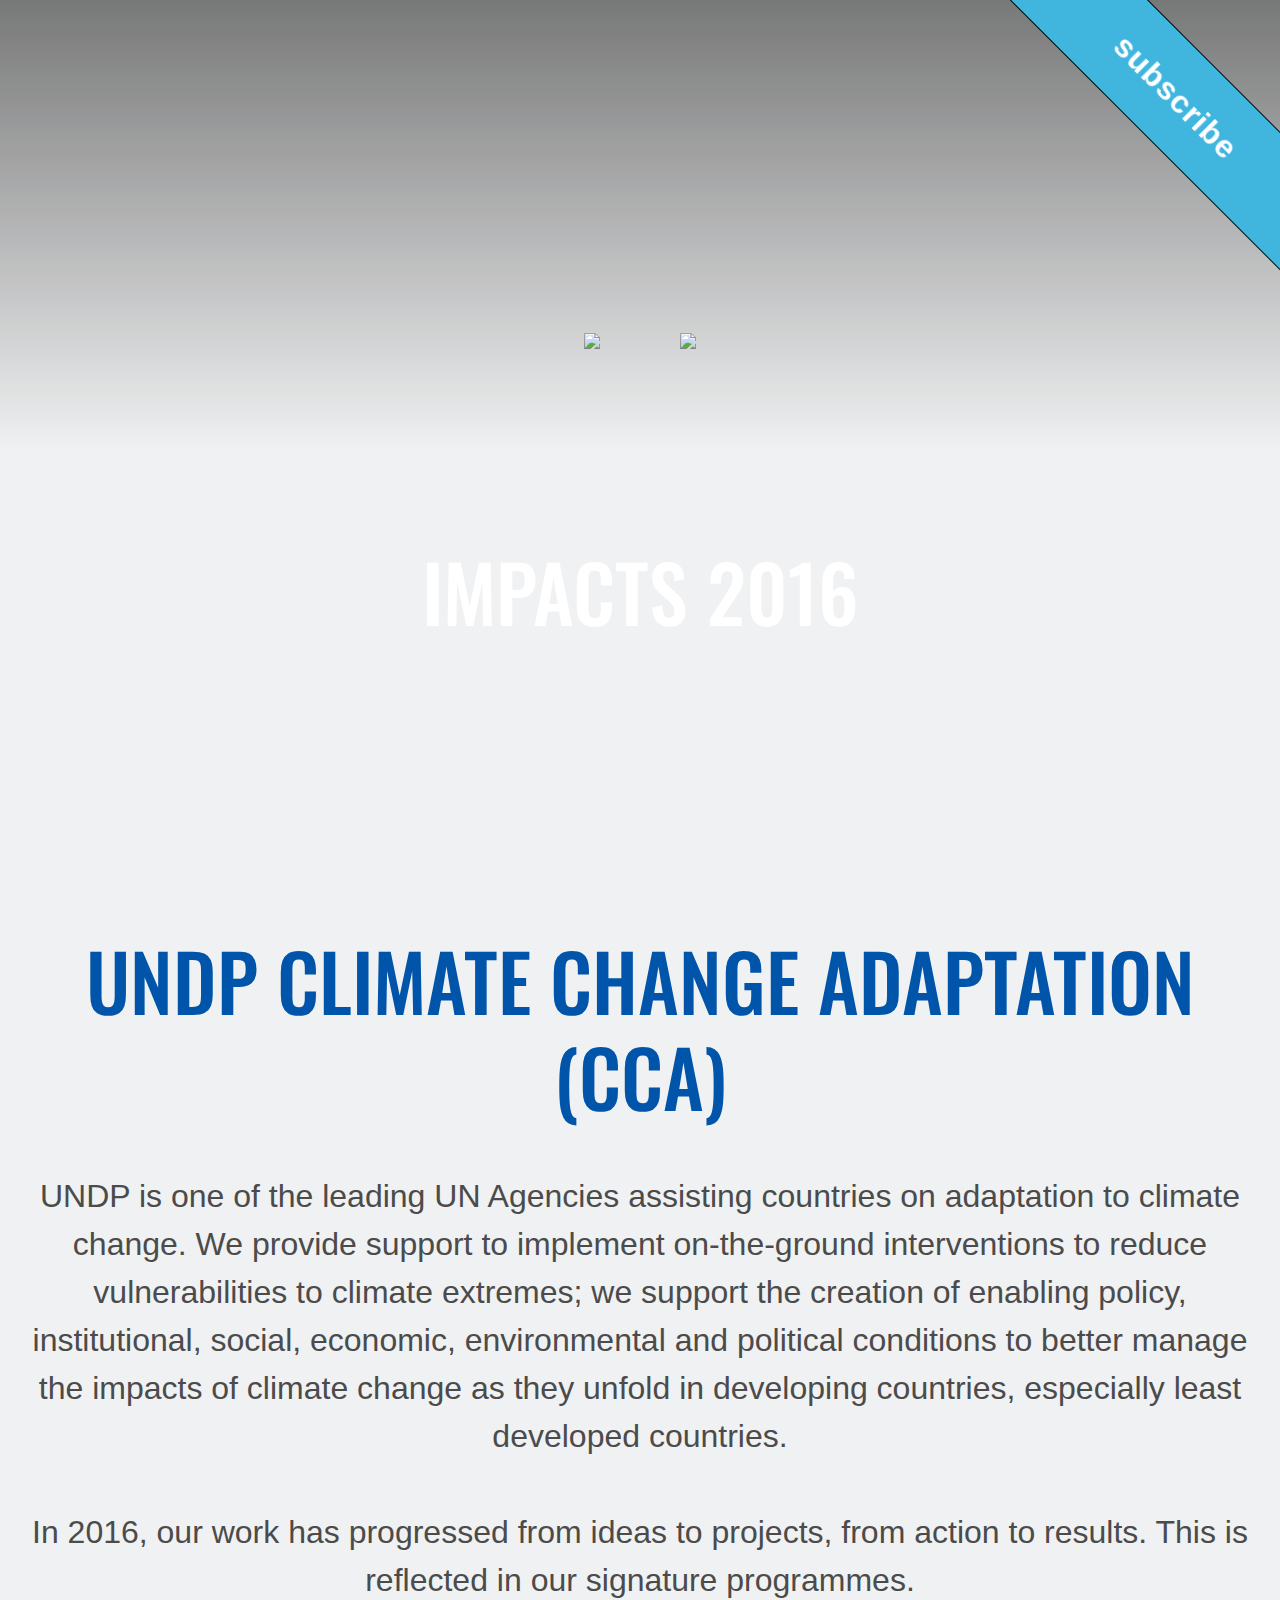
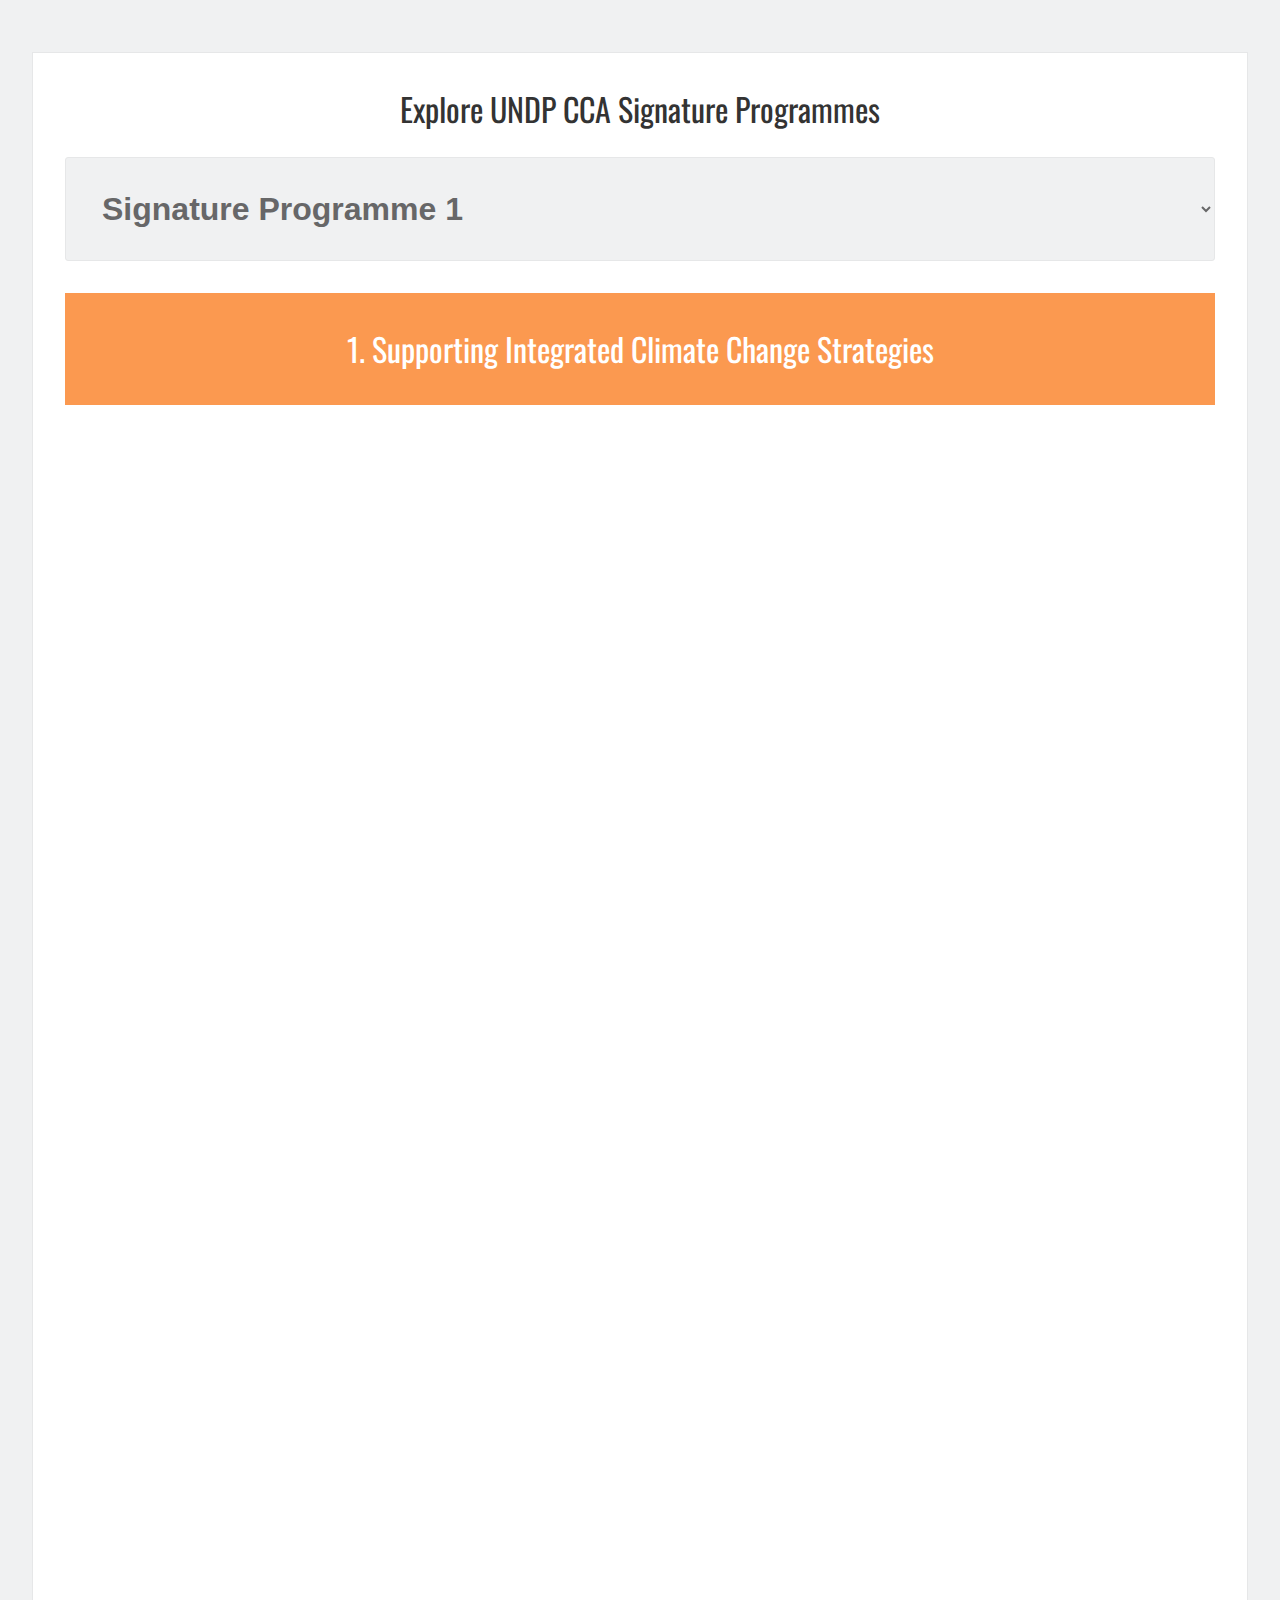
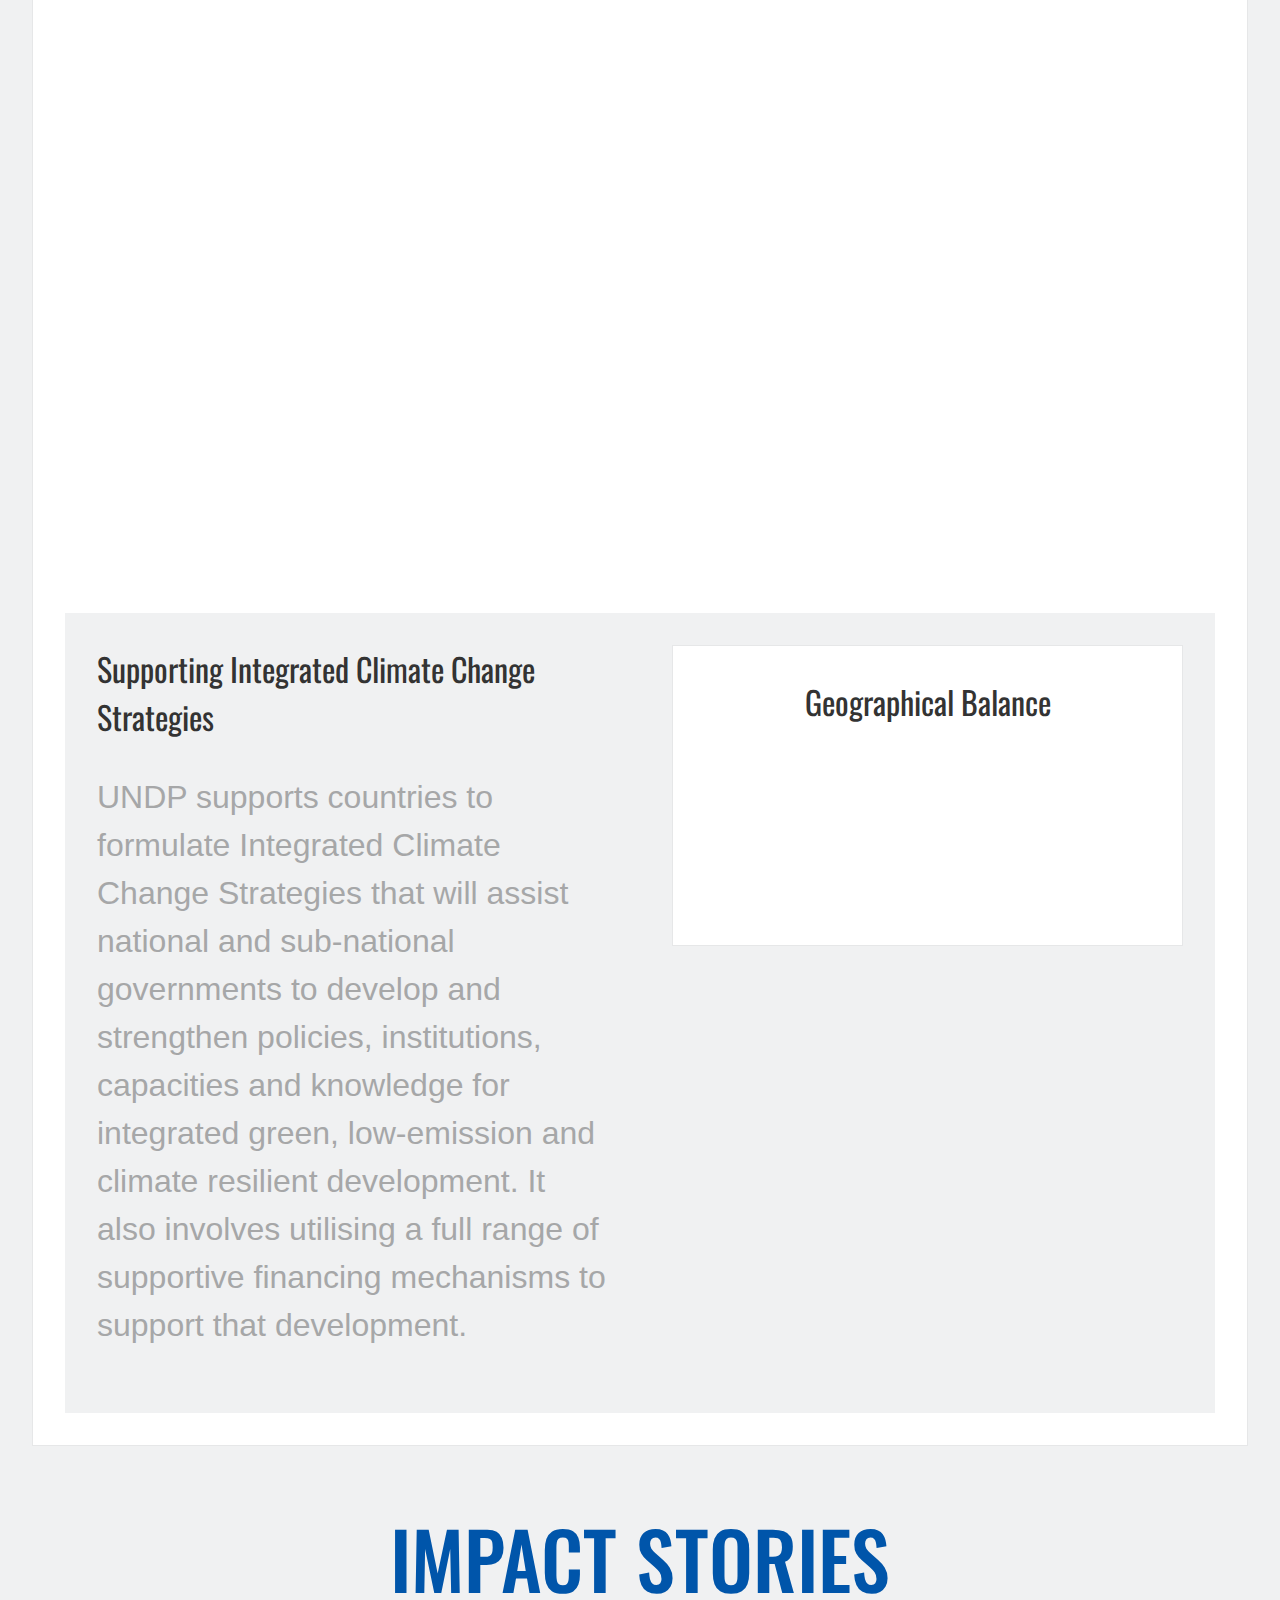
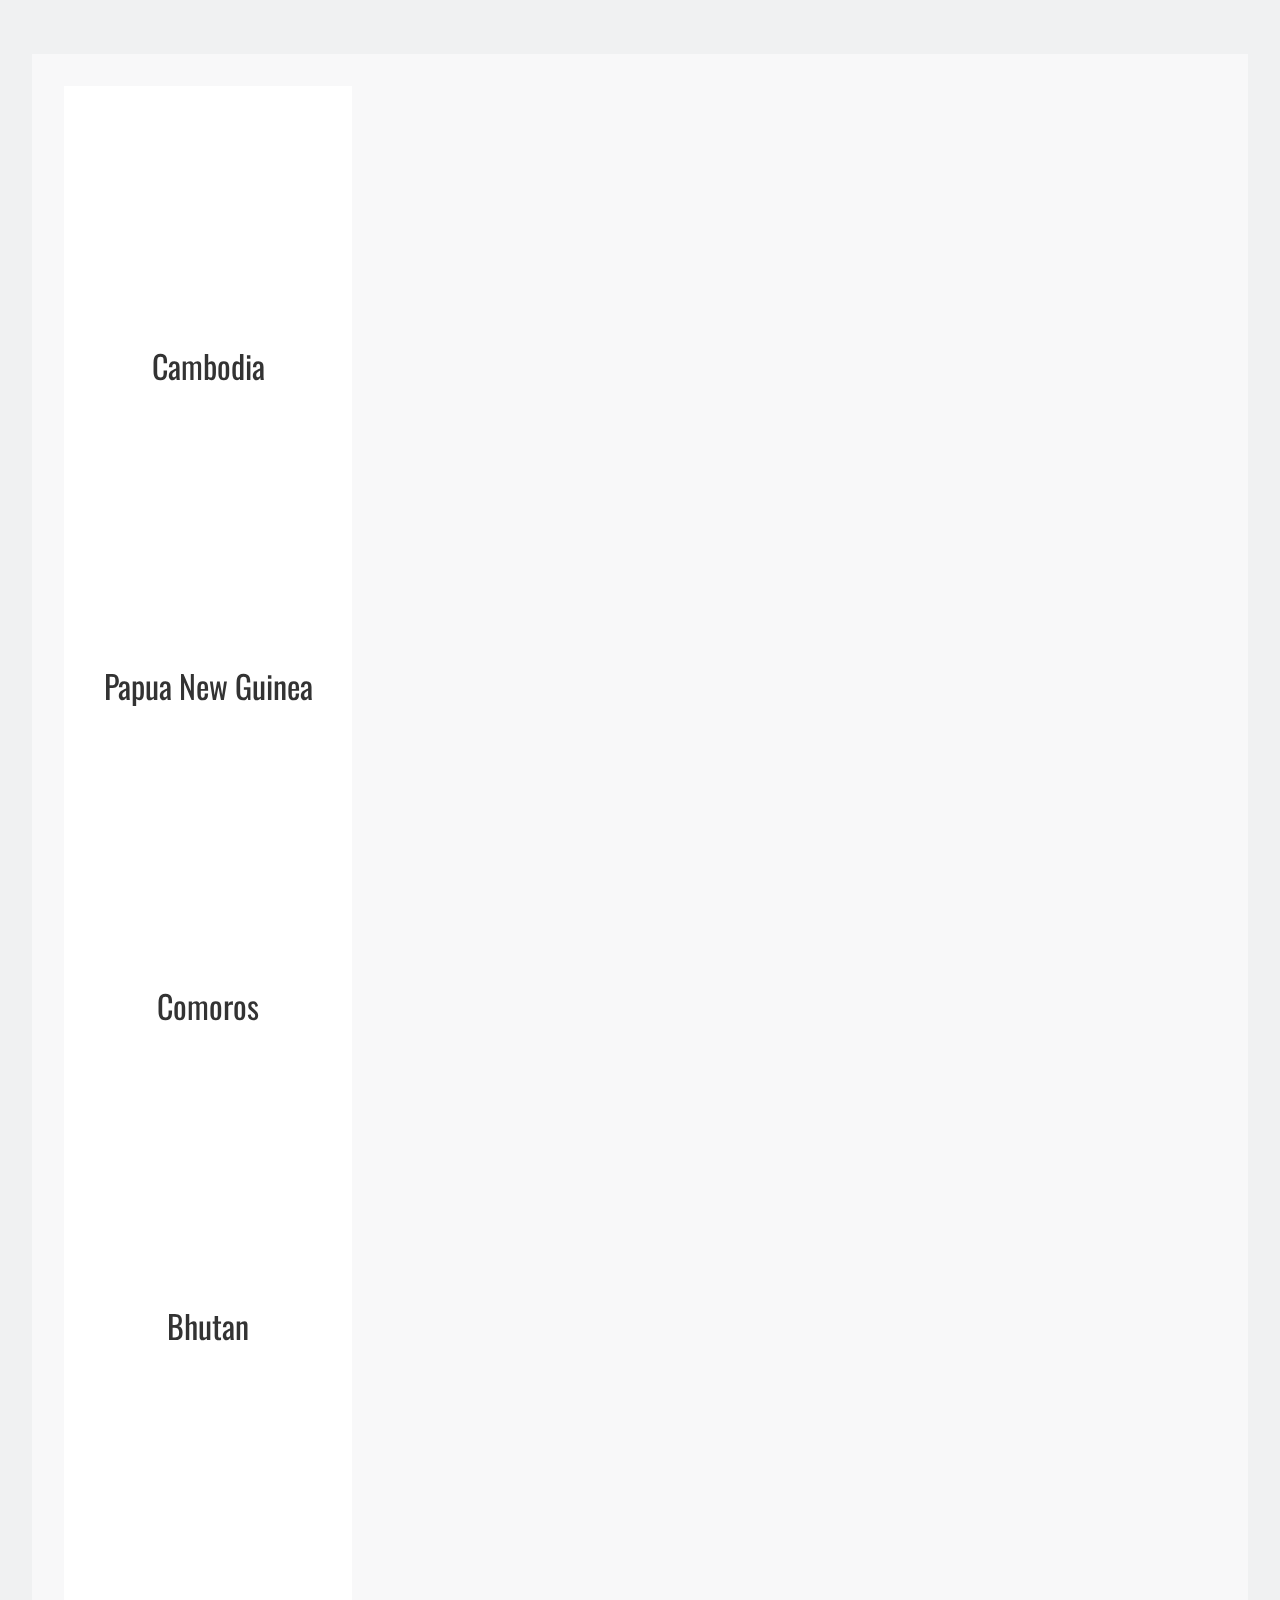
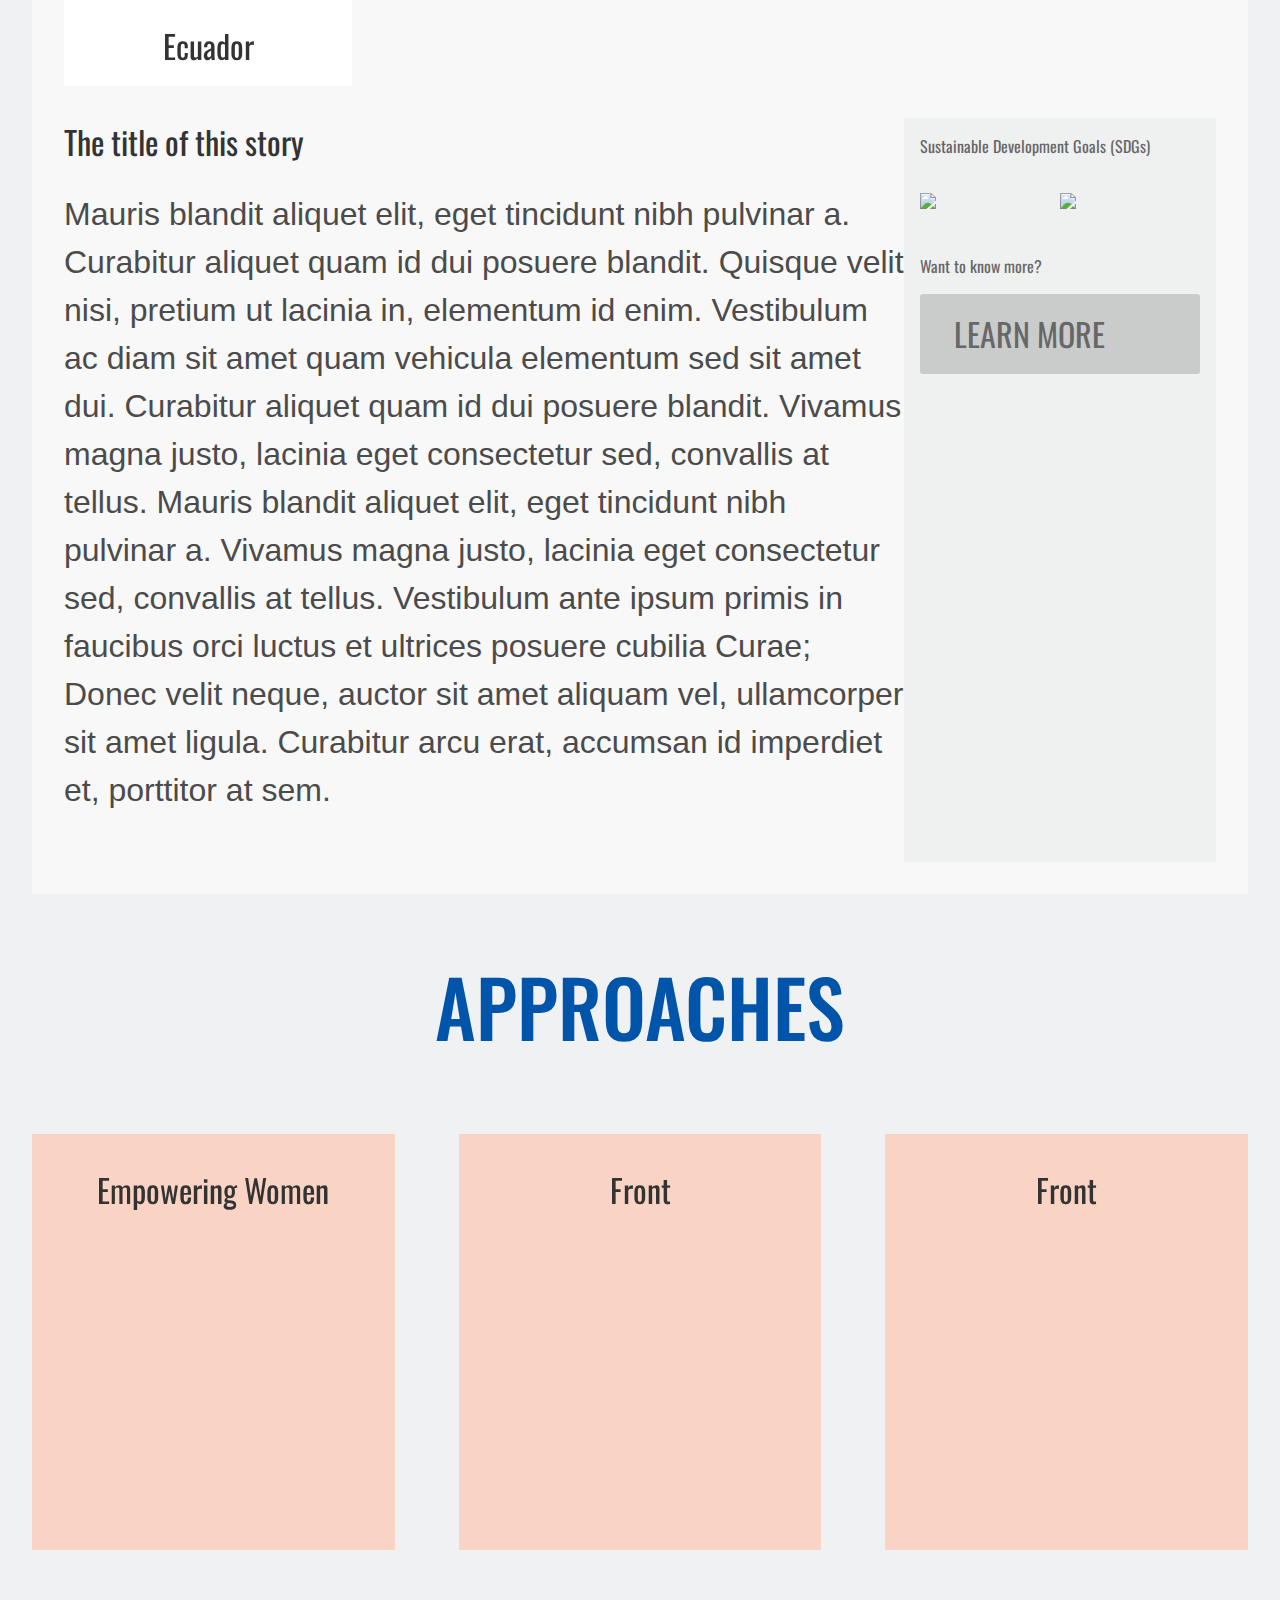
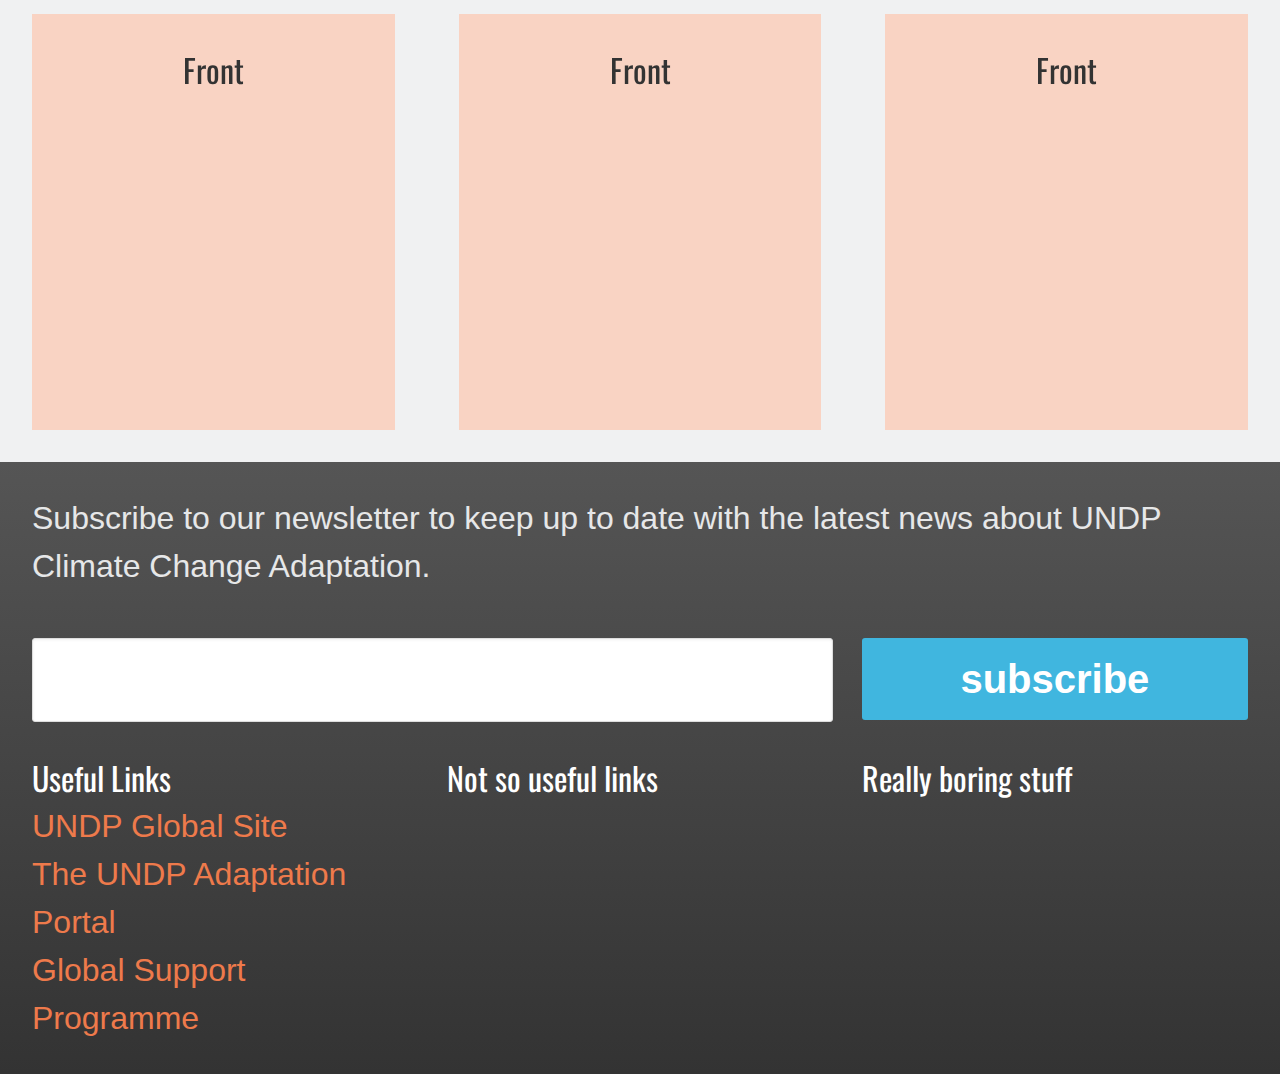
==== index.html @ 6c3f2ec5 "Progress update" ====
<!DOCTYPE html>
<html lang="en">
<head>
    <meta charset="UTF-8">
    <title>UNDP Climate Change Adaptation: Impacts 2016</title>
    <meta name="viewport" content="width=device-width, initial-scale=1.0, maximum-scale=1">
    <script src="assets/javascripts/libs/Modernizr/modernizr.js"></script>
    <link href="https://fonts.googleapis.com/css?family=Lato:300,400,400i|Oswald:300,400,700" rel="stylesheet">
    <link href='https://api.tiles.mapbox.com/mapbox-gl-js/v0.26.0/mapbox-gl.css' rel='stylesheet' />
    <link rel="stylesheet" href="https://cdnjs.cloudflare.com/ajax/libs/Swiper/3.3.1/css/swiper.min.css">
    <link rel="stylesheet" type="text/css" href="./assets/stylesheets/screen.css" media="screen" />
</head>
<body class="landing-page impact front">
    <div id="pageTop"></div>
    <div class="page-wrapper">
        <a href="#footer" class="corner-ribbon scroll-on-page-link" id="subscriptionRibbon">subscribe</a>
        <div class="hero">
            <div class="menu-wrapper" id="mainMenuBar">
                <div class="menu-toggle" id="menuToggle"><span class="fa fa-bars"></span></div>
                <div class="main-menu-bar" role="navigation">
                    <ul class="items">
                        <li><a class="scroll-on-page-link" href="#pageTop">Home</a></li>
                        <li><a class="scroll-on-page-link" href="#section-1">UNDP CCA </a></li>
                        <li><a class="scroll-on-page-link" href="#section-2">Impact Stories </a></li>
                        <li><a class="scroll-on-page-link" href="#section-3">Our Approaches </a></li>
                    </ul>
                </div>
            </div>
            <div class="flex-wrapper page-header" id="page-header">
                <div class="logos">
                    <ul>
                        <li><a href="http://adaptation-undp.org" target="_blank"><img src="/assets/images/logos/cca.svg" /></a></li>
                        <li><a href="http://undp.org" target="_blank"><img src="/assets/images/logos/undp.svg" /></a></li>
                    </ul>
                </div>
                <h2>Impacts 2016</h2>
            </div>
            <div class="gradient"></div>
            <div class="bg-img" id="hero-bg" style="background-image: url('assets/images/photos/hero-home.jpg');"></div>
        </div>
        <article>
            <div id="section-1" class="section padding fixed-width">
                <h1>UNDP Climate Change Adaptation (CCA)</h1>
                <p>UNDP is one of the leading UN Agencies assisting countries on adaptation to climate change. We provide support to implement on-the-ground interventions to reduce vulnerabilities to climate extremes; we support the creation of enabling policy, institutional, social, economic, environmental and political conditions to better manage the impacts of climate change as they unfold in developing countries, especially least developed countries.</p>
                <p>In 2016, our work has progressed from ideas to projects, from action to results. This is reflected in our signature programmes.</p>
                <div class="card">
                    <h4>Explore UNDP CCA Signature Programmes</h4>
                    <div class="app-container map-app" id="app">
                        <div class="select-container">
                            <div class="select-wrapper">
                                <select id="spSelect">
                                    <option value="sp1">Signature Programme 1</option>
                                    <option value="sp2">Signature Programme 2</option>
                                    <option value="sp3">Signature Programme 3</option>
                                    <option value="sp4">Signature Programme 4</option>
                                    <option value="sp5">Signature Programme 5</option>
                                    <option value="sp6">Signature Programme 6</option>
                                </select>
                            </div>
                        </div>
                        <!--<nav id="menu"></nav>-->
                        <div class="map-container">
                            <div id="map"></div>
                            <div class="signature-programme container active" id="container-sp1">
                                <h4>1. Supporting Integrated Climate Change Strategies</h4>
                            </div>
                            <div class="signature-programme container" id="container-sp2">
                                <h4>2. Advanced Cross-Sectoral Climate Resilient Livelihoods</h4>
                            </div>
                            <div class="signature-programme container" id="container-sp3">
                                <h4>3. Ecosystem-Based Adaptation</h4>
                            </div>
                            <div class="signature-programme container" id="container-sp4">
                                <h4>4. Fostering Resilience for Food Security</h4>
                            </div>
                            <div class="signature-programme container" id="container-sp5">
                                <h4>5. Climate-resilient Integrated Water and Coastal Management</h4>
                            </div>
                            <div class="signature-programme container" id="container-sp6">
                                <h4>6. Community Resilience Through Integrated Landscape Management</h4>
                            </div>
                        </div>
                        <div class="dynamic-content-container" id="spDynamicContent">
                            <div class="container text">
                                <h6 class="title">Supporting Integrated Climate Change Strategies</h6>
                                <p class="description">UNDP supports countries to formulate Integrated Climate Change Strategies that will assist national and sub-national governments to develop and strengthen policies, institutions, capacities and knowledge for integrated green, low-emission and climate resilient development. It also involves utilising a full range of supportive financing mechanisms to support that development.</p>
                            </div>
                            <div class="container graphs">
                                <div class="card">
                                    <h4>Geographical Balance</h4>
                                    <canvas id="regionsChart" class="graph pie"></canvas>
                                    <!--<p>UNDP's programmes are distributed globally to address climate change adaptation challenges where assistance most needed.</p>-->
                                </div>
                            </div>
                        </div>
                    </div>
                </div>
            </div>
            <div id="section-2" class="section padding">
                <h1>Impact Stories</h1>
                <div class="content carousel-navigator" data-swiper-parallax="-800">
                    <div class="swiper-container impact-stories horizontal">
                        <div class="swiper-wrapper">
                            <div class="swiper-slide" style="background-image: url('/assets/images/slides/cambodia.jpg');">
                                <div class="label">Cambodia</div>
                            </div>
                            <div class="swiper-slide" style="background-image: url('/assets/images/slides/png.jpg');">
                                <div class="label">Papua New Guinea</div>
                            </div>
                            <div class="swiper-slide" style="background-image: url('/assets/images/slides/comoros.jpg');">
                                <div class="label">Comoros</div>
                            </div>
                            <div class="swiper-slide" style="background-image: url('/assets/images/slides/bhutan.jpg');">
                                <div class="label">Bhutan</div>
                            </div>
                            <div class="swiper-slide" style="background-image: url('/assets/images/slides/ecuador.jpg');">
                                <div class="label">Ecuador</div>
                            </div>
                        </div>
                        <div class="swiper-button button-next"><span class="fa fa-chevron-circle-right"></span></div>
                        <div class="swiper-button button-prev"><span class="fa fa-chevron-circle-left"></span></div>
                    </div>
                    <div class="dynamic-content-container" id="dynamicContentContainer">
                        <div class="flex-wrapper">
                            <div class="side">
                                <h6>Sustainable Development Goals (SDGs)</h6>
                                <ul class="sdg-tiles flex-wrapper">
                                    <li><img src="/assets/images/sdgs/sdg-01.png" /></li>
                                    <li><img src="/assets/images/sdgs/sdg-13.png" /></li>
                                </ul>
                                <h6>Want to know more?</h6>
                                <p class="learn-more btn btn-default"><a href="#" target="_blank">Learn More &nbsp;&nbsp;<span class="fa fa-external-link">&nbsp;&nbsp;</span></a></p>
                            </div>
                            <div class="main">
                                <h4 class="title">The title of this story</h4>
                                <p class="main-text">Mauris blandit aliquet elit, eget tincidunt nibh pulvinar a. Curabitur aliquet quam id dui posuere blandit. Quisque velit nisi, pretium ut lacinia in, elementum id enim. Vestibulum ac diam sit amet quam vehicula elementum sed sit amet dui. Curabitur aliquet quam id dui posuere blandit. Vivamus magna justo, lacinia eget consectetur sed, convallis at tellus. Mauris blandit aliquet elit, eget tincidunt nibh pulvinar a. Vivamus magna justo, lacinia eget consectetur sed, convallis at tellus. Vestibulum ante ipsum primis in faucibus orci luctus et ultrices posuere cubilia Curae; Donec velit neque, auctor sit amet aliquam vel, ullamcorper sit amet ligula. Curabitur arcu erat, accumsan id imperdiet et, porttitor at sem.</p>
                            </div>
                        </div>
                    </div>
                </div>
            </div>

            <div id="section-3" class="section">
                <h1>Approaches</h1>
                <div id="approachesList">
                    <div class="flip-container">
                        <div class="flip">
                            <div class="front" style="background-image: url('/assets/images/tiles/gender.jpg');"><h4>Empowering Women</h4></div>
                            <div class="back"><h4>Back</h4></div>
                        </div>
                    </div>
                    <div class="flip-container">
                        <div class="flip">
                            <div class="front" style="background-image: url('/assets/images/tiles/private-enterprise.jpg');"><h4>Front</h4></div>
                            <div class="back"><h4>Back</h4></div>
                        </div>
                    </div>
                    <div class="flip-container">
                        <div class="flip">
                            <div class="front" style="background-image: url('/assets/images/tiles/civil-society.jpg');"><h4>Front</h4></div>
                            <div class="back"><h4>Back</h4></div>
                        </div>
                    </div>
                    <div class="flip-container">
                        <div class="flip">
                            <div class="front" style="background-image: url('/assets/images/tiles/publications.jpg');"><h4>Front</h4></div>
                            <div class="back"><h4>Back</h4></div>
                        </div>
                    </div>
                    <div class="flip-container">
                        <div class="flip">
                            <div class="front" style="background-image: url('/assets/images/tiles/newsletter.jpg');"><h4>Front</h4></div>
                            <div class="back"><h4>Back</h4></div>
                        </div>
                    </div>
                    <div class="flip-container">
                        <div class="flip">
                            <div class="front" style="background-image: url('/assets/images/tiles/website.jpg');"><h4>Front</h4></div>
                            <div class="back"><h4>Back</h4></div>
                        </div>
                    </div>
                </div>
        </article>
        <footer id="footer" class="block inverted">
            <p>Subscribe to our newsletter to keep up to date with the latest news about UNDP Climate Change Adaptation.</p>
            <form class="subscribe grid" id="subscribeForm" action="#section-4">
                <input type="text" class="grid-8-cols small"><input type="submit" value="subscribe" class="grid-4-cols small submit"></form>
            </form>
            <div class="section">
                <div class="grid">
                    <div class="grid-4-cols small">
                        <h6>Useful Links</h6>
                        <ul class="links list">
                            <li><a href="#">UNDP Global Site</a></li>
                            <li><a href="#">The UNDP Adaptation Portal</a></li>
                            <li><a href="#">Global Support Programme</a></li>
                        </ul>
                    </div>
                    <div class="grid-4-cols small">
                        <h6>Not so useful links</h6>
                    </div>
                    <div class="grid-4-cols small">
                        <h6>Really boring stuff</h6>
                    </div>
                </div>
            </div>
        </footer>
    </div>
    <a class="scroll-on-page-link" href="#pageTop" id="goToTop"><span class="fa fa-chevron-up" aria-hidden="true"></span></a>
    <!-- Javascripts -->
    <!-- Libraries First -->
<script src="./assets/javascripts/libs/jQuery/jquery.min.js"></script>
<script src="./assets/javascripts/libs/ScrollMagic/scrollmagic/uncompressed/ScrollMagic.js"></script>
<script src="https://cdnjs.cloudflare.com/ajax/libs/Swiper/3.3.1/js/swiper.jquery.min.js"></script>
<script src='https://api.mapbox.com/mapbox-gl-js/v0.26.0/mapbox-gl.js'></script>
<script src="assets/javascripts/libs/Chartjs/dist/Chart.bundle.js"></script>
<script src="assets/javascripts/libs/spin/spin.min.js"></script>

    <!-- Site Behaviours -->
<script src="/assets/javascripts/behaviours/menuCtrl.js"></script>
<script src="/assets/javascripts/behaviours/scrollingEffects.js"></script>
<script src="assets/javascripts/behaviours/scrollOnPage.js"></script>
<script src="assets/javascripts/behaviours/parallax.js"></script>
<script src="assets/javascripts/behaviours/spinnerCtrl.js"></script>
<script src="assets/data/regionData.js"></script>
<script src="/assets/data/impact_stories.js"></script>
<script src="assets/javascripts/components/mapApp.js"></script>
<script src="assets/javascripts/behaviours/flip_card.js"></script>
<script src="assets/javascripts/behaviours/lightboxCtrl.js"></script>
    <script src="/assets/javascripts/behaviours/impactStorySwiper.js"></script>
<script src="//localhost:35729/livereload.js"></script> <!-- Development only -->
</body>
</html>
---- assets/stylesheets/screen.css ----
@charset "UTF-8";
/* Welcome to Compass.
 * In this file you should write your main styles. (or centralize your imports)
 * Import this file using the following HTML or equivalent:
 * <link href="/stylesheets/screen.css" media="screen, projection" rel="stylesheet" type="text/css" /> */
/* line 5, ../../../../../../../Library/Ruby/Gems/2.0.0/gems/compass-core-1.0.3/stylesheets/compass/reset/_utilities.scss */
html, body, div, span, applet, object, iframe,
h1, h2, h3, h4, h5, h6, p, blockquote, pre,
a, abbr, acronym, address, big, cite, code,
del, dfn, em, img, ins, kbd, q, s, samp,
small, strike, strong, sub, sup, tt, var,
b, u, i, center,
dl, dt, dd, ol, ul, li,
fieldset, form, label, legend,
table, caption, tbody, tfoot, thead, tr, th, td,
article, aside, canvas, details, embed,
figure, figcaption, footer, header, hgroup,
menu, nav, output, ruby, section, summary,
time, mark, audio, video {
  margin: 0;
  padding: 0;
  border: 0;
  font: inherit;
  font-size: 100%;
  vertical-align: baseline;
}

/* line 22, ../../../../../../../Library/Ruby/Gems/2.0.0/gems/compass-core-1.0.3/stylesheets/compass/reset/_utilities.scss */
html {
  line-height: 1;
}

/* line 24, ../../../../../../../Library/Ruby/Gems/2.0.0/gems/compass-core-1.0.3/stylesheets/compass/reset/_utilities.scss */
ol, ul {
  list-style: none;
}

/* line 26, ../../../../../../../Library/Ruby/Gems/2.0.0/gems/compass-core-1.0.3/stylesheets/compass/reset/_utilities.scss */
table {
  border-collapse: collapse;
  border-spacing: 0;
}

/* line 28, ../../../../../../../Library/Ruby/Gems/2.0.0/gems/compass-core-1.0.3/stylesheets/compass/reset/_utilities.scss */
caption, th, td {
  text-align: left;
  font-weight: normal;
  vertical-align: middle;
}

/* line 30, ../../../../../../../Library/Ruby/Gems/2.0.0/gems/compass-core-1.0.3/stylesheets/compass/reset/_utilities.scss */
q, blockquote {
  quotes: none;
}
/* line 103, ../../../../../../../Library/Ruby/Gems/2.0.0/gems/compass-core-1.0.3/stylesheets/compass/reset/_utilities.scss */
q:before, q:after, blockquote:before, blockquote:after {
  content: "";
  content: none;
}

/* line 32, ../../../../../../../Library/Ruby/Gems/2.0.0/gems/compass-core-1.0.3/stylesheets/compass/reset/_utilities.scss */
a img {
  border: none;
}

/* line 116, ../../../../../../../Library/Ruby/Gems/2.0.0/gems/compass-core-1.0.3/stylesheets/compass/reset/_utilities.scss */
article, aside, details, figcaption, figure, footer, header, hgroup, main, menu, nav, section, summary {
  display: block;
}

/* line 4, ../../../src/sass/libraries/neat/grid/_box-sizing.scss */
html {
  box-sizing: border-box;
}

/* line 9, ../../../src/sass/libraries/neat/grid/_box-sizing.scss */
*, *::after, *::before {
  box-sizing: inherit;
}

/* line 1, ../../../src/sass/libraries/base/_buttons.scss */
button, [type='button'], [type='reset'], [type='submit'] {
  appearance: none;
  background-color: #1565c0;
  border: 0;
  border-radius: 3px;
  color: #fff;
  cursor: pointer;
  display: inline-block;
  font-family: -apple-system, BlinkMacSystemFont, "Segoe UI", "Roboto", "Oxygen", "Ubuntu", "Cantarell", "Fira Sans", "Droid Sans", "Helvetica Neue", sans-serif;
  font-size: 1em;
  -webkit-font-smoothing: antialiased;
  font-weight: 600;
  line-height: 1;
  padding: 0.75em 1.5em;
  text-align: center;
  text-decoration: none;
  transition: background-color 150ms ease;
  user-select: none;
  vertical-align: middle;
  white-space: nowrap;
}
/* line 22, ../../../src/sass/libraries/base/_buttons.scss */
button:hover, button:focus, [type='button']:hover, [type='button']:focus, [type='reset']:hover, [type='reset']:focus, [type='submit']:hover, [type='submit']:focus {
  background-color: #11519a;
  color: #fff;
}
/* line 28, ../../../src/sass/libraries/base/_buttons.scss */
button:disabled, [type='button']:disabled, [type='reset']:disabled, [type='submit']:disabled {
  cursor: not-allowed;
  opacity: 0.5;
}
/* line 32, ../../../src/sass/libraries/base/_buttons.scss */
button:disabled:hover, [type='button']:disabled:hover, [type='reset']:disabled:hover, [type='submit']:disabled:hover {
  background-color: #1565c0;
}

/* line 1, ../../../src/sass/libraries/base/_forms.scss */
fieldset {
  background-color: transparent;
  border: 0;
  margin: 0;
  padding: 0;
}

/* line 8, ../../../src/sass/libraries/base/_forms.scss */
legend {
  font-weight: 600;
  margin-bottom: 0.375em;
  padding: 0;
}

/* line 14, ../../../src/sass/libraries/base/_forms.scss */
label {
  display: block;
  font-weight: 600;
  margin-bottom: 0.375em;
}

/* line 20, ../../../src/sass/libraries/base/_forms.scss */
input,
select,
textarea {
  display: block;
  font-family: -apple-system, BlinkMacSystemFont, "Segoe UI", "Roboto", "Oxygen", "Ubuntu", "Cantarell", "Fira Sans", "Droid Sans", "Helvetica Neue", sans-serif;
  font-size: 1em;
}

/* line 28, ../../../src/sass/libraries/base/_forms.scss */
[type='color'], [type='date'], [type='datetime'], [type='datetime-local'], [type='email'], [type='month'], [type='number'], [type='password'], [type='search'], [type='tel'], [type='text'], [type='time'], [type='url'], [type='week'], input:not([type]), textarea {
  appearance: none;
  background-color: #fff;
  border: 1px solid #ddd;
  border-radius: 3px;
  box-shadow: inset 0 1px 3px rgba(0, 0, 0, 0.06);
  box-sizing: border-box;
  margin-bottom: 0.75em;
  padding: 0.5em;
  transition: border-color 150ms ease;
  width: 100%;
}
/* line 40, ../../../src/sass/libraries/base/_forms.scss */
[type='color']:hover, [type='date']:hover, [type='datetime']:hover, [type='datetime-local']:hover, [type='email']:hover, [type='month']:hover, [type='number']:hover, [type='password']:hover, [type='search']:hover, [type='tel']:hover, [type='text']:hover, [type='time']:hover, [type='url']:hover, [type='week']:hover, input:not([type]):hover, textarea:hover {
  border-color: #b1b1b1;
}
/* line 44, ../../../src/sass/libraries/base/_forms.scss */
[type='color']:focus, [type='date']:focus, [type='datetime']:focus, [type='datetime-local']:focus, [type='email']:focus, [type='month']:focus, [type='number']:focus, [type='password']:focus, [type='search']:focus, [type='tel']:focus, [type='text']:focus, [type='time']:focus, [type='url']:focus, [type='week']:focus, input:not([type]):focus, textarea:focus {
  border-color: #1565c0;
  box-shadow: inset 0 1px 3px rgba(0, 0, 0, 0.06), 0 0 5px rgba(18, 89, 169, 0.7);
  outline: none;
}
/* line 50, ../../../src/sass/libraries/base/_forms.scss */
[type='color']:disabled, [type='date']:disabled, [type='datetime']:disabled, [type='datetime-local']:disabled, [type='email']:disabled, [type='month']:disabled, [type='number']:disabled, [type='password']:disabled, [type='search']:disabled, [type='tel']:disabled, [type='text']:disabled, [type='time']:disabled, [type='url']:disabled, [type='week']:disabled, input:not([type]):disabled, textarea:disabled {
  background-color: #f2f2f2;
  cursor: not-allowed;
}
/* line 54, ../../../src/sass/libraries/base/_forms.scss */
[type='color']:disabled:hover, [type='date']:disabled:hover, [type='datetime']:disabled:hover, [type='datetime-local']:disabled:hover, [type='email']:disabled:hover, [type='month']:disabled:hover, [type='number']:disabled:hover, [type='password']:disabled:hover, [type='search']:disabled:hover, [type='tel']:disabled:hover, [type='text']:disabled:hover, [type='time']:disabled:hover, [type='url']:disabled:hover, [type='week']:disabled:hover, input:not([type]):disabled:hover, textarea:disabled:hover {
  border: 1px solid #ddd;
}
/* line 59, ../../../src/sass/libraries/base/_forms.scss */
[type='color']::placeholder, [type='date']::placeholder, [type='datetime']::placeholder, [type='datetime-local']::placeholder, [type='email']::placeholder, [type='month']::placeholder, [type='number']::placeholder, [type='password']::placeholder, [type='search']::placeholder, [type='tel']::placeholder, [type='text']::placeholder, [type='time']::placeholder, [type='url']::placeholder, [type='week']::placeholder, input:not([type])::placeholder, textarea::placeholder {
  color: #858585;
}

/* line 64, ../../../src/sass/libraries/base/_forms.scss */
textarea {
  resize: vertical;
}

/* line 68, ../../../src/sass/libraries/base/_forms.scss */
[type="checkbox"],
[type="radio"] {
  display: inline;
  margin-right: 0.375em;
}

/* line 74, ../../../src/sass/libraries/base/_forms.scss */
[type="file"] {
  margin-bottom: 0.75em;
  width: 100%;
}

/* line 79, ../../../src/sass/libraries/base/_forms.scss */
select {
  margin-bottom: 0.75em;
  width: 100%;
}

/* line 1, ../../../src/sass/libraries/base/_layout.scss */
html {
  box-sizing: border-box;
}

/* line 5, ../../../src/sass/libraries/base/_layout.scss */
*,
*::before,
*::after {
  box-sizing: inherit;
}

/* line 11, ../../../src/sass/libraries/base/_layout.scss */
html,
body {
  height: 100%;
}

/* line 1, ../../../src/sass/libraries/base/_lists.scss */
ul,
ol {
  list-style-type: none;
  margin: 0;
  padding: 0;
}

/* line 8, ../../../src/sass/libraries/base/_lists.scss */
dl {
  margin: 0;
}

/* line 12, ../../../src/sass/libraries/base/_lists.scss */
dt {
  font-weight: 600;
  margin: 0;
}

/* line 17, ../../../src/sass/libraries/base/_lists.scss */
dd {
  margin: 0;
}

/* line 1, ../../../src/sass/libraries/base/_media.scss */
figure {
  margin: 0;
}

/* line 5, ../../../src/sass/libraries/base/_media.scss */
img,
picture {
  margin: 0;
  max-width: 100%;
}

/* line 1, ../../../src/sass/libraries/base/_tables.scss */
table {
  border-collapse: collapse;
  margin: 0.75em 0;
  table-layout: fixed;
  width: 100%;
}

/* line 8, ../../../src/sass/libraries/base/_tables.scss */
th {
  border-bottom: 1px solid #a6a6a6;
  font-weight: 600;
  padding: 0.75em 0;
  text-align: left;
}

/* line 15, ../../../src/sass/libraries/base/_tables.scss */
td {
  border-bottom: 1px solid #ddd;
  padding: 0.75em 0;
}

/* line 20, ../../../src/sass/libraries/base/_tables.scss */
tr,
td,
th {
  vertical-align: middle;
}

/* line 1, ../../../src/sass/libraries/base/_typography.scss */
body {
  color: #333;
  font-family: -apple-system, BlinkMacSystemFont, "Segoe UI", "Roboto", "Oxygen", "Ubuntu", "Cantarell", "Fira Sans", "Droid Sans", "Helvetica Neue", sans-serif;
  font-size: 1em;
  line-height: 1.5;
}

/* line 8, ../../../src/sass/libraries/base/_typography.scss */
h1,
h2,
h3,
h4,
h5,
h6 {
  font-family: -apple-system, BlinkMacSystemFont, "Segoe UI", "Roboto", "Oxygen", "Ubuntu", "Cantarell", "Fira Sans", "Droid Sans", "Helvetica Neue", sans-serif;
  font-size: 1.25em;
  line-height: 1.2;
  margin: 0 0 0.75em;
}

/* line 20, ../../../src/sass/libraries/base/_typography.scss */
p {
  margin: 0 0 0.75em;
}

/* line 24, ../../../src/sass/libraries/base/_typography.scss */
a {
  color: #1565c0;
  text-decoration: none;
  transition: color 150ms ease;
}
/* line 29, ../../../src/sass/libraries/base/_typography.scss */
a:active, a:focus, a:hover {
  color: #104c90;
}

/* line 36, ../../../src/sass/libraries/base/_typography.scss */
hr {
  border-bottom: 1px solid #ddd;
  border-left: 0;
  border-right: 0;
  border-top: 0;
  margin: 1.5em 0;
}

/*!
 *  Font Awesome 4.6.3 by @davegandy - http://fontawesome.io - @fontawesome
 *  License - http://fontawesome.io/license (Font: SIL OFL 1.1, CSS: MIT License)
 */
/* FONT PATH
 * -------------------------- */
@font-face {
  font-family: 'FontAwesome';
  src: url("../fonts//fontawesome-webfont.eot?v=4.6.3");
  src: url("../fonts//fontawesome-webfont.eot?#iefix&v=4.6.3") format("embedded-opentype"), url("../fonts//fontawesome-webfont.woff2?v=4.6.3") format("woff2"), url("../fonts//fontawesome-webfont.woff?v=4.6.3") format("woff"), url("../fonts//fontawesome-webfont.ttf?v=4.6.3") format("truetype"), url("../fonts//fontawesome-webfont.svg?v=4.6.3#fontawesomeregular") format("svg");
  font-weight: normal;
  font-style: normal;
}
/* line 4, ../../../src/sass/libraries/font-awesome/scss/_core.scss */
.fa {
  display: inline-block;
  font: normal normal normal 14px/1 FontAwesome;
  font-size: inherit;
  text-rendering: auto;
  -webkit-font-smoothing: antialiased;
  -moz-osx-font-smoothing: grayscale;
}

/* makes the font 33% larger relative to the icon container */
/* line 5, ../../../src/sass/libraries/font-awesome/scss/_larger.scss */
.fa-lg {
  font-size: 1.33333em;
  line-height: 0.75em;
  vertical-align: -15%;
}

/* line 10, ../../../src/sass/libraries/font-awesome/scss/_larger.scss */
.fa-2x {
  font-size: 2em;
}

/* line 11, ../../../src/sass/libraries/font-awesome/scss/_larger.scss */
.fa-3x {
  font-size: 3em;
}

/* line 12, ../../../src/sass/libraries/font-awesome/scss/_larger.scss */
.fa-4x {
  font-size: 4em;
}

/* line 13, ../../../src/sass/libraries/font-awesome/scss/_larger.scss */
.fa-5x {
  font-size: 5em;
}

/* line 3, ../../../src/sass/libraries/font-awesome/scss/_fixed-width.scss */
.fa-fw {
  width: 1.28571em;
  text-align: center;
}

/* line 4, ../../../src/sass/libraries/font-awesome/scss/_list.scss */
.fa-ul {
  padding-left: 0;
  margin-left: 2.14286em;
  list-style-type: none;
}
/* line 8, ../../../src/sass/libraries/font-awesome/scss/_list.scss */
.fa-ul > li {
  position: relative;
}

/* line 10, ../../../src/sass/libraries/font-awesome/scss/_list.scss */
.fa-li {
  position: absolute;
  left: -2.14286em;
  width: 2.14286em;
  top: 0.14286em;
  text-align: center;
}
/* line 16, ../../../src/sass/libraries/font-awesome/scss/_list.scss */
.fa-li.fa-lg {
  left: -1.85714em;
}

/* line 4, ../../../src/sass/libraries/font-awesome/scss/_bordered-pulled.scss */
.fa-border {
  padding: .2em .25em .15em;
  border: solid 0.08em #eee;
  border-radius: .1em;
}

/* line 10, ../../../src/sass/libraries/font-awesome/scss/_bordered-pulled.scss */
.fa-pull-left {
  float: left;
}

/* line 11, ../../../src/sass/libraries/font-awesome/scss/_bordered-pulled.scss */
.fa-pull-right {
  float: right;
}

/* line 14, ../../../src/sass/libraries/font-awesome/scss/_bordered-pulled.scss */
.fa.fa-pull-left {
  margin-right: .3em;
}
/* line 15, ../../../src/sass/libraries/font-awesome/scss/_bordered-pulled.scss */
.fa.fa-pull-right {
  margin-left: .3em;
}

/* Deprecated as of 4.4.0 */
/* line 19, ../../../src/sass/libraries/font-awesome/scss/_bordered-pulled.scss */
.pull-right {
  float: right;
}

/* line 20, ../../../src/sass/libraries/font-awesome/scss/_bordered-pulled.scss */
.pull-left {
  float: left;
}

/* line 23, ../../../src/sass/libraries/font-awesome/scss/_bordered-pulled.scss */
.fa.pull-left {
  margin-right: .3em;
}
/* line 24, ../../../src/sass/libraries/font-awesome/scss/_bordered-pulled.scss */
.fa.pull-right {
  margin-left: .3em;
}

/* line 4, ../../../src/sass/libraries/font-awesome/scss/_animated.scss */
.fa-spin {
  -webkit-animation: fa-spin 2s infinite linear;
  animation: fa-spin 2s infinite linear;
}

/* line 9, ../../../src/sass/libraries/font-awesome/scss/_animated.scss */
.fa-pulse {
  -webkit-animation: fa-spin 1s infinite steps(8);
  animation: fa-spin 1s infinite steps(8);
}

@-webkit-keyframes fa-spin {
  0% {
    -webkit-transform: rotate(0deg);
    transform: rotate(0deg);
  }
  100% {
    -webkit-transform: rotate(359deg);
    transform: rotate(359deg);
  }
}
@keyframes fa-spin {
  0% {
    -webkit-transform: rotate(0deg);
    transform: rotate(0deg);
  }
  100% {
    -webkit-transform: rotate(359deg);
    transform: rotate(359deg);
  }
}
/* line 4, ../../../src/sass/libraries/font-awesome/scss/_rotated-flipped.scss */
.fa-rotate-90 {
  -ms-filter: "progid:DXImageTransform.Microsoft.BasicImage(rotation=1)";
  -webkit-transform: rotate(90deg);
  -ms-transform: rotate(90deg);
  transform: rotate(90deg);
}

/* line 5, ../../../src/sass/libraries/font-awesome/scss/_rotated-flipped.scss */
.fa-rotate-180 {
  -ms-filter: "progid:DXImageTransform.Microsoft.BasicImage(rotation=2)";
  -webkit-transform: rotate(180deg);
  -ms-transform: rotate(180deg);
  transform: rotate(180deg);
}

/* line 6, ../../../src/sass/libraries/font-awesome/scss/_rotated-flipped.scss */
.fa-rotate-270 {
  -ms-filter: "progid:DXImageTransform.Microsoft.BasicImage(rotation=3)";
  -webkit-transform: rotate(270deg);
  -ms-transform: rotate(270deg);
  transform: rotate(270deg);
}

/* line 8, ../../../src/sass/libraries/font-awesome/scss/_rotated-flipped.scss */
.fa-flip-horizontal {
  -ms-filter: "progid:DXImageTransform.Microsoft.BasicImage(rotation=0, mirror=1)";
  -webkit-transform: scale(-1, 1);
  -ms-transform: scale(-1, 1);
  transform: scale(-1, 1);
}

/* line 9, ../../../src/sass/libraries/font-awesome/scss/_rotated-flipped.scss */
.fa-flip-vertical {
  -ms-filter: "progid:DXImageTransform.Microsoft.BasicImage(rotation=2, mirror=1)";
  -webkit-transform: scale(1, -1);
  -ms-transform: scale(1, -1);
  transform: scale(1, -1);
}

/* line 14, ../../../src/sass/libraries/font-awesome/scss/_rotated-flipped.scss */
:root .fa-rotate-90,
:root .fa-rotate-180,
:root .fa-rotate-270,
:root .fa-flip-horizontal,
:root .fa-flip-vertical {
  filter: none;
}

/* line 4, ../../../src/sass/libraries/font-awesome/scss/_stacked.scss */
.fa-stack {
  position: relative;
  display: inline-block;
  width: 2em;
  height: 2em;
  line-height: 2em;
  vertical-align: middle;
}

/* line 12, ../../../src/sass/libraries/font-awesome/scss/_stacked.scss */
.fa-stack-1x, .fa-stack-2x {
  position: absolute;
  left: 0;
  width: 100%;
  text-align: center;
}

/* line 18, ../../../src/sass/libraries/font-awesome/scss/_stacked.scss */
.fa-stack-1x {
  line-height: inherit;
}

/* line 19, ../../../src/sass/libraries/font-awesome/scss/_stacked.scss */
.fa-stack-2x {
  font-size: 2em;
}

/* line 20, ../../../src/sass/libraries/font-awesome/scss/_stacked.scss */
.fa-inverse {
  color: #fff;
}

/* Font Awesome uses the Unicode Private Use Area (PUA) to ensure screen
   readers do not read off random characters that represent icons */
/* line 4, ../../../src/sass/libraries/font-awesome/scss/_icons.scss */
.fa-glass:before {
  content: "";
}

/* line 5, ../../../src/sass/libraries/font-awesome/scss/_icons.scss */
.fa-music:before {
  content: "";
}

/* line 6, ../../../src/sass/libraries/font-awesome/scss/_icons.scss */
.fa-search:before {
  content: "";
}

/* line 7, ../../../src/sass/libraries/font-awesome/scss/_icons.scss */
.fa-envelope-o:before {
  content: "";
}

/* line 8, ../../../src/sass/libraries/font-awesome/scss/_icons.scss */
.fa-heart:before {
  content: "";
}

/* line 9, ../../../src/sass/libraries/font-awesome/scss/_icons.scss */
.fa-star:before {
  content: "";
}

/* line 10, ../../../src/sass/libraries/font-awesome/scss/_icons.scss */
.fa-star-o:before {
  content: "";
}

/* line 11, ../../../src/sass/libraries/font-awesome/scss/_icons.scss */
.fa-user:before {
  content: "";
}

/* line 12, ../../../src/sass/libraries/font-awesome/scss/_icons.scss */
.fa-film:before {
  content: "";
}

/* line 13, ../../../src/sass/libraries/font-awesome/scss/_icons.scss */
.fa-th-large:before {
  content: "";
}

/* line 14, ../../../src/sass/libraries/font-awesome/scss/_icons.scss */
.fa-th:before {
  content: "";
}

/* line 15, ../../../src/sass/libraries/font-awesome/scss/_icons.scss */
.fa-th-list:before {
  content: "";
}

/* line 16, ../../../src/sass/libraries/font-awesome/scss/_icons.scss */
.fa-check:before {
  content: "";
}

/* line 17, ../../../src/sass/libraries/font-awesome/scss/_icons.scss */
.fa-remove:before,
.fa-close:before,
.fa-times:before {
  content: "";
}

/* line 20, ../../../src/sass/libraries/font-awesome/scss/_icons.scss */
.fa-search-plus:before {
  content: "";
}

/* line 21, ../../../src/sass/libraries/font-awesome/scss/_icons.scss */
.fa-search-minus:before {
  content: "";
}

/* line 22, ../../../src/sass/libraries/font-awesome/scss/_icons.scss */
.fa-power-off:before {
  content: "";
}

/* line 23, ../../../src/sass/libraries/font-awesome/scss/_icons.scss */
.fa-signal:before {
  content: "";
}

/* line 24, ../../../src/sass/libraries/font-awesome/scss/_icons.scss */
.fa-gear:before,
.fa-cog:before {
  content: "";
}

/* line 26, ../../../src/sass/libraries/font-awesome/scss/_icons.scss */
.fa-trash-o:before {
  content: "";
}

/* line 27, ../../../src/sass/libraries/font-awesome/scss/_icons.scss */
.fa-home:before {
  content: "";
}

/* line 28, ../../../src/sass/libraries/font-awesome/scss/_icons.scss */
.fa-file-o:before {
  content: "";
}

/* line 29, ../../../src/sass/libraries/font-awesome/scss/_icons.scss */
.fa-clock-o:before {
  content: "";
}

/* line 30, ../../../src/sass/libraries/font-awesome/scss/_icons.scss */
.fa-road:before {
  content: "";
}

/* line 31, ../../../src/sass/libraries/font-awesome/scss/_icons.scss */
.fa-download:before {
  content: "";
}

/* line 32, ../../../src/sass/libraries/font-awesome/scss/_icons.scss */
.fa-arrow-circle-o-down:before {
  content: "";
}

/* line 33, ../../../src/sass/libraries/font-awesome/scss/_icons.scss */
.fa-arrow-circle-o-up:before {
  content: "";
}

/* line 34, ../../../src/sass/libraries/font-awesome/scss/_icons.scss */
.fa-inbox:before {
  content: "";
}

/* line 35, ../../../src/sass/libraries/font-awesome/scss/_icons.scss */
.fa-play-circle-o:before {
  content: "";
}

/* line 36, ../../../src/sass/libraries/font-awesome/scss/_icons.scss */
.fa-rotate-right:before,
.fa-repeat:before {
  content: "";
}

/* line 38, ../../../src/sass/libraries/font-awesome/scss/_icons.scss */
.fa-refresh:before {
  content: "";
}

/* line 39, ../../../src/sass/libraries/font-awesome/scss/_icons.scss */
.fa-list-alt:before {
  content: "";
}

/* line 40, ../../../src/sass/libraries/font-awesome/scss/_icons.scss */
.fa-lock:before {
  content: "";
}

/* line 41, ../../../src/sass/libraries/font-awesome/scss/_icons.scss */
.fa-flag:before {
  content: "";
}

/* line 42, ../../../src/sass/libraries/font-awesome/scss/_icons.scss */
.fa-headphones:before {
  content: "";
}

/* line 43, ../../../src/sass/libraries/font-awesome/scss/_icons.scss */
.fa-volume-off:before {
  content: "";
}

/* line 44, ../../../src/sass/libraries/font-awesome/scss/_icons.scss */
.fa-volume-down:before {
  content: "";
}

/* line 45, ../../../src/sass/libraries/font-awesome/scss/_icons.scss */
.fa-volume-up:before {
  content: "";
}

/* line 46, ../../../src/sass/libraries/font-awesome/scss/_icons.scss */
.fa-qrcode:before {
  content: "";
}

/* line 47, ../../../src/sass/libraries/font-awesome/scss/_icons.scss */
.fa-barcode:before {
  content: "";
}

/* line 48, ../../../src/sass/libraries/font-awesome/scss/_icons.scss */
.fa-tag:before {
  content: "";
}

/* line 49, ../../../src/sass/libraries/font-awesome/scss/_icons.scss */
.fa-tags:before {
  content: "";
}

/* line 50, ../../../src/sass/libraries/font-awesome/scss/_icons.scss */
.fa-book:before {
  content: "";
}

/* line 51, ../../../src/sass/libraries/font-awesome/scss/_icons.scss */
.fa-bookmark:before {
  content: "";
}

/* line 52, ../../../src/sass/libraries/font-awesome/scss/_icons.scss */
.fa-print:before {
  content: "";
}

/* line 53, ../../../src/sass/libraries/font-awesome/scss/_icons.scss */
.fa-camera:before {
  content: "";
}

/* line 54, ../../../src/sass/libraries/font-awesome/scss/_icons.scss */
.fa-font:before {
  content: "";
}

/* line 55, ../../../src/sass/libraries/font-awesome/scss/_icons.scss */
.fa-bold:before {
  content: "";
}

/* line 56, ../../../src/sass/libraries/font-awesome/scss/_icons.scss */
.fa-italic:before {
  content: "";
}

/* line 57, ../../../src/sass/libraries/font-awesome/scss/_icons.scss */
.fa-text-height:before {
  content: "";
}

/* line 58, ../../../src/sass/libraries/font-awesome/scss/_icons.scss */
.fa-text-width:before {
  content: "";
}

/* line 59, ../../../src/sass/libraries/font-awesome/scss/_icons.scss */
.fa-align-left:before {
  content: "";
}

/* line 60, ../../../src/sass/libraries/font-awesome/scss/_icons.scss */
.fa-align-center:before {
  content: "";
}

/* line 61, ../../../src/sass/libraries/font-awesome/scss/_icons.scss */
.fa-align-right:before {
  content: "";
}

/* line 62, ../../../src/sass/libraries/font-awesome/scss/_icons.scss */
.fa-align-justify:before {
  content: "";
}

/* line 63, ../../../src/sass/libraries/font-awesome/scss/_icons.scss */
.fa-list:before {
  content: "";
}

/* line 64, ../../../src/sass/libraries/font-awesome/scss/_icons.scss */
.fa-dedent:before,
.fa-outdent:before {
  content: "";
}

/* line 66, ../../../src/sass/libraries/font-awesome/scss/_icons.scss */
.fa-indent:before {
  content: "";
}

/* line 67, ../../../src/sass/libraries/font-awesome/scss/_icons.scss */
.fa-video-camera:before {
  content: "";
}

/* line 68, ../../../src/sass/libraries/font-awesome/scss/_icons.scss */
.fa-photo:before,
.fa-image:before,
.fa-picture-o:before {
  content: "";
}

/* line 71, ../../../src/sass/libraries/font-awesome/scss/_icons.scss */
.fa-pencil:before {
  content: "";
}

/* line 72, ../../../src/sass/libraries/font-awesome/scss/_icons.scss */
.fa-map-marker:before {
  content: "";
}

/* line 73, ../../../src/sass/libraries/font-awesome/scss/_icons.scss */
.fa-adjust:before {
  content: "";
}

/* line 74, ../../../src/sass/libraries/font-awesome/scss/_icons.scss */
.fa-tint:before {
  content: "";
}

/* line 75, ../../../src/sass/libraries/font-awesome/scss/_icons.scss */
.fa-edit:before,
.fa-pencil-square-o:before {
  content: "";
}

/* line 77, ../../../src/sass/libraries/font-awesome/scss/_icons.scss */
.fa-share-square-o:before {
  content: "";
}

/* line 78, ../../../src/sass/libraries/font-awesome/scss/_icons.scss */
.fa-check-square-o:before {
  content: "";
}

/* line 79, ../../../src/sass/libraries/font-awesome/scss/_icons.scss */
.fa-arrows:before {
  content: "";
}

/* line 80, ../../../src/sass/libraries/font-awesome/scss/_icons.scss */
.fa-step-backward:before {
  content: "";
}

/* line 81, ../../../src/sass/libraries/font-awesome/scss/_icons.scss */
.fa-fast-backward:before {
  content: "";
}

/* line 82, ../../../src/sass/libraries/font-awesome/scss/_icons.scss */
.fa-backward:before {
  content: "";
}

/* line 83, ../../../src/sass/libraries/font-awesome/scss/_icons.scss */
.fa-play:before {
  content: "";
}

/* line 84, ../../../src/sass/libraries/font-awesome/scss/_icons.scss */
.fa-pause:before {
  content: "";
}

/* line 85, ../../../src/sass/libraries/font-awesome/scss/_icons.scss */
.fa-stop:before {
  content: "";
}

/* line 86, ../../../src/sass/libraries/font-awesome/scss/_icons.scss */
.fa-forward:before {
  content: "";
}

/* line 87, ../../../src/sass/libraries/font-awesome/scss/_icons.scss */
.fa-fast-forward:before {
  content: "";
}

/* line 88, ../../../src/sass/libraries/font-awesome/scss/_icons.scss */
.fa-step-forward:before {
  content: "";
}

/* line 89, ../../../src/sass/libraries/font-awesome/scss/_icons.scss */
.fa-eject:before {
  content: "";
}

/* line 90, ../../../src/sass/libraries/font-awesome/scss/_icons.scss */
.fa-chevron-left:before {
  content: "";
}

/* line 91, ../../../src/sass/libraries/font-awesome/scss/_icons.scss */
.fa-chevron-right:before {
  content: "";
}

/* line 92, ../../../src/sass/libraries/font-awesome/scss/_icons.scss */
.fa-plus-circle:before {
  content: "";
}

/* line 93, ../../../src/sass/libraries/font-awesome/scss/_icons.scss */
.fa-minus-circle:before {
  content: "";
}

/* line 94, ../../../src/sass/libraries/font-awesome/scss/_icons.scss */
.fa-times-circle:before {
  content: "";
}

/* line 95, ../../../src/sass/libraries/font-awesome/scss/_icons.scss */
.fa-check-circle:before {
  content: "";
}

/* line 96, ../../../src/sass/libraries/font-awesome/scss/_icons.scss */
.fa-question-circle:before {
  content: "";
}

/* line 97, ../../../src/sass/libraries/font-awesome/scss/_icons.scss */
.fa-info-circle:before {
  content: "";
}

/* line 98, ../../../src/sass/libraries/font-awesome/scss/_icons.scss */
.fa-crosshairs:before {
  content: "";
}

/* line 99, ../../../src/sass/libraries/font-awesome/scss/_icons.scss */
.fa-times-circle-o:before {
  content: "";
}

/* line 100, ../../../src/sass/libraries/font-awesome/scss/_icons.scss */
.fa-check-circle-o:before {
  content: "";
}

/* line 101, ../../../src/sass/libraries/font-awesome/scss/_icons.scss */
.fa-ban:before {
  content: "";
}

/* line 102, ../../../src/sass/libraries/font-awesome/scss/_icons.scss */
.fa-arrow-left:before {
  content: "";
}

/* line 103, ../../../src/sass/libraries/font-awesome/scss/_icons.scss */
.fa-arrow-right:before {
  content: "";
}

/* line 104, ../../../src/sass/libraries/font-awesome/scss/_icons.scss */
.fa-arrow-up:before {
  content: "";
}

/* line 105, ../../../src/sass/libraries/font-awesome/scss/_icons.scss */
.fa-arrow-down:before {
  content: "";
}

/* line 106, ../../../src/sass/libraries/font-awesome/scss/_icons.scss */
.fa-mail-forward:before,
.fa-share:before {
  content: "";
}

/* line 108, ../../../src/sass/libraries/font-awesome/scss/_icons.scss */
.fa-expand:before {
  content: "";
}

/* line 109, ../../../src/sass/libraries/font-awesome/scss/_icons.scss */
.fa-compress:before {
  content: "";
}

/* line 110, ../../../src/sass/libraries/font-awesome/scss/_icons.scss */
.fa-plus:before {
  content: "";
}

/* line 111, ../../../src/sass/libraries/font-awesome/scss/_icons.scss */
.fa-minus:before {
  content: "";
}

/* line 112, ../../../src/sass/libraries/font-awesome/scss/_icons.scss */
.fa-asterisk:before {
  content: "";
}

/* line 113, ../../../src/sass/libraries/font-awesome/scss/_icons.scss */
.fa-exclamation-circle:before {
  content: "";
}

/* line 114, ../../../src/sass/libraries/font-awesome/scss/_icons.scss */
.fa-gift:before {
  content: "";
}

/* line 115, ../../../src/sass/libraries/font-awesome/scss/_icons.scss */
.fa-leaf:before {
  content: "";
}

/* line 116, ../../../src/sass/libraries/font-awesome/scss/_icons.scss */
.fa-fire:before {
  content: "";
}

/* line 117, ../../../src/sass/libraries/font-awesome/scss/_icons.scss */
.fa-eye:before {
  content: "";
}

/* line 118, ../../../src/sass/libraries/font-awesome/scss/_icons.scss */
.fa-eye-slash:before {
  content: "";
}

/* line 119, ../../../src/sass/libraries/font-awesome/scss/_icons.scss */
.fa-warning:before,
.fa-exclamation-triangle:before {
  content: "";
}

/* line 121, ../../../src/sass/libraries/font-awesome/scss/_icons.scss */
.fa-plane:before {
  content: "";
}

/* line 122, ../../../src/sass/libraries/font-awesome/scss/_icons.scss */
.fa-calendar:before {
  content: "";
}

/* line 123, ../../../src/sass/libraries/font-awesome/scss/_icons.scss */
.fa-random:before {
  content: "";
}

/* line 124, ../../../src/sass/libraries/font-awesome/scss/_icons.scss */
.fa-comment:before {
  content: "";
}

/* line 125, ../../../src/sass/libraries/font-awesome/scss/_icons.scss */
.fa-magnet:before {
  content: "";
}

/* line 126, ../../../src/sass/libraries/font-awesome/scss/_icons.scss */
.fa-chevron-up:before {
  content: "";
}

/* line 127, ../../../src/sass/libraries/font-awesome/scss/_icons.scss */
.fa-chevron-down:before {
  content: "";
}

/* line 128, ../../../src/sass/libraries/font-awesome/scss/_icons.scss */
.fa-retweet:before {
  content: "";
}

/* line 129, ../../../src/sass/libraries/font-awesome/scss/_icons.scss */
.fa-shopping-cart:before {
  content: "";
}

/* line 130, ../../../src/sass/libraries/font-awesome/scss/_icons.scss */
.fa-folder:before {
  content: "";
}

/* line 131, ../../../src/sass/libraries/font-awesome/scss/_icons.scss */
.fa-folder-open:before {
  content: "";
}

/* line 132, ../../../src/sass/libraries/font-awesome/scss/_icons.scss */
.fa-arrows-v:before {
  content: "";
}

/* line 133, ../../../src/sass/libraries/font-awesome/scss/_icons.scss */
.fa-arrows-h:before {
  content: "";
}

/* line 134, ../../../src/sass/libraries/font-awesome/scss/_icons.scss */
.fa-bar-chart-o:before,
.fa-bar-chart:before {
  content: "";
}

/* line 136, ../../../src/sass/libraries/font-awesome/scss/_icons.scss */
.fa-twitter-square:before {
  content: "";
}

/* line 137, ../../../src/sass/libraries/font-awesome/scss/_icons.scss */
.fa-facebook-square:before {
  content: "";
}

/* line 138, ../../../src/sass/libraries/font-awesome/scss/_icons.scss */
.fa-camera-retro:before {
  content: "";
}

/* line 139, ../../../src/sass/libraries/font-awesome/scss/_icons.scss */
.fa-key:before {
  content: "";
}

/* line 140, ../../../src/sass/libraries/font-awesome/scss/_icons.scss */
.fa-gears:before,
.fa-cogs:before {
  content: "";
}

/* line 142, ../../../src/sass/libraries/font-awesome/scss/_icons.scss */
.fa-comments:before {
  content: "";
}

/* line 143, ../../../src/sass/libraries/font-awesome/scss/_icons.scss */
.fa-thumbs-o-up:before {
  content: "";
}

/* line 144, ../../../src/sass/libraries/font-awesome/scss/_icons.scss */
.fa-thumbs-o-down:before {
  content: "";
}

/* line 145, ../../../src/sass/libraries/font-awesome/scss/_icons.scss */
.fa-star-half:before {
  content: "";
}

/* line 146, ../../../src/sass/libraries/font-awesome/scss/_icons.scss */
.fa-heart-o:before {
  content: "";
}

/* line 147, ../../../src/sass/libraries/font-awesome/scss/_icons.scss */
.fa-sign-out:before {
  content: "";
}

/* line 148, ../../../src/sass/libraries/font-awesome/scss/_icons.scss */
.fa-linkedin-square:before {
  content: "";
}

/* line 149, ../../../src/sass/libraries/font-awesome/scss/_icons.scss */
.fa-thumb-tack:before {
  content: "";
}

/* line 150, ../../../src/sass/libraries/font-awesome/scss/_icons.scss */
.fa-external-link:before {
  content: "";
}

/* line 151, ../../../src/sass/libraries/font-awesome/scss/_icons.scss */
.fa-sign-in:before {
  content: "";
}

/* line 152, ../../../src/sass/libraries/font-awesome/scss/_icons.scss */
.fa-trophy:before {
  content: "";
}

/* line 153, ../../../src/sass/libraries/font-awesome/scss/_icons.scss */
.fa-github-square:before {
  content: "";
}

/* line 154, ../../../src/sass/libraries/font-awesome/scss/_icons.scss */
.fa-upload:before {
  content: "";
}

/* line 155, ../../../src/sass/libraries/font-awesome/scss/_icons.scss */
.fa-lemon-o:before {
  content: "";
}

/* line 156, ../../../src/sass/libraries/font-awesome/scss/_icons.scss */
.fa-phone:before {
  content: "";
}

/* line 157, ../../../src/sass/libraries/font-awesome/scss/_icons.scss */
.fa-square-o:before {
  content: "";
}

/* line 158, ../../../src/sass/libraries/font-awesome/scss/_icons.scss */
.fa-bookmark-o:before {
  content: "";
}

/* line 159, ../../../src/sass/libraries/font-awesome/scss/_icons.scss */
.fa-phone-square:before {
  content: "";
}

/* line 160, ../../../src/sass/libraries/font-awesome/scss/_icons.scss */
.fa-twitter:before {
  content: "";
}

/* line 161, ../../../src/sass/libraries/font-awesome/scss/_icons.scss */
.fa-facebook-f:before,
.fa-facebook:before {
  content: "";
}

/* line 163, ../../../src/sass/libraries/font-awesome/scss/_icons.scss */
.fa-github:before {
  content: "";
}

/* line 164, ../../../src/sass/libraries/font-awesome/scss/_icons.scss */
.fa-unlock:before {
  content: "";
}

/* line 165, ../../../src/sass/libraries/font-awesome/scss/_icons.scss */
.fa-credit-card:before {
  content: "";
}

/* line 166, ../../../src/sass/libraries/font-awesome/scss/_icons.scss */
.fa-feed:before,
.fa-rss:before {
  content: "";
}

/* line 168, ../../../src/sass/libraries/font-awesome/scss/_icons.scss */
.fa-hdd-o:before {
  content: "";
}

/* line 169, ../../../src/sass/libraries/font-awesome/scss/_icons.scss */
.fa-bullhorn:before {
  content: "";
}

/* line 170, ../../../src/sass/libraries/font-awesome/scss/_icons.scss */
.fa-bell:before {
  content: "";
}

/* line 171, ../../../src/sass/libraries/font-awesome/scss/_icons.scss */
.fa-certificate:before {
  content: "";
}

/* line 172, ../../../src/sass/libraries/font-awesome/scss/_icons.scss */
.fa-hand-o-right:before {
  content: "";
}

/* line 173, ../../../src/sass/libraries/font-awesome/scss/_icons.scss */
.fa-hand-o-left:before {
  content: "";
}

/* line 174, ../../../src/sass/libraries/font-awesome/scss/_icons.scss */
.fa-hand-o-up:before {
  content: "";
}

/* line 175, ../../../src/sass/libraries/font-awesome/scss/_icons.scss */
.fa-hand-o-down:before {
  content: "";
}

/* line 176, ../../../src/sass/libraries/font-awesome/scss/_icons.scss */
.fa-arrow-circle-left:before {
  content: "";
}

/* line 177, ../../../src/sass/libraries/font-awesome/scss/_icons.scss */
.fa-arrow-circle-right:before {
  content: "";
}

/* line 178, ../../../src/sass/libraries/font-awesome/scss/_icons.scss */
.fa-arrow-circle-up:before {
  content: "";
}

/* line 179, ../../../src/sass/libraries/font-awesome/scss/_icons.scss */
.fa-arrow-circle-down:before {
  content: "";
}

/* line 180, ../../../src/sass/libraries/font-awesome/scss/_icons.scss */
.fa-globe:before {
  content: "";
}

/* line 181, ../../../src/sass/libraries/font-awesome/scss/_icons.scss */
.fa-wrench:before {
  content: "";
}

/* line 182, ../../../src/sass/libraries/font-awesome/scss/_icons.scss */
.fa-tasks:before {
  content: "";
}

/* line 183, ../../../src/sass/libraries/font-awesome/scss/_icons.scss */
.fa-filter:before {
  content: "";
}

/* line 184, ../../../src/sass/libraries/font-awesome/scss/_icons.scss */
.fa-briefcase:before {
  content: "";
}

/* line 185, ../../../src/sass/libraries/font-awesome/scss/_icons.scss */
.fa-arrows-alt:before {
  content: "";
}

/* line 186, ../../../src/sass/libraries/font-awesome/scss/_icons.scss */
.fa-group:before,
.fa-users:before {
  content: "";
}

/* line 188, ../../../src/sass/libraries/font-awesome/scss/_icons.scss */
.fa-chain:before,
.fa-link:before {
  content: "";
}

/* line 190, ../../../src/sass/libraries/font-awesome/scss/_icons.scss */
.fa-cloud:before {
  content: "";
}

/* line 191, ../../../src/sass/libraries/font-awesome/scss/_icons.scss */
.fa-flask:before {
  content: "";
}

/* line 192, ../../../src/sass/libraries/font-awesome/scss/_icons.scss */
.fa-cut:before,
.fa-scissors:before {
  content: "";
}

/* line 194, ../../../src/sass/libraries/font-awesome/scss/_icons.scss */
.fa-copy:before,
.fa-files-o:before {
  content: "";
}

/* line 196, ../../../src/sass/libraries/font-awesome/scss/_icons.scss */
.fa-paperclip:before {
  content: "";
}

/* line 197, ../../../src/sass/libraries/font-awesome/scss/_icons.scss */
.fa-save:before,
.fa-floppy-o:before {
  content: "";
}

/* line 199, ../../../src/sass/libraries/font-awesome/scss/_icons.scss */
.fa-square:before {
  content: "";
}

/* line 200, ../../../src/sass/libraries/font-awesome/scss/_icons.scss */
.fa-navicon:before,
.fa-reorder:before,
.fa-bars:before {
  content: "";
}

/* line 203, ../../../src/sass/libraries/font-awesome/scss/_icons.scss */
.fa-list-ul:before {
  content: "";
}

/* line 204, ../../../src/sass/libraries/font-awesome/scss/_icons.scss */
.fa-list-ol:before {
  content: "";
}

/* line 205, ../../../src/sass/libraries/font-awesome/scss/_icons.scss */
.fa-strikethrough:before {
  content: "";
}

/* line 206, ../../../src/sass/libraries/font-awesome/scss/_icons.scss */
.fa-underline:before {
  content: "";
}

/* line 207, ../../../src/sass/libraries/font-awesome/scss/_icons.scss */
.fa-table:before {
  content: "";
}

/* line 208, ../../../src/sass/libraries/font-awesome/scss/_icons.scss */
.fa-magic:before {
  content: "";
}

/* line 209, ../../../src/sass/libraries/font-awesome/scss/_icons.scss */
.fa-truck:before {
  content: "";
}

/* line 210, ../../../src/sass/libraries/font-awesome/scss/_icons.scss */
.fa-pinterest:before {
  content: "";
}

/* line 211, ../../../src/sass/libraries/font-awesome/scss/_icons.scss */
.fa-pinterest-square:before {
  content: "";
}

/* line 212, ../../../src/sass/libraries/font-awesome/scss/_icons.scss */
.fa-google-plus-square:before {
  content: "";
}

/* line 213, ../../../src/sass/libraries/font-awesome/scss/_icons.scss */
.fa-google-plus:before {
  content: "";
}

/* line 214, ../../../src/sass/libraries/font-awesome/scss/_icons.scss */
.fa-money:before {
  content: "";
}

/* line 215, ../../../src/sass/libraries/font-awesome/scss/_icons.scss */
.fa-caret-down:before {
  content: "";
}

/* line 216, ../../../src/sass/libraries/font-awesome/scss/_icons.scss */
.fa-caret-up:before {
  content: "";
}

/* line 217, ../../../src/sass/libraries/font-awesome/scss/_icons.scss */
.fa-caret-left:before {
  content: "";
}

/* line 218, ../../../src/sass/libraries/font-awesome/scss/_icons.scss */
.fa-caret-right:before {
  content: "";
}

/* line 219, ../../../src/sass/libraries/font-awesome/scss/_icons.scss */
.fa-columns:before {
  content: "";
}

/* line 220, ../../../src/sass/libraries/font-awesome/scss/_icons.scss */
.fa-unsorted:before,
.fa-sort:before {
  content: "";
}

/* line 222, ../../../src/sass/libraries/font-awesome/scss/_icons.scss */
.fa-sort-down:before,
.fa-sort-desc:before {
  content: "";
}

/* line 224, ../../../src/sass/libraries/font-awesome/scss/_icons.scss */
.fa-sort-up:before,
.fa-sort-asc:before {
  content: "";
}

/* line 226, ../../../src/sass/libraries/font-awesome/scss/_icons.scss */
.fa-envelope:before {
  content: "";
}

/* line 227, ../../../src/sass/libraries/font-awesome/scss/_icons.scss */
.fa-linkedin:before {
  content: "";
}

/* line 228, ../../../src/sass/libraries/font-awesome/scss/_icons.scss */
.fa-rotate-left:before,
.fa-undo:before {
  content: "";
}

/* line 230, ../../../src/sass/libraries/font-awesome/scss/_icons.scss */
.fa-legal:before,
.fa-gavel:before {
  content: "";
}

/* line 232, ../../../src/sass/libraries/font-awesome/scss/_icons.scss */
.fa-dashboard:before,
.fa-tachometer:before {
  content: "";
}

/* line 234, ../../../src/sass/libraries/font-awesome/scss/_icons.scss */
.fa-comment-o:before {
  content: "";
}

/* line 235, ../../../src/sass/libraries/font-awesome/scss/_icons.scss */
.fa-comments-o:before {
  content: "";
}

/* line 236, ../../../src/sass/libraries/font-awesome/scss/_icons.scss */
.fa-flash:before,
.fa-bolt:before {
  content: "";
}

/* line 238, ../../../src/sass/libraries/font-awesome/scss/_icons.scss */
.fa-sitemap:before {
  content: "";
}

/* line 239, ../../../src/sass/libraries/font-awesome/scss/_icons.scss */
.fa-umbrella:before {
  content: "";
}

/* line 240, ../../../src/sass/libraries/font-awesome/scss/_icons.scss */
.fa-paste:before,
.fa-clipboard:before {
  content: "";
}

/* line 242, ../../../src/sass/libraries/font-awesome/scss/_icons.scss */
.fa-lightbulb-o:before {
  content: "";
}

/* line 243, ../../../src/sass/libraries/font-awesome/scss/_icons.scss */
.fa-exchange:before {
  content: "";
}

/* line 244, ../../../src/sass/libraries/font-awesome/scss/_icons.scss */
.fa-cloud-download:before {
  content: "";
}

/* line 245, ../../../src/sass/libraries/font-awesome/scss/_icons.scss */
.fa-cloud-upload:before {
  content: "";
}

/* line 246, ../../../src/sass/libraries/font-awesome/scss/_icons.scss */
.fa-user-md:before {
  content: "";
}

/* line 247, ../../../src/sass/libraries/font-awesome/scss/_icons.scss */
.fa-stethoscope:before {
  content: "";
}

/* line 248, ../../../src/sass/libraries/font-awesome/scss/_icons.scss */
.fa-suitcase:before {
  content: "";
}

/* line 249, ../../../src/sass/libraries/font-awesome/scss/_icons.scss */
.fa-bell-o:before {
  content: "";
}

/* line 250, ../../../src/sass/libraries/font-awesome/scss/_icons.scss */
.fa-coffee:before {
  content: "";
}

/* line 251, ../../../src/sass/libraries/font-awesome/scss/_icons.scss */
.fa-cutlery:before {
  content: "";
}

/* line 252, ../../../src/sass/libraries/font-awesome/scss/_icons.scss */
.fa-file-text-o:before {
  content: "";
}

/* line 253, ../../../src/sass/libraries/font-awesome/scss/_icons.scss */
.fa-building-o:before {
  content: "";
}

/* line 254, ../../../src/sass/libraries/font-awesome/scss/_icons.scss */
.fa-hospital-o:before {
  content: "";
}

/* line 255, ../../../src/sass/libraries/font-awesome/scss/_icons.scss */
.fa-ambulance:before {
  content: "";
}

/* line 256, ../../../src/sass/libraries/font-awesome/scss/_icons.scss */
.fa-medkit:before {
  content: "";
}

/* line 257, ../../../src/sass/libraries/font-awesome/scss/_icons.scss */
.fa-fighter-jet:before {
  content: "";
}

/* line 258, ../../../src/sass/libraries/font-awesome/scss/_icons.scss */
.fa-beer:before {
  content: "";
}

/* line 259, ../../../src/sass/libraries/font-awesome/scss/_icons.scss */
.fa-h-square:before {
  content: "";
}

/* line 260, ../../../src/sass/libraries/font-awesome/scss/_icons.scss */
.fa-plus-square:before {
  content: "";
}

/* line 261, ../../../src/sass/libraries/font-awesome/scss/_icons.scss */
.fa-angle-double-left:before {
  content: "";
}

/* line 262, ../../../src/sass/libraries/font-awesome/scss/_icons.scss */
.fa-angle-double-right:before {
  content: "";
}

/* line 263, ../../../src/sass/libraries/font-awesome/scss/_icons.scss */
.fa-angle-double-up:before {
  content: "";
}

/* line 264, ../../../src/sass/libraries/font-awesome/scss/_icons.scss */
.fa-angle-double-down:before {
  content: "";
}

/* line 265, ../../../src/sass/libraries/font-awesome/scss/_icons.scss */
.fa-angle-left:before {
  content: "";
}

/* line 266, ../../../src/sass/libraries/font-awesome/scss/_icons.scss */
.fa-angle-right:before {
  content: "";
}

/* line 267, ../../../src/sass/libraries/font-awesome/scss/_icons.scss */
.fa-angle-up:before {
  content: "";
}

/* line 268, ../../../src/sass/libraries/font-awesome/scss/_icons.scss */
.fa-angle-down:before {
  content: "";
}

/* line 269, ../../../src/sass/libraries/font-awesome/scss/_icons.scss */
.fa-desktop:before {
  content: "";
}

/* line 270, ../../../src/sass/libraries/font-awesome/scss/_icons.scss */
.fa-laptop:before {
  content: "";
}

/* line 271, ../../../src/sass/libraries/font-awesome/scss/_icons.scss */
.fa-tablet:before {
  content: "";
}

/* line 272, ../../../src/sass/libraries/font-awesome/scss/_icons.scss */
.fa-mobile-phone:before,
.fa-mobile:before {
  content: "";
}

/* line 274, ../../../src/sass/libraries/font-awesome/scss/_icons.scss */
.fa-circle-o:before {
  content: "";
}

/* line 275, ../../../src/sass/libraries/font-awesome/scss/_icons.scss */
.fa-quote-left:before {
  content: "";
}

/* line 276, ../../../src/sass/libraries/font-awesome/scss/_icons.scss */
.fa-quote-right:before {
  content: "";
}

/* line 277, ../../../src/sass/libraries/font-awesome/scss/_icons.scss */
.fa-spinner:before {
  content: "";
}

/* line 278, ../../../src/sass/libraries/font-awesome/scss/_icons.scss */
.fa-circle:before {
  content: "";
}

/* line 279, ../../../src/sass/libraries/font-awesome/scss/_icons.scss */
.fa-mail-reply:before,
.fa-reply:before {
  content: "";
}

/* line 281, ../../../src/sass/libraries/font-awesome/scss/_icons.scss */
.fa-github-alt:before {
  content: "";
}

/* line 282, ../../../src/sass/libraries/font-awesome/scss/_icons.scss */
.fa-folder-o:before {
  content: "";
}

/* line 283, ../../../src/sass/libraries/font-awesome/scss/_icons.scss */
.fa-folder-open-o:before {
  content: "";
}

/* line 284, ../../../src/sass/libraries/font-awesome/scss/_icons.scss */
.fa-smile-o:before {
  content: "";
}

/* line 285, ../../../src/sass/libraries/font-awesome/scss/_icons.scss */
.fa-frown-o:before {
  content: "";
}

/* line 286, ../../../src/sass/libraries/font-awesome/scss/_icons.scss */
.fa-meh-o:before {
  content: "";
}

/* line 287, ../../../src/sass/libraries/font-awesome/scss/_icons.scss */
.fa-gamepad:before {
  content: "";
}

/* line 288, ../../../src/sass/libraries/font-awesome/scss/_icons.scss */
.fa-keyboard-o:before {
  content: "";
}

/* line 289, ../../../src/sass/libraries/font-awesome/scss/_icons.scss */
.fa-flag-o:before {
  content: "";
}

/* line 290, ../../../src/sass/libraries/font-awesome/scss/_icons.scss */
.fa-flag-checkered:before {
  content: "";
}

/* line 291, ../../../src/sass/libraries/font-awesome/scss/_icons.scss */
.fa-terminal:before {
  content: "";
}

/* line 292, ../../../src/sass/libraries/font-awesome/scss/_icons.scss */
.fa-code:before {
  content: "";
}

/* line 293, ../../../src/sass/libraries/font-awesome/scss/_icons.scss */
.fa-mail-reply-all:before,
.fa-reply-all:before {
  content: "";
}

/* line 295, ../../../src/sass/libraries/font-awesome/scss/_icons.scss */
.fa-star-half-empty:before,
.fa-star-half-full:before,
.fa-star-half-o:before {
  content: "";
}

/* line 298, ../../../src/sass/libraries/font-awesome/scss/_icons.scss */
.fa-location-arrow:before {
  content: "";
}

/* line 299, ../../../src/sass/libraries/font-awesome/scss/_icons.scss */
.fa-crop:before {
  content: "";
}

/* line 300, ../../../src/sass/libraries/font-awesome/scss/_icons.scss */
.fa-code-fork:before {
  content: "";
}

/* line 301, ../../../src/sass/libraries/font-awesome/scss/_icons.scss */
.fa-unlink:before,
.fa-chain-broken:before {
  content: "";
}

/* line 303, ../../../src/sass/libraries/font-awesome/scss/_icons.scss */
.fa-question:before {
  content: "";
}

/* line 304, ../../../src/sass/libraries/font-awesome/scss/_icons.scss */
.fa-info:before {
  content: "";
}

/* line 305, ../../../src/sass/libraries/font-awesome/scss/_icons.scss */
.fa-exclamation:before {
  content: "";
}

/* line 306, ../../../src/sass/libraries/font-awesome/scss/_icons.scss */
.fa-superscript:before {
  content: "";
}

/* line 307, ../../../src/sass/libraries/font-awesome/scss/_icons.scss */
.fa-subscript:before {
  content: "";
}

/* line 308, ../../../src/sass/libraries/font-awesome/scss/_icons.scss */
.fa-eraser:before {
  content: "";
}

/* line 309, ../../../src/sass/libraries/font-awesome/scss/_icons.scss */
.fa-puzzle-piece:before {
  content: "";
}

/* line 310, ../../../src/sass/libraries/font-awesome/scss/_icons.scss */
.fa-microphone:before {
  content: "";
}

/* line 311, ../../../src/sass/libraries/font-awesome/scss/_icons.scss */
.fa-microphone-slash:before {
  content: "";
}

/* line 312, ../../../src/sass/libraries/font-awesome/scss/_icons.scss */
.fa-shield:before {
  content: "";
}

/* line 313, ../../../src/sass/libraries/font-awesome/scss/_icons.scss */
.fa-calendar-o:before {
  content: "";
}

/* line 314, ../../../src/sass/libraries/font-awesome/scss/_icons.scss */
.fa-fire-extinguisher:before {
  content: "";
}

/* line 315, ../../../src/sass/libraries/font-awesome/scss/_icons.scss */
.fa-rocket:before {
  content: "";
}

/* line 316, ../../../src/sass/libraries/font-awesome/scss/_icons.scss */
.fa-maxcdn:before {
  content: "";
}

/* line 317, ../../../src/sass/libraries/font-awesome/scss/_icons.scss */
.fa-chevron-circle-left:before {
  content: "";
}

/* line 318, ../../../src/sass/libraries/font-awesome/scss/_icons.scss */
.fa-chevron-circle-right:before {
  content: "";
}

/* line 319, ../../../src/sass/libraries/font-awesome/scss/_icons.scss */
.fa-chevron-circle-up:before {
  content: "";
}

/* line 320, ../../../src/sass/libraries/font-awesome/scss/_icons.scss */
.fa-chevron-circle-down:before {
  content: "";
}

/* line 321, ../../../src/sass/libraries/font-awesome/scss/_icons.scss */
.fa-html5:before {
  content: "";
}

/* line 322, ../../../src/sass/libraries/font-awesome/scss/_icons.scss */
.fa-css3:before {
  content: "";
}

/* line 323, ../../../src/sass/libraries/font-awesome/scss/_icons.scss */
.fa-anchor:before {
  content: "";
}

/* line 324, ../../../src/sass/libraries/font-awesome/scss/_icons.scss */
.fa-unlock-alt:before {
  content: "";
}

/* line 325, ../../../src/sass/libraries/font-awesome/scss/_icons.scss */
.fa-bullseye:before {
  content: "";
}

/* line 326, ../../../src/sass/libraries/font-awesome/scss/_icons.scss */
.fa-ellipsis-h:before {
  content: "";
}

/* line 327, ../../../src/sass/libraries/font-awesome/scss/_icons.scss */
.fa-ellipsis-v:before {
  content: "";
}

/* line 328, ../../../src/sass/libraries/font-awesome/scss/_icons.scss */
.fa-rss-square:before {
  content: "";
}

/* line 329, ../../../src/sass/libraries/font-awesome/scss/_icons.scss */
.fa-play-circle:before {
  content: "";
}

/* line 330, ../../../src/sass/libraries/font-awesome/scss/_icons.scss */
.fa-ticket:before {
  content: "";
}

/* line 331, ../../../src/sass/libraries/font-awesome/scss/_icons.scss */
.fa-minus-square:before {
  content: "";
}

/* line 332, ../../../src/sass/libraries/font-awesome/scss/_icons.scss */
.fa-minus-square-o:before {
  content: "";
}

/* line 333, ../../../src/sass/libraries/font-awesome/scss/_icons.scss */
.fa-level-up:before {
  content: "";
}

/* line 334, ../../../src/sass/libraries/font-awesome/scss/_icons.scss */
.fa-level-down:before {
  content: "";
}

/* line 335, ../../../src/sass/libraries/font-awesome/scss/_icons.scss */
.fa-check-square:before {
  content: "";
}

/* line 336, ../../../src/sass/libraries/font-awesome/scss/_icons.scss */
.fa-pencil-square:before {
  content: "";
}

/* line 337, ../../../src/sass/libraries/font-awesome/scss/_icons.scss */
.fa-external-link-square:before {
  content: "";
}

/* line 338, ../../../src/sass/libraries/font-awesome/scss/_icons.scss */
.fa-share-square:before {
  content: "";
}

/* line 339, ../../../src/sass/libraries/font-awesome/scss/_icons.scss */
.fa-compass:before {
  content: "";
}

/* line 340, ../../../src/sass/libraries/font-awesome/scss/_icons.scss */
.fa-toggle-down:before,
.fa-caret-square-o-down:before {
  content: "";
}

/* line 342, ../../../src/sass/libraries/font-awesome/scss/_icons.scss */
.fa-toggle-up:before,
.fa-caret-square-o-up:before {
  content: "";
}

/* line 344, ../../../src/sass/libraries/font-awesome/scss/_icons.scss */
.fa-toggle-right:before,
.fa-caret-square-o-right:before {
  content: "";
}

/* line 346, ../../../src/sass/libraries/font-awesome/scss/_icons.scss */
.fa-euro:before,
.fa-eur:before {
  content: "";
}

/* line 348, ../../../src/sass/libraries/font-awesome/scss/_icons.scss */
.fa-gbp:before {
  content: "";
}

/* line 349, ../../../src/sass/libraries/font-awesome/scss/_icons.scss */
.fa-dollar:before,
.fa-usd:before {
  content: "";
}

/* line 351, ../../../src/sass/libraries/font-awesome/scss/_icons.scss */
.fa-rupee:before,
.fa-inr:before {
  content: "";
}

/* line 353, ../../../src/sass/libraries/font-awesome/scss/_icons.scss */
.fa-cny:before,
.fa-rmb:before,
.fa-yen:before,
.fa-jpy:before {
  content: "";
}

/* line 357, ../../../src/sass/libraries/font-awesome/scss/_icons.scss */
.fa-ruble:before,
.fa-rouble:before,
.fa-rub:before {
  content: "";
}

/* line 360, ../../../src/sass/libraries/font-awesome/scss/_icons.scss */
.fa-won:before,
.fa-krw:before {
  content: "";
}

/* line 362, ../../../src/sass/libraries/font-awesome/scss/_icons.scss */
.fa-bitcoin:before,
.fa-btc:before {
  content: "";
}

/* line 364, ../../../src/sass/libraries/font-awesome/scss/_icons.scss */
.fa-file:before {
  content: "";
}

/* line 365, ../../../src/sass/libraries/font-awesome/scss/_icons.scss */
.fa-file-text:before {
  content: "";
}

/* line 366, ../../../src/sass/libraries/font-awesome/scss/_icons.scss */
.fa-sort-alpha-asc:before {
  content: "";
}

/* line 367, ../../../src/sass/libraries/font-awesome/scss/_icons.scss */
.fa-sort-alpha-desc:before {
  content: "";
}

/* line 368, ../../../src/sass/libraries/font-awesome/scss/_icons.scss */
.fa-sort-amount-asc:before {
  content: "";
}

/* line 369, ../../../src/sass/libraries/font-awesome/scss/_icons.scss */
.fa-sort-amount-desc:before {
  content: "";
}

/* line 370, ../../../src/sass/libraries/font-awesome/scss/_icons.scss */
.fa-sort-numeric-asc:before {
  content: "";
}

/* line 371, ../../../src/sass/libraries/font-awesome/scss/_icons.scss */
.fa-sort-numeric-desc:before {
  content: "";
}

/* line 372, ../../../src/sass/libraries/font-awesome/scss/_icons.scss */
.fa-thumbs-up:before {
  content: "";
}

/* line 373, ../../../src/sass/libraries/font-awesome/scss/_icons.scss */
.fa-thumbs-down:before {
  content: "";
}

/* line 374, ../../../src/sass/libraries/font-awesome/scss/_icons.scss */
.fa-youtube-square:before {
  content: "";
}

/* line 375, ../../../src/sass/libraries/font-awesome/scss/_icons.scss */
.fa-youtube:before {
  content: "";
}

/* line 376, ../../../src/sass/libraries/font-awesome/scss/_icons.scss */
.fa-xing:before {
  content: "";
}

/* line 377, ../../../src/sass/libraries/font-awesome/scss/_icons.scss */
.fa-xing-square:before {
  content: "";
}

/* line 378, ../../../src/sass/libraries/font-awesome/scss/_icons.scss */
.fa-youtube-play:before {
  content: "";
}

/* line 379, ../../../src/sass/libraries/font-awesome/scss/_icons.scss */
.fa-dropbox:before {
  content: "";
}

/* line 380, ../../../src/sass/libraries/font-awesome/scss/_icons.scss */
.fa-stack-overflow:before {
  content: "";
}

/* line 381, ../../../src/sass/libraries/font-awesome/scss/_icons.scss */
.fa-instagram:before {
  content: "";
}

/* line 382, ../../../src/sass/libraries/font-awesome/scss/_icons.scss */
.fa-flickr:before {
  content: "";
}

/* line 383, ../../../src/sass/libraries/font-awesome/scss/_icons.scss */
.fa-adn:before {
  content: "";
}

/* line 384, ../../../src/sass/libraries/font-awesome/scss/_icons.scss */
.fa-bitbucket:before {
  content: "";
}

/* line 385, ../../../src/sass/libraries/font-awesome/scss/_icons.scss */
.fa-bitbucket-square:before {
  content: "";
}

/* line 386, ../../../src/sass/libraries/font-awesome/scss/_icons.scss */
.fa-tumblr:before {
  content: "";
}

/* line 387, ../../../src/sass/libraries/font-awesome/scss/_icons.scss */
.fa-tumblr-square:before {
  content: "";
}

/* line 388, ../../../src/sass/libraries/font-awesome/scss/_icons.scss */
.fa-long-arrow-down:before {
  content: "";
}

/* line 389, ../../../src/sass/libraries/font-awesome/scss/_icons.scss */
.fa-long-arrow-up:before {
  content: "";
}

/* line 390, ../../../src/sass/libraries/font-awesome/scss/_icons.scss */
.fa-long-arrow-left:before {
  content: "";
}

/* line 391, ../../../src/sass/libraries/font-awesome/scss/_icons.scss */
.fa-long-arrow-right:before {
  content: "";
}

/* line 392, ../../../src/sass/libraries/font-awesome/scss/_icons.scss */
.fa-apple:before {
  content: "";
}

/* line 393, ../../../src/sass/libraries/font-awesome/scss/_icons.scss */
.fa-windows:before {
  content: "";
}

/* line 394, ../../../src/sass/libraries/font-awesome/scss/_icons.scss */
.fa-android:before {
  content: "";
}

/* line 395, ../../../src/sass/libraries/font-awesome/scss/_icons.scss */
.fa-linux:before {
  content: "";
}

/* line 396, ../../../src/sass/libraries/font-awesome/scss/_icons.scss */
.fa-dribbble:before {
  content: "";
}

/* line 397, ../../../src/sass/libraries/font-awesome/scss/_icons.scss */
.fa-skype:before {
  content: "";
}

/* line 398, ../../../src/sass/libraries/font-awesome/scss/_icons.scss */
.fa-foursquare:before {
  content: "";
}

/* line 399, ../../../src/sass/libraries/font-awesome/scss/_icons.scss */
.fa-trello:before {
  content: "";
}

/* line 400, ../../../src/sass/libraries/font-awesome/scss/_icons.scss */
.fa-female:before {
  content: "";
}

/* line 401, ../../../src/sass/libraries/font-awesome/scss/_icons.scss */
.fa-male:before {
  content: "";
}

/* line 402, ../../../src/sass/libraries/font-awesome/scss/_icons.scss */
.fa-gittip:before,
.fa-gratipay:before {
  content: "";
}

/* line 404, ../../../src/sass/libraries/font-awesome/scss/_icons.scss */
.fa-sun-o:before {
  content: "";
}

/* line 405, ../../../src/sass/libraries/font-awesome/scss/_icons.scss */
.fa-moon-o:before {
  content: "";
}

/* line 406, ../../../src/sass/libraries/font-awesome/scss/_icons.scss */
.fa-archive:before {
  content: "";
}

/* line 407, ../../../src/sass/libraries/font-awesome/scss/_icons.scss */
.fa-bug:before {
  content: "";
}

/* line 408, ../../../src/sass/libraries/font-awesome/scss/_icons.scss */
.fa-vk:before {
  content: "";
}

/* line 409, ../../../src/sass/libraries/font-awesome/scss/_icons.scss */
.fa-weibo:before {
  content: "";
}

/* line 410, ../../../src/sass/libraries/font-awesome/scss/_icons.scss */
.fa-renren:before {
  content: "";
}

/* line 411, ../../../src/sass/libraries/font-awesome/scss/_icons.scss */
.fa-pagelines:before {
  content: "";
}

/* line 412, ../../../src/sass/libraries/font-awesome/scss/_icons.scss */
.fa-stack-exchange:before {
  content: "";
}

/* line 413, ../../../src/sass/libraries/font-awesome/scss/_icons.scss */
.fa-arrow-circle-o-right:before {
  content: "";
}

/* line 414, ../../../src/sass/libraries/font-awesome/scss/_icons.scss */
.fa-arrow-circle-o-left:before {
  content: "";
}

/* line 415, ../../../src/sass/libraries/font-awesome/scss/_icons.scss */
.fa-toggle-left:before,
.fa-caret-square-o-left:before {
  content: "";
}

/* line 417, ../../../src/sass/libraries/font-awesome/scss/_icons.scss */
.fa-dot-circle-o:before {
  content: "";
}

/* line 418, ../../../src/sass/libraries/font-awesome/scss/_icons.scss */
.fa-wheelchair:before {
  content: "";
}

/* line 419, ../../../src/sass/libraries/font-awesome/scss/_icons.scss */
.fa-vimeo-square:before {
  content: "";
}

/* line 420, ../../../src/sass/libraries/font-awesome/scss/_icons.scss */
.fa-turkish-lira:before,
.fa-try:before {
  content: "";
}

/* line 422, ../../../src/sass/libraries/font-awesome/scss/_icons.scss */
.fa-plus-square-o:before {
  content: "";
}

/* line 423, ../../../src/sass/libraries/font-awesome/scss/_icons.scss */
.fa-space-shuttle:before {
  content: "";
}

/* line 424, ../../../src/sass/libraries/font-awesome/scss/_icons.scss */
.fa-slack:before {
  content: "";
}

/* line 425, ../../../src/sass/libraries/font-awesome/scss/_icons.scss */
.fa-envelope-square:before {
  content: "";
}

/* line 426, ../../../src/sass/libraries/font-awesome/scss/_icons.scss */
.fa-wordpress:before {
  content: "";
}

/* line 427, ../../../src/sass/libraries/font-awesome/scss/_icons.scss */
.fa-openid:before {
  content: "";
}

/* line 428, ../../../src/sass/libraries/font-awesome/scss/_icons.scss */
.fa-institution:before,
.fa-bank:before,
.fa-university:before {
  content: "";
}

/* line 431, ../../../src/sass/libraries/font-awesome/scss/_icons.scss */
.fa-mortar-board:before,
.fa-graduation-cap:before {
  content: "";
}

/* line 433, ../../../src/sass/libraries/font-awesome/scss/_icons.scss */
.fa-yahoo:before {
  content: "";
}

/* line 434, ../../../src/sass/libraries/font-awesome/scss/_icons.scss */
.fa-google:before {
  content: "";
}

/* line 435, ../../../src/sass/libraries/font-awesome/scss/_icons.scss */
.fa-reddit:before {
  content: "";
}

/* line 436, ../../../src/sass/libraries/font-awesome/scss/_icons.scss */
.fa-reddit-square:before {
  content: "";
}

/* line 437, ../../../src/sass/libraries/font-awesome/scss/_icons.scss */
.fa-stumbleupon-circle:before {
  content: "";
}

/* line 438, ../../../src/sass/libraries/font-awesome/scss/_icons.scss */
.fa-stumbleupon:before {
  content: "";
}

/* line 439, ../../../src/sass/libraries/font-awesome/scss/_icons.scss */
.fa-delicious:before {
  content: "";
}

/* line 440, ../../../src/sass/libraries/font-awesome/scss/_icons.scss */
.fa-digg:before {
  content: "";
}

/* line 441, ../../../src/sass/libraries/font-awesome/scss/_icons.scss */
.fa-pied-piper-pp:before {
  content: "";
}

/* line 442, ../../../src/sass/libraries/font-awesome/scss/_icons.scss */
.fa-pied-piper-alt:before {
  content: "";
}

/* line 443, ../../../src/sass/libraries/font-awesome/scss/_icons.scss */
.fa-drupal:before {
  content: "";
}

/* line 444, ../../../src/sass/libraries/font-awesome/scss/_icons.scss */
.fa-joomla:before {
  content: "";
}

/* line 445, ../../../src/sass/libraries/font-awesome/scss/_icons.scss */
.fa-language:before {
  content: "";
}

/* line 446, ../../../src/sass/libraries/font-awesome/scss/_icons.scss */
.fa-fax:before {
  content: "";
}

/* line 447, ../../../src/sass/libraries/font-awesome/scss/_icons.scss */
.fa-building:before {
  content: "";
}

/* line 448, ../../../src/sass/libraries/font-awesome/scss/_icons.scss */
.fa-child:before {
  content: "";
}

/* line 449, ../../../src/sass/libraries/font-awesome/scss/_icons.scss */
.fa-paw:before {
  content: "";
}

/* line 450, ../../../src/sass/libraries/font-awesome/scss/_icons.scss */
.fa-spoon:before {
  content: "";
}

/* line 451, ../../../src/sass/libraries/font-awesome/scss/_icons.scss */
.fa-cube:before {
  content: "";
}

/* line 452, ../../../src/sass/libraries/font-awesome/scss/_icons.scss */
.fa-cubes:before {
  content: "";
}

/* line 453, ../../../src/sass/libraries/font-awesome/scss/_icons.scss */
.fa-behance:before {
  content: "";
}

/* line 454, ../../../src/sass/libraries/font-awesome/scss/_icons.scss */
.fa-behance-square:before {
  content: "";
}

/* line 455, ../../../src/sass/libraries/font-awesome/scss/_icons.scss */
.fa-steam:before {
  content: "";
}

/* line 456, ../../../src/sass/libraries/font-awesome/scss/_icons.scss */
.fa-steam-square:before {
  content: "";
}

/* line 457, ../../../src/sass/libraries/font-awesome/scss/_icons.scss */
.fa-recycle:before {
  content: "";
}

/* line 458, ../../../src/sass/libraries/font-awesome/scss/_icons.scss */
.fa-automobile:before,
.fa-car:before {
  content: "";
}

/* line 460, ../../../src/sass/libraries/font-awesome/scss/_icons.scss */
.fa-cab:before,
.fa-taxi:before {
  content: "";
}

/* line 462, ../../../src/sass/libraries/font-awesome/scss/_icons.scss */
.fa-tree:before {
  content: "";
}

/* line 463, ../../../src/sass/libraries/font-awesome/scss/_icons.scss */
.fa-spotify:before {
  content: "";
}

/* line 464, ../../../src/sass/libraries/font-awesome/scss/_icons.scss */
.fa-deviantart:before {
  content: "";
}

/* line 465, ../../../src/sass/libraries/font-awesome/scss/_icons.scss */
.fa-soundcloud:before {
  content: "";
}

/* line 466, ../../../src/sass/libraries/font-awesome/scss/_icons.scss */
.fa-database:before {
  content: "";
}

/* line 467, ../../../src/sass/libraries/font-awesome/scss/_icons.scss */
.fa-file-pdf-o:before {
  content: "";
}

/* line 468, ../../../src/sass/libraries/font-awesome/scss/_icons.scss */
.fa-file-word-o:before {
  content: "";
}

/* line 469, ../../../src/sass/libraries/font-awesome/scss/_icons.scss */
.fa-file-excel-o:before {
  content: "";
}

/* line 470, ../../../src/sass/libraries/font-awesome/scss/_icons.scss */
.fa-file-powerpoint-o:before {
  content: "";
}

/* line 471, ../../../src/sass/libraries/font-awesome/scss/_icons.scss */
.fa-file-photo-o:before,
.fa-file-picture-o:before,
.fa-file-image-o:before {
  content: "";
}

/* line 474, ../../../src/sass/libraries/font-awesome/scss/_icons.scss */
.fa-file-zip-o:before,
.fa-file-archive-o:before {
  content: "";
}

/* line 476, ../../../src/sass/libraries/font-awesome/scss/_icons.scss */
.fa-file-sound-o:before,
.fa-file-audio-o:before {
  content: "";
}

/* line 478, ../../../src/sass/libraries/font-awesome/scss/_icons.scss */
.fa-file-movie-o:before,
.fa-file-video-o:before {
  content: "";
}

/* line 480, ../../../src/sass/libraries/font-awesome/scss/_icons.scss */
.fa-file-code-o:before {
  content: "";
}

/* line 481, ../../../src/sass/libraries/font-awesome/scss/_icons.scss */
.fa-vine:before {
  content: "";
}

/* line 482, ../../../src/sass/libraries/font-awesome/scss/_icons.scss */
.fa-codepen:before {
  content: "";
}

/* line 483, ../../../src/sass/libraries/font-awesome/scss/_icons.scss */
.fa-jsfiddle:before {
  content: "";
}

/* line 484, ../../../src/sass/libraries/font-awesome/scss/_icons.scss */
.fa-life-bouy:before,
.fa-life-buoy:before,
.fa-life-saver:before,
.fa-support:before,
.fa-life-ring:before {
  content: "";
}

/* line 489, ../../../src/sass/libraries/font-awesome/scss/_icons.scss */
.fa-circle-o-notch:before {
  content: "";
}

/* line 490, ../../../src/sass/libraries/font-awesome/scss/_icons.scss */
.fa-ra:before,
.fa-resistance:before,
.fa-rebel:before {
  content: "";
}

/* line 493, ../../../src/sass/libraries/font-awesome/scss/_icons.scss */
.fa-ge:before,
.fa-empire:before {
  content: "";
}

/* line 495, ../../../src/sass/libraries/font-awesome/scss/_icons.scss */
.fa-git-square:before {
  content: "";
}

/* line 496, ../../../src/sass/libraries/font-awesome/scss/_icons.scss */
.fa-git:before {
  content: "";
}

/* line 497, ../../../src/sass/libraries/font-awesome/scss/_icons.scss */
.fa-y-combinator-square:before,
.fa-yc-square:before,
.fa-hacker-news:before {
  content: "";
}

/* line 500, ../../../src/sass/libraries/font-awesome/scss/_icons.scss */
.fa-tencent-weibo:before {
  content: "";
}

/* line 501, ../../../src/sass/libraries/font-awesome/scss/_icons.scss */
.fa-qq:before {
  content: "";
}

/* line 502, ../../../src/sass/libraries/font-awesome/scss/_icons.scss */
.fa-wechat:before,
.fa-weixin:before {
  content: "";
}

/* line 504, ../../../src/sass/libraries/font-awesome/scss/_icons.scss */
.fa-send:before,
.fa-paper-plane:before {
  content: "";
}

/* line 506, ../../../src/sass/libraries/font-awesome/scss/_icons.scss */
.fa-send-o:before,
.fa-paper-plane-o:before {
  content: "";
}

/* line 508, ../../../src/sass/libraries/font-awesome/scss/_icons.scss */
.fa-history:before {
  content: "";
}

/* line 509, ../../../src/sass/libraries/font-awesome/scss/_icons.scss */
.fa-circle-thin:before {
  content: "";
}

/* line 510, ../../../src/sass/libraries/font-awesome/scss/_icons.scss */
.fa-header:before {
  content: "";
}

/* line 511, ../../../src/sass/libraries/font-awesome/scss/_icons.scss */
.fa-paragraph:before {
  content: "";
}

/* line 512, ../../../src/sass/libraries/font-awesome/scss/_icons.scss */
.fa-sliders:before {
  content: "";
}

/* line 513, ../../../src/sass/libraries/font-awesome/scss/_icons.scss */
.fa-share-alt:before {
  content: "";
}

/* line 514, ../../../src/sass/libraries/font-awesome/scss/_icons.scss */
.fa-share-alt-square:before {
  content: "";
}

/* line 515, ../../../src/sass/libraries/font-awesome/scss/_icons.scss */
.fa-bomb:before {
  content: "";
}

/* line 516, ../../../src/sass/libraries/font-awesome/scss/_icons.scss */
.fa-soccer-ball-o:before,
.fa-futbol-o:before {
  content: "";
}

/* line 518, ../../../src/sass/libraries/font-awesome/scss/_icons.scss */
.fa-tty:before {
  content: "";
}

/* line 519, ../../../src/sass/libraries/font-awesome/scss/_icons.scss */
.fa-binoculars:before {
  content: "";
}

/* line 520, ../../../src/sass/libraries/font-awesome/scss/_icons.scss */
.fa-plug:before {
  content: "";
}

/* line 521, ../../../src/sass/libraries/font-awesome/scss/_icons.scss */
.fa-slideshare:before {
  content: "";
}

/* line 522, ../../../src/sass/libraries/font-awesome/scss/_icons.scss */
.fa-twitch:before {
  content: "";
}

/* line 523, ../../../src/sass/libraries/font-awesome/scss/_icons.scss */
.fa-yelp:before {
  content: "";
}

/* line 524, ../../../src/sass/libraries/font-awesome/scss/_icons.scss */
.fa-newspaper-o:before {
  content: "";
}

/* line 525, ../../../src/sass/libraries/font-awesome/scss/_icons.scss */
.fa-wifi:before {
  content: "";
}

/* line 526, ../../../src/sass/libraries/font-awesome/scss/_icons.scss */
.fa-calculator:before {
  content: "";
}

/* line 527, ../../../src/sass/libraries/font-awesome/scss/_icons.scss */
.fa-paypal:before {
  content: "";
}

/* line 528, ../../../src/sass/libraries/font-awesome/scss/_icons.scss */
.fa-google-wallet:before {
  content: "";
}

/* line 529, ../../../src/sass/libraries/font-awesome/scss/_icons.scss */
.fa-cc-visa:before {
  content: "";
}

/* line 530, ../../../src/sass/libraries/font-awesome/scss/_icons.scss */
.fa-cc-mastercard:before {
  content: "";
}

/* line 531, ../../../src/sass/libraries/font-awesome/scss/_icons.scss */
.fa-cc-discover:before {
  content: "";
}

/* line 532, ../../../src/sass/libraries/font-awesome/scss/_icons.scss */
.fa-cc-amex:before {
  content: "";
}

/* line 533, ../../../src/sass/libraries/font-awesome/scss/_icons.scss */
.fa-cc-paypal:before {
  content: "";
}

/* line 534, ../../../src/sass/libraries/font-awesome/scss/_icons.scss */
.fa-cc-stripe:before {
  content: "";
}

/* line 535, ../../../src/sass/libraries/font-awesome/scss/_icons.scss */
.fa-bell-slash:before {
  content: "";
}

/* line 536, ../../../src/sass/libraries/font-awesome/scss/_icons.scss */
.fa-bell-slash-o:before {
  content: "";
}

/* line 537, ../../../src/sass/libraries/font-awesome/scss/_icons.scss */
.fa-trash:before {
  content: "";
}

/* line 538, ../../../src/sass/libraries/font-awesome/scss/_icons.scss */
.fa-copyright:before {
  content: "";
}

/* line 539, ../../../src/sass/libraries/font-awesome/scss/_icons.scss */
.fa-at:before {
  content: "";
}

/* line 540, ../../../src/sass/libraries/font-awesome/scss/_icons.scss */
.fa-eyedropper:before {
  content: "";
}

/* line 541, ../../../src/sass/libraries/font-awesome/scss/_icons.scss */
.fa-paint-brush:before {
  content: "";
}

/* line 542, ../../../src/sass/libraries/font-awesome/scss/_icons.scss */
.fa-birthday-cake:before {
  content: "";
}

/* line 543, ../../../src/sass/libraries/font-awesome/scss/_icons.scss */
.fa-area-chart:before {
  content: "";
}

/* line 544, ../../../src/sass/libraries/font-awesome/scss/_icons.scss */
.fa-pie-chart:before {
  content: "";
}

/* line 545, ../../../src/sass/libraries/font-awesome/scss/_icons.scss */
.fa-line-chart:before {
  content: "";
}

/* line 546, ../../../src/sass/libraries/font-awesome/scss/_icons.scss */
.fa-lastfm:before {
  content: "";
}

/* line 547, ../../../src/sass/libraries/font-awesome/scss/_icons.scss */
.fa-lastfm-square:before {
  content: "";
}

/* line 548, ../../../src/sass/libraries/font-awesome/scss/_icons.scss */
.fa-toggle-off:before {
  content: "";
}

/* line 549, ../../../src/sass/libraries/font-awesome/scss/_icons.scss */
.fa-toggle-on:before {
  content: "";
}

/* line 550, ../../../src/sass/libraries/font-awesome/scss/_icons.scss */
.fa-bicycle:before {
  content: "";
}

/* line 551, ../../../src/sass/libraries/font-awesome/scss/_icons.scss */
.fa-bus:before {
  content: "";
}

/* line 552, ../../../src/sass/libraries/font-awesome/scss/_icons.scss */
.fa-ioxhost:before {
  content: "";
}

/* line 553, ../../../src/sass/libraries/font-awesome/scss/_icons.scss */
.fa-angellist:before {
  content: "";
}

/* line 554, ../../../src/sass/libraries/font-awesome/scss/_icons.scss */
.fa-cc:before {
  content: "";
}

/* line 555, ../../../src/sass/libraries/font-awesome/scss/_icons.scss */
.fa-shekel:before,
.fa-sheqel:before,
.fa-ils:before {
  content: "";
}

/* line 558, ../../../src/sass/libraries/font-awesome/scss/_icons.scss */
.fa-meanpath:before {
  content: "";
}

/* line 559, ../../../src/sass/libraries/font-awesome/scss/_icons.scss */
.fa-buysellads:before {
  content: "";
}

/* line 560, ../../../src/sass/libraries/font-awesome/scss/_icons.scss */
.fa-connectdevelop:before {
  content: "";
}

/* line 561, ../../../src/sass/libraries/font-awesome/scss/_icons.scss */
.fa-dashcube:before {
  content: "";
}

/* line 562, ../../../src/sass/libraries/font-awesome/scss/_icons.scss */
.fa-forumbee:before {
  content: "";
}

/* line 563, ../../../src/sass/libraries/font-awesome/scss/_icons.scss */
.fa-leanpub:before {
  content: "";
}

/* line 564, ../../../src/sass/libraries/font-awesome/scss/_icons.scss */
.fa-sellsy:before {
  content: "";
}

/* line 565, ../../../src/sass/libraries/font-awesome/scss/_icons.scss */
.fa-shirtsinbulk:before {
  content: "";
}

/* line 566, ../../../src/sass/libraries/font-awesome/scss/_icons.scss */
.fa-simplybuilt:before {
  content: "";
}

/* line 567, ../../../src/sass/libraries/font-awesome/scss/_icons.scss */
.fa-skyatlas:before {
  content: "";
}

/* line 568, ../../../src/sass/libraries/font-awesome/scss/_icons.scss */
.fa-cart-plus:before {
  content: "";
}

/* line 569, ../../../src/sass/libraries/font-awesome/scss/_icons.scss */
.fa-cart-arrow-down:before {
  content: "";
}

/* line 570, ../../../src/sass/libraries/font-awesome/scss/_icons.scss */
.fa-diamond:before {
  content: "";
}

/* line 571, ../../../src/sass/libraries/font-awesome/scss/_icons.scss */
.fa-ship:before {
  content: "";
}

/* line 572, ../../../src/sass/libraries/font-awesome/scss/_icons.scss */
.fa-user-secret:before {
  content: "";
}

/* line 573, ../../../src/sass/libraries/font-awesome/scss/_icons.scss */
.fa-motorcycle:before {
  content: "";
}

/* line 574, ../../../src/sass/libraries/font-awesome/scss/_icons.scss */
.fa-street-view:before {
  content: "";
}

/* line 575, ../../../src/sass/libraries/font-awesome/scss/_icons.scss */
.fa-heartbeat:before {
  content: "";
}

/* line 576, ../../../src/sass/libraries/font-awesome/scss/_icons.scss */
.fa-venus:before {
  content: "";
}

/* line 577, ../../../src/sass/libraries/font-awesome/scss/_icons.scss */
.fa-mars:before {
  content: "";
}

/* line 578, ../../../src/sass/libraries/font-awesome/scss/_icons.scss */
.fa-mercury:before {
  content: "";
}

/* line 579, ../../../src/sass/libraries/font-awesome/scss/_icons.scss */
.fa-intersex:before,
.fa-transgender:before {
  content: "";
}

/* line 581, ../../../src/sass/libraries/font-awesome/scss/_icons.scss */
.fa-transgender-alt:before {
  content: "";
}

/* line 582, ../../../src/sass/libraries/font-awesome/scss/_icons.scss */
.fa-venus-double:before {
  content: "";
}

/* line 583, ../../../src/sass/libraries/font-awesome/scss/_icons.scss */
.fa-mars-double:before {
  content: "";
}

/* line 584, ../../../src/sass/libraries/font-awesome/scss/_icons.scss */
.fa-venus-mars:before {
  content: "";
}

/* line 585, ../../../src/sass/libraries/font-awesome/scss/_icons.scss */
.fa-mars-stroke:before {
  content: "";
}

/* line 586, ../../../src/sass/libraries/font-awesome/scss/_icons.scss */
.fa-mars-stroke-v:before {
  content: "";
}

/* line 587, ../../../src/sass/libraries/font-awesome/scss/_icons.scss */
.fa-mars-stroke-h:before {
  content: "";
}

/* line 588, ../../../src/sass/libraries/font-awesome/scss/_icons.scss */
.fa-neuter:before {
  content: "";
}

/* line 589, ../../../src/sass/libraries/font-awesome/scss/_icons.scss */
.fa-genderless:before {
  content: "";
}

/* line 590, ../../../src/sass/libraries/font-awesome/scss/_icons.scss */
.fa-facebook-official:before {
  content: "";
}

/* line 591, ../../../src/sass/libraries/font-awesome/scss/_icons.scss */
.fa-pinterest-p:before {
  content: "";
}

/* line 592, ../../../src/sass/libraries/font-awesome/scss/_icons.scss */
.fa-whatsapp:before {
  content: "";
}

/* line 593, ../../../src/sass/libraries/font-awesome/scss/_icons.scss */
.fa-server:before {
  content: "";
}

/* line 594, ../../../src/sass/libraries/font-awesome/scss/_icons.scss */
.fa-user-plus:before {
  content: "";
}

/* line 595, ../../../src/sass/libraries/font-awesome/scss/_icons.scss */
.fa-user-times:before {
  content: "";
}

/* line 596, ../../../src/sass/libraries/font-awesome/scss/_icons.scss */
.fa-hotel:before,
.fa-bed:before {
  content: "";
}

/* line 598, ../../../src/sass/libraries/font-awesome/scss/_icons.scss */
.fa-viacoin:before {
  content: "";
}

/* line 599, ../../../src/sass/libraries/font-awesome/scss/_icons.scss */
.fa-train:before {
  content: "";
}

/* line 600, ../../../src/sass/libraries/font-awesome/scss/_icons.scss */
.fa-subway:before {
  content: "";
}

/* line 601, ../../../src/sass/libraries/font-awesome/scss/_icons.scss */
.fa-medium:before {
  content: "";
}

/* line 602, ../../../src/sass/libraries/font-awesome/scss/_icons.scss */
.fa-yc:before,
.fa-y-combinator:before {
  content: "";
}

/* line 604, ../../../src/sass/libraries/font-awesome/scss/_icons.scss */
.fa-optin-monster:before {
  content: "";
}

/* line 605, ../../../src/sass/libraries/font-awesome/scss/_icons.scss */
.fa-opencart:before {
  content: "";
}

/* line 606, ../../../src/sass/libraries/font-awesome/scss/_icons.scss */
.fa-expeditedssl:before {
  content: "";
}

/* line 607, ../../../src/sass/libraries/font-awesome/scss/_icons.scss */
.fa-battery-4:before,
.fa-battery-full:before {
  content: "";
}

/* line 609, ../../../src/sass/libraries/font-awesome/scss/_icons.scss */
.fa-battery-3:before,
.fa-battery-three-quarters:before {
  content: "";
}

/* line 611, ../../../src/sass/libraries/font-awesome/scss/_icons.scss */
.fa-battery-2:before,
.fa-battery-half:before {
  content: "";
}

/* line 613, ../../../src/sass/libraries/font-awesome/scss/_icons.scss */
.fa-battery-1:before,
.fa-battery-quarter:before {
  content: "";
}

/* line 615, ../../../src/sass/libraries/font-awesome/scss/_icons.scss */
.fa-battery-0:before,
.fa-battery-empty:before {
  content: "";
}

/* line 617, ../../../src/sass/libraries/font-awesome/scss/_icons.scss */
.fa-mouse-pointer:before {
  content: "";
}

/* line 618, ../../../src/sass/libraries/font-awesome/scss/_icons.scss */
.fa-i-cursor:before {
  content: "";
}

/* line 619, ../../../src/sass/libraries/font-awesome/scss/_icons.scss */
.fa-object-group:before {
  content: "";
}

/* line 620, ../../../src/sass/libraries/font-awesome/scss/_icons.scss */
.fa-object-ungroup:before {
  content: "";
}

/* line 621, ../../../src/sass/libraries/font-awesome/scss/_icons.scss */
.fa-sticky-note:before {
  content: "";
}

/* line 622, ../../../src/sass/libraries/font-awesome/scss/_icons.scss */
.fa-sticky-note-o:before {
  content: "";
}

/* line 623, ../../../src/sass/libraries/font-awesome/scss/_icons.scss */
.fa-cc-jcb:before {
  content: "";
}

/* line 624, ../../../src/sass/libraries/font-awesome/scss/_icons.scss */
.fa-cc-diners-club:before {
  content: "";
}

/* line 625, ../../../src/sass/libraries/font-awesome/scss/_icons.scss */
.fa-clone:before {
  content: "";
}

/* line 626, ../../../src/sass/libraries/font-awesome/scss/_icons.scss */
.fa-balance-scale:before {
  content: "";
}

/* line 627, ../../../src/sass/libraries/font-awesome/scss/_icons.scss */
.fa-hourglass-o:before {
  content: "";
}

/* line 628, ../../../src/sass/libraries/font-awesome/scss/_icons.scss */
.fa-hourglass-1:before,
.fa-hourglass-start:before {
  content: "";
}

/* line 630, ../../../src/sass/libraries/font-awesome/scss/_icons.scss */
.fa-hourglass-2:before,
.fa-hourglass-half:before {
  content: "";
}

/* line 632, ../../../src/sass/libraries/font-awesome/scss/_icons.scss */
.fa-hourglass-3:before,
.fa-hourglass-end:before {
  content: "";
}

/* line 634, ../../../src/sass/libraries/font-awesome/scss/_icons.scss */
.fa-hourglass:before {
  content: "";
}

/* line 635, ../../../src/sass/libraries/font-awesome/scss/_icons.scss */
.fa-hand-grab-o:before,
.fa-hand-rock-o:before {
  content: "";
}

/* line 637, ../../../src/sass/libraries/font-awesome/scss/_icons.scss */
.fa-hand-stop-o:before,
.fa-hand-paper-o:before {
  content: "";
}

/* line 639, ../../../src/sass/libraries/font-awesome/scss/_icons.scss */
.fa-hand-scissors-o:before {
  content: "";
}

/* line 640, ../../../src/sass/libraries/font-awesome/scss/_icons.scss */
.fa-hand-lizard-o:before {
  content: "";
}

/* line 641, ../../../src/sass/libraries/font-awesome/scss/_icons.scss */
.fa-hand-spock-o:before {
  content: "";
}

/* line 642, ../../../src/sass/libraries/font-awesome/scss/_icons.scss */
.fa-hand-pointer-o:before {
  content: "";
}

/* line 643, ../../../src/sass/libraries/font-awesome/scss/_icons.scss */
.fa-hand-peace-o:before {
  content: "";
}

/* line 644, ../../../src/sass/libraries/font-awesome/scss/_icons.scss */
.fa-trademark:before {
  content: "";
}

/* line 645, ../../../src/sass/libraries/font-awesome/scss/_icons.scss */
.fa-registered:before {
  content: "";
}

/* line 646, ../../../src/sass/libraries/font-awesome/scss/_icons.scss */
.fa-creative-commons:before {
  content: "";
}

/* line 647, ../../../src/sass/libraries/font-awesome/scss/_icons.scss */
.fa-gg:before {
  content: "";
}

/* line 648, ../../../src/sass/libraries/font-awesome/scss/_icons.scss */
.fa-gg-circle:before {
  content: "";
}

/* line 649, ../../../src/sass/libraries/font-awesome/scss/_icons.scss */
.fa-tripadvisor:before {
  content: "";
}

/* line 650, ../../../src/sass/libraries/font-awesome/scss/_icons.scss */
.fa-odnoklassniki:before {
  content: "";
}

/* line 651, ../../../src/sass/libraries/font-awesome/scss/_icons.scss */
.fa-odnoklassniki-square:before {
  content: "";
}

/* line 652, ../../../src/sass/libraries/font-awesome/scss/_icons.scss */
.fa-get-pocket:before {
  content: "";
}

/* line 653, ../../../src/sass/libraries/font-awesome/scss/_icons.scss */
.fa-wikipedia-w:before {
  content: "";
}

/* line 654, ../../../src/sass/libraries/font-awesome/scss/_icons.scss */
.fa-safari:before {
  content: "";
}

/* line 655, ../../../src/sass/libraries/font-awesome/scss/_icons.scss */
.fa-chrome:before {
  content: "";
}

/* line 656, ../../../src/sass/libraries/font-awesome/scss/_icons.scss */
.fa-firefox:before {
  content: "";
}

/* line 657, ../../../src/sass/libraries/font-awesome/scss/_icons.scss */
.fa-opera:before {
  content: "";
}

/* line 658, ../../../src/sass/libraries/font-awesome/scss/_icons.scss */
.fa-internet-explorer:before {
  content: "";
}

/* line 659, ../../../src/sass/libraries/font-awesome/scss/_icons.scss */
.fa-tv:before,
.fa-television:before {
  content: "";
}

/* line 661, ../../../src/sass/libraries/font-awesome/scss/_icons.scss */
.fa-contao:before {
  content: "";
}

/* line 662, ../../../src/sass/libraries/font-awesome/scss/_icons.scss */
.fa-500px:before {
  content: "";
}

/* line 663, ../../../src/sass/libraries/font-awesome/scss/_icons.scss */
.fa-amazon:before {
  content: "";
}

/* line 664, ../../../src/sass/libraries/font-awesome/scss/_icons.scss */
.fa-calendar-plus-o:before {
  content: "";
}

/* line 665, ../../../src/sass/libraries/font-awesome/scss/_icons.scss */
.fa-calendar-minus-o:before {
  content: "";
}

/* line 666, ../../../src/sass/libraries/font-awesome/scss/_icons.scss */
.fa-calendar-times-o:before {
  content: "";
}

/* line 667, ../../../src/sass/libraries/font-awesome/scss/_icons.scss */
.fa-calendar-check-o:before {
  content: "";
}

/* line 668, ../../../src/sass/libraries/font-awesome/scss/_icons.scss */
.fa-industry:before {
  content: "";
}

/* line 669, ../../../src/sass/libraries/font-awesome/scss/_icons.scss */
.fa-map-pin:before {
  content: "";
}

/* line 670, ../../../src/sass/libraries/font-awesome/scss/_icons.scss */
.fa-map-signs:before {
  content: "";
}

/* line 671, ../../../src/sass/libraries/font-awesome/scss/_icons.scss */
.fa-map-o:before {
  content: "";
}

/* line 672, ../../../src/sass/libraries/font-awesome/scss/_icons.scss */
.fa-map:before {
  content: "";
}

/* line 673, ../../../src/sass/libraries/font-awesome/scss/_icons.scss */
.fa-commenting:before {
  content: "";
}

/* line 674, ../../../src/sass/libraries/font-awesome/scss/_icons.scss */
.fa-commenting-o:before {
  content: "";
}

/* line 675, ../../../src/sass/libraries/font-awesome/scss/_icons.scss */
.fa-houzz:before {
  content: "";
}

/* line 676, ../../../src/sass/libraries/font-awesome/scss/_icons.scss */
.fa-vimeo:before {
  content: "";
}

/* line 677, ../../../src/sass/libraries/font-awesome/scss/_icons.scss */
.fa-black-tie:before {
  content: "";
}

/* line 678, ../../../src/sass/libraries/font-awesome/scss/_icons.scss */
.fa-fonticons:before {
  content: "";
}

/* line 679, ../../../src/sass/libraries/font-awesome/scss/_icons.scss */
.fa-reddit-alien:before {
  content: "";
}

/* line 680, ../../../src/sass/libraries/font-awesome/scss/_icons.scss */
.fa-edge:before {
  content: "";
}

/* line 681, ../../../src/sass/libraries/font-awesome/scss/_icons.scss */
.fa-credit-card-alt:before {
  content: "";
}

/* line 682, ../../../src/sass/libraries/font-awesome/scss/_icons.scss */
.fa-codiepie:before {
  content: "";
}

/* line 683, ../../../src/sass/libraries/font-awesome/scss/_icons.scss */
.fa-modx:before {
  content: "";
}

/* line 684, ../../../src/sass/libraries/font-awesome/scss/_icons.scss */
.fa-fort-awesome:before {
  content: "";
}

/* line 685, ../../../src/sass/libraries/font-awesome/scss/_icons.scss */
.fa-usb:before {
  content: "";
}

/* line 686, ../../../src/sass/libraries/font-awesome/scss/_icons.scss */
.fa-product-hunt:before {
  content: "";
}

/* line 687, ../../../src/sass/libraries/font-awesome/scss/_icons.scss */
.fa-mixcloud:before {
  content: "";
}

/* line 688, ../../../src/sass/libraries/font-awesome/scss/_icons.scss */
.fa-scribd:before {
  content: "";
}

/* line 689, ../../../src/sass/libraries/font-awesome/scss/_icons.scss */
.fa-pause-circle:before {
  content: "";
}

/* line 690, ../../../src/sass/libraries/font-awesome/scss/_icons.scss */
.fa-pause-circle-o:before {
  content: "";
}

/* line 691, ../../../src/sass/libraries/font-awesome/scss/_icons.scss */
.fa-stop-circle:before {
  content: "";
}

/* line 692, ../../../src/sass/libraries/font-awesome/scss/_icons.scss */
.fa-stop-circle-o:before {
  content: "";
}

/* line 693, ../../../src/sass/libraries/font-awesome/scss/_icons.scss */
.fa-shopping-bag:before {
  content: "";
}

/* line 694, ../../../src/sass/libraries/font-awesome/scss/_icons.scss */
.fa-shopping-basket:before {
  content: "";
}

/* line 695, ../../../src/sass/libraries/font-awesome/scss/_icons.scss */
.fa-hashtag:before {
  content: "";
}

/* line 696, ../../../src/sass/libraries/font-awesome/scss/_icons.scss */
.fa-bluetooth:before {
  content: "";
}

/* line 697, ../../../src/sass/libraries/font-awesome/scss/_icons.scss */
.fa-bluetooth-b:before {
  content: "";
}

/* line 698, ../../../src/sass/libraries/font-awesome/scss/_icons.scss */
.fa-percent:before {
  content: "";
}

/* line 699, ../../../src/sass/libraries/font-awesome/scss/_icons.scss */
.fa-gitlab:before {
  content: "";
}

/* line 700, ../../../src/sass/libraries/font-awesome/scss/_icons.scss */
.fa-wpbeginner:before {
  content: "";
}

/* line 701, ../../../src/sass/libraries/font-awesome/scss/_icons.scss */
.fa-wpforms:before {
  content: "";
}

/* line 702, ../../../src/sass/libraries/font-awesome/scss/_icons.scss */
.fa-envira:before {
  content: "";
}

/* line 703, ../../../src/sass/libraries/font-awesome/scss/_icons.scss */
.fa-universal-access:before {
  content: "";
}

/* line 704, ../../../src/sass/libraries/font-awesome/scss/_icons.scss */
.fa-wheelchair-alt:before {
  content: "";
}

/* line 705, ../../../src/sass/libraries/font-awesome/scss/_icons.scss */
.fa-question-circle-o:before {
  content: "";
}

/* line 706, ../../../src/sass/libraries/font-awesome/scss/_icons.scss */
.fa-blind:before {
  content: "";
}

/* line 707, ../../../src/sass/libraries/font-awesome/scss/_icons.scss */
.fa-audio-description:before {
  content: "";
}

/* line 708, ../../../src/sass/libraries/font-awesome/scss/_icons.scss */
.fa-volume-control-phone:before {
  content: "";
}

/* line 709, ../../../src/sass/libraries/font-awesome/scss/_icons.scss */
.fa-braille:before {
  content: "";
}

/* line 710, ../../../src/sass/libraries/font-awesome/scss/_icons.scss */
.fa-assistive-listening-systems:before {
  content: "";
}

/* line 711, ../../../src/sass/libraries/font-awesome/scss/_icons.scss */
.fa-asl-interpreting:before,
.fa-american-sign-language-interpreting:before {
  content: "";
}

/* line 713, ../../../src/sass/libraries/font-awesome/scss/_icons.scss */
.fa-deafness:before,
.fa-hard-of-hearing:before,
.fa-deaf:before {
  content: "";
}

/* line 716, ../../../src/sass/libraries/font-awesome/scss/_icons.scss */
.fa-glide:before {
  content: "";
}

/* line 717, ../../../src/sass/libraries/font-awesome/scss/_icons.scss */
.fa-glide-g:before {
  content: "";
}

/* line 718, ../../../src/sass/libraries/font-awesome/scss/_icons.scss */
.fa-signing:before,
.fa-sign-language:before {
  content: "";
}

/* line 720, ../../../src/sass/libraries/font-awesome/scss/_icons.scss */
.fa-low-vision:before {
  content: "";
}

/* line 721, ../../../src/sass/libraries/font-awesome/scss/_icons.scss */
.fa-viadeo:before {
  content: "";
}

/* line 722, ../../../src/sass/libraries/font-awesome/scss/_icons.scss */
.fa-viadeo-square:before {
  content: "";
}

/* line 723, ../../../src/sass/libraries/font-awesome/scss/_icons.scss */
.fa-snapchat:before {
  content: "";
}

/* line 724, ../../../src/sass/libraries/font-awesome/scss/_icons.scss */
.fa-snapchat-ghost:before {
  content: "";
}

/* line 725, ../../../src/sass/libraries/font-awesome/scss/_icons.scss */
.fa-snapchat-square:before {
  content: "";
}

/* line 726, ../../../src/sass/libraries/font-awesome/scss/_icons.scss */
.fa-pied-piper:before {
  content: "";
}

/* line 727, ../../../src/sass/libraries/font-awesome/scss/_icons.scss */
.fa-first-order:before {
  content: "";
}

/* line 728, ../../../src/sass/libraries/font-awesome/scss/_icons.scss */
.fa-yoast:before {
  content: "";
}

/* line 729, ../../../src/sass/libraries/font-awesome/scss/_icons.scss */
.fa-themeisle:before {
  content: "";
}

/* line 730, ../../../src/sass/libraries/font-awesome/scss/_icons.scss */
.fa-google-plus-circle:before,
.fa-google-plus-official:before {
  content: "";
}

/* line 732, ../../../src/sass/libraries/font-awesome/scss/_icons.scss */
.fa-fa:before,
.fa-font-awesome:before {
  content: "";
}

/* line 4, ../../../src/sass/libraries/font-awesome/scss/_screen-reader.scss */
.sr-only {
  position: absolute;
  width: 1px;
  height: 1px;
  padding: 0;
  margin: -1px;
  overflow: hidden;
  clip: rect(0, 0, 0, 0);
  border: 0;
}

/* line 51, ../../../src/sass/libraries/font-awesome/scss/_mixins.scss */
.sr-only-focusable:active, .sr-only-focusable:focus {
  position: static;
  width: auto;
  height: auto;
  margin: 0;
  overflow: visible;
  clip: auto;
}

/*!
 * animate.css -http://daneden.me/animate
 * Version - 3.5.1
 * Licensed under the MIT license - http://opensource.org/licenses/MIT
 *
 * Copyright (c) 2016 Daniel Eden
 */
/* line 11, ../../../src/sass/libraries/animate.css/_animate.scss */
.animated {
  -webkit-animation-duration: 1s;
  animation-duration: 1s;
  -webkit-animation-fill-mode: both;
  animation-fill-mode: both;
}

/* line 18, ../../../src/sass/libraries/animate.css/_animate.scss */
.animated.infinite {
  -webkit-animation-iteration-count: infinite;
  animation-iteration-count: infinite;
}

/* line 23, ../../../src/sass/libraries/animate.css/_animate.scss */
.animated.hinge {
  -webkit-animation-duration: 2s;
  animation-duration: 2s;
}

/* line 28, ../../../src/sass/libraries/animate.css/_animate.scss */
.animated.flipOutX,
.animated.flipOutY,
.animated.bounceIn,
.animated.bounceOut {
  -webkit-animation-duration: .75s;
  animation-duration: .75s;
}

@-webkit-keyframes bounce {
  from, 20%, 53%, 80%, to {
    -webkit-animation-timing-function: cubic-bezier(0.215, 0.61, 0.355, 1);
    animation-timing-function: cubic-bezier(0.215, 0.61, 0.355, 1);
    -webkit-transform: translate3d(0, 0, 0);
    transform: translate3d(0, 0, 0);
  }
  40%, 43% {
    -webkit-animation-timing-function: cubic-bezier(0.755, 0.05, 0.855, 0.06);
    animation-timing-function: cubic-bezier(0.755, 0.05, 0.855, 0.06);
    -webkit-transform: translate3d(0, -30px, 0);
    transform: translate3d(0, -30px, 0);
  }
  70% {
    -webkit-animation-timing-function: cubic-bezier(0.755, 0.05, 0.855, 0.06);
    animation-timing-function: cubic-bezier(0.755, 0.05, 0.855, 0.06);
    -webkit-transform: translate3d(0, -15px, 0);
    transform: translate3d(0, -15px, 0);
  }
  90% {
    -webkit-transform: translate3d(0, -4px, 0);
    transform: translate3d(0, -4px, 0);
  }
}
@keyframes bounce {
  from, 20%, 53%, 80%, to {
    -webkit-animation-timing-function: cubic-bezier(0.215, 0.61, 0.355, 1);
    animation-timing-function: cubic-bezier(0.215, 0.61, 0.355, 1);
    -webkit-transform: translate3d(0, 0, 0);
    transform: translate3d(0, 0, 0);
  }
  40%, 43% {
    -webkit-animation-timing-function: cubic-bezier(0.755, 0.05, 0.855, 0.06);
    animation-timing-function: cubic-bezier(0.755, 0.05, 0.855, 0.06);
    -webkit-transform: translate3d(0, -30px, 0);
    transform: translate3d(0, -30px, 0);
  }
  70% {
    -webkit-animation-timing-function: cubic-bezier(0.755, 0.05, 0.855, 0.06);
    animation-timing-function: cubic-bezier(0.755, 0.05, 0.855, 0.06);
    -webkit-transform: translate3d(0, -15px, 0);
    transform: translate3d(0, -15px, 0);
  }
  90% {
    -webkit-transform: translate3d(0, -4px, 0);
    transform: translate3d(0, -4px, 0);
  }
}
/* line 92, ../../../src/sass/libraries/animate.css/_animate.scss */
.bounce {
  -webkit-animation-name: bounce;
  animation-name: bounce;
  -webkit-transform-origin: center bottom;
  transform-origin: center bottom;
}

@-webkit-keyframes flash {
  from, 50%, to {
    opacity: 1;
  }
  25%, 75% {
    opacity: 0;
  }
}
@keyframes flash {
  from, 50%, to {
    opacity: 1;
  }
  25%, 75% {
    opacity: 0;
  }
}
/* line 119, ../../../src/sass/libraries/animate.css/_animate.scss */
.flash {
  -webkit-animation-name: flash;
  animation-name: flash;
}

/* originally authored by Nick Pettit - https://github.com/nickpettit/glide */
@-webkit-keyframes pulse {
  from {
    -webkit-transform: scale3d(1, 1, 1);
    transform: scale3d(1, 1, 1);
  }
  50% {
    -webkit-transform: scale3d(1.05, 1.05, 1.05);
    transform: scale3d(1.05, 1.05, 1.05);
  }
  to {
    -webkit-transform: scale3d(1, 1, 1);
    transform: scale3d(1, 1, 1);
  }
}
@keyframes pulse {
  from {
    -webkit-transform: scale3d(1, 1, 1);
    transform: scale3d(1, 1, 1);
  }
  50% {
    -webkit-transform: scale3d(1.05, 1.05, 1.05);
    transform: scale3d(1.05, 1.05, 1.05);
  }
  to {
    -webkit-transform: scale3d(1, 1, 1);
    transform: scale3d(1, 1, 1);
  }
}
/* line 160, ../../../src/sass/libraries/animate.css/_animate.scss */
.pulse {
  -webkit-animation-name: pulse;
  animation-name: pulse;
}

@-webkit-keyframes rubberBand {
  from {
    -webkit-transform: scale3d(1, 1, 1);
    transform: scale3d(1, 1, 1);
  }
  30% {
    -webkit-transform: scale3d(1.25, 0.75, 1);
    transform: scale3d(1.25, 0.75, 1);
  }
  40% {
    -webkit-transform: scale3d(0.75, 1.25, 1);
    transform: scale3d(0.75, 1.25, 1);
  }
  50% {
    -webkit-transform: scale3d(1.15, 0.85, 1);
    transform: scale3d(1.15, 0.85, 1);
  }
  65% {
    -webkit-transform: scale3d(0.95, 1.05, 1);
    transform: scale3d(0.95, 1.05, 1);
  }
  75% {
    -webkit-transform: scale3d(1.05, 0.95, 1);
    transform: scale3d(1.05, 0.95, 1);
  }
  to {
    -webkit-transform: scale3d(1, 1, 1);
    transform: scale3d(1, 1, 1);
  }
}
@keyframes rubberBand {
  from {
    -webkit-transform: scale3d(1, 1, 1);
    transform: scale3d(1, 1, 1);
  }
  30% {
    -webkit-transform: scale3d(1.25, 0.75, 1);
    transform: scale3d(1.25, 0.75, 1);
  }
  40% {
    -webkit-transform: scale3d(0.75, 1.25, 1);
    transform: scale3d(0.75, 1.25, 1);
  }
  50% {
    -webkit-transform: scale3d(1.15, 0.85, 1);
    transform: scale3d(1.15, 0.85, 1);
  }
  65% {
    -webkit-transform: scale3d(0.95, 1.05, 1);
    transform: scale3d(0.95, 1.05, 1);
  }
  75% {
    -webkit-transform: scale3d(1.05, 0.95, 1);
    transform: scale3d(1.05, 0.95, 1);
  }
  to {
    -webkit-transform: scale3d(1, 1, 1);
    transform: scale3d(1, 1, 1);
  }
}
/* line 239, ../../../src/sass/libraries/animate.css/_animate.scss */
.rubberBand {
  -webkit-animation-name: rubberBand;
  animation-name: rubberBand;
}

@-webkit-keyframes shake {
  from, to {
    -webkit-transform: translate3d(0, 0, 0);
    transform: translate3d(0, 0, 0);
  }
  10%, 30%, 50%, 70%, 90% {
    -webkit-transform: translate3d(-10px, 0, 0);
    transform: translate3d(-10px, 0, 0);
  }
  20%, 40%, 60%, 80% {
    -webkit-transform: translate3d(10px, 0, 0);
    transform: translate3d(10px, 0, 0);
  }
}
@keyframes shake {
  from, to {
    -webkit-transform: translate3d(0, 0, 0);
    transform: translate3d(0, 0, 0);
  }
  10%, 30%, 50%, 70%, 90% {
    -webkit-transform: translate3d(-10px, 0, 0);
    transform: translate3d(-10px, 0, 0);
  }
  20%, 40%, 60%, 80% {
    -webkit-transform: translate3d(10px, 0, 0);
    transform: translate3d(10px, 0, 0);
  }
}
/* line 278, ../../../src/sass/libraries/animate.css/_animate.scss */
.shake {
  -webkit-animation-name: shake;
  animation-name: shake;
}

@-webkit-keyframes headShake {
  0% {
    -webkit-transform: translateX(0);
    transform: translateX(0);
  }
  6.5% {
    -webkit-transform: translateX(-6px) rotateY(-9deg);
    transform: translateX(-6px) rotateY(-9deg);
  }
  18.5% {
    -webkit-transform: translateX(5px) rotateY(7deg);
    transform: translateX(5px) rotateY(7deg);
  }
  31.5% {
    -webkit-transform: translateX(-3px) rotateY(-5deg);
    transform: translateX(-3px) rotateY(-5deg);
  }
  43.5% {
    -webkit-transform: translateX(2px) rotateY(3deg);
    transform: translateX(2px) rotateY(3deg);
  }
  50% {
    -webkit-transform: translateX(0);
    transform: translateX(0);
  }
}
@keyframes headShake {
  0% {
    -webkit-transform: translateX(0);
    transform: translateX(0);
  }
  6.5% {
    -webkit-transform: translateX(-6px) rotateY(-9deg);
    transform: translateX(-6px) rotateY(-9deg);
  }
  18.5% {
    -webkit-transform: translateX(5px) rotateY(7deg);
    transform: translateX(5px) rotateY(7deg);
  }
  31.5% {
    -webkit-transform: translateX(-3px) rotateY(-5deg);
    transform: translateX(-3px) rotateY(-5deg);
  }
  43.5% {
    -webkit-transform: translateX(2px) rotateY(3deg);
    transform: translateX(2px) rotateY(3deg);
  }
  50% {
    -webkit-transform: translateX(0);
    transform: translateX(0);
  }
}
/* line 347, ../../../src/sass/libraries/animate.css/_animate.scss */
.headShake {
  -webkit-animation-timing-function: ease-in-out;
  animation-timing-function: ease-in-out;
  -webkit-animation-name: headShake;
  animation-name: headShake;
}

@-webkit-keyframes swing {
  20% {
    -webkit-transform: rotate3d(0, 0, 1, 15deg);
    transform: rotate3d(0, 0, 1, 15deg);
  }
  40% {
    -webkit-transform: rotate3d(0, 0, 1, -10deg);
    transform: rotate3d(0, 0, 1, -10deg);
  }
  60% {
    -webkit-transform: rotate3d(0, 0, 1, 5deg);
    transform: rotate3d(0, 0, 1, 5deg);
  }
  80% {
    -webkit-transform: rotate3d(0, 0, 1, -5deg);
    transform: rotate3d(0, 0, 1, -5deg);
  }
  to {
    -webkit-transform: rotate3d(0, 0, 1, 0deg);
    transform: rotate3d(0, 0, 1, 0deg);
  }
}
@keyframes swing {
  20% {
    -webkit-transform: rotate3d(0, 0, 1, 15deg);
    transform: rotate3d(0, 0, 1, 15deg);
  }
  40% {
    -webkit-transform: rotate3d(0, 0, 1, -10deg);
    transform: rotate3d(0, 0, 1, -10deg);
  }
  60% {
    -webkit-transform: rotate3d(0, 0, 1, 5deg);
    transform: rotate3d(0, 0, 1, 5deg);
  }
  80% {
    -webkit-transform: rotate3d(0, 0, 1, -5deg);
    transform: rotate3d(0, 0, 1, -5deg);
  }
  to {
    -webkit-transform: rotate3d(0, 0, 1, 0deg);
    transform: rotate3d(0, 0, 1, 0deg);
  }
}
/* line 408, ../../../src/sass/libraries/animate.css/_animate.scss */
.swing {
  -webkit-transform-origin: top center;
  transform-origin: top center;
  -webkit-animation-name: swing;
  animation-name: swing;
}

@-webkit-keyframes tada {
  from {
    -webkit-transform: scale3d(1, 1, 1);
    transform: scale3d(1, 1, 1);
  }
  10%, 20% {
    -webkit-transform: scale3d(0.9, 0.9, 0.9) rotate3d(0, 0, 1, -3deg);
    transform: scale3d(0.9, 0.9, 0.9) rotate3d(0, 0, 1, -3deg);
  }
  30%, 50%, 70%, 90% {
    -webkit-transform: scale3d(1.1, 1.1, 1.1) rotate3d(0, 0, 1, 3deg);
    transform: scale3d(1.1, 1.1, 1.1) rotate3d(0, 0, 1, 3deg);
  }
  40%, 60%, 80% {
    -webkit-transform: scale3d(1.1, 1.1, 1.1) rotate3d(0, 0, 1, -3deg);
    transform: scale3d(1.1, 1.1, 1.1) rotate3d(0, 0, 1, -3deg);
  }
  to {
    -webkit-transform: scale3d(1, 1, 1);
    transform: scale3d(1, 1, 1);
  }
}
@keyframes tada {
  from {
    -webkit-transform: scale3d(1, 1, 1);
    transform: scale3d(1, 1, 1);
  }
  10%, 20% {
    -webkit-transform: scale3d(0.9, 0.9, 0.9) rotate3d(0, 0, 1, -3deg);
    transform: scale3d(0.9, 0.9, 0.9) rotate3d(0, 0, 1, -3deg);
  }
  30%, 50%, 70%, 90% {
    -webkit-transform: scale3d(1.1, 1.1, 1.1) rotate3d(0, 0, 1, 3deg);
    transform: scale3d(1.1, 1.1, 1.1) rotate3d(0, 0, 1, 3deg);
  }
  40%, 60%, 80% {
    -webkit-transform: scale3d(1.1, 1.1, 1.1) rotate3d(0, 0, 1, -3deg);
    transform: scale3d(1.1, 1.1, 1.1) rotate3d(0, 0, 1, -3deg);
  }
  to {
    -webkit-transform: scale3d(1, 1, 1);
    transform: scale3d(1, 1, 1);
  }
}
/* line 469, ../../../src/sass/libraries/animate.css/_animate.scss */
.tada {
  -webkit-animation-name: tada;
  animation-name: tada;
}

/* originally authored by Nick Pettit - https://github.com/nickpettit/glide */
@-webkit-keyframes wobble {
  from {
    -webkit-transform: none;
    transform: none;
  }
  15% {
    -webkit-transform: translate3d(-25%, 0, 0) rotate3d(0, 0, 1, -5deg);
    transform: translate3d(-25%, 0, 0) rotate3d(0, 0, 1, -5deg);
  }
  30% {
    -webkit-transform: translate3d(20%, 0, 0) rotate3d(0, 0, 1, 3deg);
    transform: translate3d(20%, 0, 0) rotate3d(0, 0, 1, 3deg);
  }
  45% {
    -webkit-transform: translate3d(-15%, 0, 0) rotate3d(0, 0, 1, -3deg);
    transform: translate3d(-15%, 0, 0) rotate3d(0, 0, 1, -3deg);
  }
  60% {
    -webkit-transform: translate3d(10%, 0, 0) rotate3d(0, 0, 1, 2deg);
    transform: translate3d(10%, 0, 0) rotate3d(0, 0, 1, 2deg);
  }
  75% {
    -webkit-transform: translate3d(-5%, 0, 0) rotate3d(0, 0, 1, -1deg);
    transform: translate3d(-5%, 0, 0) rotate3d(0, 0, 1, -1deg);
  }
  to {
    -webkit-transform: none;
    transform: none;
  }
}
@keyframes wobble {
  from {
    -webkit-transform: none;
    transform: none;
  }
  15% {
    -webkit-transform: translate3d(-25%, 0, 0) rotate3d(0, 0, 1, -5deg);
    transform: translate3d(-25%, 0, 0) rotate3d(0, 0, 1, -5deg);
  }
  30% {
    -webkit-transform: translate3d(20%, 0, 0) rotate3d(0, 0, 1, 3deg);
    transform: translate3d(20%, 0, 0) rotate3d(0, 0, 1, 3deg);
  }
  45% {
    -webkit-transform: translate3d(-15%, 0, 0) rotate3d(0, 0, 1, -3deg);
    transform: translate3d(-15%, 0, 0) rotate3d(0, 0, 1, -3deg);
  }
  60% {
    -webkit-transform: translate3d(10%, 0, 0) rotate3d(0, 0, 1, 2deg);
    transform: translate3d(10%, 0, 0) rotate3d(0, 0, 1, 2deg);
  }
  75% {
    -webkit-transform: translate3d(-5%, 0, 0) rotate3d(0, 0, 1, -1deg);
    transform: translate3d(-5%, 0, 0) rotate3d(0, 0, 1, -1deg);
  }
  to {
    -webkit-transform: none;
    transform: none;
  }
}
/* line 550, ../../../src/sass/libraries/animate.css/_animate.scss */
.wobble {
  -webkit-animation-name: wobble;
  animation-name: wobble;
}

@-webkit-keyframes jello {
  from, 11.1%, to {
    -webkit-transform: none;
    transform: none;
  }
  22.2% {
    -webkit-transform: skewX(-12.5deg) skewY(-12.5deg);
    transform: skewX(-12.5deg) skewY(-12.5deg);
  }
  33.3% {
    -webkit-transform: skewX(6.25deg) skewY(6.25deg);
    transform: skewX(6.25deg) skewY(6.25deg);
  }
  44.4% {
    -webkit-transform: skewX(-3.125deg) skewY(-3.125deg);
    transform: skewX(-3.125deg) skewY(-3.125deg);
  }
  55.5% {
    -webkit-transform: skewX(1.5625deg) skewY(1.5625deg);
    transform: skewX(1.5625deg) skewY(1.5625deg);
  }
  66.6% {
    -webkit-transform: skewX(-0.78125deg) skewY(-0.78125deg);
    transform: skewX(-0.78125deg) skewY(-0.78125deg);
  }
  77.7% {
    -webkit-transform: skewX(0.39063deg) skewY(0.39063deg);
    transform: skewX(0.39063deg) skewY(0.39063deg);
  }
  88.8% {
    -webkit-transform: skewX(-0.19531deg) skewY(-0.19531deg);
    transform: skewX(-0.19531deg) skewY(-0.19531deg);
  }
}
@keyframes jello {
  from, 11.1%, to {
    -webkit-transform: none;
    transform: none;
  }
  22.2% {
    -webkit-transform: skewX(-12.5deg) skewY(-12.5deg);
    transform: skewX(-12.5deg) skewY(-12.5deg);
  }
  33.3% {
    -webkit-transform: skewX(6.25deg) skewY(6.25deg);
    transform: skewX(6.25deg) skewY(6.25deg);
  }
  44.4% {
    -webkit-transform: skewX(-3.125deg) skewY(-3.125deg);
    transform: skewX(-3.125deg) skewY(-3.125deg);
  }
  55.5% {
    -webkit-transform: skewX(1.5625deg) skewY(1.5625deg);
    transform: skewX(1.5625deg) skewY(1.5625deg);
  }
  66.6% {
    -webkit-transform: skewX(-0.78125deg) skewY(-0.78125deg);
    transform: skewX(-0.78125deg) skewY(-0.78125deg);
  }
  77.7% {
    -webkit-transform: skewX(0.39063deg) skewY(0.39063deg);
    transform: skewX(0.39063deg) skewY(0.39063deg);
  }
  88.8% {
    -webkit-transform: skewX(-0.19531deg) skewY(-0.19531deg);
    transform: skewX(-0.19531deg) skewY(-0.19531deg);
  }
}
/* line 639, ../../../src/sass/libraries/animate.css/_animate.scss */
.jello {
  -webkit-animation-name: jello;
  animation-name: jello;
  -webkit-transform-origin: center;
  transform-origin: center;
}

@-webkit-keyframes bounceIn {
  from, 20%, 40%, 60%, 80%, to {
    -webkit-animation-timing-function: cubic-bezier(0.215, 0.61, 0.355, 1);
    animation-timing-function: cubic-bezier(0.215, 0.61, 0.355, 1);
  }
  0% {
    opacity: 0;
    -webkit-transform: scale3d(0.3, 0.3, 0.3);
    transform: scale3d(0.3, 0.3, 0.3);
  }
  20% {
    -webkit-transform: scale3d(1.1, 1.1, 1.1);
    transform: scale3d(1.1, 1.1, 1.1);
  }
  40% {
    -webkit-transform: scale3d(0.9, 0.9, 0.9);
    transform: scale3d(0.9, 0.9, 0.9);
  }
  60% {
    opacity: 1;
    -webkit-transform: scale3d(1.03, 1.03, 1.03);
    transform: scale3d(1.03, 1.03, 1.03);
  }
  80% {
    -webkit-transform: scale3d(0.97, 0.97, 0.97);
    transform: scale3d(0.97, 0.97, 0.97);
  }
  to {
    opacity: 1;
    -webkit-transform: scale3d(1, 1, 1);
    transform: scale3d(1, 1, 1);
  }
}
@keyframes bounceIn {
  from, 20%, 40%, 60%, 80%, to {
    -webkit-animation-timing-function: cubic-bezier(0.215, 0.61, 0.355, 1);
    animation-timing-function: cubic-bezier(0.215, 0.61, 0.355, 1);
  }
  0% {
    opacity: 0;
    -webkit-transform: scale3d(0.3, 0.3, 0.3);
    transform: scale3d(0.3, 0.3, 0.3);
  }
  20% {
    -webkit-transform: scale3d(1.1, 1.1, 1.1);
    transform: scale3d(1.1, 1.1, 1.1);
  }
  40% {
    -webkit-transform: scale3d(0.9, 0.9, 0.9);
    transform: scale3d(0.9, 0.9, 0.9);
  }
  60% {
    opacity: 1;
    -webkit-transform: scale3d(1.03, 1.03, 1.03);
    transform: scale3d(1.03, 1.03, 1.03);
  }
  80% {
    -webkit-transform: scale3d(0.97, 0.97, 0.97);
    transform: scale3d(0.97, 0.97, 0.97);
  }
  to {
    opacity: 1;
    -webkit-transform: scale3d(1, 1, 1);
    transform: scale3d(1, 1, 1);
  }
}
/* line 726, ../../../src/sass/libraries/animate.css/_animate.scss */
.bounceIn {
  -webkit-animation-name: bounceIn;
  animation-name: bounceIn;
}

@-webkit-keyframes bounceInDown {
  from, 60%, 75%, 90%, to {
    -webkit-animation-timing-function: cubic-bezier(0.215, 0.61, 0.355, 1);
    animation-timing-function: cubic-bezier(0.215, 0.61, 0.355, 1);
  }
  0% {
    opacity: 0;
    -webkit-transform: translate3d(0, -3000px, 0);
    transform: translate3d(0, -3000px, 0);
  }
  60% {
    opacity: 1;
    -webkit-transform: translate3d(0, 25px, 0);
    transform: translate3d(0, 25px, 0);
  }
  75% {
    -webkit-transform: translate3d(0, -10px, 0);
    transform: translate3d(0, -10px, 0);
  }
  90% {
    -webkit-transform: translate3d(0, 5px, 0);
    transform: translate3d(0, 5px, 0);
  }
  to {
    -webkit-transform: none;
    transform: none;
  }
}
@keyframes bounceInDown {
  from, 60%, 75%, 90%, to {
    -webkit-animation-timing-function: cubic-bezier(0.215, 0.61, 0.355, 1);
    animation-timing-function: cubic-bezier(0.215, 0.61, 0.355, 1);
  }
  0% {
    opacity: 0;
    -webkit-transform: translate3d(0, -3000px, 0);
    transform: translate3d(0, -3000px, 0);
  }
  60% {
    opacity: 1;
    -webkit-transform: translate3d(0, 25px, 0);
    transform: translate3d(0, 25px, 0);
  }
  75% {
    -webkit-transform: translate3d(0, -10px, 0);
    transform: translate3d(0, -10px, 0);
  }
  90% {
    -webkit-transform: translate3d(0, 5px, 0);
    transform: translate3d(0, 5px, 0);
  }
  to {
    -webkit-transform: none;
    transform: none;
  }
}
/* line 799, ../../../src/sass/libraries/animate.css/_animate.scss */
.bounceInDown {
  -webkit-animation-name: bounceInDown;
  animation-name: bounceInDown;
}

@-webkit-keyframes bounceInLeft {
  from, 60%, 75%, 90%, to {
    -webkit-animation-timing-function: cubic-bezier(0.215, 0.61, 0.355, 1);
    animation-timing-function: cubic-bezier(0.215, 0.61, 0.355, 1);
  }
  0% {
    opacity: 0;
    -webkit-transform: translate3d(-3000px, 0, 0);
    transform: translate3d(-3000px, 0, 0);
  }
  60% {
    opacity: 1;
    -webkit-transform: translate3d(25px, 0, 0);
    transform: translate3d(25px, 0, 0);
  }
  75% {
    -webkit-transform: translate3d(-10px, 0, 0);
    transform: translate3d(-10px, 0, 0);
  }
  90% {
    -webkit-transform: translate3d(5px, 0, 0);
    transform: translate3d(5px, 0, 0);
  }
  to {
    -webkit-transform: none;
    transform: none;
  }
}
@keyframes bounceInLeft {
  from, 60%, 75%, 90%, to {
    -webkit-animation-timing-function: cubic-bezier(0.215, 0.61, 0.355, 1);
    animation-timing-function: cubic-bezier(0.215, 0.61, 0.355, 1);
  }
  0% {
    opacity: 0;
    -webkit-transform: translate3d(-3000px, 0, 0);
    transform: translate3d(-3000px, 0, 0);
  }
  60% {
    opacity: 1;
    -webkit-transform: translate3d(25px, 0, 0);
    transform: translate3d(25px, 0, 0);
  }
  75% {
    -webkit-transform: translate3d(-10px, 0, 0);
    transform: translate3d(-10px, 0, 0);
  }
  90% {
    -webkit-transform: translate3d(5px, 0, 0);
    transform: translate3d(5px, 0, 0);
  }
  to {
    -webkit-transform: none;
    transform: none;
  }
}
/* line 872, ../../../src/sass/libraries/animate.css/_animate.scss */
.bounceInLeft {
  -webkit-animation-name: bounceInLeft;
  animation-name: bounceInLeft;
}

@-webkit-keyframes bounceInRight {
  from, 60%, 75%, 90%, to {
    -webkit-animation-timing-function: cubic-bezier(0.215, 0.61, 0.355, 1);
    animation-timing-function: cubic-bezier(0.215, 0.61, 0.355, 1);
  }
  from {
    opacity: 0;
    -webkit-transform: translate3d(3000px, 0, 0);
    transform: translate3d(3000px, 0, 0);
  }
  60% {
    opacity: 1;
    -webkit-transform: translate3d(-25px, 0, 0);
    transform: translate3d(-25px, 0, 0);
  }
  75% {
    -webkit-transform: translate3d(10px, 0, 0);
    transform: translate3d(10px, 0, 0);
  }
  90% {
    -webkit-transform: translate3d(-5px, 0, 0);
    transform: translate3d(-5px, 0, 0);
  }
  to {
    -webkit-transform: none;
    transform: none;
  }
}
@keyframes bounceInRight {
  from, 60%, 75%, 90%, to {
    -webkit-animation-timing-function: cubic-bezier(0.215, 0.61, 0.355, 1);
    animation-timing-function: cubic-bezier(0.215, 0.61, 0.355, 1);
  }
  from {
    opacity: 0;
    -webkit-transform: translate3d(3000px, 0, 0);
    transform: translate3d(3000px, 0, 0);
  }
  60% {
    opacity: 1;
    -webkit-transform: translate3d(-25px, 0, 0);
    transform: translate3d(-25px, 0, 0);
  }
  75% {
    -webkit-transform: translate3d(10px, 0, 0);
    transform: translate3d(10px, 0, 0);
  }
  90% {
    -webkit-transform: translate3d(-5px, 0, 0);
    transform: translate3d(-5px, 0, 0);
  }
  to {
    -webkit-transform: none;
    transform: none;
  }
}
/* line 945, ../../../src/sass/libraries/animate.css/_animate.scss */
.bounceInRight {
  -webkit-animation-name: bounceInRight;
  animation-name: bounceInRight;
}

@-webkit-keyframes bounceInUp {
  from, 60%, 75%, 90%, to {
    -webkit-animation-timing-function: cubic-bezier(0.215, 0.61, 0.355, 1);
    animation-timing-function: cubic-bezier(0.215, 0.61, 0.355, 1);
  }
  from {
    opacity: 0;
    -webkit-transform: translate3d(0, 3000px, 0);
    transform: translate3d(0, 3000px, 0);
  }
  60% {
    opacity: 1;
    -webkit-transform: translate3d(0, -20px, 0);
    transform: translate3d(0, -20px, 0);
  }
  75% {
    -webkit-transform: translate3d(0, 10px, 0);
    transform: translate3d(0, 10px, 0);
  }
  90% {
    -webkit-transform: translate3d(0, -5px, 0);
    transform: translate3d(0, -5px, 0);
  }
  to {
    -webkit-transform: translate3d(0, 0, 0);
    transform: translate3d(0, 0, 0);
  }
}
@keyframes bounceInUp {
  from, 60%, 75%, 90%, to {
    -webkit-animation-timing-function: cubic-bezier(0.215, 0.61, 0.355, 1);
    animation-timing-function: cubic-bezier(0.215, 0.61, 0.355, 1);
  }
  from {
    opacity: 0;
    -webkit-transform: translate3d(0, 3000px, 0);
    transform: translate3d(0, 3000px, 0);
  }
  60% {
    opacity: 1;
    -webkit-transform: translate3d(0, -20px, 0);
    transform: translate3d(0, -20px, 0);
  }
  75% {
    -webkit-transform: translate3d(0, 10px, 0);
    transform: translate3d(0, 10px, 0);
  }
  90% {
    -webkit-transform: translate3d(0, -5px, 0);
    transform: translate3d(0, -5px, 0);
  }
  to {
    -webkit-transform: translate3d(0, 0, 0);
    transform: translate3d(0, 0, 0);
  }
}
/* line 1018, ../../../src/sass/libraries/animate.css/_animate.scss */
.bounceInUp {
  -webkit-animation-name: bounceInUp;
  animation-name: bounceInUp;
}

@-webkit-keyframes bounceOut {
  20% {
    -webkit-transform: scale3d(0.9, 0.9, 0.9);
    transform: scale3d(0.9, 0.9, 0.9);
  }
  50%, 55% {
    opacity: 1;
    -webkit-transform: scale3d(1.1, 1.1, 1.1);
    transform: scale3d(1.1, 1.1, 1.1);
  }
  to {
    opacity: 0;
    -webkit-transform: scale3d(0.3, 0.3, 0.3);
    transform: scale3d(0.3, 0.3, 0.3);
  }
}
@keyframes bounceOut {
  20% {
    -webkit-transform: scale3d(0.9, 0.9, 0.9);
    transform: scale3d(0.9, 0.9, 0.9);
  }
  50%, 55% {
    opacity: 1;
    -webkit-transform: scale3d(1.1, 1.1, 1.1);
    transform: scale3d(1.1, 1.1, 1.1);
  }
  to {
    opacity: 0;
    -webkit-transform: scale3d(0.3, 0.3, 0.3);
    transform: scale3d(0.3, 0.3, 0.3);
  }
}
/* line 1061, ../../../src/sass/libraries/animate.css/_animate.scss */
.bounceOut {
  -webkit-animation-name: bounceOut;
  animation-name: bounceOut;
}

@-webkit-keyframes bounceOutDown {
  20% {
    -webkit-transform: translate3d(0, 10px, 0);
    transform: translate3d(0, 10px, 0);
  }
  40%, 45% {
    opacity: 1;
    -webkit-transform: translate3d(0, -20px, 0);
    transform: translate3d(0, -20px, 0);
  }
  to {
    opacity: 0;
    -webkit-transform: translate3d(0, 2000px, 0);
    transform: translate3d(0, 2000px, 0);
  }
}
@keyframes bounceOutDown {
  20% {
    -webkit-transform: translate3d(0, 10px, 0);
    transform: translate3d(0, 10px, 0);
  }
  40%, 45% {
    opacity: 1;
    -webkit-transform: translate3d(0, -20px, 0);
    transform: translate3d(0, -20px, 0);
  }
  to {
    opacity: 0;
    -webkit-transform: translate3d(0, 2000px, 0);
    transform: translate3d(0, 2000px, 0);
  }
}
/* line 1104, ../../../src/sass/libraries/animate.css/_animate.scss */
.bounceOutDown {
  -webkit-animation-name: bounceOutDown;
  animation-name: bounceOutDown;
}

@-webkit-keyframes bounceOutLeft {
  20% {
    opacity: 1;
    -webkit-transform: translate3d(20px, 0, 0);
    transform: translate3d(20px, 0, 0);
  }
  to {
    opacity: 0;
    -webkit-transform: translate3d(-2000px, 0, 0);
    transform: translate3d(-2000px, 0, 0);
  }
}
@keyframes bounceOutLeft {
  20% {
    opacity: 1;
    -webkit-transform: translate3d(20px, 0, 0);
    transform: translate3d(20px, 0, 0);
  }
  to {
    opacity: 0;
    -webkit-transform: translate3d(-2000px, 0, 0);
    transform: translate3d(-2000px, 0, 0);
  }
}
/* line 1137, ../../../src/sass/libraries/animate.css/_animate.scss */
.bounceOutLeft {
  -webkit-animation-name: bounceOutLeft;
  animation-name: bounceOutLeft;
}

@-webkit-keyframes bounceOutRight {
  20% {
    opacity: 1;
    -webkit-transform: translate3d(-20px, 0, 0);
    transform: translate3d(-20px, 0, 0);
  }
  to {
    opacity: 0;
    -webkit-transform: translate3d(2000px, 0, 0);
    transform: translate3d(2000px, 0, 0);
  }
}
@keyframes bounceOutRight {
  20% {
    opacity: 1;
    -webkit-transform: translate3d(-20px, 0, 0);
    transform: translate3d(-20px, 0, 0);
  }
  to {
    opacity: 0;
    -webkit-transform: translate3d(2000px, 0, 0);
    transform: translate3d(2000px, 0, 0);
  }
}
/* line 1170, ../../../src/sass/libraries/animate.css/_animate.scss */
.bounceOutRight {
  -webkit-animation-name: bounceOutRight;
  animation-name: bounceOutRight;
}

@-webkit-keyframes bounceOutUp {
  20% {
    -webkit-transform: translate3d(0, -10px, 0);
    transform: translate3d(0, -10px, 0);
  }
  40%, 45% {
    opacity: 1;
    -webkit-transform: translate3d(0, 20px, 0);
    transform: translate3d(0, 20px, 0);
  }
  to {
    opacity: 0;
    -webkit-transform: translate3d(0, -2000px, 0);
    transform: translate3d(0, -2000px, 0);
  }
}
@keyframes bounceOutUp {
  20% {
    -webkit-transform: translate3d(0, -10px, 0);
    transform: translate3d(0, -10px, 0);
  }
  40%, 45% {
    opacity: 1;
    -webkit-transform: translate3d(0, 20px, 0);
    transform: translate3d(0, 20px, 0);
  }
  to {
    opacity: 0;
    -webkit-transform: translate3d(0, -2000px, 0);
    transform: translate3d(0, -2000px, 0);
  }
}
/* line 1213, ../../../src/sass/libraries/animate.css/_animate.scss */
.bounceOutUp {
  -webkit-animation-name: bounceOutUp;
  animation-name: bounceOutUp;
}

@-webkit-keyframes fadeIn {
  from {
    opacity: 0;
  }
  to {
    opacity: 1;
  }
}
@keyframes fadeIn {
  from {
    opacity: 0;
  }
  to {
    opacity: 1;
  }
}
/* line 1238, ../../../src/sass/libraries/animate.css/_animate.scss */
.fadeIn {
  -webkit-animation-name: fadeIn;
  animation-name: fadeIn;
}

@-webkit-keyframes fadeInDown {
  from {
    opacity: 0;
    -webkit-transform: translate3d(0, -100%, 0);
    transform: translate3d(0, -100%, 0);
  }
  to {
    opacity: 1;
    -webkit-transform: none;
    transform: none;
  }
}
@keyframes fadeInDown {
  from {
    opacity: 0;
    -webkit-transform: translate3d(0, -100%, 0);
    transform: translate3d(0, -100%, 0);
  }
  to {
    opacity: 1;
    -webkit-transform: none;
    transform: none;
  }
}
/* line 1271, ../../../src/sass/libraries/animate.css/_animate.scss */
.fadeInDown {
  -webkit-animation-name: fadeInDown;
  animation-name: fadeInDown;
}

@-webkit-keyframes fadeInDownBig {
  from {
    opacity: 0;
    -webkit-transform: translate3d(0, -2000px, 0);
    transform: translate3d(0, -2000px, 0);
  }
  to {
    opacity: 1;
    -webkit-transform: none;
    transform: none;
  }
}
@keyframes fadeInDownBig {
  from {
    opacity: 0;
    -webkit-transform: translate3d(0, -2000px, 0);
    transform: translate3d(0, -2000px, 0);
  }
  to {
    opacity: 1;
    -webkit-transform: none;
    transform: none;
  }
}
/* line 1304, ../../../src/sass/libraries/animate.css/_animate.scss */
.fadeInDownBig {
  -webkit-animation-name: fadeInDownBig;
  animation-name: fadeInDownBig;
}

@-webkit-keyframes fadeInLeft {
  from {
    opacity: 0;
    -webkit-transform: translate3d(-100%, 0, 0);
    transform: translate3d(-100%, 0, 0);
  }
  to {
    opacity: 1;
    -webkit-transform: none;
    transform: none;
  }
}
@keyframes fadeInLeft {
  from {
    opacity: 0;
    -webkit-transform: translate3d(-100%, 0, 0);
    transform: translate3d(-100%, 0, 0);
  }
  to {
    opacity: 1;
    -webkit-transform: none;
    transform: none;
  }
}
/* line 1337, ../../../src/sass/libraries/animate.css/_animate.scss */
.fadeInLeft {
  -webkit-animation-name: fadeInLeft;
  animation-name: fadeInLeft;
}

@-webkit-keyframes fadeInLeftBig {
  from {
    opacity: 0;
    -webkit-transform: translate3d(-2000px, 0, 0);
    transform: translate3d(-2000px, 0, 0);
  }
  to {
    opacity: 1;
    -webkit-transform: none;
    transform: none;
  }
}
@keyframes fadeInLeftBig {
  from {
    opacity: 0;
    -webkit-transform: translate3d(-2000px, 0, 0);
    transform: translate3d(-2000px, 0, 0);
  }
  to {
    opacity: 1;
    -webkit-transform: none;
    transform: none;
  }
}
/* line 1370, ../../../src/sass/libraries/animate.css/_animate.scss */
.fadeInLeftBig {
  -webkit-animation-name: fadeInLeftBig;
  animation-name: fadeInLeftBig;
}

@-webkit-keyframes fadeInRight {
  from {
    opacity: 0;
    -webkit-transform: translate3d(100%, 0, 0);
    transform: translate3d(100%, 0, 0);
  }
  to {
    opacity: 1;
    -webkit-transform: none;
    transform: none;
  }
}
@keyframes fadeInRight {
  from {
    opacity: 0;
    -webkit-transform: translate3d(100%, 0, 0);
    transform: translate3d(100%, 0, 0);
  }
  to {
    opacity: 1;
    -webkit-transform: none;
    transform: none;
  }
}
/* line 1403, ../../../src/sass/libraries/animate.css/_animate.scss */
.fadeInRight {
  -webkit-animation-name: fadeInRight;
  animation-name: fadeInRight;
}

@-webkit-keyframes fadeInRightBig {
  from {
    opacity: 0;
    -webkit-transform: translate3d(2000px, 0, 0);
    transform: translate3d(2000px, 0, 0);
  }
  to {
    opacity: 1;
    -webkit-transform: none;
    transform: none;
  }
}
@keyframes fadeInRightBig {
  from {
    opacity: 0;
    -webkit-transform: translate3d(2000px, 0, 0);
    transform: translate3d(2000px, 0, 0);
  }
  to {
    opacity: 1;
    -webkit-transform: none;
    transform: none;
  }
}
/* line 1436, ../../../src/sass/libraries/animate.css/_animate.scss */
.fadeInRightBig {
  -webkit-animation-name: fadeInRightBig;
  animation-name: fadeInRightBig;
}

@-webkit-keyframes fadeInUp {
  from {
    opacity: 0;
    -webkit-transform: translate3d(0, 100%, 0);
    transform: translate3d(0, 100%, 0);
  }
  to {
    opacity: 1;
    -webkit-transform: none;
    transform: none;
  }
}
@keyframes fadeInUp {
  from {
    opacity: 0;
    -webkit-transform: translate3d(0, 100%, 0);
    transform: translate3d(0, 100%, 0);
  }
  to {
    opacity: 1;
    -webkit-transform: none;
    transform: none;
  }
}
/* line 1469, ../../../src/sass/libraries/animate.css/_animate.scss */
.fadeInUp {
  -webkit-animation-name: fadeInUp;
  animation-name: fadeInUp;
}

@-webkit-keyframes fadeInUpBig {
  from {
    opacity: 0;
    -webkit-transform: translate3d(0, 2000px, 0);
    transform: translate3d(0, 2000px, 0);
  }
  to {
    opacity: 1;
    -webkit-transform: none;
    transform: none;
  }
}
@keyframes fadeInUpBig {
  from {
    opacity: 0;
    -webkit-transform: translate3d(0, 2000px, 0);
    transform: translate3d(0, 2000px, 0);
  }
  to {
    opacity: 1;
    -webkit-transform: none;
    transform: none;
  }
}
/* line 1502, ../../../src/sass/libraries/animate.css/_animate.scss */
.fadeInUpBig {
  -webkit-animation-name: fadeInUpBig;
  animation-name: fadeInUpBig;
}

@-webkit-keyframes fadeOut {
  from {
    opacity: 1;
  }
  to {
    opacity: 0;
  }
}
@keyframes fadeOut {
  from {
    opacity: 1;
  }
  to {
    opacity: 0;
  }
}
/* line 1527, ../../../src/sass/libraries/animate.css/_animate.scss */
.fadeOut {
  -webkit-animation-name: fadeOut;
  animation-name: fadeOut;
}

@-webkit-keyframes fadeOutDown {
  from {
    opacity: 1;
  }
  to {
    opacity: 0;
    -webkit-transform: translate3d(0, 100%, 0);
    transform: translate3d(0, 100%, 0);
  }
}
@keyframes fadeOutDown {
  from {
    opacity: 1;
  }
  to {
    opacity: 0;
    -webkit-transform: translate3d(0, 100%, 0);
    transform: translate3d(0, 100%, 0);
  }
}
/* line 1556, ../../../src/sass/libraries/animate.css/_animate.scss */
.fadeOutDown {
  -webkit-animation-name: fadeOutDown;
  animation-name: fadeOutDown;
}

@-webkit-keyframes fadeOutDownBig {
  from {
    opacity: 1;
  }
  to {
    opacity: 0;
    -webkit-transform: translate3d(0, 2000px, 0);
    transform: translate3d(0, 2000px, 0);
  }
}
@keyframes fadeOutDownBig {
  from {
    opacity: 1;
  }
  to {
    opacity: 0;
    -webkit-transform: translate3d(0, 2000px, 0);
    transform: translate3d(0, 2000px, 0);
  }
}
/* line 1585, ../../../src/sass/libraries/animate.css/_animate.scss */
.fadeOutDownBig {
  -webkit-animation-name: fadeOutDownBig;
  animation-name: fadeOutDownBig;
}

@-webkit-keyframes fadeOutLeft {
  from {
    opacity: 1;
  }
  to {
    opacity: 0;
    -webkit-transform: translate3d(-100%, 0, 0);
    transform: translate3d(-100%, 0, 0);
  }
}
@keyframes fadeOutLeft {
  from {
    opacity: 1;
  }
  to {
    opacity: 0;
    -webkit-transform: translate3d(-100%, 0, 0);
    transform: translate3d(-100%, 0, 0);
  }
}
/* line 1614, ../../../src/sass/libraries/animate.css/_animate.scss */
.fadeOutLeft {
  -webkit-animation-name: fadeOutLeft;
  animation-name: fadeOutLeft;
}

@-webkit-keyframes fadeOutLeftBig {
  from {
    opacity: 1;
  }
  to {
    opacity: 0;
    -webkit-transform: translate3d(-2000px, 0, 0);
    transform: translate3d(-2000px, 0, 0);
  }
}
@keyframes fadeOutLeftBig {
  from {
    opacity: 1;
  }
  to {
    opacity: 0;
    -webkit-transform: translate3d(-2000px, 0, 0);
    transform: translate3d(-2000px, 0, 0);
  }
}
/* line 1643, ../../../src/sass/libraries/animate.css/_animate.scss */
.fadeOutLeftBig {
  -webkit-animation-name: fadeOutLeftBig;
  animation-name: fadeOutLeftBig;
}

@-webkit-keyframes fadeOutRight {
  from {
    opacity: 1;
  }
  to {
    opacity: 0;
    -webkit-transform: translate3d(100%, 0, 0);
    transform: translate3d(100%, 0, 0);
  }
}
@keyframes fadeOutRight {
  from {
    opacity: 1;
  }
  to {
    opacity: 0;
    -webkit-transform: translate3d(100%, 0, 0);
    transform: translate3d(100%, 0, 0);
  }
}
/* line 1672, ../../../src/sass/libraries/animate.css/_animate.scss */
.fadeOutRight {
  -webkit-animation-name: fadeOutRight;
  animation-name: fadeOutRight;
}

@-webkit-keyframes fadeOutRightBig {
  from {
    opacity: 1;
  }
  to {
    opacity: 0;
    -webkit-transform: translate3d(2000px, 0, 0);
    transform: translate3d(2000px, 0, 0);
  }
}
@keyframes fadeOutRightBig {
  from {
    opacity: 1;
  }
  to {
    opacity: 0;
    -webkit-transform: translate3d(2000px, 0, 0);
    transform: translate3d(2000px, 0, 0);
  }
}
/* line 1701, ../../../src/sass/libraries/animate.css/_animate.scss */
.fadeOutRightBig {
  -webkit-animation-name: fadeOutRightBig;
  animation-name: fadeOutRightBig;
}

@-webkit-keyframes fadeOutUp {
  from {
    opacity: 1;
  }
  to {
    opacity: 0;
    -webkit-transform: translate3d(0, -100%, 0);
    transform: translate3d(0, -100%, 0);
  }
}
@keyframes fadeOutUp {
  from {
    opacity: 1;
  }
  to {
    opacity: 0;
    -webkit-transform: translate3d(0, -100%, 0);
    transform: translate3d(0, -100%, 0);
  }
}
/* line 1730, ../../../src/sass/libraries/animate.css/_animate.scss */
.fadeOutUp {
  -webkit-animation-name: fadeOutUp;
  animation-name: fadeOutUp;
}

@-webkit-keyframes fadeOutUpBig {
  from {
    opacity: 1;
  }
  to {
    opacity: 0;
    -webkit-transform: translate3d(0, -2000px, 0);
    transform: translate3d(0, -2000px, 0);
  }
}
@keyframes fadeOutUpBig {
  from {
    opacity: 1;
  }
  to {
    opacity: 0;
    -webkit-transform: translate3d(0, -2000px, 0);
    transform: translate3d(0, -2000px, 0);
  }
}
/* line 1759, ../../../src/sass/libraries/animate.css/_animate.scss */
.fadeOutUpBig {
  -webkit-animation-name: fadeOutUpBig;
  animation-name: fadeOutUpBig;
}

@-webkit-keyframes flip {
  from {
    -webkit-transform: perspective(400px) rotate3d(0, 1, 0, -360deg);
    transform: perspective(400px) rotate3d(0, 1, 0, -360deg);
    -webkit-animation-timing-function: ease-out;
    animation-timing-function: ease-out;
  }
  40% {
    -webkit-transform: perspective(400px) translate3d(0, 0, 150px) rotate3d(0, 1, 0, -190deg);
    transform: perspective(400px) translate3d(0, 0, 150px) rotate3d(0, 1, 0, -190deg);
    -webkit-animation-timing-function: ease-out;
    animation-timing-function: ease-out;
  }
  50% {
    -webkit-transform: perspective(400px) translate3d(0, 0, 150px) rotate3d(0, 1, 0, -170deg);
    transform: perspective(400px) translate3d(0, 0, 150px) rotate3d(0, 1, 0, -170deg);
    -webkit-animation-timing-function: ease-in;
    animation-timing-function: ease-in;
  }
  80% {
    -webkit-transform: perspective(400px) scale3d(0.95, 0.95, 0.95);
    transform: perspective(400px) scale3d(0.95, 0.95, 0.95);
    -webkit-animation-timing-function: ease-in;
    animation-timing-function: ease-in;
  }
  to {
    -webkit-transform: perspective(400px);
    transform: perspective(400px);
    -webkit-animation-timing-function: ease-in;
    animation-timing-function: ease-in;
  }
}
@keyframes flip {
  from {
    -webkit-transform: perspective(400px) rotate3d(0, 1, 0, -360deg);
    transform: perspective(400px) rotate3d(0, 1, 0, -360deg);
    -webkit-animation-timing-function: ease-out;
    animation-timing-function: ease-out;
  }
  40% {
    -webkit-transform: perspective(400px) translate3d(0, 0, 150px) rotate3d(0, 1, 0, -190deg);
    transform: perspective(400px) translate3d(0, 0, 150px) rotate3d(0, 1, 0, -190deg);
    -webkit-animation-timing-function: ease-out;
    animation-timing-function: ease-out;
  }
  50% {
    -webkit-transform: perspective(400px) translate3d(0, 0, 150px) rotate3d(0, 1, 0, -170deg);
    transform: perspective(400px) translate3d(0, 0, 150px) rotate3d(0, 1, 0, -170deg);
    -webkit-animation-timing-function: ease-in;
    animation-timing-function: ease-in;
  }
  80% {
    -webkit-transform: perspective(400px) scale3d(0.95, 0.95, 0.95);
    transform: perspective(400px) scale3d(0.95, 0.95, 0.95);
    -webkit-animation-timing-function: ease-in;
    animation-timing-function: ease-in;
  }
  to {
    -webkit-transform: perspective(400px);
    transform: perspective(400px);
    -webkit-animation-timing-function: ease-in;
    animation-timing-function: ease-in;
  }
}
/* line 1838, ../../../src/sass/libraries/animate.css/_animate.scss */
.animated.flip {
  -webkit-backface-visibility: visible;
  backface-visibility: visible;
  -webkit-animation-name: flip;
  animation-name: flip;
}

@-webkit-keyframes flipInX {
  from {
    -webkit-transform: perspective(400px) rotate3d(1, 0, 0, 90deg);
    transform: perspective(400px) rotate3d(1, 0, 0, 90deg);
    -webkit-animation-timing-function: ease-in;
    animation-timing-function: ease-in;
    opacity: 0;
  }
  40% {
    -webkit-transform: perspective(400px) rotate3d(1, 0, 0, -20deg);
    transform: perspective(400px) rotate3d(1, 0, 0, -20deg);
    -webkit-animation-timing-function: ease-in;
    animation-timing-function: ease-in;
  }
  60% {
    -webkit-transform: perspective(400px) rotate3d(1, 0, 0, 10deg);
    transform: perspective(400px) rotate3d(1, 0, 0, 10deg);
    opacity: 1;
  }
  80% {
    -webkit-transform: perspective(400px) rotate3d(1, 0, 0, -5deg);
    transform: perspective(400px) rotate3d(1, 0, 0, -5deg);
  }
  to {
    -webkit-transform: perspective(400px);
    transform: perspective(400px);
  }
}
@keyframes flipInX {
  from {
    -webkit-transform: perspective(400px) rotate3d(1, 0, 0, 90deg);
    transform: perspective(400px) rotate3d(1, 0, 0, 90deg);
    -webkit-animation-timing-function: ease-in;
    animation-timing-function: ease-in;
    opacity: 0;
  }
  40% {
    -webkit-transform: perspective(400px) rotate3d(1, 0, 0, -20deg);
    transform: perspective(400px) rotate3d(1, 0, 0, -20deg);
    -webkit-animation-timing-function: ease-in;
    animation-timing-function: ease-in;
  }
  60% {
    -webkit-transform: perspective(400px) rotate3d(1, 0, 0, 10deg);
    transform: perspective(400px) rotate3d(1, 0, 0, 10deg);
    opacity: 1;
  }
  80% {
    -webkit-transform: perspective(400px) rotate3d(1, 0, 0, -5deg);
    transform: perspective(400px) rotate3d(1, 0, 0, -5deg);
  }
  to {
    -webkit-transform: perspective(400px);
    transform: perspective(400px);
  }
}
/* line 1911, ../../../src/sass/libraries/animate.css/_animate.scss */
.flipInX {
  -webkit-backface-visibility: visible !important;
  backface-visibility: visible !important;
  -webkit-animation-name: flipInX;
  animation-name: flipInX;
}

@-webkit-keyframes flipInY {
  from {
    -webkit-transform: perspective(400px) rotate3d(0, 1, 0, 90deg);
    transform: perspective(400px) rotate3d(0, 1, 0, 90deg);
    -webkit-animation-timing-function: ease-in;
    animation-timing-function: ease-in;
    opacity: 0;
  }
  40% {
    -webkit-transform: perspective(400px) rotate3d(0, 1, 0, -20deg);
    transform: perspective(400px) rotate3d(0, 1, 0, -20deg);
    -webkit-animation-timing-function: ease-in;
    animation-timing-function: ease-in;
  }
  60% {
    -webkit-transform: perspective(400px) rotate3d(0, 1, 0, 10deg);
    transform: perspective(400px) rotate3d(0, 1, 0, 10deg);
    opacity: 1;
  }
  80% {
    -webkit-transform: perspective(400px) rotate3d(0, 1, 0, -5deg);
    transform: perspective(400px) rotate3d(0, 1, 0, -5deg);
  }
  to {
    -webkit-transform: perspective(400px);
    transform: perspective(400px);
  }
}
@keyframes flipInY {
  from {
    -webkit-transform: perspective(400px) rotate3d(0, 1, 0, 90deg);
    transform: perspective(400px) rotate3d(0, 1, 0, 90deg);
    -webkit-animation-timing-function: ease-in;
    animation-timing-function: ease-in;
    opacity: 0;
  }
  40% {
    -webkit-transform: perspective(400px) rotate3d(0, 1, 0, -20deg);
    transform: perspective(400px) rotate3d(0, 1, 0, -20deg);
    -webkit-animation-timing-function: ease-in;
    animation-timing-function: ease-in;
  }
  60% {
    -webkit-transform: perspective(400px) rotate3d(0, 1, 0, 10deg);
    transform: perspective(400px) rotate3d(0, 1, 0, 10deg);
    opacity: 1;
  }
  80% {
    -webkit-transform: perspective(400px) rotate3d(0, 1, 0, -5deg);
    transform: perspective(400px) rotate3d(0, 1, 0, -5deg);
  }
  to {
    -webkit-transform: perspective(400px);
    transform: perspective(400px);
  }
}
/* line 1984, ../../../src/sass/libraries/animate.css/_animate.scss */
.flipInY {
  -webkit-backface-visibility: visible !important;
  backface-visibility: visible !important;
  -webkit-animation-name: flipInY;
  animation-name: flipInY;
}

@-webkit-keyframes flipOutX {
  from {
    -webkit-transform: perspective(400px);
    transform: perspective(400px);
  }
  30% {
    -webkit-transform: perspective(400px) rotate3d(1, 0, 0, -20deg);
    transform: perspective(400px) rotate3d(1, 0, 0, -20deg);
    opacity: 1;
  }
  to {
    -webkit-transform: perspective(400px) rotate3d(1, 0, 0, 90deg);
    transform: perspective(400px) rotate3d(1, 0, 0, 90deg);
    opacity: 0;
  }
}
@keyframes flipOutX {
  from {
    -webkit-transform: perspective(400px);
    transform: perspective(400px);
  }
  30% {
    -webkit-transform: perspective(400px) rotate3d(1, 0, 0, -20deg);
    transform: perspective(400px) rotate3d(1, 0, 0, -20deg);
    opacity: 1;
  }
  to {
    -webkit-transform: perspective(400px) rotate3d(1, 0, 0, 90deg);
    transform: perspective(400px) rotate3d(1, 0, 0, 90deg);
    opacity: 0;
  }
}
/* line 2029, ../../../src/sass/libraries/animate.css/_animate.scss */
.flipOutX {
  -webkit-animation-name: flipOutX;
  animation-name: flipOutX;
  -webkit-backface-visibility: visible !important;
  backface-visibility: visible !important;
}

@-webkit-keyframes flipOutY {
  from {
    -webkit-transform: perspective(400px);
    transform: perspective(400px);
  }
  30% {
    -webkit-transform: perspective(400px) rotate3d(0, 1, 0, -15deg);
    transform: perspective(400px) rotate3d(0, 1, 0, -15deg);
    opacity: 1;
  }
  to {
    -webkit-transform: perspective(400px) rotate3d(0, 1, 0, 90deg);
    transform: perspective(400px) rotate3d(0, 1, 0, 90deg);
    opacity: 0;
  }
}
@keyframes flipOutY {
  from {
    -webkit-transform: perspective(400px);
    transform: perspective(400px);
  }
  30% {
    -webkit-transform: perspective(400px) rotate3d(0, 1, 0, -15deg);
    transform: perspective(400px) rotate3d(0, 1, 0, -15deg);
    opacity: 1;
  }
  to {
    -webkit-transform: perspective(400px) rotate3d(0, 1, 0, 90deg);
    transform: perspective(400px) rotate3d(0, 1, 0, 90deg);
    opacity: 0;
  }
}
/* line 2074, ../../../src/sass/libraries/animate.css/_animate.scss */
.flipOutY {
  -webkit-backface-visibility: visible !important;
  backface-visibility: visible !important;
  -webkit-animation-name: flipOutY;
  animation-name: flipOutY;
}

@-webkit-keyframes lightSpeedIn {
  from {
    -webkit-transform: translate3d(100%, 0, 0) skewX(-30deg);
    transform: translate3d(100%, 0, 0) skewX(-30deg);
    opacity: 0;
  }
  60% {
    -webkit-transform: skewX(20deg);
    transform: skewX(20deg);
    opacity: 1;
  }
  80% {
    -webkit-transform: skewX(-5deg);
    transform: skewX(-5deg);
    opacity: 1;
  }
  to {
    -webkit-transform: none;
    transform: none;
    opacity: 1;
  }
}
@keyframes lightSpeedIn {
  from {
    -webkit-transform: translate3d(100%, 0, 0) skewX(-30deg);
    transform: translate3d(100%, 0, 0) skewX(-30deg);
    opacity: 0;
  }
  60% {
    -webkit-transform: skewX(20deg);
    transform: skewX(20deg);
    opacity: 1;
  }
  80% {
    -webkit-transform: skewX(-5deg);
    transform: skewX(-5deg);
    opacity: 1;
  }
  to {
    -webkit-transform: none;
    transform: none;
    opacity: 1;
  }
}
/* line 2133, ../../../src/sass/libraries/animate.css/_animate.scss */
.lightSpeedIn {
  -webkit-animation-name: lightSpeedIn;
  animation-name: lightSpeedIn;
  -webkit-animation-timing-function: ease-out;
  animation-timing-function: ease-out;
}

@-webkit-keyframes lightSpeedOut {
  from {
    opacity: 1;
  }
  to {
    -webkit-transform: translate3d(100%, 0, 0) skewX(30deg);
    transform: translate3d(100%, 0, 0) skewX(30deg);
    opacity: 0;
  }
}
@keyframes lightSpeedOut {
  from {
    opacity: 1;
  }
  to {
    -webkit-transform: translate3d(100%, 0, 0) skewX(30deg);
    transform: translate3d(100%, 0, 0) skewX(30deg);
    opacity: 0;
  }
}
/* line 2164, ../../../src/sass/libraries/animate.css/_animate.scss */
.lightSpeedOut {
  -webkit-animation-name: lightSpeedOut;
  animation-name: lightSpeedOut;
  -webkit-animation-timing-function: ease-in;
  animation-timing-function: ease-in;
}

@-webkit-keyframes rotateIn {
  from {
    -webkit-transform-origin: center;
    transform-origin: center;
    -webkit-transform: rotate3d(0, 0, 1, -200deg);
    transform: rotate3d(0, 0, 1, -200deg);
    opacity: 0;
  }
  to {
    -webkit-transform-origin: center;
    transform-origin: center;
    -webkit-transform: none;
    transform: none;
    opacity: 1;
  }
}
@keyframes rotateIn {
  from {
    -webkit-transform-origin: center;
    transform-origin: center;
    -webkit-transform: rotate3d(0, 0, 1, -200deg);
    transform: rotate3d(0, 0, 1, -200deg);
    opacity: 0;
  }
  to {
    -webkit-transform-origin: center;
    transform-origin: center;
    -webkit-transform: none;
    transform: none;
    opacity: 1;
  }
}
/* line 2207, ../../../src/sass/libraries/animate.css/_animate.scss */
.rotateIn {
  -webkit-animation-name: rotateIn;
  animation-name: rotateIn;
}

@-webkit-keyframes rotateInDownLeft {
  from {
    -webkit-transform-origin: left bottom;
    transform-origin: left bottom;
    -webkit-transform: rotate3d(0, 0, 1, -45deg);
    transform: rotate3d(0, 0, 1, -45deg);
    opacity: 0;
  }
  to {
    -webkit-transform-origin: left bottom;
    transform-origin: left bottom;
    -webkit-transform: none;
    transform: none;
    opacity: 1;
  }
}
@keyframes rotateInDownLeft {
  from {
    -webkit-transform-origin: left bottom;
    transform-origin: left bottom;
    -webkit-transform: rotate3d(0, 0, 1, -45deg);
    transform: rotate3d(0, 0, 1, -45deg);
    opacity: 0;
  }
  to {
    -webkit-transform-origin: left bottom;
    transform-origin: left bottom;
    -webkit-transform: none;
    transform: none;
    opacity: 1;
  }
}
/* line 2248, ../../../src/sass/libraries/animate.css/_animate.scss */
.rotateInDownLeft {
  -webkit-animation-name: rotateInDownLeft;
  animation-name: rotateInDownLeft;
}

@-webkit-keyframes rotateInDownRight {
  from {
    -webkit-transform-origin: right bottom;
    transform-origin: right bottom;
    -webkit-transform: rotate3d(0, 0, 1, 45deg);
    transform: rotate3d(0, 0, 1, 45deg);
    opacity: 0;
  }
  to {
    -webkit-transform-origin: right bottom;
    transform-origin: right bottom;
    -webkit-transform: none;
    transform: none;
    opacity: 1;
  }
}
@keyframes rotateInDownRight {
  from {
    -webkit-transform-origin: right bottom;
    transform-origin: right bottom;
    -webkit-transform: rotate3d(0, 0, 1, 45deg);
    transform: rotate3d(0, 0, 1, 45deg);
    opacity: 0;
  }
  to {
    -webkit-transform-origin: right bottom;
    transform-origin: right bottom;
    -webkit-transform: none;
    transform: none;
    opacity: 1;
  }
}
/* line 2289, ../../../src/sass/libraries/animate.css/_animate.scss */
.rotateInDownRight {
  -webkit-animation-name: rotateInDownRight;
  animation-name: rotateInDownRight;
}

@-webkit-keyframes rotateInUpLeft {
  from {
    -webkit-transform-origin: left bottom;
    transform-origin: left bottom;
    -webkit-transform: rotate3d(0, 0, 1, 45deg);
    transform: rotate3d(0, 0, 1, 45deg);
    opacity: 0;
  }
  to {
    -webkit-transform-origin: left bottom;
    transform-origin: left bottom;
    -webkit-transform: none;
    transform: none;
    opacity: 1;
  }
}
@keyframes rotateInUpLeft {
  from {
    -webkit-transform-origin: left bottom;
    transform-origin: left bottom;
    -webkit-transform: rotate3d(0, 0, 1, 45deg);
    transform: rotate3d(0, 0, 1, 45deg);
    opacity: 0;
  }
  to {
    -webkit-transform-origin: left bottom;
    transform-origin: left bottom;
    -webkit-transform: none;
    transform: none;
    opacity: 1;
  }
}
/* line 2330, ../../../src/sass/libraries/animate.css/_animate.scss */
.rotateInUpLeft {
  -webkit-animation-name: rotateInUpLeft;
  animation-name: rotateInUpLeft;
}

@-webkit-keyframes rotateInUpRight {
  from {
    -webkit-transform-origin: right bottom;
    transform-origin: right bottom;
    -webkit-transform: rotate3d(0, 0, 1, -90deg);
    transform: rotate3d(0, 0, 1, -90deg);
    opacity: 0;
  }
  to {
    -webkit-transform-origin: right bottom;
    transform-origin: right bottom;
    -webkit-transform: none;
    transform: none;
    opacity: 1;
  }
}
@keyframes rotateInUpRight {
  from {
    -webkit-transform-origin: right bottom;
    transform-origin: right bottom;
    -webkit-transform: rotate3d(0, 0, 1, -90deg);
    transform: rotate3d(0, 0, 1, -90deg);
    opacity: 0;
  }
  to {
    -webkit-transform-origin: right bottom;
    transform-origin: right bottom;
    -webkit-transform: none;
    transform: none;
    opacity: 1;
  }
}
/* line 2371, ../../../src/sass/libraries/animate.css/_animate.scss */
.rotateInUpRight {
  -webkit-animation-name: rotateInUpRight;
  animation-name: rotateInUpRight;
}

@-webkit-keyframes rotateOut {
  from {
    -webkit-transform-origin: center;
    transform-origin: center;
    opacity: 1;
  }
  to {
    -webkit-transform-origin: center;
    transform-origin: center;
    -webkit-transform: rotate3d(0, 0, 1, 200deg);
    transform: rotate3d(0, 0, 1, 200deg);
    opacity: 0;
  }
}
@keyframes rotateOut {
  from {
    -webkit-transform-origin: center;
    transform-origin: center;
    opacity: 1;
  }
  to {
    -webkit-transform-origin: center;
    transform-origin: center;
    -webkit-transform: rotate3d(0, 0, 1, 200deg);
    transform: rotate3d(0, 0, 1, 200deg);
    opacity: 0;
  }
}
/* line 2408, ../../../src/sass/libraries/animate.css/_animate.scss */
.rotateOut {
  -webkit-animation-name: rotateOut;
  animation-name: rotateOut;
}

@-webkit-keyframes rotateOutDownLeft {
  from {
    -webkit-transform-origin: left bottom;
    transform-origin: left bottom;
    opacity: 1;
  }
  to {
    -webkit-transform-origin: left bottom;
    transform-origin: left bottom;
    -webkit-transform: rotate3d(0, 0, 1, 45deg);
    transform: rotate3d(0, 0, 1, 45deg);
    opacity: 0;
  }
}
@keyframes rotateOutDownLeft {
  from {
    -webkit-transform-origin: left bottom;
    transform-origin: left bottom;
    opacity: 1;
  }
  to {
    -webkit-transform-origin: left bottom;
    transform-origin: left bottom;
    -webkit-transform: rotate3d(0, 0, 1, 45deg);
    transform: rotate3d(0, 0, 1, 45deg);
    opacity: 0;
  }
}
/* line 2445, ../../../src/sass/libraries/animate.css/_animate.scss */
.rotateOutDownLeft {
  -webkit-animation-name: rotateOutDownLeft;
  animation-name: rotateOutDownLeft;
}

@-webkit-keyframes rotateOutDownRight {
  from {
    -webkit-transform-origin: right bottom;
    transform-origin: right bottom;
    opacity: 1;
  }
  to {
    -webkit-transform-origin: right bottom;
    transform-origin: right bottom;
    -webkit-transform: rotate3d(0, 0, 1, -45deg);
    transform: rotate3d(0, 0, 1, -45deg);
    opacity: 0;
  }
}
@keyframes rotateOutDownRight {
  from {
    -webkit-transform-origin: right bottom;
    transform-origin: right bottom;
    opacity: 1;
  }
  to {
    -webkit-transform-origin: right bottom;
    transform-origin: right bottom;
    -webkit-transform: rotate3d(0, 0, 1, -45deg);
    transform: rotate3d(0, 0, 1, -45deg);
    opacity: 0;
  }
}
/* line 2482, ../../../src/sass/libraries/animate.css/_animate.scss */
.rotateOutDownRight {
  -webkit-animation-name: rotateOutDownRight;
  animation-name: rotateOutDownRight;
}

@-webkit-keyframes rotateOutUpLeft {
  from {
    -webkit-transform-origin: left bottom;
    transform-origin: left bottom;
    opacity: 1;
  }
  to {
    -webkit-transform-origin: left bottom;
    transform-origin: left bottom;
    -webkit-transform: rotate3d(0, 0, 1, -45deg);
    transform: rotate3d(0, 0, 1, -45deg);
    opacity: 0;
  }
}
@keyframes rotateOutUpLeft {
  from {
    -webkit-transform-origin: left bottom;
    transform-origin: left bottom;
    opacity: 1;
  }
  to {
    -webkit-transform-origin: left bottom;
    transform-origin: left bottom;
    -webkit-transform: rotate3d(0, 0, 1, -45deg);
    transform: rotate3d(0, 0, 1, -45deg);
    opacity: 0;
  }
}
/* line 2519, ../../../src/sass/libraries/animate.css/_animate.scss */
.rotateOutUpLeft {
  -webkit-animation-name: rotateOutUpLeft;
  animation-name: rotateOutUpLeft;
}

@-webkit-keyframes rotateOutUpRight {
  from {
    -webkit-transform-origin: right bottom;
    transform-origin: right bottom;
    opacity: 1;
  }
  to {
    -webkit-transform-origin: right bottom;
    transform-origin: right bottom;
    -webkit-transform: rotate3d(0, 0, 1, 90deg);
    transform: rotate3d(0, 0, 1, 90deg);
    opacity: 0;
  }
}
@keyframes rotateOutUpRight {
  from {
    -webkit-transform-origin: right bottom;
    transform-origin: right bottom;
    opacity: 1;
  }
  to {
    -webkit-transform-origin: right bottom;
    transform-origin: right bottom;
    -webkit-transform: rotate3d(0, 0, 1, 90deg);
    transform: rotate3d(0, 0, 1, 90deg);
    opacity: 0;
  }
}
/* line 2556, ../../../src/sass/libraries/animate.css/_animate.scss */
.rotateOutUpRight {
  -webkit-animation-name: rotateOutUpRight;
  animation-name: rotateOutUpRight;
}

@-webkit-keyframes hinge {
  0% {
    -webkit-transform-origin: top left;
    transform-origin: top left;
    -webkit-animation-timing-function: ease-in-out;
    animation-timing-function: ease-in-out;
  }
  20%, 60% {
    -webkit-transform: rotate3d(0, 0, 1, 80deg);
    transform: rotate3d(0, 0, 1, 80deg);
    -webkit-transform-origin: top left;
    transform-origin: top left;
    -webkit-animation-timing-function: ease-in-out;
    animation-timing-function: ease-in-out;
  }
  40%, 80% {
    -webkit-transform: rotate3d(0, 0, 1, 60deg);
    transform: rotate3d(0, 0, 1, 60deg);
    -webkit-transform-origin: top left;
    transform-origin: top left;
    -webkit-animation-timing-function: ease-in-out;
    animation-timing-function: ease-in-out;
    opacity: 1;
  }
  to {
    -webkit-transform: translate3d(0, 700px, 0);
    transform: translate3d(0, 700px, 0);
    opacity: 0;
  }
}
@keyframes hinge {
  0% {
    -webkit-transform-origin: top left;
    transform-origin: top left;
    -webkit-animation-timing-function: ease-in-out;
    animation-timing-function: ease-in-out;
  }
  20%, 60% {
    -webkit-transform: rotate3d(0, 0, 1, 80deg);
    transform: rotate3d(0, 0, 1, 80deg);
    -webkit-transform-origin: top left;
    transform-origin: top left;
    -webkit-animation-timing-function: ease-in-out;
    animation-timing-function: ease-in-out;
  }
  40%, 80% {
    -webkit-transform: rotate3d(0, 0, 1, 60deg);
    transform: rotate3d(0, 0, 1, 60deg);
    -webkit-transform-origin: top left;
    transform-origin: top left;
    -webkit-animation-timing-function: ease-in-out;
    animation-timing-function: ease-in-out;
    opacity: 1;
  }
  to {
    -webkit-transform: translate3d(0, 700px, 0);
    transform: translate3d(0, 700px, 0);
    opacity: 0;
  }
}
/* line 2629, ../../../src/sass/libraries/animate.css/_animate.scss */
.hinge {
  -webkit-animation-name: hinge;
  animation-name: hinge;
}

/* originally authored by Nick Pettit - https://github.com/nickpettit/glide */
@-webkit-keyframes rollIn {
  from {
    opacity: 0;
    -webkit-transform: translate3d(-100%, 0, 0) rotate3d(0, 0, 1, -120deg);
    transform: translate3d(-100%, 0, 0) rotate3d(0, 0, 1, -120deg);
  }
  to {
    opacity: 1;
    -webkit-transform: none;
    transform: none;
  }
}
@keyframes rollIn {
  from {
    opacity: 0;
    -webkit-transform: translate3d(-100%, 0, 0) rotate3d(0, 0, 1, -120deg);
    transform: translate3d(-100%, 0, 0) rotate3d(0, 0, 1, -120deg);
  }
  to {
    opacity: 1;
    -webkit-transform: none;
    transform: none;
  }
}
/* line 2664, ../../../src/sass/libraries/animate.css/_animate.scss */
.rollIn {
  -webkit-animation-name: rollIn;
  animation-name: rollIn;
}

/* originally authored by Nick Pettit - https://github.com/nickpettit/glide */
@-webkit-keyframes rollOut {
  from {
    opacity: 1;
  }
  to {
    opacity: 0;
    -webkit-transform: translate3d(100%, 0, 0) rotate3d(0, 0, 1, 120deg);
    transform: translate3d(100%, 0, 0) rotate3d(0, 0, 1, 120deg);
  }
}
@keyframes rollOut {
  from {
    opacity: 1;
  }
  to {
    opacity: 0;
    -webkit-transform: translate3d(100%, 0, 0) rotate3d(0, 0, 1, 120deg);
    transform: translate3d(100%, 0, 0) rotate3d(0, 0, 1, 120deg);
  }
}
/* line 2695, ../../../src/sass/libraries/animate.css/_animate.scss */
.rollOut {
  -webkit-animation-name: rollOut;
  animation-name: rollOut;
}

@-webkit-keyframes zoomIn {
  from {
    opacity: 0;
    -webkit-transform: scale3d(0.3, 0.3, 0.3);
    transform: scale3d(0.3, 0.3, 0.3);
  }
  50% {
    opacity: 1;
  }
}
@keyframes zoomIn {
  from {
    opacity: 0;
    -webkit-transform: scale3d(0.3, 0.3, 0.3);
    transform: scale3d(0.3, 0.3, 0.3);
  }
  50% {
    opacity: 1;
  }
}
/* line 2724, ../../../src/sass/libraries/animate.css/_animate.scss */
.zoomIn {
  -webkit-animation-name: zoomIn;
  animation-name: zoomIn;
}

@-webkit-keyframes zoomInDown {
  from {
    opacity: 0;
    -webkit-transform: scale3d(0.1, 0.1, 0.1) translate3d(0, -1000px, 0);
    transform: scale3d(0.1, 0.1, 0.1) translate3d(0, -1000px, 0);
    -webkit-animation-timing-function: cubic-bezier(0.55, 0.055, 0.675, 0.19);
    animation-timing-function: cubic-bezier(0.55, 0.055, 0.675, 0.19);
  }
  60% {
    opacity: 1;
    -webkit-transform: scale3d(0.475, 0.475, 0.475) translate3d(0, 60px, 0);
    transform: scale3d(0.475, 0.475, 0.475) translate3d(0, 60px, 0);
    -webkit-animation-timing-function: cubic-bezier(0.175, 0.885, 0.32, 1);
    animation-timing-function: cubic-bezier(0.175, 0.885, 0.32, 1);
  }
}
@keyframes zoomInDown {
  from {
    opacity: 0;
    -webkit-transform: scale3d(0.1, 0.1, 0.1) translate3d(0, -1000px, 0);
    transform: scale3d(0.1, 0.1, 0.1) translate3d(0, -1000px, 0);
    -webkit-animation-timing-function: cubic-bezier(0.55, 0.055, 0.675, 0.19);
    animation-timing-function: cubic-bezier(0.55, 0.055, 0.675, 0.19);
  }
  60% {
    opacity: 1;
    -webkit-transform: scale3d(0.475, 0.475, 0.475) translate3d(0, 60px, 0);
    transform: scale3d(0.475, 0.475, 0.475) translate3d(0, 60px, 0);
    -webkit-animation-timing-function: cubic-bezier(0.175, 0.885, 0.32, 1);
    animation-timing-function: cubic-bezier(0.175, 0.885, 0.32, 1);
  }
}
/* line 2765, ../../../src/sass/libraries/animate.css/_animate.scss */
.zoomInDown {
  -webkit-animation-name: zoomInDown;
  animation-name: zoomInDown;
}

@-webkit-keyframes zoomInLeft {
  from {
    opacity: 0;
    -webkit-transform: scale3d(0.1, 0.1, 0.1) translate3d(-1000px, 0, 0);
    transform: scale3d(0.1, 0.1, 0.1) translate3d(-1000px, 0, 0);
    -webkit-animation-timing-function: cubic-bezier(0.55, 0.055, 0.675, 0.19);
    animation-timing-function: cubic-bezier(0.55, 0.055, 0.675, 0.19);
  }
  60% {
    opacity: 1;
    -webkit-transform: scale3d(0.475, 0.475, 0.475) translate3d(10px, 0, 0);
    transform: scale3d(0.475, 0.475, 0.475) translate3d(10px, 0, 0);
    -webkit-animation-timing-function: cubic-bezier(0.175, 0.885, 0.32, 1);
    animation-timing-function: cubic-bezier(0.175, 0.885, 0.32, 1);
  }
}
@keyframes zoomInLeft {
  from {
    opacity: 0;
    -webkit-transform: scale3d(0.1, 0.1, 0.1) translate3d(-1000px, 0, 0);
    transform: scale3d(0.1, 0.1, 0.1) translate3d(-1000px, 0, 0);
    -webkit-animation-timing-function: cubic-bezier(0.55, 0.055, 0.675, 0.19);
    animation-timing-function: cubic-bezier(0.55, 0.055, 0.675, 0.19);
  }
  60% {
    opacity: 1;
    -webkit-transform: scale3d(0.475, 0.475, 0.475) translate3d(10px, 0, 0);
    transform: scale3d(0.475, 0.475, 0.475) translate3d(10px, 0, 0);
    -webkit-animation-timing-function: cubic-bezier(0.175, 0.885, 0.32, 1);
    animation-timing-function: cubic-bezier(0.175, 0.885, 0.32, 1);
  }
}
/* line 2806, ../../../src/sass/libraries/animate.css/_animate.scss */
.zoomInLeft {
  -webkit-animation-name: zoomInLeft;
  animation-name: zoomInLeft;
}

@-webkit-keyframes zoomInRight {
  from {
    opacity: 0;
    -webkit-transform: scale3d(0.1, 0.1, 0.1) translate3d(1000px, 0, 0);
    transform: scale3d(0.1, 0.1, 0.1) translate3d(1000px, 0, 0);
    -webkit-animation-timing-function: cubic-bezier(0.55, 0.055, 0.675, 0.19);
    animation-timing-function: cubic-bezier(0.55, 0.055, 0.675, 0.19);
  }
  60% {
    opacity: 1;
    -webkit-transform: scale3d(0.475, 0.475, 0.475) translate3d(-10px, 0, 0);
    transform: scale3d(0.475, 0.475, 0.475) translate3d(-10px, 0, 0);
    -webkit-animation-timing-function: cubic-bezier(0.175, 0.885, 0.32, 1);
    animation-timing-function: cubic-bezier(0.175, 0.885, 0.32, 1);
  }
}
@keyframes zoomInRight {
  from {
    opacity: 0;
    -webkit-transform: scale3d(0.1, 0.1, 0.1) translate3d(1000px, 0, 0);
    transform: scale3d(0.1, 0.1, 0.1) translate3d(1000px, 0, 0);
    -webkit-animation-timing-function: cubic-bezier(0.55, 0.055, 0.675, 0.19);
    animation-timing-function: cubic-bezier(0.55, 0.055, 0.675, 0.19);
  }
  60% {
    opacity: 1;
    -webkit-transform: scale3d(0.475, 0.475, 0.475) translate3d(-10px, 0, 0);
    transform: scale3d(0.475, 0.475, 0.475) translate3d(-10px, 0, 0);
    -webkit-animation-timing-function: cubic-bezier(0.175, 0.885, 0.32, 1);
    animation-timing-function: cubic-bezier(0.175, 0.885, 0.32, 1);
  }
}
/* line 2847, ../../../src/sass/libraries/animate.css/_animate.scss */
.zoomInRight {
  -webkit-animation-name: zoomInRight;
  animation-name: zoomInRight;
}

@-webkit-keyframes zoomInUp {
  from {
    opacity: 0;
    -webkit-transform: scale3d(0.1, 0.1, 0.1) translate3d(0, 1000px, 0);
    transform: scale3d(0.1, 0.1, 0.1) translate3d(0, 1000px, 0);
    -webkit-animation-timing-function: cubic-bezier(0.55, 0.055, 0.675, 0.19);
    animation-timing-function: cubic-bezier(0.55, 0.055, 0.675, 0.19);
  }
  60% {
    opacity: 1;
    -webkit-transform: scale3d(0.475, 0.475, 0.475) translate3d(0, -60px, 0);
    transform: scale3d(0.475, 0.475, 0.475) translate3d(0, -60px, 0);
    -webkit-animation-timing-function: cubic-bezier(0.175, 0.885, 0.32, 1);
    animation-timing-function: cubic-bezier(0.175, 0.885, 0.32, 1);
  }
}
@keyframes zoomInUp {
  from {
    opacity: 0;
    -webkit-transform: scale3d(0.1, 0.1, 0.1) translate3d(0, 1000px, 0);
    transform: scale3d(0.1, 0.1, 0.1) translate3d(0, 1000px, 0);
    -webkit-animation-timing-function: cubic-bezier(0.55, 0.055, 0.675, 0.19);
    animation-timing-function: cubic-bezier(0.55, 0.055, 0.675, 0.19);
  }
  60% {
    opacity: 1;
    -webkit-transform: scale3d(0.475, 0.475, 0.475) translate3d(0, -60px, 0);
    transform: scale3d(0.475, 0.475, 0.475) translate3d(0, -60px, 0);
    -webkit-animation-timing-function: cubic-bezier(0.175, 0.885, 0.32, 1);
    animation-timing-function: cubic-bezier(0.175, 0.885, 0.32, 1);
  }
}
/* line 2888, ../../../src/sass/libraries/animate.css/_animate.scss */
.zoomInUp {
  -webkit-animation-name: zoomInUp;
  animation-name: zoomInUp;
}

@-webkit-keyframes zoomOut {
  from {
    opacity: 1;
  }
  50% {
    opacity: 0;
    -webkit-transform: scale3d(0.3, 0.3, 0.3);
    transform: scale3d(0.3, 0.3, 0.3);
  }
  to {
    opacity: 0;
  }
}
@keyframes zoomOut {
  from {
    opacity: 1;
  }
  50% {
    opacity: 0;
    -webkit-transform: scale3d(0.3, 0.3, 0.3);
    transform: scale3d(0.3, 0.3, 0.3);
  }
  to {
    opacity: 0;
  }
}
/* line 2925, ../../../src/sass/libraries/animate.css/_animate.scss */
.zoomOut {
  -webkit-animation-name: zoomOut;
  animation-name: zoomOut;
}

@-webkit-keyframes zoomOutDown {
  40% {
    opacity: 1;
    -webkit-transform: scale3d(0.475, 0.475, 0.475) translate3d(0, -60px, 0);
    transform: scale3d(0.475, 0.475, 0.475) translate3d(0, -60px, 0);
    -webkit-animation-timing-function: cubic-bezier(0.55, 0.055, 0.675, 0.19);
    animation-timing-function: cubic-bezier(0.55, 0.055, 0.675, 0.19);
  }
  to {
    opacity: 0;
    -webkit-transform: scale3d(0.1, 0.1, 0.1) translate3d(0, 2000px, 0);
    transform: scale3d(0.1, 0.1, 0.1) translate3d(0, 2000px, 0);
    -webkit-transform-origin: center bottom;
    transform-origin: center bottom;
    -webkit-animation-timing-function: cubic-bezier(0.175, 0.885, 0.32, 1);
    animation-timing-function: cubic-bezier(0.175, 0.885, 0.32, 1);
  }
}
@keyframes zoomOutDown {
  40% {
    opacity: 1;
    -webkit-transform: scale3d(0.475, 0.475, 0.475) translate3d(0, -60px, 0);
    transform: scale3d(0.475, 0.475, 0.475) translate3d(0, -60px, 0);
    -webkit-animation-timing-function: cubic-bezier(0.55, 0.055, 0.675, 0.19);
    animation-timing-function: cubic-bezier(0.55, 0.055, 0.675, 0.19);
  }
  to {
    opacity: 0;
    -webkit-transform: scale3d(0.1, 0.1, 0.1) translate3d(0, 2000px, 0);
    transform: scale3d(0.1, 0.1, 0.1) translate3d(0, 2000px, 0);
    -webkit-transform-origin: center bottom;
    transform-origin: center bottom;
    -webkit-animation-timing-function: cubic-bezier(0.175, 0.885, 0.32, 1);
    animation-timing-function: cubic-bezier(0.175, 0.885, 0.32, 1);
  }
}
/* line 2970, ../../../src/sass/libraries/animate.css/_animate.scss */
.zoomOutDown {
  -webkit-animation-name: zoomOutDown;
  animation-name: zoomOutDown;
}

@-webkit-keyframes zoomOutLeft {
  40% {
    opacity: 1;
    -webkit-transform: scale3d(0.475, 0.475, 0.475) translate3d(42px, 0, 0);
    transform: scale3d(0.475, 0.475, 0.475) translate3d(42px, 0, 0);
  }
  to {
    opacity: 0;
    -webkit-transform: scale(0.1) translate3d(-2000px, 0, 0);
    transform: scale(0.1) translate3d(-2000px, 0, 0);
    -webkit-transform-origin: left center;
    transform-origin: left center;
  }
}
@keyframes zoomOutLeft {
  40% {
    opacity: 1;
    -webkit-transform: scale3d(0.475, 0.475, 0.475) translate3d(42px, 0, 0);
    transform: scale3d(0.475, 0.475, 0.475) translate3d(42px, 0, 0);
  }
  to {
    opacity: 0;
    -webkit-transform: scale(0.1) translate3d(-2000px, 0, 0);
    transform: scale(0.1) translate3d(-2000px, 0, 0);
    -webkit-transform-origin: left center;
    transform-origin: left center;
  }
}
/* line 3007, ../../../src/sass/libraries/animate.css/_animate.scss */
.zoomOutLeft {
  -webkit-animation-name: zoomOutLeft;
  animation-name: zoomOutLeft;
}

@-webkit-keyframes zoomOutRight {
  40% {
    opacity: 1;
    -webkit-transform: scale3d(0.475, 0.475, 0.475) translate3d(-42px, 0, 0);
    transform: scale3d(0.475, 0.475, 0.475) translate3d(-42px, 0, 0);
  }
  to {
    opacity: 0;
    -webkit-transform: scale(0.1) translate3d(2000px, 0, 0);
    transform: scale(0.1) translate3d(2000px, 0, 0);
    -webkit-transform-origin: right center;
    transform-origin: right center;
  }
}
@keyframes zoomOutRight {
  40% {
    opacity: 1;
    -webkit-transform: scale3d(0.475, 0.475, 0.475) translate3d(-42px, 0, 0);
    transform: scale3d(0.475, 0.475, 0.475) translate3d(-42px, 0, 0);
  }
  to {
    opacity: 0;
    -webkit-transform: scale(0.1) translate3d(2000px, 0, 0);
    transform: scale(0.1) translate3d(2000px, 0, 0);
    -webkit-transform-origin: right center;
    transform-origin: right center;
  }
}
/* line 3044, ../../../src/sass/libraries/animate.css/_animate.scss */
.zoomOutRight {
  -webkit-animation-name: zoomOutRight;
  animation-name: zoomOutRight;
}

@-webkit-keyframes zoomOutUp {
  40% {
    opacity: 1;
    -webkit-transform: scale3d(0.475, 0.475, 0.475) translate3d(0, 60px, 0);
    transform: scale3d(0.475, 0.475, 0.475) translate3d(0, 60px, 0);
    -webkit-animation-timing-function: cubic-bezier(0.55, 0.055, 0.675, 0.19);
    animation-timing-function: cubic-bezier(0.55, 0.055, 0.675, 0.19);
  }
  to {
    opacity: 0;
    -webkit-transform: scale3d(0.1, 0.1, 0.1) translate3d(0, -2000px, 0);
    transform: scale3d(0.1, 0.1, 0.1) translate3d(0, -2000px, 0);
    -webkit-transform-origin: center bottom;
    transform-origin: center bottom;
    -webkit-animation-timing-function: cubic-bezier(0.175, 0.885, 0.32, 1);
    animation-timing-function: cubic-bezier(0.175, 0.885, 0.32, 1);
  }
}
@keyframes zoomOutUp {
  40% {
    opacity: 1;
    -webkit-transform: scale3d(0.475, 0.475, 0.475) translate3d(0, 60px, 0);
    transform: scale3d(0.475, 0.475, 0.475) translate3d(0, 60px, 0);
    -webkit-animation-timing-function: cubic-bezier(0.55, 0.055, 0.675, 0.19);
    animation-timing-function: cubic-bezier(0.55, 0.055, 0.675, 0.19);
  }
  to {
    opacity: 0;
    -webkit-transform: scale3d(0.1, 0.1, 0.1) translate3d(0, -2000px, 0);
    transform: scale3d(0.1, 0.1, 0.1) translate3d(0, -2000px, 0);
    -webkit-transform-origin: center bottom;
    transform-origin: center bottom;
    -webkit-animation-timing-function: cubic-bezier(0.175, 0.885, 0.32, 1);
    animation-timing-function: cubic-bezier(0.175, 0.885, 0.32, 1);
  }
}
/* line 3089, ../../../src/sass/libraries/animate.css/_animate.scss */
.zoomOutUp {
  -webkit-animation-name: zoomOutUp;
  animation-name: zoomOutUp;
}

@-webkit-keyframes slideInDown {
  from {
    -webkit-transform: translate3d(0, -100%, 0);
    transform: translate3d(0, -100%, 0);
    visibility: visible;
  }
  to {
    -webkit-transform: translate3d(0, 0, 0);
    transform: translate3d(0, 0, 0);
  }
}
@keyframes slideInDown {
  from {
    -webkit-transform: translate3d(0, -100%, 0);
    transform: translate3d(0, -100%, 0);
    visibility: visible;
  }
  to {
    -webkit-transform: translate3d(0, 0, 0);
    transform: translate3d(0, 0, 0);
  }
}
/* line 3120, ../../../src/sass/libraries/animate.css/_animate.scss */
.slideInDown {
  -webkit-animation-name: slideInDown;
  animation-name: slideInDown;
}

@-webkit-keyframes slideInLeft {
  from {
    -webkit-transform: translate3d(-100%, 0, 0);
    transform: translate3d(-100%, 0, 0);
    visibility: visible;
  }
  to {
    -webkit-transform: translate3d(0, 0, 0);
    transform: translate3d(0, 0, 0);
  }
}
@keyframes slideInLeft {
  from {
    -webkit-transform: translate3d(-100%, 0, 0);
    transform: translate3d(-100%, 0, 0);
    visibility: visible;
  }
  to {
    -webkit-transform: translate3d(0, 0, 0);
    transform: translate3d(0, 0, 0);
  }
}
/* line 3151, ../../../src/sass/libraries/animate.css/_animate.scss */
.slideInLeft {
  -webkit-animation-name: slideInLeft;
  animation-name: slideInLeft;
}

@-webkit-keyframes slideInRight {
  from {
    -webkit-transform: translate3d(100%, 0, 0);
    transform: translate3d(100%, 0, 0);
    visibility: visible;
  }
  to {
    -webkit-transform: translate3d(0, 0, 0);
    transform: translate3d(0, 0, 0);
  }
}
@keyframes slideInRight {
  from {
    -webkit-transform: translate3d(100%, 0, 0);
    transform: translate3d(100%, 0, 0);
    visibility: visible;
  }
  to {
    -webkit-transform: translate3d(0, 0, 0);
    transform: translate3d(0, 0, 0);
  }
}
/* line 3182, ../../../src/sass/libraries/animate.css/_animate.scss */
.slideInRight {
  -webkit-animation-name: slideInRight;
  animation-name: slideInRight;
}

@-webkit-keyframes slideInUp {
  from {
    -webkit-transform: translate3d(0, 100%, 0);
    transform: translate3d(0, 100%, 0);
    visibility: visible;
  }
  to {
    -webkit-transform: translate3d(0, 0, 0);
    transform: translate3d(0, 0, 0);
  }
}
@keyframes slideInUp {
  from {
    -webkit-transform: translate3d(0, 100%, 0);
    transform: translate3d(0, 100%, 0);
    visibility: visible;
  }
  to {
    -webkit-transform: translate3d(0, 0, 0);
    transform: translate3d(0, 0, 0);
  }
}
/* line 3213, ../../../src/sass/libraries/animate.css/_animate.scss */
.slideInUp {
  -webkit-animation-name: slideInUp;
  animation-name: slideInUp;
}

@-webkit-keyframes slideOutDown {
  from {
    -webkit-transform: translate3d(0, 0, 0);
    transform: translate3d(0, 0, 0);
  }
  to {
    visibility: hidden;
    -webkit-transform: translate3d(0, 100%, 0);
    transform: translate3d(0, 100%, 0);
  }
}
@keyframes slideOutDown {
  from {
    -webkit-transform: translate3d(0, 0, 0);
    transform: translate3d(0, 0, 0);
  }
  to {
    visibility: hidden;
    -webkit-transform: translate3d(0, 100%, 0);
    transform: translate3d(0, 100%, 0);
  }
}
/* line 3244, ../../../src/sass/libraries/animate.css/_animate.scss */
.slideOutDown {
  -webkit-animation-name: slideOutDown;
  animation-name: slideOutDown;
}

@-webkit-keyframes slideOutLeft {
  from {
    -webkit-transform: translate3d(0, 0, 0);
    transform: translate3d(0, 0, 0);
  }
  to {
    visibility: hidden;
    -webkit-transform: translate3d(-100%, 0, 0);
    transform: translate3d(-100%, 0, 0);
  }
}
@keyframes slideOutLeft {
  from {
    -webkit-transform: translate3d(0, 0, 0);
    transform: translate3d(0, 0, 0);
  }
  to {
    visibility: hidden;
    -webkit-transform: translate3d(-100%, 0, 0);
    transform: translate3d(-100%, 0, 0);
  }
}
/* line 3275, ../../../src/sass/libraries/animate.css/_animate.scss */
.slideOutLeft {
  -webkit-animation-name: slideOutLeft;
  animation-name: slideOutLeft;
}

@-webkit-keyframes slideOutRight {
  from {
    -webkit-transform: translate3d(0, 0, 0);
    transform: translate3d(0, 0, 0);
  }
  to {
    visibility: hidden;
    -webkit-transform: translate3d(100%, 0, 0);
    transform: translate3d(100%, 0, 0);
  }
}
@keyframes slideOutRight {
  from {
    -webkit-transform: translate3d(0, 0, 0);
    transform: translate3d(0, 0, 0);
  }
  to {
    visibility: hidden;
    -webkit-transform: translate3d(100%, 0, 0);
    transform: translate3d(100%, 0, 0);
  }
}
/* line 3306, ../../../src/sass/libraries/animate.css/_animate.scss */
.slideOutRight {
  -webkit-animation-name: slideOutRight;
  animation-name: slideOutRight;
}

@-webkit-keyframes slideOutUp {
  from {
    -webkit-transform: translate3d(0, 0, 0);
    transform: translate3d(0, 0, 0);
  }
  to {
    visibility: hidden;
    -webkit-transform: translate3d(0, -100%, 0);
    transform: translate3d(0, -100%, 0);
  }
}
@keyframes slideOutUp {
  from {
    -webkit-transform: translate3d(0, 0, 0);
    transform: translate3d(0, 0, 0);
  }
  to {
    visibility: hidden;
    -webkit-transform: translate3d(0, -100%, 0);
    transform: translate3d(0, -100%, 0);
  }
}
/* line 3337, ../../../src/sass/libraries/animate.css/_animate.scss */
.slideOutUp {
  -webkit-animation-name: slideOutUp;
  animation-name: slideOutUp;
}

/* Typography */
/* Colors */
/* Please use get-color function for page colours. The colors defined here are highlight colors for special purposes like alerts and warnings */
/* Scaffolding */
/* Breakpoints */
/* Pizazz */
/* Transitions */
/* line 106, ../../../src/sass/mixins/_texture.scss */
.texture {
  height: 5em;
  width: 100%;
}
/* line 112, ../../../src/sass/mixins/_texture.scss */
.texture .texture-normal {
  background: url("https://raw.githubusercontent.com/thoughtbot/refills/master/source/images/textures/diagonal-noise.png"), linear-gradient(180deg, #e1f2f1, #bae0de), center no-repeat #e1f2f1 scroll;
  float: left;
  height: 5em;
  width: 50%;
}
/* line 120, ../../../src/sass/mixins/_texture.scss */
.texture .texture-inverted {
  background: url("https://raw.githubusercontent.com/thoughtbot/refills/master/source/images/textures/inverted/diagonal-noise.png"), linear-gradient(180deg, #e1f2f1, #bae0de), center no-repeat #e1f2f1 scroll;
  float: left;
  height: 5em;
  width: 50%;
}

/* line 1, ../../../src/sass/styles/_colors.scss */
body {
  background-color: #f0f1f2;
  background: url("https://raw.githubusercontent.com/thoughtbot/refills/master/source/images/textures/inverted/subtle_grunge.png"), linear-gradient(0, #f0f1f2, #f0f1f2), center no-repeat #f0f1f2 scroll;
  background-attachment: fixed;
}

/* Headings */
/* line 9, ../../../src/sass/styles/_colors.scss */
h1 {
  color: #0055aa;
}

/* line 13, ../../../src/sass/styles/_colors.scss */
h2 {
  color: #0055aa;
}

/* Body */
/* line 19, ../../../src/sass/styles/_colors.scss */
p, ul, ol {
  color: #4b4b4b;
}

/* Links */
/* line 26, ../../../src/sass/styles/_colors.scss */
a {
  color: #ee7a4b;
}

/* line 30, ../../../src/sass/styles/_colors.scss */
a:hover {
  color: #e84e0f;
}

/* line 34, ../../../src/sass/styles/_colors.scss */
a:active {
  color: red;
}

/* line 38, ../../../src/sass/styles/_colors.scss */
a:visited {
  color: #009640;
}

/* line 42, ../../../src/sass/styles/_colors.scss */
.container {
  background-color: #f0f1f2;
}

/* line 46, ../../../src/sass/styles/_colors.scss */
.block.dark {
  background-color: #e6e7e8;
}

/* line 50, ../../../src/sass/styles/_colors.scss */
.block.light {
  background-color: #f0f1f2;
}

/* line 54, ../../../src/sass/styles/_colors.scss */
.block.inverted {
  background-color: #272727;
}
/* line 56, ../../../src/sass/styles/_colors.scss */
.block.inverted h1, .block.inverted h2, .block.inverted h3, .block.inverted h4, .block.inverted h5, .block.inverted h6 {
  color: white;
}
/* line 59, ../../../src/sass/styles/_colors.scss */
.block.inverted p {
  color: #e6e7e8;
}

/* Font Families */
/* line 3, ../../../src/sass/styles/_typography.scss */
body {
  font-family: "Open Sans", Helvetica, Roboto, Arial, sans-serif;
}

/* line 7, ../../../src/sass/styles/_typography.scss */
h1, h2, h3, h4, h5, h6 {
  font-family: "Oswald", Tahoma, Verdana, Arial, sans-serif;
}

/* Responsive Typography */
/* line 12, ../../../src/sass/styles/_typography.scss */
body {
  font-size: 100%;
}

/* Font Sizes */
/* line 18, ../../../src/sass/styles/_typography.scss */
h1 {
  font-size: 2.44141em;
}

/* line 22, ../../../src/sass/styles/_typography.scss */
h2 {
  font-size: 1.95313em;
}

/* line 26, ../../../src/sass/styles/_typography.scss */
h3 {
  font-size: 1.5625em;
}

/* line 30, ../../../src/sass/styles/_typography.scss */
h4, h5, h6 {
  font-size: 1em;
}

/* line 34, ../../../src/sass/styles/_typography.scss */
p {
  font-size: 1em;
}

/* Line Heights */
/* line 39, ../../../src/sass/styles/_typography.scss */
h1 {
  line-height: 1.2288em;
  margin-bottom: 0.6144em;
}

/* line 44, ../../../src/sass/styles/_typography.scss */
h2 {
  line-height: 1.536em;
  margin-bottom: 0.768em;
}

/* line 49, ../../../src/sass/styles/_typography.scss */
h3 {
  line-height: 1.92em;
  margin-bottom: 0;
}

/* line 54, ../../../src/sass/styles/_typography.scss */
h4 {
  line-height: 1.5em;
}

/* line 58, ../../../src/sass/styles/_typography.scss */
h5, h6 {
  line-height: 1.5em;
  margin-bottom: 0;
}

/* line 63, ../../../src/sass/styles/_typography.scss */
p {
  line-height: 1.5em;
  margin-bottom: 1.5em;
}

/* Font Styles */
/* line 69, ../../../src/sass/styles/_typography.scss */
h1, h2 {
  text-transform: uppercase;
  font-weight: 500;
}

/* Modifiers */
/* line 75, ../../../src/sass/styles/_typography.scss */
.highlight {
  font-weight: bold;
}

@media screen and (min-width: 48em) {
  /* line 2, ../../../src/sass/scaffold/_small.scss */
  body {
    font-size: 100%;
  }
}
@media screen and (min-width: 64em) {
  /* line 2, ../../../src/sass/scaffold/_medium.scss */
  body {
    font-size: 150%;
  }
}
@media screen and (min-width: 75em) {
  /* line 2, ../../../src/sass/scaffold/_large.scss */
  body {
    font-size: 200%;
  }
}
@media screen and (min-width: 90em) {
  /* line 2, ../../../src/sass/scaffold/_x_large.scss */
  body {
    font-size: 250%;
  }
}
/* line 20, ../../../src/sass/libraries/neat/mixins/_clearfix.scss */
.grid::after {
  clear: both;
  content: "";
  display: block;
}
/* line 4, ../../../src/sass/scaffold/_grid.scss */
.grid.line-wrap .grid-2-cols, .grid.line-wrap .grid-3-cols, .grid.line-wrap .grid-4-cols, .grid.line-wrap .grid-8-cols {
  margin-bottom: 1em;
}

/* line 10, ../../../src/sass/scaffold/_grid.scss */
.grid-2-cols {
  float: left;
  display: block;
  margin-right: 2.35765%;
  width: 100%;
  margin-bottom: 1em;
}
/* line 89, ../../../src/sass/libraries/neat/grid/_span-columns.scss */
.grid-2-cols:last-child {
  margin-right: 0;
}
@media screen and (min-width: 48em) {
  /* line 13, ../../../src/sass/scaffold/_grid.scss */
  .grid-2-cols.small {
    float: left;
    display: block;
    margin-right: 2.35765%;
    width: 14.70196%;
    margin-column: 0;
  }
  /* line 89, ../../../src/sass/libraries/neat/grid/_span-columns.scss */
  .grid-2-cols.small:last-child {
    margin-right: 0;
  }
}

/* line 21, ../../../src/sass/scaffold/_grid.scss */
.grid-3-cols {
  float: left;
  display: block;
  margin-right: 2.35765%;
  width: 100%;
  margin-bottom: 1em;
}
/* line 89, ../../../src/sass/libraries/neat/grid/_span-columns.scss */
.grid-3-cols:last-child {
  margin-right: 0;
}
@media screen and (min-width: 48em) {
  /* line 24, ../../../src/sass/scaffold/_grid.scss */
  .grid-3-cols.small {
    float: left;
    display: block;
    margin-right: 2.35765%;
    width: 23.23176%;
    margin-bottom: 0;
  }
  /* line 89, ../../../src/sass/libraries/neat/grid/_span-columns.scss */
  .grid-3-cols.small:last-child {
    margin-right: 0;
  }
  /* line 78, ../../../src/sass/libraries/neat/grid/_omega.scss */
  .grid-3-cols.small:nth-child(4n) {
    margin-right: 0;
  }
  /* line 83, ../../../src/sass/libraries/neat/grid/_omega.scss */
  .grid-3-cols.small:nth-child(4n+1) {
    clear: left;
  }
}

/* line 33, ../../../src/sass/scaffold/_grid.scss */
.grid-4-cols {
  float: left;
  display: block;
  margin-right: 2.35765%;
  width: 100%;
  margin-bottom: 1em;
}
/* line 89, ../../../src/sass/libraries/neat/grid/_span-columns.scss */
.grid-4-cols:last-child {
  margin-right: 0;
}
@media screen and (min-width: 48em) {
  /* line 36, ../../../src/sass/scaffold/_grid.scss */
  .grid-4-cols.small {
    float: left;
    display: block;
    margin-right: 2.35765%;
    width: 31.76157%;
    margin-bottom: 0;
  }
  /* line 89, ../../../src/sass/libraries/neat/grid/_span-columns.scss */
  .grid-4-cols.small:last-child {
    margin-right: 0;
  }
  /* line 78, ../../../src/sass/libraries/neat/grid/_omega.scss */
  .grid-4-cols.small:nth-child(3n) {
    margin-right: 0;
  }
  /* line 83, ../../../src/sass/libraries/neat/grid/_omega.scss */
  .grid-4-cols.small:nth-child(3n+1) {
    clear: left;
  }
}

/* line 45, ../../../src/sass/scaffold/_grid.scss */
.grid-8-cols {
  float: left;
  display: block;
  margin-right: 2.35765%;
  width: 100%;
  margin-bottom: 1em;
}
/* line 89, ../../../src/sass/libraries/neat/grid/_span-columns.scss */
.grid-8-cols:last-child {
  margin-right: 0;
}
@media screen and (min-width: 48em) {
  /* line 48, ../../../src/sass/scaffold/_grid.scss */
  .grid-8-cols.small {
    float: left;
    display: block;
    margin-right: 2.35765%;
    width: 65.88078%;
    margin-bottom: 0;
  }
  /* line 89, ../../../src/sass/libraries/neat/grid/_span-columns.scss */
  .grid-8-cols.small:last-child {
    margin-right: 0;
  }
}

/* line 56, ../../../src/sass/scaffold/_grid.scss */
.grid-12-cols {
  float: left;
  display: block;
  margin-right: 2.35765%;
  width: 100%;
  margin-bottom: 1em;
}
/* line 89, ../../../src/sass/libraries/neat/grid/_span-columns.scss */
.grid-12-cols:last-child {
  margin-right: 0;
}

/* line 3, ../../../src/sass/scaffold/_forms.scss */
input[type=text], input[type=submit] {
  font-size: 1.25em;
  padding: 1rem;
  line-height: 1.25em;
}

/* line 9, ../../../src/sass/scaffold/_forms.scss */
input.submit {
  background-color: #40b6df;
}
/* line 11, ../../../src/sass/scaffold/_forms.scss */
input.submit:hover {
  background-color: #009ed4;
}

/* line 17, ../../../src/sass/scaffold/_forms.scss */
.select-wrapper {
  overflow: hidden;
  width: 100%;
  border-radius: 3px;
  background-color: #f0f1f2;
  border: 1px solid #e6e7e8;
  margin-bottom: 1em;
  position: relative;
}
/* line 25, ../../../src/sass/scaffold/_forms.scss */
.select-wrapper select {
  background: transparent;
  border: none;
  height: 100%;
  padding: 1em;
  /* If you add too much padding here, the options won't show in IE */
  width: 100%;
  margin-bottom: 0;
  font-weight: bold;
  color: #676768;
}
/* line 35, ../../../src/sass/scaffold/_forms.scss */
.select-wrapper:after {
  content: "\f0d7";
  font-family: FontAwesome;
  font-size: 2em;
  position: absolute;
  right: 0.5em;
  top: 0;
  color: #676768;
}

/* line 46, ../../../src/sass/scaffold/_forms.scss */
.form-label {
  font-size: 0.8em;
  margin-bottom: 0.5em;
  text-align: left !important;
  text-indent: 1rem;
}

/* line 8, ../../../src/sass/scaffold/_scaffold.scss */
footer {
  background: url("https://raw.githubusercontent.com/thoughtbot/refills/master/source/images/textures/subtle_grunge.png"), linear-gradient(0, #333, #555), center no-repeat #333 scroll;
  position: relative;
  padding: 1em;
}

/* line 15, ../../../src/sass/scaffold/_scaffold.scss */
.section {
  padding-top: 1em;
}
/* line 17, ../../../src/sass/scaffold/_scaffold.scss */
.section h1, .section p {
  text-align: center;
}

/* line 23, ../../../src/sass/scaffold/_scaffold.scss */
.padding {
  padding: 1em;
}

/* line 3, ../../../src/sass/components/_main_menu.scss */
.menu-wrapper {
  position: absolute;
  z-index: 1000;
  width: 100%;
}
/* line 7, ../../../src/sass/components/_main_menu.scss */
.menu-wrapper .menu-toggle {
  position: fixed;
  color: white;
  line-height: 1.92em;
  font-size: 1.5625em;
  padding-left: 1rem;
  z-index: 2000;
}
/* line 16, ../../../src/sass/components/_main_menu.scss */
.menu-wrapper .main-menu-bar {
  background-color: white;
  height: 3em;
  width: 100%;
  padding-bottom: 0.5em;
  transform: translate3d(0, 0, 0);
  transition: all 0.2s linear;
  opacity: 0;
  z-index: 1000;
  position: relative;
}
/* line 27, ../../../src/sass/components/_main_menu.scss */
.menu-wrapper .items {
  width: 100%;
  height: 0;
  background-color: rgba(0, 158, 212, 0.9);
  transition: all 0.2s ease-out;
  margin-top: 3em;
  position: absolute;
  z-index: 500;
  overflow: hidden;
  padding-left: 1em;
}
/* line 37, ../../../src/sass/components/_main_menu.scss */
.menu-wrapper .items li {
  margin-top: 1em;
}
/* line 40, ../../../src/sass/components/_main_menu.scss */
.menu-wrapper .items li a {
  font-family: "Oswald", Tahoma, Verdana, Arial, sans-serif;
  color: white;
}
/* line 47, ../../../src/sass/components/_main_menu.scss */
.menu-wrapper.active .menu-toggle, .menu-wrapper.scrolled .menu-toggle {
  color: #272727;
}
/* line 50, ../../../src/sass/components/_main_menu.scss */
.menu-wrapper.active .main-menu-bar, .menu-wrapper.scrolled .main-menu-bar {
  opacity: 1;
}
/* line 56, ../../../src/sass/components/_main_menu.scss */
.menu-wrapper.active .items {
  height: 100vh;
}

/* line 63, ../../../src/sass/components/_main_menu.scss */
.topic-page .main-menu-bar {
  opacity: 1;
  background-color: rgba(232, 78, 15, 0.5);
  text-align: center;
  height: 5em;
}
/* line 68, ../../../src/sass/components/_main_menu.scss */
.topic-page .main-menu-bar.scrolled {
  background-color: #e84e0f;
}
/* line 73, ../../../src/sass/components/_main_menu.scss */
.topic-page .menu-panel {
  background-color: rgba(255, 255, 255, 0.95);
  height: 0;
  width: 100%;
  position: fixed;
  z-index: 5000;
  transition: all 0.5s linear;
  overflow: hidden;
}
/* line 81, ../../../src/sass/components/_main_menu.scss */
.topic-page .menu-panel.active {
  height: 100vh;
}

/*.menu-wrapper {
  .menu-toggle {
    position: fixed;
    z-index: 2000;
    color: white;
    line-height: $base-line-height * 2 / ((strip-unit(modular-scale(2)*$base-font-size))) + em;
    font-size: modular-scale(2);
    padding-left: 1em;
    &.active, &.scrolled {
      color:get-color('grey',5);
    }
  }
  .main-menu-bar {
    background-color: rgba(255,255,255,1);
    width:100% !important;
    z-index: 1000;


    opacity:0;
    padding-bottom: 0.5em;
    height:3em;
    position: relative;
    h1, h2, h3, h4, h5, h6 {
      color: white;
      letter-spacing: 0.4em;
      text-align: center;
      text-transform: uppercase;
    }
    p {
      color: get-color('grey',1,1);
      text-align: center;
      text-transform: uppercase;
      font-size: 0.8em;
      margin-bottom: 0em;
    }
    .items {
      height:0em;
      overflow: hidden;
      width:100%;
      background-color: get-color('azure',3,0.95);
      justify-content: center;
      padding:1em 0;
      font-size: inherit;
      padding:0 1em;
      transition:height $transition-medium ease-out;
      li {
        margin-top: 1em;
      }
      a {
        font-family: $font-headings;
        color: white;
      }
      p {
        margin-bottom: 0;
      }
      // Override styles for non-mobile menu display
      @include media($menu-bp) {
        height:auto;
        display: flex;
        background-color: rgba(255,255,255,1);
        margin-top: 0;
        padding:0.5em 0;
        li {
          margin-top: 0;
          margin-left:2em;
          margin-right:2em;
        }
        a {
          color: black;
        }
      }
    }

    &.scrolled, &.active {
      opacity: 1;
      font-size: 100%;
    }
  }
}

*/
/* line 1, ../../../src/sass/components/_hero.scss */
.hero {
  position: relative;
  top: 0;
  left: 0;
  z-index: 1000;
  height: 26em;
  max-height: 100vh;
}
@media screen and (min-width: 48em) {
  /* line 1, ../../../src/sass/components/_hero.scss */
  .hero {
    height: 30em;
  }
}
@media screen and (min-width: 64em) {
  /* line 1, ../../../src/sass/components/_hero.scss */
  .hero {
    height: 36em;
  }
}
@media screen and (min-width: 90em) {
  /* line 1, ../../../src/sass/components/_hero.scss */
  .hero {
    height: 60em;
  }
}
/* line 19, ../../../src/sass/components/_hero.scss */
.hero .flex-wrapper {
  display: flex;
  flex-direction: column;
  justify-content: center;
  height: 100%;
  align-items: center;
}
/* line 26, ../../../src/sass/components/_hero.scss */
.hero .page-header {
  position: absolute;
  z-index: 500;
  width: 100%;
  height: 100%;
  text-align: center;
  font-size: 1.95313em;
}
/* line 33, ../../../src/sass/components/_hero.scss */
.hero .page-header h1, .hero .page-header h2, .hero .page-header h3, .hero .page-header h4, .hero .page-header h5, .hero .page-header h6 {
  color: white;
  margin-bottom: 0;
  font-size: 1.25em;
}
/* line 40, ../../../src/sass/components/_hero.scss */
.hero .heading {
  background: radial-gradient(rgba(0, 0, 0, 0.5) 0%, rgba(0, 0, 0, 0) 70%, rgba(0, 0, 0, 0) 100%);
}
/* line 45, ../../../src/sass/components/_hero.scss */
.hero .gradient {
  position: absolute;
  top: 0;
  z-index: 50;
  height: 100%;
  width: 100%;
  background: linear-gradient(rgba(0, 0, 0, 0.5), transparent, transparent);
}
/* line 54, ../../../src/sass/components/_hero.scss */
.hero .bg-img {
  position: absolute;
  top: 0;
  left: 0;
  z-index: 0;
  transform: translate3d(0, 0, 0);
  height: 100%;
  width: 100%;
  background-repeat: no-repeat;
  background-position: 50% 0px;
  background-size: auto;
}
/* line 65, ../../../src/sass/components/_hero.scss */
.hero .bg-img.svg {
  background-size: 120%;
}
@media screen and (min-width: 75em) {
  /* line 54, ../../../src/sass/components/_hero.scss */
  .hero .bg-img {
    background-size: 150%;
  }
}

/* line 1, ../../../src/sass/components/_ribbon.scss */
a.corner-ribbon {
  width: 12.5em;
  background: #40b6df;
  position: fixed;
  text-align: center;
  line-height: 3em;
  letter-spacing: 1px;
  color: white;
  z-index: 2000;
  top: 1.5em;
  right: -3em;
  left: auto;
  transform: rotate(45deg);
  font-weight: bold;
  border: 1px solid black;
  display: none;
  transition: all 0.2s linear;
}
@media screen and (min-width: 48em) {
  /* line 1, ../../../src/sass/components/_ribbon.scss */
  a.corner-ribbon {
    display: block;
  }
}
/* line 21, ../../../src/sass/components/_ribbon.scss */
a.corner-ribbon:hover {
  background-color: #009ed4;
  font-size: 1.05em;
}
/* line 25, ../../../src/sass/components/_ribbon.scss */
a.corner-ribbon.scrolled {
  background-color: rgba(64, 182, 223, 0.4);
  color: rgba(255, 255, 255, 0.2);
  border: none;
}
/* line 29, ../../../src/sass/components/_ribbon.scss */
a.corner-ribbon.scrolled:hover {
  background-color: #009ed4;
  color: white;
}

/* line 1, ../../../src/sass/components/_goToTop.scss */
#goToTop {
  position: fixed;
  bottom: 0;
  right: 0;
  margin: 0.5em;
  width: 2em;
  height: 2em;
  font-size: 2em;
  opacity: 0;
  transition: all 0.2s linear;
  color: rgba(230, 231, 232, 0.3);
  z-index: 5000;
}
/* line 13, ../../../src/sass/components/_goToTop.scss */
#goToTop .fa {
  padding: 0.5em 0;
  text-align: center;
  display: block;
  background-color: #a6a7a8;
  border-radius: 3px;
}
/* line 20, ../../../src/sass/components/_goToTop.scss */
#goToTop.scrolled {
  opacity: 0.3;
}
/* line 23, ../../../src/sass/components/_goToTop.scss */
#goToTop:hover {
  opacity: 1;
}

/* line 1, ../../../src/sass/components/_logos.scss */
.logos {
  width: 100%;
  margin: 0 auto;
  height: 4.5em;
}
/* line 5, ../../../src/sass/components/_logos.scss */
.logos ul {
  height: 100%;
  text-align: center;
}
/* line 8, ../../../src/sass/components/_logos.scss */
.logos ul li {
  display: inline-block;
  height: 100%;
  padding: 0.5em;
}
/* line 14, ../../../src/sass/components/_logos.scss */
.logos img {
  height: 100%;
  max-width: 100%;
}

/* line 3, ../../../src/sass/components/_mapApp.scss */
.map-container {
  position: relative;
}
/* line 20, ../../../src/sass/libraries/neat/mixins/_clearfix.scss */
.map-container::after {
  clear: both;
  content: "";
  display: block;
}
/* line 6, ../../../src/sass/components/_mapApp.scss */
.map-container #map {
  height: 30em;
  position: relative;
  top: 0;
  z-index: 0;
  width: 100%;
}
@media screen and (min-width: 48em) {
  /* line 6, ../../../src/sass/components/_mapApp.scss */
  .map-container #map {
    height: 40em;
  }
}
@media screen and (min-width: 64em) {
  /* line 6, ../../../src/sass/components/_mapApp.scss */
  .map-container #map {
    height: 50em;
  }
}
@media screen and (min-width: 75em) {
  /* line 6, ../../../src/sass/components/_mapApp.scss */
  .map-container #map {
    height: 60em;
  }
}
/* line 22, ../../../src/sass/components/_mapApp.scss */
.map-container .signature-programme.container {
  position: absolute;
  z-index: 10;
  top: 0;
  width: 100%;
}
/* line 27, ../../../src/sass/components/_mapApp.scss */
.map-container .signature-programme.container h4 {
  position: absolute;
  top: 0;
  display: none;
  width: 100%;
  padding: 1em;
  min-height: 2em;
  color: white;
}
/* line 36, ../../../src/sass/components/_mapApp.scss */
.map-container .signature-programme.container.active h4 {
  display: block;
}

/* line 42, ../../../src/sass/components/_mapApp.scss */
#menu {
  right: 10px;
  border-radius: 3px;
  margin-bottom: 1em;
  text-align: center;
}
/* line 48, ../../../src/sass/components/_mapApp.scss */
#menu a {
  display: inline-block;
  margin-right: 1em;
  background-color: #e6e7e8;
  margin-right: 0.2em;
  margin-bottom: 0.2em;
}

/* line 57, ../../../src/sass/components/_mapApp.scss */
#container-sp1 h4 {
  background-color: rgba(250, 128, 36, 0.8);
}

/* line 61, ../../../src/sass/components/_mapApp.scss */
#container-sp2 h4 {
  background-color: rgba(188, 33, 55, 0.8);
}

/* line 65, ../../../src/sass/components/_mapApp.scss */
#container-sp3 h4 {
  background-color: rgba(134, 193, 230, 0.8);
}

/* line 69, ../../../src/sass/components/_mapApp.scss */
#container-sp4 h4 {
  background-color: rgba(27, 126, 18, 0.8);
}

/* line 73, ../../../src/sass/components/_mapApp.scss */
#container-sp5 h4 {
  background-color: rgba(16, 133, 252, 0.8);
}

/* line 77, ../../../src/sass/components/_mapApp.scss */
#container-sp6 h4 {
  background-color: rgba(126, 36, 127, 0.8);
}

/* line 81, ../../../src/sass/components/_mapApp.scss */
#menu a.toggle-btn {
  font-size: 1em;
  border-radius: 3px;
  color: #404040;
  display: inline-block;
  padding: 0;
  padding: 10px;
  text-decoration: none;
  text-align: center;
}

/* line 93, ../../../src/sass/components/_mapApp.scss */
#menu a:hover {
  background-color: #f8f8f8;
  color: #404040;
}

/* line 98, ../../../src/sass/components/_mapApp.scss */
#menu a.active#btn-sp1 {
  background-color: #fa8024;
  color: #ffffff;
}

/* line 102, ../../../src/sass/components/_mapApp.scss */
#menu a.active#btn-sp2 {
  background-color: #bc2137;
  color: #ffffff;
}

/* line 106, ../../../src/sass/components/_mapApp.scss */
#menu a.active#btn-sp3 {
  background-color: #86c1e6;
  color: #ffffff;
}

/* line 110, ../../../src/sass/components/_mapApp.scss */
#menu a.active#btn-sp4 {
  background-color: #1b7e12;
  color: #ffffff;
}

/* line 114, ../../../src/sass/components/_mapApp.scss */
#menu a.active#btn-sp5 {
  background-color: #1085fc;
  color: #ffffff;
}

/* line 118, ../../../src/sass/components/_mapApp.scss */
#menu a.active#btn-sp6 {
  background-color: #7e247f;
  color: #ffffff;
}

/* line 123, ../../../src/sass/components/_mapApp.scss */
#menu a.active:hover {
  background: #3074a4;
}

/* line 128, ../../../src/sass/components/_mapApp.scss */
.app-container.map-app .dynamic-content-container {
  display: block;
}
/* line 131, ../../../src/sass/components/_mapApp.scss */
.app-container.map-app .dynamic-content-container .container {
  padding: 1em;
  flex-direction: row;
}
/* line 134, ../../../src/sass/components/_mapApp.scss */
.app-container.map-app .dynamic-content-container .container.graphs {
  flex: 2;
}
/* line 137, ../../../src/sass/components/_mapApp.scss */
.app-container.map-app .dynamic-content-container .container.text {
  flex: 2;
}
/* line 139, ../../../src/sass/components/_mapApp.scss */
.app-container.map-app .dynamic-content-container .container.text h5, .app-container.map-app .dynamic-content-container .container.text h6, .app-container.map-app .dynamic-content-container .container.text p {
  margin-bottom: 1em;
  text-align: left;
}
@media screen and (min-width: 40em) {
  /* line 128, ../../../src/sass/components/_mapApp.scss */
  .app-container.map-app .dynamic-content-container {
    display: flex;
  }
}

/* line 1, ../../../src/sass/components/_card.scss */
.card {
  padding: 1em;
  border: 1px solid #e6e7e8;
  background-color: white;
}
/* line 8, ../../../src/sass/components/_card.scss */
.card h1, .card h2, .card h3, .card h4, .card h5, .card h6, .card p {
  text-align: center;
}
/* line 11, ../../../src/sass/components/_card.scss */
.card p {
  color: #a6a7a8;
}

/* line 2, ../../../src/sass/components/_carousel.scss */
.content-list.carousel .image {
  position: relative;
  display: flex;
  justify-content: flex-end;
  flex-direction: column;
  background-color: #272727;
  background-size: cover;
  background-position: 50% 0%;
  background-repeat: no-repeat;
  width: 100%;
  height: 10em;
  transition: all 1s linear;
}
/* line 7, ../../../src/sass/components/_carousel.scss */
.content-list.carousel .image .view-content {
  position: absolute;
  top: 0;
  right: 0;
  font-size: 2em;
  color: rgba(255, 255, 255, 0.5);
  line-height: 0;
  padding: 0 0.2rem;
  transition: all 0.2s linear;
}
/* line 17, ../../../src/sass/components/_carousel.scss */
.content-list.carousel .image .sdgs {
  position: absolute;
  bottom: 0;
  width: 100%;
  display: flex;
  opacity: 0.1;
  transition: opacity 0.5s linear;
  flex-direction: row;
  justify-content: center;
}
/* line 26, ../../../src/sass/components/_carousel.scss */
.content-list.carousel .image .sdgs li {
  padding: 0;
  width: 25%;
}
/* line 30, ../../../src/sass/components/_carousel.scss */
.content-list.carousel .image .sdgs li img {
  max-height: 100%;
}
/* line 35, ../../../src/sass/components/_carousel.scss */
.content-list.carousel .image:hover .sdgs {
  opacity: 1;
}
/* line 38, ../../../src/sass/components/_carousel.scss */
.content-list.carousel .image:hover .view-content {
  font-size: 2.2em;
  color: rgba(255, 255, 255, 0.8);
}
@media screen and (min-width: 30em) {
  /* line 2, ../../../src/sass/components/_carousel.scss */
  .content-list.carousel .image {
    height: 24em;
  }
}
@media screen and (min-width: 40em) {
  /* line 2, ../../../src/sass/components/_carousel.scss */
  .content-list.carousel .image {
    height: 10em;
  }
}
@media screen and (min-width: 52em) {
  /* line 2, ../../../src/sass/components/_carousel.scss */
  .content-list.carousel .image {
    height: 10em;
  }
}
@media screen and (min-width: 60em) {
  /* line 2, ../../../src/sass/components/_carousel.scss */
  .content-list.carousel .image {
    height: 15em;
  }
}
@media screen and (min-width: 64em) {
  /* line 2, ../../../src/sass/components/_carousel.scss */
  .content-list.carousel .image {
    height: 8em;
  }
}
@media screen and (min-width: 75em) {
  /* line 2, ../../../src/sass/components/_carousel.scss */
  .content-list.carousel .image {
    height: 8em;
  }
}
@media screen and (min-width: 90em) {
  /* line 2, ../../../src/sass/components/_carousel.scss */
  .content-list.carousel .image {
    height: 10em;
  }
}
/* line 74, ../../../src/sass/components/_carousel.scss */
.content-list.carousel .caption {
  background-color: white;
  background: url("https://raw.githubusercontent.com/thoughtbot/refills/master/source/images/textures/inverted/debut_light.png"), linear-gradient(0, #fff, #fff), center no-repeat #fff scroll;
  border-radius: 0 0 3px 3px;
  text-align: center;
  font-family: "Oswald", Tahoma, Verdana, Arial, sans-serif;
}
/* line 80, ../../../src/sass/components/_carousel.scss */
.content-list.carousel .caption img {
  height: 100%;
  width: auto;
}
/* line 84, ../../../src/sass/components/_carousel.scss */
.content-list.carousel .caption p {
  padding: 1em 0.5em;
  margin-bottom: 0;
  font-size: 1rem;
}
/* line 90, ../../../src/sass/components/_carousel.scss */
.content-list.carousel li {
  padding: 0 0.5em;
}
/* line 93, ../../../src/sass/components/_carousel.scss */
.content-list.carousel li .image {
  filter: grayscale(100%);
  opacity: 0.5;
}
/* line 99, ../../../src/sass/components/_carousel.scss */
.content-list.carousel li.slick-current .image {
  filter: none;
  opacity: 1;
}

/* line 107, ../../../src/sass/components/_carousel.scss */
#storyList {
  position: relative;
}
/* line 109, ../../../src/sass/components/_carousel.scss */
#storyList .slick-button {
  position: absolute;
  top: 30%;
  font-size: 3em;
  color: rgba(255, 255, 255, 0.8);
  z-index: 1000;
}
/* line 116, ../../../src/sass/components/_carousel.scss */
#storyList .slick-button-next {
  right: 1.5rem;
}
/* line 119, ../../../src/sass/components/_carousel.scss */
#storyList .slick-button-prev {
  left: 1.5rem;
}

/* line 2, ../../../src/sass/components/_horzontal_slides.scss */
.horizontal-slides article {
  min-height: 100vh;
  display: flex;
  flex-direction: column;
}
/* line 7, ../../../src/sass/components/_horzontal_slides.scss */
.horizontal-slides .swiper-container {
  width: 100%;
  height: 100%;
  flex: 1;
}
/* line 11, ../../../src/sass/components/_horzontal_slides.scss */
.horizontal-slides .swiper-container h1, .horizontal-slides .swiper-container h2, .horizontal-slides .swiper-container h3, .horizontal-slides .swiper-container h4, .horizontal-slides .swiper-container h5 {
  text-align: center;
}
/* line 14, ../../../src/sass/components/_horzontal_slides.scss */
.horizontal-slides .swiper-container .slide-button {
  position: absolute;
  top: 50%;
  z-index: 1000;
  font-size: 3em;
}
/* line 19, ../../../src/sass/components/_horzontal_slides.scss */
.horizontal-slides .swiper-container .slide-button.next {
  right: 0;
}
/* line 22, ../../../src/sass/components/_horzontal_slides.scss */
.horizontal-slides .swiper-container .slide-button.previous {
  left: 0;
}
/* line 27, ../../../src/sass/components/_horzontal_slides.scss */
.horizontal-slides .parallax-bg {
  position: absolute;
  left: 0;
  top: 0;
  width: 130%;
  height: 100%;
  -webkit-background-size: cover;
  background-size: cover;
  background-position: top center;
}
/* line 38, ../../../src/sass/components/_horzontal_slides.scss */
.horizontal-slides .swiper-slide {
  box-sizing: border-box;
  padding: 1em;
}

/* line 20, ../../../src/sass/libraries/neat/mixins/_clearfix.scss */
.case-studies li::after {
  clear: both;
  content: "";
  display: block;
}

/* line 1, ../../../src/sass/components/_flip_card.scss */
.flip-container {
  perspective: 1000px;
  flex: 100%;
  padding: 1em;
  height: 20em;
}
@media screen and (min-width: 40em) {
  /* line 1, ../../../src/sass/components/_flip_card.scss */
  .flip-container {
    flex: 50%;
  }
}
@media screen and (min-width: 64em) {
  /* line 1, ../../../src/sass/components/_flip_card.scss */
  .flip-container {
    flex: 33%;
    height: 15em;
  }
}
/* line 14, ../../../src/sass/components/_flip_card.scss */
.flip-container:hover .flip, .flip-container.active .flip {
  transform: rotateY(180deg);
}
/* line 17, ../../../src/sass/components/_flip_card.scss */
.flip-container .flip {
  perspective: 1000px;
  transition: 0.5s;
  transform-style: preserve-3d;
  position: relative;
  height: 100%;
  text-align: center;
}
/* line 25, ../../../src/sass/components/_flip_card.scss */
.flip-container .front {
  background-color: #f9d3c3;
  z-index: 2;
  transform: rotateY(0deg);
}
/* line 30, ../../../src/sass/components/_flip_card.scss */
.flip-container .back {
  background-color: #bfd4ea;
  transform: rotateY(180deg);
}
/* line 34, ../../../src/sass/components/_flip_card.scss */
.flip-container .front, .flip-container .back {
  background-size: cover;
  backface-visibility: hidden;
  position: absolute;
  top: 0;
  left: 0;
  width: 100%;
  height: 100%;
  padding: 1em;
}

/* line 46, ../../../src/sass/components/_flip_card.scss */
#approachesList {
  display: flex;
  flex-flow: row wrap;
}

/* line 2, ../../../src/sass/components/_topic_page.scss */
.topic-page .menu-title {
  background-color: rgba(232, 78, 15, 0.5);
  transition: all 0.2s linear;
}
/* line 6, ../../../src/sass/components/_topic_page.scss */
.topic-page .menu-title.scrolled {
  background: #e84e0f;
}

/* line 12, ../../../src/sass/components/_topic_page.scss */
.topic-header {
  display: flex;
  flex-direction: column;
  justify-content: center;
  background-color: #0055aa;
  background-image: url("/assets/images/ui/seigaiha.png");
  background-attachment: fixed;
}
/* line 16, ../../../src/sass/components/_topic_page.scss */
.topic-header h1, .topic-header h2, .topic-header h3, .topic-header h4, .topic-header h5, .topic-header h6, .topic-header p {
  color: white;
  text-align: center;
}
/* line 20, ../../../src/sass/components/_topic_page.scss */
.topic-header p {
  margin-top: 1em;
  font-size: 1.95313em;
  padding: 0 1em;
}

/* line 30, ../../../src/sass/components/_topic_page.scss */
.topic-navigation {
  position: relative;
}
/* line 33, ../../../src/sass/components/_topic_page.scss */
.topic-navigation ul {
  display: flex;
  flex-direction: row;
  flex-wrap: nowrap;
  justify-content: center;
}
/* line 39, ../../../src/sass/components/_topic_page.scss */
.topic-navigation li {
  flex-grow: 1;
  flex-basis: 0;
  background-image: url("/assets/images/ui/arrow-up-inactive.svg");
  background-repeat: no-repeat;
  background-position: bottom center;
  background-size: 120%;
  display: block;
  position: relative;
  box-sizing: border-box;
  background-color: #80cfea;
  padding: 1em 0;
}
/* line 51, ../../../src/sass/components/_topic_page.scss */
.topic-navigation li a {
  display: flex;
  flex-direction: column;
  justify-content: center;
}
/* line 56, ../../../src/sass/components/_topic_page.scss */
.topic-navigation li p {
  text-align: center;
  font-size: 0.5em;
  font-family: "Oswald", Tahoma, Verdana, Arial, sans-serif;
}
/* line 61, ../../../src/sass/components/_topic_page.scss */
.topic-navigation li img {
  height: 3em;
}
/* line 64, ../../../src/sass/components/_topic_page.scss */
.topic-navigation li.active a::after {
  display: block;
  background-image: url("/assets/images/ui/arrow-up.svg");
  background-repeat: no-repeat;
  background-size: 200%;
  background-position: top center;
  position: absolute;
  bottom: -99px;
  content: '';
  width: 100%;
  height: 100px;
}

/* line 85, ../../../src/sass/components/_topic_page.scss */
.lessons-learnt li {
  display: flex;
  flex-direction: row;
  margin-bottom: 2em;
}
/* line 89, ../../../src/sass/components/_topic_page.scss */
.lessons-learnt li p, .lessons-learnt li img {
  align-self: center;
  margin: 0;
}
/* line 93, ../../../src/sass/components/_topic_page.scss */
.lessons-learnt li p {
  padding-right: 1em;
  flex: 4;
  color: #272727;
}
/* line 98, ../../../src/sass/components/_topic_page.scss */
.lessons-learnt li img {
  flex: 1;
}
/* line 102, ../../../src/sass/components/_topic_page.scss */
.lessons-learnt .align-right {
  flex-direction: row-reverse;
}
/* line 104, ../../../src/sass/components/_topic_page.scss */
.lessons-learnt .align-right p {
  padding-right: 0;
  padding-left: 1em;
}

/* line 111, ../../../src/sass/components/_topic_page.scss */
.highlight-text {
  text-align: center;
}

/* line 116, ../../../src/sass/components/_topic_page.scss */
.swiper-container .swiper-button {
  position: absolute;
  top: 20%;
  font-size: 3em;
  color: white;
  z-index: 1000;
}
/* line 123, ../../../src/sass/components/_topic_page.scss */
.swiper-container .button-next {
  right: 1rem;
}
/* line 126, ../../../src/sass/components/_topic_page.scss */
.swiper-container .button-prev {
  left: 1rem;
}

/* line 132, ../../../src/sass/components/_topic_page.scss */
.swiper-container.horizontal .swiper-slide {
  width: 25%;
  height: 10em;
  background: white;
  background-repeat: no-repeat;
  background-size: cover;
  background-position: 50% 50%;
  display: flex;
  justify-content: flex-end;
  flex-direction: column;
  padding: 0;
  filter: grayscale(100%);
  transition: filter 0.5s linear;
}
/* line 145, ../../../src/sass/components/_topic_page.scss */
.swiper-container.horizontal .swiper-slide.swiper-slide-active {
  filter: grayscale(0%);
}
/* line 148, ../../../src/sass/components/_topic_page.scss */
.swiper-container.horizontal .swiper-slide .label {
  text-align: center;
  font-family: "Oswald", Tahoma, Verdana, Arial, sans-serif;
  background-color: rgba(255, 255, 255, 0.8);
  padding: 0.5em;
}

/* line 158, ../../../src/sass/components/_topic_page.scss */
.dynamic-content-container .flex-wrapper {
  display: block;
}
@media screen and (min-width: 40em) {
  /* line 158, ../../../src/sass/components/_topic_page.scss */
  .dynamic-content-container .flex-wrapper {
    display: flex;
  }
}
/* line 164, ../../../src/sass/components/_topic_page.scss */
.dynamic-content-container .side {
  display: none;
  flex: 3;
  padding-right: 1em;
  padding-top: 2.25em;
}
@media screen and (min-width: 40em) {
  /* line 164, ../../../src/sass/components/_topic_page.scss */
  .dynamic-content-container .side {
    display: block;
  }
}
/* line 172, ../../../src/sass/components/_topic_page.scss */
.dynamic-content-container .side p {
  font-style: italic;
  color: #80aad4;
}
/* line 177, ../../../src/sass/components/_topic_page.scss */
.dynamic-content-container .main {
  flex: 9;
}
/* line 179, ../../../src/sass/components/_topic_page.scss */
.dynamic-content-container .main h1, .dynamic-content-container .main h2, .dynamic-content-container .main h3, .dynamic-content-container .main h4, .dynamic-content-container .main h5, .dynamic-content-container .main h6 {
  text-align: left;
}

/* line 1, ../../../src/sass/components/_tabs.scss */
.accordion-tabs {
  line-height: 1.5;
  margin-bottom: 1.5em;
  padding: 0;
}
/* line 20, ../../../src/sass/libraries/neat/mixins/_clearfix.scss */
.accordion-tabs::after {
  clear: both;
  content: "";
  display: block;
}
@media screen and (max-width: 600px) {
  /* line 1, ../../../src/sass/components/_tabs.scss */
  .accordion-tabs {
    border: 1px solid #ddd;
    border-radius: 3px;
  }
}
/* line 27, ../../../src/sass/components/_tabs.scss */
.accordion-tabs .tab-header-and-content {
  list-style: none;
}
@media screen and (min-width: 600px) {
  /* line 27, ../../../src/sass/components/_tabs.scss */
  .accordion-tabs .tab-header-and-content {
    display: inline;
  }
}
/* line 34, ../../../src/sass/components/_tabs.scss */
.accordion-tabs .tab-header-and-content:first-child .tab-link {
  border-top-left-radius: 3px;
  border-top-right-radius: 3px;
}
@media screen and (max-width: 600px) {
  /* line 34, ../../../src/sass/components/_tabs.scss */
  .accordion-tabs .tab-header-and-content:first-child .tab-link {
    border-top: 0;
  }
}
@media screen and (max-width: 600px) {
  /* line 43, ../../../src/sass/components/_tabs.scss */
  .accordion-tabs .tab-header-and-content:last-child .tab-link {
    border-bottom-left-radius: 3px;
    border-bottom-right-radius: 3px;
  }
}
/* line 51, ../../../src/sass/components/_tabs.scss */
.accordion-tabs .tab-link {
  background-color: #fff;
  border-top: 1px solid #ddd;
  color: #333;
  display: block;
  font-weight: bold;
  padding: 0.75em 0.809em;
  text-decoration: none;
}
@media screen and (min-width: 600px) {
  /* line 51, ../../../src/sass/components/_tabs.scss */
  .accordion-tabs .tab-link {
    border-top-left-radius: 3px;
    border-top-right-radius: 3px;
    border-top: 0;
    display: inline-block;
  }
}
/* line 66, ../../../src/sass/components/_tabs.scss */
.accordion-tabs .tab-link:hover {
  color: #1565c0;
}
/* line 70, ../../../src/sass/components/_tabs.scss */
.accordion-tabs .tab-link:focus {
  outline: none;
}
/* line 74, ../../../src/sass/components/_tabs.scss */
.accordion-tabs .tab-link.is-active {
  background-color: #f7f7f7;
}
@media screen and (min-width: 600px) {
  /* line 74, ../../../src/sass/components/_tabs.scss */
  .accordion-tabs .tab-link.is-active {
    background-color: #f7f7f7;
    border: 1px solid #ddd;
    border-bottom-color: #f7f7f7;
    margin-bottom: -1px;
  }
}
/* line 86, ../../../src/sass/components/_tabs.scss */
.accordion-tabs .tab-content {
  background: #f7f7f7;
  display: none;
  padding: 1.5em 1.618em;
  width: 100%;
}
@media screen and (min-width: 600px) {
  /* line 86, ../../../src/sass/components/_tabs.scss */
  .accordion-tabs .tab-content {
    border: 1px solid #ddd;
    border-bottom-left-radius: 3px;
    border-bottom-right-radius: 3px;
    border-top-right-radius: 3px;
    float: left;
  }
}

/* line 1, ../../../src/sass/components/_partner_logos.scss */
.partner-logos {
  padding-top: 1em;
  position: absolute;
  bottom: 8em;
  right: 1em;
  max-width: 25%;
}
/* line 8, ../../../src/sass/components/_partner_logos.scss */
.partner-logos p {
  margin-bottom: 0;
  font-size: 0.5rem;
  text-align: center;
  font-weight: bold;
}

/* line 18, ../../../src/sass/components/_partner_logos.scss */
.hero .partner-logos {
  background-color: rgba(255, 255, 255, 0.5);
  border-radius: 3px;
}
/* line 21, ../../../src/sass/components/_partner_logos.scss */
.hero .partner-logos p {
  color: #676768;
}

/* line 29, ../../../src/sass/components/_partner_logos.scss */
footer .partner-logos p {
  color: #f0f1f2;
}

/* line 2, ../../../src/sass/components/_parallax.scss */
.parallax {
  perspective: 1px;
  height: 100vh;
  overflow-x: hidden;
  overflow-y: auto;
}

/* line 8, ../../../src/sass/components/_parallax.scss */
.parallax__layer {
  position: absolute;
  top: 0;
  right: 0;
  bottom: 0;
  left: 0;
  display: flex;
  flex-direction: column;
  justify-content: center;
  padding: 100vh 0;
  background-image: url("/assets/images/themes/gender/icons/topic-01.svg");
  background-repeat: no-repeat;
  background-position: 50% 50%;
}
/* line 21, ../../../src/sass/components/_parallax.scss */
.parallax__layer h1 {
  text-align: center;
}

/* line 25, ../../../src/sass/components/_parallax.scss */
.parallax__layer--base {
  transform: translateZ(0);
  background-size: 100%;
}

/* line 30, ../../../src/sass/components/_parallax.scss */
.parallax__layer--back {
  transform: translateZ(-1px) scale(2);
  background-size: 50%;
}

/* line 1, ../../../src/sass/components/_carousel_navigator.scss */
.carousel-navigator {
  background-color: rgba(255, 255, 255, 0.5);
  padding: 1em;
}
/* line 4, ../../../src/sass/components/_carousel_navigator.scss */
.carousel-navigator h5 {
  background-color: rgba(128, 207, 234, 0.8);
  padding: 0.5em;
  text-transform: uppercase;
  color: white;
}
/* line 10, ../../../src/sass/components/_carousel_navigator.scss */
.carousel-navigator .swiper-container {
  margin-bottom: 1em;
}

/* line 1, ../../../src/sass/components/_lightbox.scss */
.lightbox-container {
  display: none;
  position: fixed;
  top: 0;
  left: 0;
  width: 100%;
  height: 100%;
  z-index: 5000;
  background-color: rgba(0, 0, 0, 0.9);
}
/* line 10, ../../../src/sass/components/_lightbox.scss */
.lightbox-container.active {
  display: block;
}
/* line 13, ../../../src/sass/components/_lightbox.scss */
.lightbox-container .lightbox-content-wrapper {
  width: 100%;
  height: 100%;
  background-color: white;
  padding: 1em;
}
/* line 19, ../../../src/sass/components/_lightbox.scss */
.lightbox-container .close {
  position: absolute;
  top: 0;
  right: 0;
  font-size: 2em;
  margin: 0 0.5em;
}
/* line 26, ../../../src/sass/components/_lightbox.scss */
.lightbox-container .sdgs {
  padding: 1em;
  background-color: #e6e7e8;
}
/* line 29, ../../../src/sass/components/_lightbox.scss */
.lightbox-container .sdgs p {
  text-align: center;
}
/* line 32, ../../../src/sass/components/_lightbox.scss */
.lightbox-container .sdgs li {
  max-width: 5em;
}
/* line 35, ../../../src/sass/components/_lightbox.scss */
.lightbox-container .sdgs p {
  font-family: "Oswald", Tahoma, Verdana, Arial, sans-serif;
}
/* line 39, ../../../src/sass/components/_lightbox.scss */
.lightbox-container .content-box.text {
  margin-top: 1em;
}

/* line 44, ../../../src/sass/components/_lightbox.scss */
.lightbox-content-wrapper {
  overflow-y: scroll;
}
/* line 46, ../../../src/sass/components/_lightbox.scss */
.lightbox-content-wrapper .flex-wrapper {
  display: flex;
  flex-direction: column;
}
/* line 49, ../../../src/sass/components/_lightbox.scss */
.lightbox-content-wrapper .flex-wrapper .content-box.image {
  order: 1;
}
/* line 52, ../../../src/sass/components/_lightbox.scss */
.lightbox-content-wrapper .flex-wrapper .content-box.text {
  order: 2;
}
/* line 55, ../../../src/sass/components/_lightbox.scss */
.lightbox-content-wrapper .flex-wrapper .content-box.text .sdgs p {
  margin-bottom: 1em;
}
/* line 58, ../../../src/sass/components/_lightbox.scss */
.lightbox-content-wrapper .flex-wrapper .content-box.text .sdgs .flex-wrapper {
  display: flex;
  flex-direction: row;
  justify-content: center;
}

@media screen and (min-width: 40em) {
  /* line 70, ../../../src/sass/components/_lightbox.scss */
  .lightbox-content-wrapper .flex-wrapper {
    flex-direction: row;
    flex-wrap: wrap;
  }
  /* line 73, ../../../src/sass/components/_lightbox.scss */
  .lightbox-content-wrapper .flex-wrapper .content-box.text {
    flex: 3;
    order: 1;
  }
  /* line 76, ../../../src/sass/components/_lightbox.scss */
  .lightbox-content-wrapper .flex-wrapper .content-box.text.flex-wrapper {
    margin-top: 0;
    display: flex;
    flex-direction: column;
  }
  /* line 82, ../../../src/sass/components/_lightbox.scss */
  .lightbox-content-wrapper .flex-wrapper .content-box.text .sdgs .flex-wrapper {
    flex-wrap: nowrap;
  }
  /* line 87, ../../../src/sass/components/_lightbox.scss */
  .lightbox-content-wrapper .flex-wrapper .content-box.image {
    flex: 2;
    order: 2;
    padding-left: 1em;
  }
}
/* line 2, ../../../src/sass/components/_impact_stories.scss */
#section-2 .swiper-slide {
  height: 20em;
}
@media screen and (min-width: 40em) {
  /* line 2, ../../../src/sass/components/_impact_stories.scss */
  #section-2 .swiper-slide {
    height: 10em;
  }
}
/* line 8, ../../../src/sass/components/_impact_stories.scss */
#section-2 .dynamic-content-container .flex-wrapper {
  display: flex;
  flex-direction: column;
}
@media screen and (min-width: 40em) {
  /* line 8, ../../../src/sass/components/_impact_stories.scss */
  #section-2 .dynamic-content-container .flex-wrapper {
    flex-direction: row;
  }
}
/* line 14, ../../../src/sass/components/_impact_stories.scss */
#section-2 .dynamic-content-container .flex-wrapper p {
  text-align: left;
}
/* line 17, ../../../src/sass/components/_impact_stories.scss */
#section-2 .dynamic-content-container .flex-wrapper .side {
  padding: 0.5em;
  background-color: rgba(230, 231, 232, 0.5);
  order: 2;
  display: flex;
  flex-direction: column;
}
/* line 23, ../../../src/sass/components/_impact_stories.scss */
#section-2 .dynamic-content-container .flex-wrapper .side .sdg-tiles.flex-wrapper {
  display: flex;
  flex-wrap: wrap;
  flex-direction: row;
  margin-bottom: 1em;
}
/* line 28, ../../../src/sass/components/_impact_stories.scss */
#section-2 .dynamic-content-container .flex-wrapper .side .sdg-tiles.flex-wrapper li {
  flex: 50%;
  flex-grow: 0;
}
/* line 33, ../../../src/sass/components/_impact_stories.scss */
#section-2 .dynamic-content-container .flex-wrapper .side h6 {
  font-size: 0.5em;
  color: #676768;
  font-style: normal;
  margin-bottom: 1em;
}
/* line 40, ../../../src/sass/components/_impact_stories.scss */
#section-2 .dynamic-content-container .flex-wrapper .main {
  order: 1;
}
/* line 43, ../../../src/sass/components/_impact_stories.scss */
#section-2 .dynamic-content-container .flex-wrapper p.learn-more {
  font-family: "Oswald", Tahoma, Verdana, Arial, sans-serif;
  background-color: rgba(166, 167, 168, 0.5);
  padding: 0.5em;
  border-radius: 3px;
  text-transform: uppercase;
  font-style: normal;
  text-align: center;
  margin-bottom: 0;
}
/* line 52, ../../../src/sass/components/_impact_stories.scss */
#section-2 .dynamic-content-container .flex-wrapper p.learn-more a {
  display: inline-block;
  color: #676768;
  text-align: center;
}
/* line 56, ../../../src/sass/components/_impact_stories.scss */
#section-2 .dynamic-content-container .flex-wrapper p.learn-more a .fa {
  color: #a6a7a8;
}

/* line 1, ../../../src/sass/styles/charts/_charts.scss */
.chart-legend {
  list-style: square;
  font-weight: bold;
  width: 50%;
  margin: auto;
}
@media screen and (min-width: 48em) {
  /* line 1, ../../../src/sass/styles/charts/_charts.scss */
  .chart-legend {
    width: 100%;
  }
}
/* line 9, ../../../src/sass/styles/charts/_charts.scss */
.chart-legend li:nth-child(1) {
  color: #0055aa;
}
/* line 12, ../../../src/sass/styles/charts/_charts.scss */
.chart-legend li:nth-child(2) {
  color: #009ed4;
}
/* line 15, ../../../src/sass/styles/charts/_charts.scss */
.chart-legend li:nth-child(3) {
  color: #e84e0f;
}
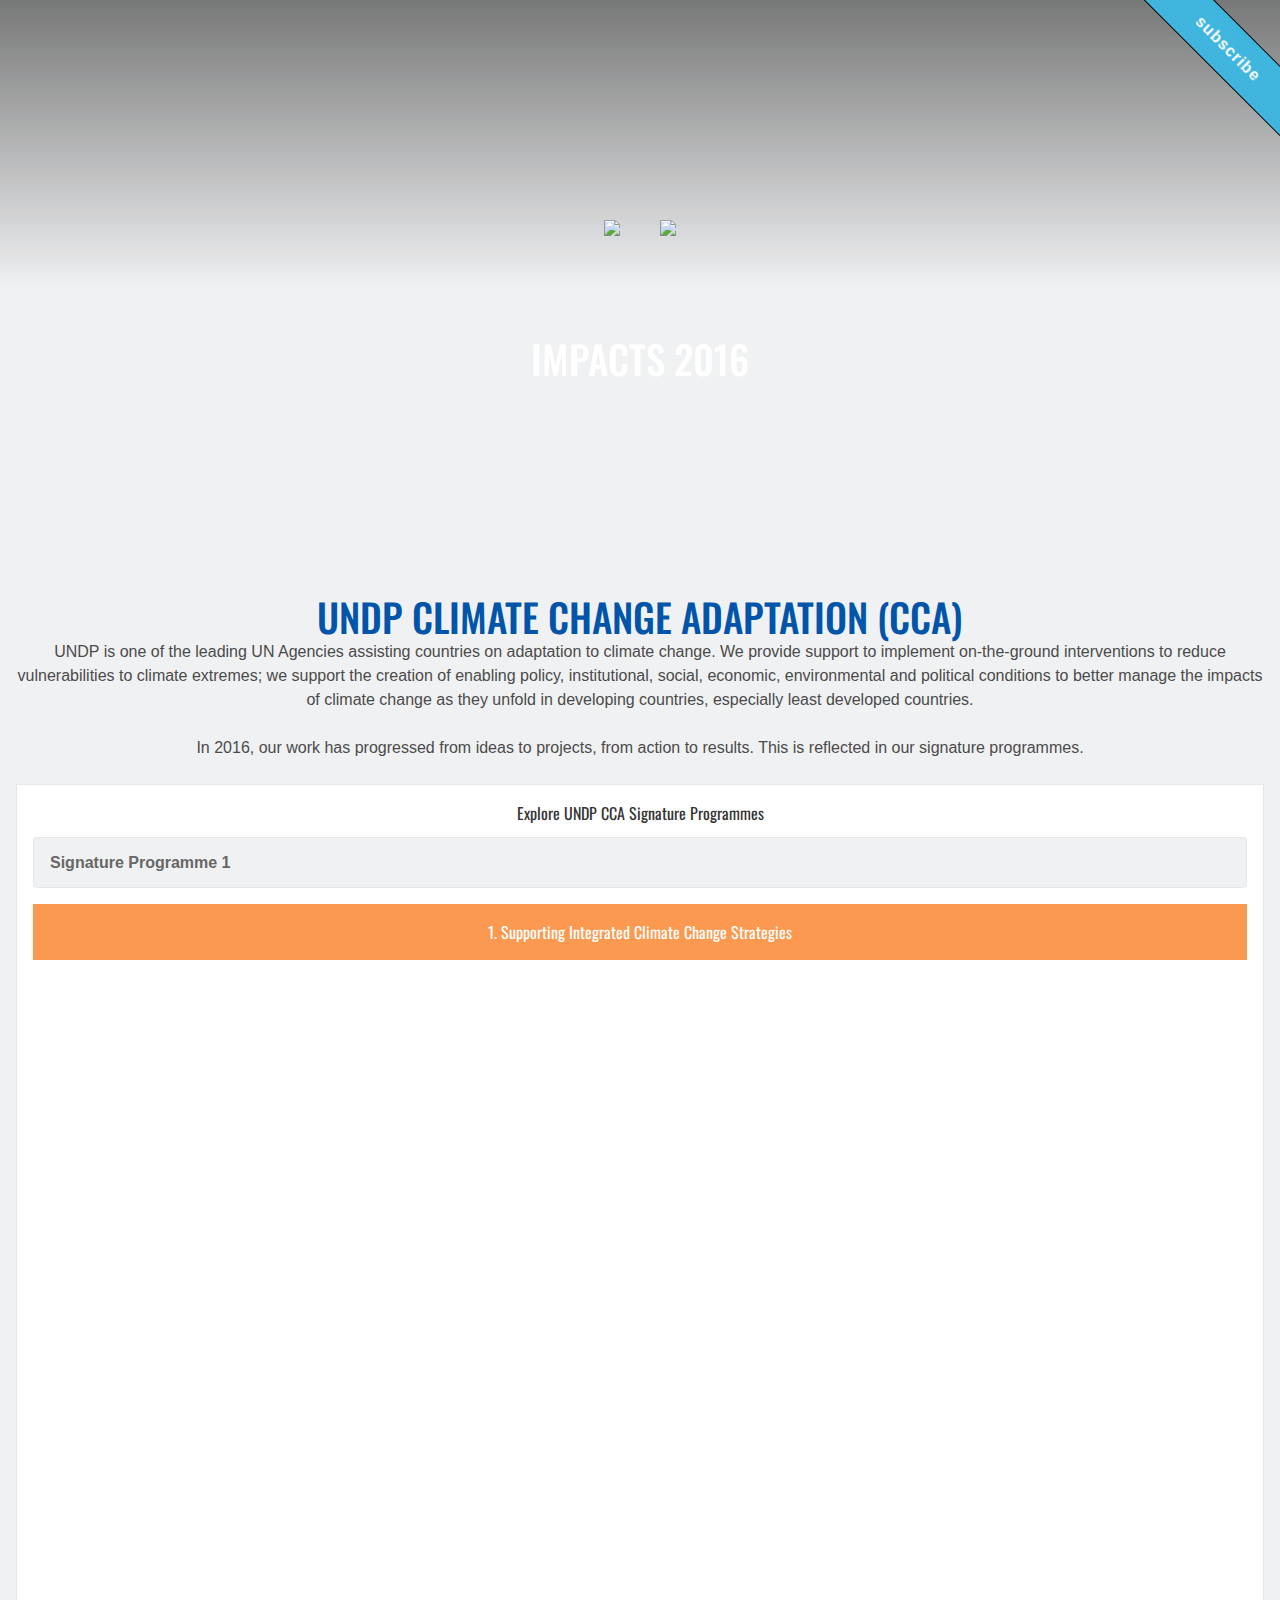
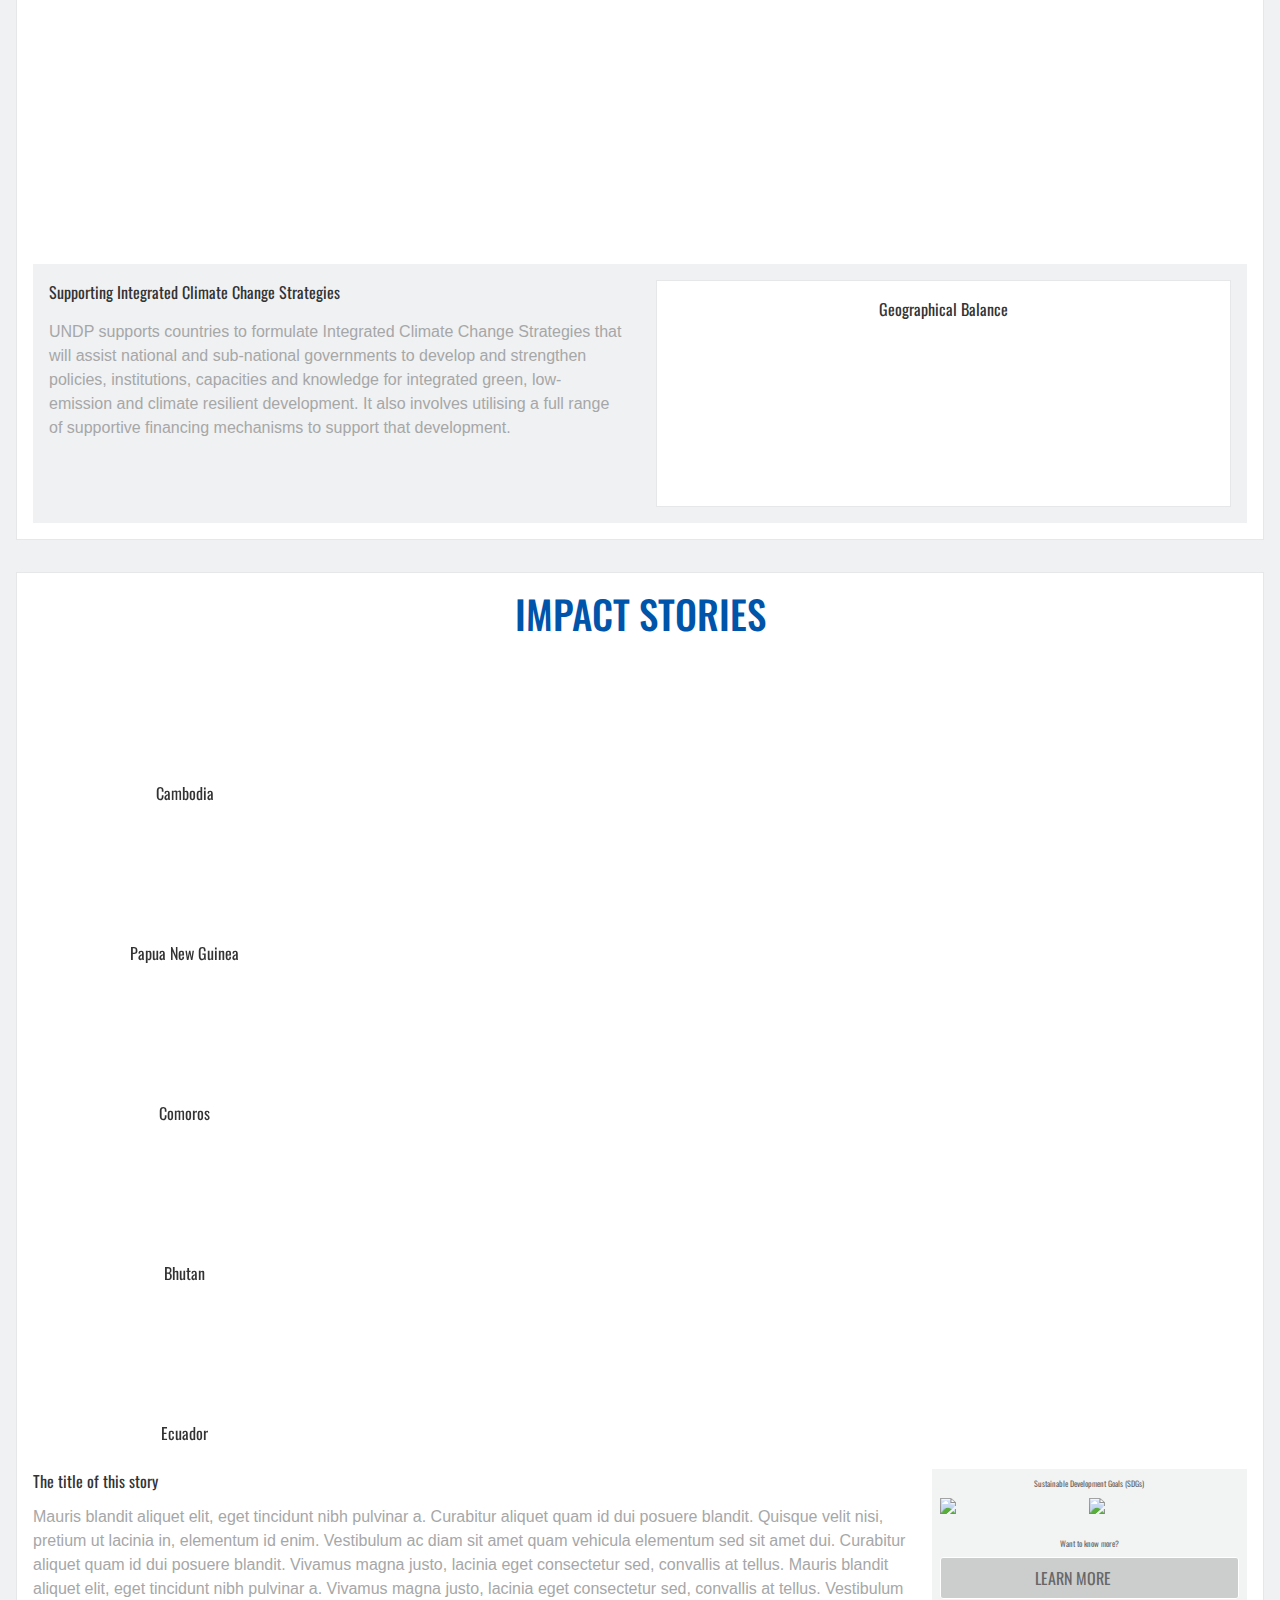
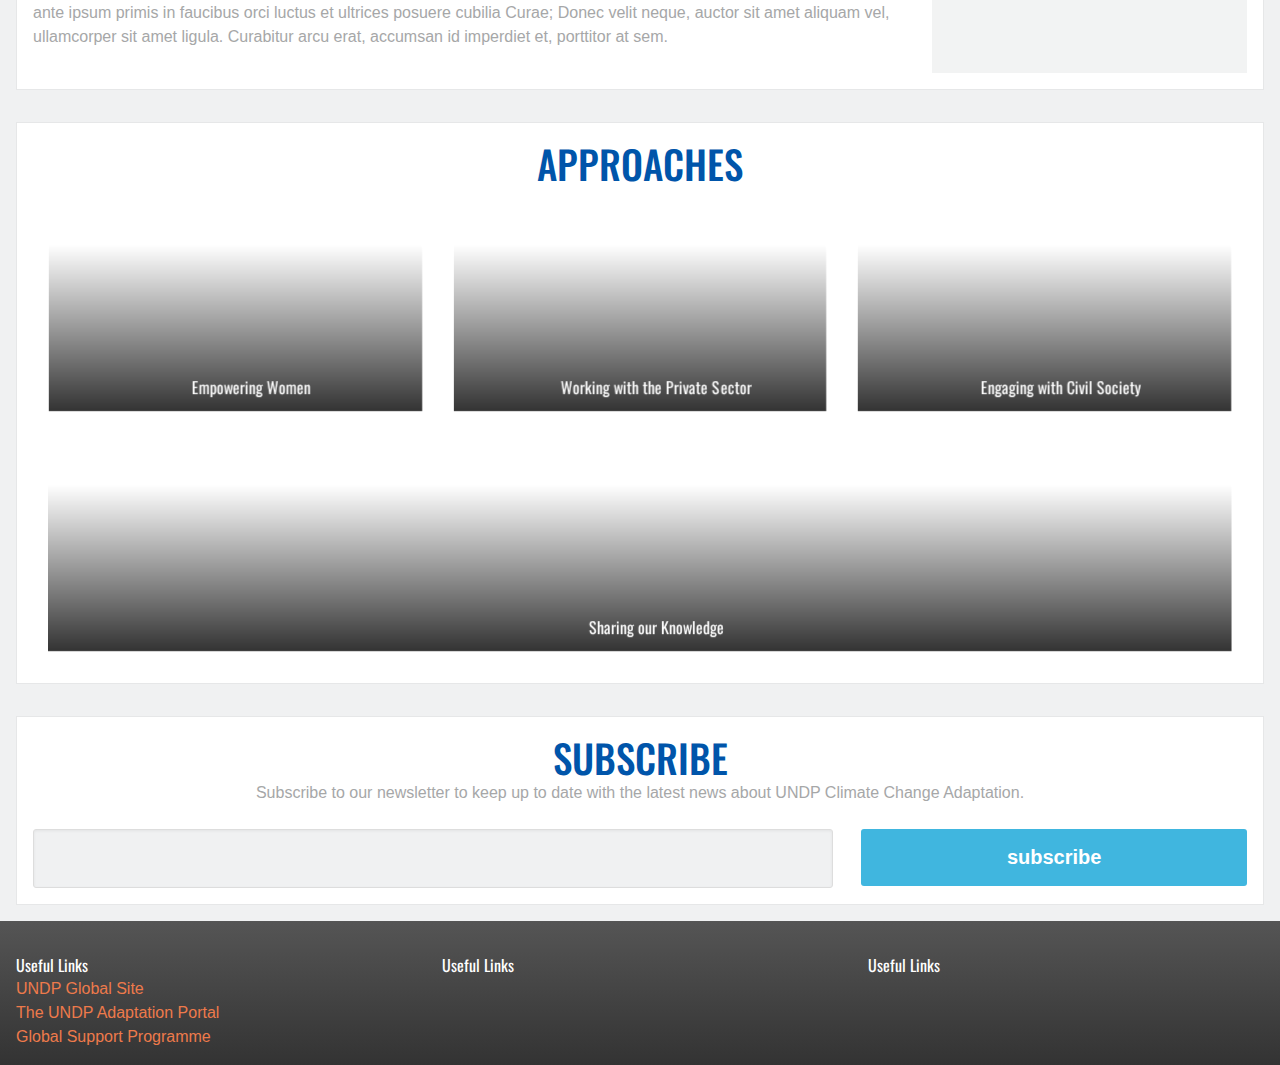
==== commit bb6271d0: "Draft landing page complete" ====
--- a/index.html
+++ b/index.html
@@ -97,8 +97,8 @@
                 </div>
             </div>
             <div id="section-2" class="section padding">
-                <h1>Impact Stories</h1>
-                <div class="content carousel-navigator" data-swiper-parallax="-800">
+                <div class="content carousel-navigator card" data-swiper-parallax="-800">
+                    <h1>Impact Stories</h1>
                     <div class="swiper-container impact-stories horizontal">
                         <div class="swiper-wrapper">
                             <div class="swiper-slide" style="background-image: url('/assets/images/slides/cambodia.jpg');">
@@ -140,52 +140,66 @@
                 </div>
             </div>
 
-            <div id="section-3" class="section">
-                <h1>Approaches</h1>
-                <div id="approachesList">
-                    <div class="flip-container">
-                        <div class="flip">
-                            <div class="front" style="background-image: url('/assets/images/tiles/gender.jpg');"><h4>Empowering Women</h4></div>
-                            <div class="back"><h4>Back</h4></div>
-                        </div>
-                    </div>
-                    <div class="flip-container">
-                        <div class="flip">
-                            <div class="front" style="background-image: url('/assets/images/tiles/private-enterprise.jpg');"><h4>Front</h4></div>
-                            <div class="back"><h4>Back</h4></div>
-                        </div>
-                    </div>
-                    <div class="flip-container">
-                        <div class="flip">
-                            <div class="front" style="background-image: url('/assets/images/tiles/civil-society.jpg');"><h4>Front</h4></div>
-                            <div class="back"><h4>Back</h4></div>
-                        </div>
-                    </div>
-                    <div class="flip-container">
-                        <div class="flip">
-                            <div class="front" style="background-image: url('/assets/images/tiles/publications.jpg');"><h4>Front</h4></div>
-                            <div class="back"><h4>Back</h4></div>
-                        </div>
-                    </div>
-                    <div class="flip-container">
-                        <div class="flip">
-                            <div class="front" style="background-image: url('/assets/images/tiles/newsletter.jpg');"><h4>Front</h4></div>
-                            <div class="back"><h4>Back</h4></div>
-                        </div>
-                    </div>
-                    <div class="flip-container">
-                        <div class="flip">
-                            <div class="front" style="background-image: url('/assets/images/tiles/website.jpg');"><h4>Front</h4></div>
-                            <div class="back"><h4>Back</h4></div>
-                        </div>
-                    </div>
-                </div>
+            <div id="section-3" class="section padding">
+                <div class="card">
+                    <h1>Approaches</h1>
+                    <div id="approachesList">
+                        <div class="flip-container">
+                            <div class="flip">
+                                <div class="front" style="background-image: url('/assets/images/tiles/gender.jpg');">
+                                    <h4>Empowering Women</h4>
+                                </div>
+                                <div class="back">
+                                    <h4>Empowering Women</h4>
+                                    <p>Find out how UNDP has improved climate change adapation outcomes by applying a gender lens to adaptation initiatives.</p>
+                                    <a href="/themes/gender/index.html" target="_blank" class="btn btn-default">Learn More</a>
+                                </div>
+                            </div>
+                        </div>
+                        <div class="flip-container">
+                            <div class="flip">
+                                <div class="front" style="background-image: url('/assets/images/tiles/private-enterprise.jpg');"><h4>Working with the Private Sector</h4></div>
+                                <div class="back">
+                                    <h4>Working with the Private Sector</h4>
+                                    <p>Learn about how UNDP is helping small and medium enterprises become more resilient to overcome the challenges of climate change.</p>
+                                    <a href="http://adaptation-undp.org/enabling-small-businesses-adapt-climate-change" target="_blank" class="btn btn-default">Learn More</a>
+                                </div>
+                            </div>
+                        </div>
+                        <div class="flip-container">
+                            <div class="flip">
+                                <div class="front" style="background-image: url('/assets/images/tiles/civil-society.jpg');"><h4>Engaging with Civil Society</h4></div>
+                                <div class="back">
+                                    <h4>Engaging with Civil Society</h4>
+                                    <p>Civil Society incorporates important social institutions that can be mobilised to support climate change adaptation. Learn how UNDP works with civil society to improve project impacts and outcomes.</p>
+                                    <a href="http://adaptation-undp.org/how-undp-works-with-civil-society-for-cca" target="_blank" class="btn btn-default">Learn More</a>
+                                </div>
+                            </div>
+                        </div>
+                        <div class="flip-container">
+                            <div class="flip">
+                                <div class="front" style="background-image: url('/assets/images/tiles/publications.jpg');"><h4>Sharing our Knowledge</h4></div>
+                                <div class="back">
+                                    <h4>Sharing our Knowledge</h4>
+                                    <p>UNDP's flagship publications capture and reproduce the knowledge we've gained to help others better respond to the challenges of climate change.</p>
+                                    <a href="http://adaptation-undp.org/how-undp-works-with-civil-society-for-cca" target="_blank" class="btn btn-default">Learn More</a>
+                                </div>
+                            </div>
+                        </div>
+                    </div>
+                </div>
+            </div>
+            <div class="section padding" id="section-4">
+                <div class="card">
+                    <h1>Subscribe</h1>
+                    <form class="subscribe grid" id="subscribeForm" action="#section-4">
+                        <p>Subscribe to our newsletter to keep up to date with the latest news about UNDP Climate Change Adaptation.</p>
+                        <input type="text" class="grid-8-cols small"><input type="submit" value="subscribe" class="grid-4-cols small submit"></form>
+                    </form>
+                </div>
+            </div>
         </article>
         <footer id="footer" class="block inverted">
-            <p>Subscribe to our newsletter to keep up to date with the latest news about UNDP Climate Change Adaptation.</p>
-            <form class="subscribe grid" id="subscribeForm" action="#section-4">
-                <input type="text" class="grid-8-cols small"><input type="submit" value="subscribe" class="grid-4-cols small submit"></form>
-            </form>
             <div class="section">
                 <div class="grid">
                     <div class="grid-4-cols small">
@@ -197,10 +211,10 @@
                         </ul>
                     </div>
                     <div class="grid-4-cols small">
-                        <h6>Not so useful links</h6>
+                        <h6>Useful Links</h6>
                     </div>
                     <div class="grid-4-cols small">
-                        <h6>Really boring stuff</h6>
+                        <h6>Useful Links</h6>
                     </div>
                 </div>
             </div>
--- a/assets/stylesheets/screen.css
+++ b/assets/stylesheets/screen.css
@@ -80,7 +80,9 @@
 
 /* line 1, ../../../src/sass/libraries/base/_buttons.scss */
 button, [type='button'], [type='reset'], [type='submit'] {
-  appearance: none;
+  -webkit-appearance: none;
+     -moz-appearance: none;
+          appearance: none;
   background-color: #1565c0;
   border: 0;
   border-radius: 3px;
@@ -96,7 +98,10 @@
   text-align: center;
   text-decoration: none;
   transition: background-color 150ms ease;
-  user-select: none;
+  -webkit-user-select: none;
+     -moz-user-select: none;
+      -ms-user-select: none;
+          user-select: none;
   vertical-align: middle;
   white-space: nowrap;
 }
@@ -148,7 +153,9 @@
 
 /* line 28, ../../../src/sass/libraries/base/_forms.scss */
 [type='color'], [type='date'], [type='datetime'], [type='datetime-local'], [type='email'], [type='month'], [type='number'], [type='password'], [type='search'], [type='tel'], [type='text'], [type='time'], [type='url'], [type='week'], input:not([type]), textarea {
-  appearance: none;
+  -webkit-appearance: none;
+     -moz-appearance: none;
+          appearance: none;
   background-color: #fff;
   border: 1px solid #ddd;
   border-radius: 3px;
@@ -179,6 +186,15 @@
   border: 1px solid #ddd;
 }
 /* line 59, ../../../src/sass/libraries/base/_forms.scss */
+[type='color']::-webkit-input-placeholder, [type='date']::-webkit-input-placeholder, [type='datetime']::-webkit-input-placeholder, [type='datetime-local']::-webkit-input-placeholder, [type='email']::-webkit-input-placeholder, [type='month']::-webkit-input-placeholder, [type='number']::-webkit-input-placeholder, [type='password']::-webkit-input-placeholder, [type='search']::-webkit-input-placeholder, [type='tel']::-webkit-input-placeholder, [type='text']::-webkit-input-placeholder, [type='time']::-webkit-input-placeholder, [type='url']::-webkit-input-placeholder, [type='week']::-webkit-input-placeholder, input:not([type])::-webkit-input-placeholder, textarea::-webkit-input-placeholder {
+  color: #858585;
+}
+[type='color']::-moz-placeholder, [type='date']::-moz-placeholder, [type='datetime']::-moz-placeholder, [type='datetime-local']::-moz-placeholder, [type='email']::-moz-placeholder, [type='month']::-moz-placeholder, [type='number']::-moz-placeholder, [type='password']::-moz-placeholder, [type='search']::-moz-placeholder, [type='tel']::-moz-placeholder, [type='text']::-moz-placeholder, [type='time']::-moz-placeholder, [type='url']::-moz-placeholder, [type='week']::-moz-placeholder, input:not([type])::-moz-placeholder, textarea::-moz-placeholder {
+  color: #858585;
+}
+[type='color']:-ms-input-placeholder, [type='date']:-ms-input-placeholder, [type='datetime']:-ms-input-placeholder, [type='datetime-local']:-ms-input-placeholder, [type='email']:-ms-input-placeholder, [type='month']:-ms-input-placeholder, [type='number']:-ms-input-placeholder, [type='password']:-ms-input-placeholder, [type='search']:-ms-input-placeholder, [type='tel']:-ms-input-placeholder, [type='text']:-ms-input-placeholder, [type='time']:-ms-input-placeholder, [type='url']:-ms-input-placeholder, [type='week']:-ms-input-placeholder, input:not([type]):-ms-input-placeholder, textarea:-ms-input-placeholder {
+  color: #858585;
+}
 [type='color']::placeholder, [type='date']::placeholder, [type='datetime']::placeholder, [type='datetime-local']::placeholder, [type='email']::placeholder, [type='month']::placeholder, [type='number']::placeholder, [type='password']::placeholder, [type='search']::placeholder, [type='tel']::placeholder, [type='text']::placeholder, [type='time']::placeholder, [type='url']::placeholder, [type='week']::placeholder, input:not([type])::placeholder, textarea::placeholder {
   color: #858585;
 }
@@ -465,73 +481,48 @@
 
 /* line 4, ../../../src/sass/libraries/font-awesome/scss/_animated.scss */
 .fa-spin {
-  -webkit-animation: fa-spin 2s infinite linear;
   animation: fa-spin 2s infinite linear;
 }
 
 /* line 9, ../../../src/sass/libraries/font-awesome/scss/_animated.scss */
 .fa-pulse {
-  -webkit-animation: fa-spin 1s infinite steps(8);
   animation: fa-spin 1s infinite steps(8);
-}
-
-@-webkit-keyframes fa-spin {
-  0% {
-    -webkit-transform: rotate(0deg);
-    transform: rotate(0deg);
-  }
-  100% {
-    -webkit-transform: rotate(359deg);
-    transform: rotate(359deg);
-  }
 }
 @keyframes fa-spin {
   0% {
-    -webkit-transform: rotate(0deg);
     transform: rotate(0deg);
   }
   100% {
-    -webkit-transform: rotate(359deg);
     transform: rotate(359deg);
   }
 }
 /* line 4, ../../../src/sass/libraries/font-awesome/scss/_rotated-flipped.scss */
 .fa-rotate-90 {
   -ms-filter: "progid:DXImageTransform.Microsoft.BasicImage(rotation=1)";
-  -webkit-transform: rotate(90deg);
-  -ms-transform: rotate(90deg);
   transform: rotate(90deg);
 }
 
 /* line 5, ../../../src/sass/libraries/font-awesome/scss/_rotated-flipped.scss */
 .fa-rotate-180 {
   -ms-filter: "progid:DXImageTransform.Microsoft.BasicImage(rotation=2)";
-  -webkit-transform: rotate(180deg);
-  -ms-transform: rotate(180deg);
   transform: rotate(180deg);
 }
 
 /* line 6, ../../../src/sass/libraries/font-awesome/scss/_rotated-flipped.scss */
 .fa-rotate-270 {
   -ms-filter: "progid:DXImageTransform.Microsoft.BasicImage(rotation=3)";
-  -webkit-transform: rotate(270deg);
-  -ms-transform: rotate(270deg);
   transform: rotate(270deg);
 }
 
 /* line 8, ../../../src/sass/libraries/font-awesome/scss/_rotated-flipped.scss */
 .fa-flip-horizontal {
   -ms-filter: "progid:DXImageTransform.Microsoft.BasicImage(rotation=0, mirror=1)";
-  -webkit-transform: scale(-1, 1);
-  -ms-transform: scale(-1, 1);
   transform: scale(-1, 1);
 }
 
 /* line 9, ../../../src/sass/libraries/font-awesome/scss/_rotated-flipped.scss */
 .fa-flip-vertical {
   -ms-filter: "progid:DXImageTransform.Microsoft.BasicImage(rotation=2, mirror=1)";
-  -webkit-transform: scale(1, -1);
-  -ms-transform: scale(1, -1);
   transform: scale(1, -1);
 }
 
@@ -541,7 +532,8 @@
 :root .fa-rotate-270,
 :root .fa-flip-horizontal,
 :root .fa-flip-vertical {
-  filter: none;
+  -webkit-filter: none;
+          filter: none;
 }
 
 /* line 4, ../../../src/sass/libraries/font-awesome/scss/_stacked.scss */
@@ -3876,21 +3868,17 @@
  */
 /* line 11, ../../../src/sass/libraries/animate.css/_animate.scss */
 .animated {
-  -webkit-animation-duration: 1s;
   animation-duration: 1s;
-  -webkit-animation-fill-mode: both;
   animation-fill-mode: both;
 }
 
 /* line 18, ../../../src/sass/libraries/animate.css/_animate.scss */
 .animated.infinite {
-  -webkit-animation-iteration-count: infinite;
   animation-iteration-count: infinite;
 }
 
 /* line 23, ../../../src/sass/libraries/animate.css/_animate.scss */
 .animated.hinge {
-  -webkit-animation-duration: 2s;
   animation-duration: 2s;
 }
 
@@ -3899,73 +3887,29 @@
 .animated.flipOutY,
 .animated.bounceIn,
 .animated.bounceOut {
-  -webkit-animation-duration: .75s;
   animation-duration: .75s;
-}
-
-@-webkit-keyframes bounce {
-  from, 20%, 53%, 80%, to {
-    -webkit-animation-timing-function: cubic-bezier(0.215, 0.61, 0.355, 1);
-    animation-timing-function: cubic-bezier(0.215, 0.61, 0.355, 1);
-    -webkit-transform: translate3d(0, 0, 0);
-    transform: translate3d(0, 0, 0);
-  }
-  40%, 43% {
-    -webkit-animation-timing-function: cubic-bezier(0.755, 0.05, 0.855, 0.06);
-    animation-timing-function: cubic-bezier(0.755, 0.05, 0.855, 0.06);
-    -webkit-transform: translate3d(0, -30px, 0);
-    transform: translate3d(0, -30px, 0);
-  }
-  70% {
-    -webkit-animation-timing-function: cubic-bezier(0.755, 0.05, 0.855, 0.06);
-    animation-timing-function: cubic-bezier(0.755, 0.05, 0.855, 0.06);
-    -webkit-transform: translate3d(0, -15px, 0);
-    transform: translate3d(0, -15px, 0);
-  }
-  90% {
-    -webkit-transform: translate3d(0, -4px, 0);
-    transform: translate3d(0, -4px, 0);
-  }
 }
 @keyframes bounce {
   from, 20%, 53%, 80%, to {
-    -webkit-animation-timing-function: cubic-bezier(0.215, 0.61, 0.355, 1);
     animation-timing-function: cubic-bezier(0.215, 0.61, 0.355, 1);
-    -webkit-transform: translate3d(0, 0, 0);
     transform: translate3d(0, 0, 0);
   }
   40%, 43% {
-    -webkit-animation-timing-function: cubic-bezier(0.755, 0.05, 0.855, 0.06);
     animation-timing-function: cubic-bezier(0.755, 0.05, 0.855, 0.06);
-    -webkit-transform: translate3d(0, -30px, 0);
     transform: translate3d(0, -30px, 0);
   }
   70% {
-    -webkit-animation-timing-function: cubic-bezier(0.755, 0.05, 0.855, 0.06);
     animation-timing-function: cubic-bezier(0.755, 0.05, 0.855, 0.06);
-    -webkit-transform: translate3d(0, -15px, 0);
     transform: translate3d(0, -15px, 0);
   }
   90% {
-    -webkit-transform: translate3d(0, -4px, 0);
     transform: translate3d(0, -4px, 0);
   }
 }
 /* line 92, ../../../src/sass/libraries/animate.css/_animate.scss */
 .bounce {
-  -webkit-animation-name: bounce;
   animation-name: bounce;
-  -webkit-transform-origin: center bottom;
   transform-origin: center bottom;
-}
-
-@-webkit-keyframes flash {
-  from, 50%, to {
-    opacity: 1;
-  }
-  25%, 75% {
-    opacity: 0;
-  }
 }
 @keyframes flash {
   from, 50%, to {
@@ -3977,951 +3921,407 @@
 }
 /* line 119, ../../../src/sass/libraries/animate.css/_animate.scss */
 .flash {
-  -webkit-animation-name: flash;
   animation-name: flash;
 }
 
 /* originally authored by Nick Pettit - https://github.com/nickpettit/glide */
-@-webkit-keyframes pulse {
-  from {
-    -webkit-transform: scale3d(1, 1, 1);
-    transform: scale3d(1, 1, 1);
-  }
-  50% {
-    -webkit-transform: scale3d(1.05, 1.05, 1.05);
-    transform: scale3d(1.05, 1.05, 1.05);
-  }
-  to {
-    -webkit-transform: scale3d(1, 1, 1);
-    transform: scale3d(1, 1, 1);
-  }
-}
 @keyframes pulse {
   from {
-    -webkit-transform: scale3d(1, 1, 1);
     transform: scale3d(1, 1, 1);
   }
   50% {
-    -webkit-transform: scale3d(1.05, 1.05, 1.05);
     transform: scale3d(1.05, 1.05, 1.05);
   }
   to {
-    -webkit-transform: scale3d(1, 1, 1);
     transform: scale3d(1, 1, 1);
   }
 }
 /* line 160, ../../../src/sass/libraries/animate.css/_animate.scss */
 .pulse {
-  -webkit-animation-name: pulse;
   animation-name: pulse;
-}
-
-@-webkit-keyframes rubberBand {
-  from {
-    -webkit-transform: scale3d(1, 1, 1);
-    transform: scale3d(1, 1, 1);
-  }
-  30% {
-    -webkit-transform: scale3d(1.25, 0.75, 1);
-    transform: scale3d(1.25, 0.75, 1);
-  }
-  40% {
-    -webkit-transform: scale3d(0.75, 1.25, 1);
-    transform: scale3d(0.75, 1.25, 1);
-  }
-  50% {
-    -webkit-transform: scale3d(1.15, 0.85, 1);
-    transform: scale3d(1.15, 0.85, 1);
-  }
-  65% {
-    -webkit-transform: scale3d(0.95, 1.05, 1);
-    transform: scale3d(0.95, 1.05, 1);
-  }
-  75% {
-    -webkit-transform: scale3d(1.05, 0.95, 1);
-    transform: scale3d(1.05, 0.95, 1);
-  }
-  to {
-    -webkit-transform: scale3d(1, 1, 1);
-    transform: scale3d(1, 1, 1);
-  }
 }
 @keyframes rubberBand {
   from {
-    -webkit-transform: scale3d(1, 1, 1);
     transform: scale3d(1, 1, 1);
   }
   30% {
-    -webkit-transform: scale3d(1.25, 0.75, 1);
     transform: scale3d(1.25, 0.75, 1);
   }
   40% {
-    -webkit-transform: scale3d(0.75, 1.25, 1);
     transform: scale3d(0.75, 1.25, 1);
   }
   50% {
-    -webkit-transform: scale3d(1.15, 0.85, 1);
     transform: scale3d(1.15, 0.85, 1);
   }
   65% {
-    -webkit-transform: scale3d(0.95, 1.05, 1);
     transform: scale3d(0.95, 1.05, 1);
   }
   75% {
-    -webkit-transform: scale3d(1.05, 0.95, 1);
     transform: scale3d(1.05, 0.95, 1);
   }
   to {
-    -webkit-transform: scale3d(1, 1, 1);
     transform: scale3d(1, 1, 1);
   }
 }
 /* line 239, ../../../src/sass/libraries/animate.css/_animate.scss */
 .rubberBand {
-  -webkit-animation-name: rubberBand;
   animation-name: rubberBand;
-}
-
-@-webkit-keyframes shake {
-  from, to {
-    -webkit-transform: translate3d(0, 0, 0);
-    transform: translate3d(0, 0, 0);
-  }
-  10%, 30%, 50%, 70%, 90% {
-    -webkit-transform: translate3d(-10px, 0, 0);
-    transform: translate3d(-10px, 0, 0);
-  }
-  20%, 40%, 60%, 80% {
-    -webkit-transform: translate3d(10px, 0, 0);
-    transform: translate3d(10px, 0, 0);
-  }
 }
 @keyframes shake {
   from, to {
-    -webkit-transform: translate3d(0, 0, 0);
     transform: translate3d(0, 0, 0);
   }
   10%, 30%, 50%, 70%, 90% {
-    -webkit-transform: translate3d(-10px, 0, 0);
     transform: translate3d(-10px, 0, 0);
   }
   20%, 40%, 60%, 80% {
-    -webkit-transform: translate3d(10px, 0, 0);
     transform: translate3d(10px, 0, 0);
   }
 }
 /* line 278, ../../../src/sass/libraries/animate.css/_animate.scss */
 .shake {
-  -webkit-animation-name: shake;
   animation-name: shake;
-}
-
-@-webkit-keyframes headShake {
-  0% {
-    -webkit-transform: translateX(0);
-    transform: translateX(0);
-  }
-  6.5% {
-    -webkit-transform: translateX(-6px) rotateY(-9deg);
-    transform: translateX(-6px) rotateY(-9deg);
-  }
-  18.5% {
-    -webkit-transform: translateX(5px) rotateY(7deg);
-    transform: translateX(5px) rotateY(7deg);
-  }
-  31.5% {
-    -webkit-transform: translateX(-3px) rotateY(-5deg);
-    transform: translateX(-3px) rotateY(-5deg);
-  }
-  43.5% {
-    -webkit-transform: translateX(2px) rotateY(3deg);
-    transform: translateX(2px) rotateY(3deg);
-  }
-  50% {
-    -webkit-transform: translateX(0);
-    transform: translateX(0);
-  }
 }
 @keyframes headShake {
   0% {
-    -webkit-transform: translateX(0);
     transform: translateX(0);
   }
   6.5% {
-    -webkit-transform: translateX(-6px) rotateY(-9deg);
     transform: translateX(-6px) rotateY(-9deg);
   }
   18.5% {
-    -webkit-transform: translateX(5px) rotateY(7deg);
     transform: translateX(5px) rotateY(7deg);
   }
   31.5% {
-    -webkit-transform: translateX(-3px) rotateY(-5deg);
     transform: translateX(-3px) rotateY(-5deg);
   }
   43.5% {
-    -webkit-transform: translateX(2px) rotateY(3deg);
     transform: translateX(2px) rotateY(3deg);
   }
   50% {
-    -webkit-transform: translateX(0);
     transform: translateX(0);
   }
 }
 /* line 347, ../../../src/sass/libraries/animate.css/_animate.scss */
 .headShake {
-  -webkit-animation-timing-function: ease-in-out;
   animation-timing-function: ease-in-out;
-  -webkit-animation-name: headShake;
   animation-name: headShake;
-}
-
-@-webkit-keyframes swing {
-  20% {
-    -webkit-transform: rotate3d(0, 0, 1, 15deg);
-    transform: rotate3d(0, 0, 1, 15deg);
-  }
-  40% {
-    -webkit-transform: rotate3d(0, 0, 1, -10deg);
-    transform: rotate3d(0, 0, 1, -10deg);
-  }
-  60% {
-    -webkit-transform: rotate3d(0, 0, 1, 5deg);
-    transform: rotate3d(0, 0, 1, 5deg);
-  }
-  80% {
-    -webkit-transform: rotate3d(0, 0, 1, -5deg);
-    transform: rotate3d(0, 0, 1, -5deg);
-  }
-  to {
-    -webkit-transform: rotate3d(0, 0, 1, 0deg);
-    transform: rotate3d(0, 0, 1, 0deg);
-  }
 }
 @keyframes swing {
   20% {
-    -webkit-transform: rotate3d(0, 0, 1, 15deg);
     transform: rotate3d(0, 0, 1, 15deg);
   }
   40% {
-    -webkit-transform: rotate3d(0, 0, 1, -10deg);
     transform: rotate3d(0, 0, 1, -10deg);
   }
   60% {
-    -webkit-transform: rotate3d(0, 0, 1, 5deg);
     transform: rotate3d(0, 0, 1, 5deg);
   }
   80% {
-    -webkit-transform: rotate3d(0, 0, 1, -5deg);
     transform: rotate3d(0, 0, 1, -5deg);
   }
   to {
-    -webkit-transform: rotate3d(0, 0, 1, 0deg);
     transform: rotate3d(0, 0, 1, 0deg);
   }
 }
 /* line 408, ../../../src/sass/libraries/animate.css/_animate.scss */
 .swing {
-  -webkit-transform-origin: top center;
   transform-origin: top center;
-  -webkit-animation-name: swing;
   animation-name: swing;
-}
-
-@-webkit-keyframes tada {
-  from {
-    -webkit-transform: scale3d(1, 1, 1);
-    transform: scale3d(1, 1, 1);
-  }
-  10%, 20% {
-    -webkit-transform: scale3d(0.9, 0.9, 0.9) rotate3d(0, 0, 1, -3deg);
-    transform: scale3d(0.9, 0.9, 0.9) rotate3d(0, 0, 1, -3deg);
-  }
-  30%, 50%, 70%, 90% {
-    -webkit-transform: scale3d(1.1, 1.1, 1.1) rotate3d(0, 0, 1, 3deg);
-    transform: scale3d(1.1, 1.1, 1.1) rotate3d(0, 0, 1, 3deg);
-  }
-  40%, 60%, 80% {
-    -webkit-transform: scale3d(1.1, 1.1, 1.1) rotate3d(0, 0, 1, -3deg);
-    transform: scale3d(1.1, 1.1, 1.1) rotate3d(0, 0, 1, -3deg);
-  }
-  to {
-    -webkit-transform: scale3d(1, 1, 1);
-    transform: scale3d(1, 1, 1);
-  }
 }
 @keyframes tada {
   from {
-    -webkit-transform: scale3d(1, 1, 1);
     transform: scale3d(1, 1, 1);
   }
   10%, 20% {
-    -webkit-transform: scale3d(0.9, 0.9, 0.9) rotate3d(0, 0, 1, -3deg);
     transform: scale3d(0.9, 0.9, 0.9) rotate3d(0, 0, 1, -3deg);
   }
   30%, 50%, 70%, 90% {
-    -webkit-transform: scale3d(1.1, 1.1, 1.1) rotate3d(0, 0, 1, 3deg);
     transform: scale3d(1.1, 1.1, 1.1) rotate3d(0, 0, 1, 3deg);
   }
   40%, 60%, 80% {
-    -webkit-transform: scale3d(1.1, 1.1, 1.1) rotate3d(0, 0, 1, -3deg);
     transform: scale3d(1.1, 1.1, 1.1) rotate3d(0, 0, 1, -3deg);
   }
   to {
-    -webkit-transform: scale3d(1, 1, 1);
     transform: scale3d(1, 1, 1);
   }
 }
 /* line 469, ../../../src/sass/libraries/animate.css/_animate.scss */
 .tada {
-  -webkit-animation-name: tada;
   animation-name: tada;
 }
 
 /* originally authored by Nick Pettit - https://github.com/nickpettit/glide */
-@-webkit-keyframes wobble {
-  from {
-    -webkit-transform: none;
-    transform: none;
-  }
-  15% {
-    -webkit-transform: translate3d(-25%, 0, 0) rotate3d(0, 0, 1, -5deg);
-    transform: translate3d(-25%, 0, 0) rotate3d(0, 0, 1, -5deg);
-  }
-  30% {
-    -webkit-transform: translate3d(20%, 0, 0) rotate3d(0, 0, 1, 3deg);
-    transform: translate3d(20%, 0, 0) rotate3d(0, 0, 1, 3deg);
-  }
-  45% {
-    -webkit-transform: translate3d(-15%, 0, 0) rotate3d(0, 0, 1, -3deg);
-    transform: translate3d(-15%, 0, 0) rotate3d(0, 0, 1, -3deg);
-  }
-  60% {
-    -webkit-transform: translate3d(10%, 0, 0) rotate3d(0, 0, 1, 2deg);
-    transform: translate3d(10%, 0, 0) rotate3d(0, 0, 1, 2deg);
-  }
-  75% {
-    -webkit-transform: translate3d(-5%, 0, 0) rotate3d(0, 0, 1, -1deg);
-    transform: translate3d(-5%, 0, 0) rotate3d(0, 0, 1, -1deg);
-  }
-  to {
-    -webkit-transform: none;
-    transform: none;
-  }
-}
 @keyframes wobble {
   from {
-    -webkit-transform: none;
     transform: none;
   }
   15% {
-    -webkit-transform: translate3d(-25%, 0, 0) rotate3d(0, 0, 1, -5deg);
     transform: translate3d(-25%, 0, 0) rotate3d(0, 0, 1, -5deg);
   }
   30% {
-    -webkit-transform: translate3d(20%, 0, 0) rotate3d(0, 0, 1, 3deg);
     transform: translate3d(20%, 0, 0) rotate3d(0, 0, 1, 3deg);
   }
   45% {
-    -webkit-transform: translate3d(-15%, 0, 0) rotate3d(0, 0, 1, -3deg);
     transform: translate3d(-15%, 0, 0) rotate3d(0, 0, 1, -3deg);
   }
   60% {
-    -webkit-transform: translate3d(10%, 0, 0) rotate3d(0, 0, 1, 2deg);
     transform: translate3d(10%, 0, 0) rotate3d(0, 0, 1, 2deg);
   }
   75% {
-    -webkit-transform: translate3d(-5%, 0, 0) rotate3d(0, 0, 1, -1deg);
     transform: translate3d(-5%, 0, 0) rotate3d(0, 0, 1, -1deg);
   }
   to {
-    -webkit-transform: none;
     transform: none;
   }
 }
 /* line 550, ../../../src/sass/libraries/animate.css/_animate.scss */
 .wobble {
-  -webkit-animation-name: wobble;
   animation-name: wobble;
-}
-
-@-webkit-keyframes jello {
-  from, 11.1%, to {
-    -webkit-transform: none;
-    transform: none;
-  }
-  22.2% {
-    -webkit-transform: skewX(-12.5deg) skewY(-12.5deg);
-    transform: skewX(-12.5deg) skewY(-12.5deg);
-  }
-  33.3% {
-    -webkit-transform: skewX(6.25deg) skewY(6.25deg);
-    transform: skewX(6.25deg) skewY(6.25deg);
-  }
-  44.4% {
-    -webkit-transform: skewX(-3.125deg) skewY(-3.125deg);
-    transform: skewX(-3.125deg) skewY(-3.125deg);
-  }
-  55.5% {
-    -webkit-transform: skewX(1.5625deg) skewY(1.5625deg);
-    transform: skewX(1.5625deg) skewY(1.5625deg);
-  }
-  66.6% {
-    -webkit-transform: skewX(-0.78125deg) skewY(-0.78125deg);
-    transform: skewX(-0.78125deg) skewY(-0.78125deg);
-  }
-  77.7% {
-    -webkit-transform: skewX(0.39063deg) skewY(0.39063deg);
-    transform: skewX(0.39063deg) skewY(0.39063deg);
-  }
-  88.8% {
-    -webkit-transform: skewX(-0.19531deg) skewY(-0.19531deg);
-    transform: skewX(-0.19531deg) skewY(-0.19531deg);
-  }
 }
 @keyframes jello {
   from, 11.1%, to {
-    -webkit-transform: none;
     transform: none;
   }
   22.2% {
-    -webkit-transform: skewX(-12.5deg) skewY(-12.5deg);
     transform: skewX(-12.5deg) skewY(-12.5deg);
   }
   33.3% {
-    -webkit-transform: skewX(6.25deg) skewY(6.25deg);
     transform: skewX(6.25deg) skewY(6.25deg);
   }
   44.4% {
-    -webkit-transform: skewX(-3.125deg) skewY(-3.125deg);
     transform: skewX(-3.125deg) skewY(-3.125deg);
   }
   55.5% {
-    -webkit-transform: skewX(1.5625deg) skewY(1.5625deg);
     transform: skewX(1.5625deg) skewY(1.5625deg);
   }
   66.6% {
-    -webkit-transform: skewX(-0.78125deg) skewY(-0.78125deg);
     transform: skewX(-0.78125deg) skewY(-0.78125deg);
   }
   77.7% {
-    -webkit-transform: skewX(0.39063deg) skewY(0.39063deg);
     transform: skewX(0.39063deg) skewY(0.39063deg);
   }
   88.8% {
-    -webkit-transform: skewX(-0.19531deg) skewY(-0.19531deg);
     transform: skewX(-0.19531deg) skewY(-0.19531deg);
   }
 }
 /* line 639, ../../../src/sass/libraries/animate.css/_animate.scss */
 .jello {
-  -webkit-animation-name: jello;
   animation-name: jello;
-  -webkit-transform-origin: center;
   transform-origin: center;
 }
-
-@-webkit-keyframes bounceIn {
+@keyframes bounceIn {
   from, 20%, 40%, 60%, 80%, to {
-    -webkit-animation-timing-function: cubic-bezier(0.215, 0.61, 0.355, 1);
     animation-timing-function: cubic-bezier(0.215, 0.61, 0.355, 1);
   }
   0% {
     opacity: 0;
-    -webkit-transform: scale3d(0.3, 0.3, 0.3);
     transform: scale3d(0.3, 0.3, 0.3);
   }
   20% {
-    -webkit-transform: scale3d(1.1, 1.1, 1.1);
     transform: scale3d(1.1, 1.1, 1.1);
   }
   40% {
-    -webkit-transform: scale3d(0.9, 0.9, 0.9);
     transform: scale3d(0.9, 0.9, 0.9);
   }
   60% {
     opacity: 1;
-    -webkit-transform: scale3d(1.03, 1.03, 1.03);
     transform: scale3d(1.03, 1.03, 1.03);
   }
   80% {
-    -webkit-transform: scale3d(0.97, 0.97, 0.97);
     transform: scale3d(0.97, 0.97, 0.97);
   }
   to {
     opacity: 1;
-    -webkit-transform: scale3d(1, 1, 1);
     transform: scale3d(1, 1, 1);
   }
 }
-@keyframes bounceIn {
-  from, 20%, 40%, 60%, 80%, to {
-    -webkit-animation-timing-function: cubic-bezier(0.215, 0.61, 0.355, 1);
+/* line 726, ../../../src/sass/libraries/animate.css/_animate.scss */
+.bounceIn {
+  animation-name: bounceIn;
+}
+@keyframes bounceInDown {
+  from, 60%, 75%, 90%, to {
     animation-timing-function: cubic-bezier(0.215, 0.61, 0.355, 1);
   }
   0% {
     opacity: 0;
-    -webkit-transform: scale3d(0.3, 0.3, 0.3);
-    transform: scale3d(0.3, 0.3, 0.3);
-  }
-  20% {
-    -webkit-transform: scale3d(1.1, 1.1, 1.1);
-    transform: scale3d(1.1, 1.1, 1.1);
-  }
-  40% {
-    -webkit-transform: scale3d(0.9, 0.9, 0.9);
-    transform: scale3d(0.9, 0.9, 0.9);
+    transform: translate3d(0, -3000px, 0);
   }
   60% {
     opacity: 1;
-    -webkit-transform: scale3d(1.03, 1.03, 1.03);
-    transform: scale3d(1.03, 1.03, 1.03);
-  }
-  80% {
-    -webkit-transform: scale3d(0.97, 0.97, 0.97);
-    transform: scale3d(0.97, 0.97, 0.97);
+    transform: translate3d(0, 25px, 0);
+  }
+  75% {
+    transform: translate3d(0, -10px, 0);
+  }
+  90% {
+    transform: translate3d(0, 5px, 0);
   }
   to {
-    opacity: 1;
-    -webkit-transform: scale3d(1, 1, 1);
-    transform: scale3d(1, 1, 1);
-  }
-}
-/* line 726, ../../../src/sass/libraries/animate.css/_animate.scss */
-.bounceIn {
-  -webkit-animation-name: bounceIn;
-  animation-name: bounceIn;
-}
-
-@-webkit-keyframes bounceInDown {
+    transform: none;
+  }
+}
+/* line 799, ../../../src/sass/libraries/animate.css/_animate.scss */
+.bounceInDown {
+  animation-name: bounceInDown;
+}
+@keyframes bounceInLeft {
   from, 60%, 75%, 90%, to {
-    -webkit-animation-timing-function: cubic-bezier(0.215, 0.61, 0.355, 1);
     animation-timing-function: cubic-bezier(0.215, 0.61, 0.355, 1);
   }
   0% {
     opacity: 0;
-    -webkit-transform: translate3d(0, -3000px, 0);
-    transform: translate3d(0, -3000px, 0);
+    transform: translate3d(-3000px, 0, 0);
   }
   60% {
     opacity: 1;
-    -webkit-transform: translate3d(0, 25px, 0);
-    transform: translate3d(0, 25px, 0);
+    transform: translate3d(25px, 0, 0);
   }
   75% {
-    -webkit-transform: translate3d(0, -10px, 0);
-    transform: translate3d(0, -10px, 0);
+    transform: translate3d(-10px, 0, 0);
   }
   90% {
-    -webkit-transform: translate3d(0, 5px, 0);
-    transform: translate3d(0, 5px, 0);
+    transform: translate3d(5px, 0, 0);
   }
   to {
-    -webkit-transform: none;
     transform: none;
   }
 }
-@keyframes bounceInDown {
+/* line 872, ../../../src/sass/libraries/animate.css/_animate.scss */
+.bounceInLeft {
+  animation-name: bounceInLeft;
+}
+@keyframes bounceInRight {
   from, 60%, 75%, 90%, to {
-    -webkit-animation-timing-function: cubic-bezier(0.215, 0.61, 0.355, 1);
     animation-timing-function: cubic-bezier(0.215, 0.61, 0.355, 1);
   }
-  0% {
+  from {
     opacity: 0;
-    -webkit-transform: translate3d(0, -3000px, 0);
-    transform: translate3d(0, -3000px, 0);
+    transform: translate3d(3000px, 0, 0);
   }
   60% {
     opacity: 1;
-    -webkit-transform: translate3d(0, 25px, 0);
-    transform: translate3d(0, 25px, 0);
+    transform: translate3d(-25px, 0, 0);
   }
   75% {
-    -webkit-transform: translate3d(0, -10px, 0);
-    transform: translate3d(0, -10px, 0);
+    transform: translate3d(10px, 0, 0);
   }
   90% {
-    -webkit-transform: translate3d(0, 5px, 0);
-    transform: translate3d(0, 5px, 0);
+    transform: translate3d(-5px, 0, 0);
   }
   to {
-    -webkit-transform: none;
     transform: none;
   }
 }
-/* line 799, ../../../src/sass/libraries/animate.css/_animate.scss */
-.bounceInDown {
-  -webkit-animation-name: bounceInDown;
-  animation-name: bounceInDown;
-}
-
-@-webkit-keyframes bounceInLeft {
+/* line 945, ../../../src/sass/libraries/animate.css/_animate.scss */
+.bounceInRight {
+  animation-name: bounceInRight;
+}
+@keyframes bounceInUp {
   from, 60%, 75%, 90%, to {
-    -webkit-animation-timing-function: cubic-bezier(0.215, 0.61, 0.355, 1);
     animation-timing-function: cubic-bezier(0.215, 0.61, 0.355, 1);
   }
-  0% {
+  from {
     opacity: 0;
-    -webkit-transform: translate3d(-3000px, 0, 0);
-    transform: translate3d(-3000px, 0, 0);
+    transform: translate3d(0, 3000px, 0);
   }
   60% {
     opacity: 1;
-    -webkit-transform: translate3d(25px, 0, 0);
-    transform: translate3d(25px, 0, 0);
+    transform: translate3d(0, -20px, 0);
   }
   75% {
-    -webkit-transform: translate3d(-10px, 0, 0);
-    transform: translate3d(-10px, 0, 0);
+    transform: translate3d(0, 10px, 0);
   }
   90% {
-    -webkit-transform: translate3d(5px, 0, 0);
-    transform: translate3d(5px, 0, 0);
+    transform: translate3d(0, -5px, 0);
   }
   to {
-    -webkit-transform: none;
-    transform: none;
-  }
-}
-@keyframes bounceInLeft {
-  from, 60%, 75%, 90%, to {
-    -webkit-animation-timing-function: cubic-bezier(0.215, 0.61, 0.355, 1);
-    animation-timing-function: cubic-bezier(0.215, 0.61, 0.355, 1);
-  }
-  0% {
-    opacity: 0;
-    -webkit-transform: translate3d(-3000px, 0, 0);
-    transform: translate3d(-3000px, 0, 0);
-  }
-  60% {
-    opacity: 1;
-    -webkit-transform: translate3d(25px, 0, 0);
-    transform: translate3d(25px, 0, 0);
-  }
-  75% {
-    -webkit-transform: translate3d(-10px, 0, 0);
-    transform: translate3d(-10px, 0, 0);
-  }
-  90% {
-    -webkit-transform: translate3d(5px, 0, 0);
-    transform: translate3d(5px, 0, 0);
-  }
-  to {
-    -webkit-transform: none;
-    transform: none;
-  }
-}
-/* line 872, ../../../src/sass/libraries/animate.css/_animate.scss */
-.bounceInLeft {
-  -webkit-animation-name: bounceInLeft;
-  animation-name: bounceInLeft;
-}
-
-@-webkit-keyframes bounceInRight {
-  from, 60%, 75%, 90%, to {
-    -webkit-animation-timing-function: cubic-bezier(0.215, 0.61, 0.355, 1);
-    animation-timing-function: cubic-bezier(0.215, 0.61, 0.355, 1);
-  }
-  from {
-    opacity: 0;
-    -webkit-transform: translate3d(3000px, 0, 0);
-    transform: translate3d(3000px, 0, 0);
-  }
-  60% {
-    opacity: 1;
-    -webkit-transform: translate3d(-25px, 0, 0);
-    transform: translate3d(-25px, 0, 0);
-  }
-  75% {
-    -webkit-transform: translate3d(10px, 0, 0);
-    transform: translate3d(10px, 0, 0);
-  }
-  90% {
-    -webkit-transform: translate3d(-5px, 0, 0);
-    transform: translate3d(-5px, 0, 0);
-  }
-  to {
-    -webkit-transform: none;
-    transform: none;
-  }
-}
-@keyframes bounceInRight {
-  from, 60%, 75%, 90%, to {
-    -webkit-animation-timing-function: cubic-bezier(0.215, 0.61, 0.355, 1);
-    animation-timing-function: cubic-bezier(0.215, 0.61, 0.355, 1);
-  }
-  from {
-    opacity: 0;
-    -webkit-transform: translate3d(3000px, 0, 0);
-    transform: translate3d(3000px, 0, 0);
-  }
-  60% {
-    opacity: 1;
-    -webkit-transform: translate3d(-25px, 0, 0);
-    transform: translate3d(-25px, 0, 0);
-  }
-  75% {
-    -webkit-transform: translate3d(10px, 0, 0);
-    transform: translate3d(10px, 0, 0);
-  }
-  90% {
-    -webkit-transform: translate3d(-5px, 0, 0);
-    transform: translate3d(-5px, 0, 0);
-  }
-  to {
-    -webkit-transform: none;
-    transform: none;
-  }
-}
-/* line 945, ../../../src/sass/libraries/animate.css/_animate.scss */
-.bounceInRight {
-  -webkit-animation-name: bounceInRight;
-  animation-name: bounceInRight;
-}
-
-@-webkit-keyframes bounceInUp {
-  from, 60%, 75%, 90%, to {
-    -webkit-animation-timing-function: cubic-bezier(0.215, 0.61, 0.355, 1);
-    animation-timing-function: cubic-bezier(0.215, 0.61, 0.355, 1);
-  }
-  from {
-    opacity: 0;
-    -webkit-transform: translate3d(0, 3000px, 0);
-    transform: translate3d(0, 3000px, 0);
-  }
-  60% {
-    opacity: 1;
-    -webkit-transform: translate3d(0, -20px, 0);
-    transform: translate3d(0, -20px, 0);
-  }
-  75% {
-    -webkit-transform: translate3d(0, 10px, 0);
-    transform: translate3d(0, 10px, 0);
-  }
-  90% {
-    -webkit-transform: translate3d(0, -5px, 0);
-    transform: translate3d(0, -5px, 0);
-  }
-  to {
-    -webkit-transform: translate3d(0, 0, 0);
-    transform: translate3d(0, 0, 0);
-  }
-}
-@keyframes bounceInUp {
-  from, 60%, 75%, 90%, to {
-    -webkit-animation-timing-function: cubic-bezier(0.215, 0.61, 0.355, 1);
-    animation-timing-function: cubic-bezier(0.215, 0.61, 0.355, 1);
-  }
-  from {
-    opacity: 0;
-    -webkit-transform: translate3d(0, 3000px, 0);
-    transform: translate3d(0, 3000px, 0);
-  }
-  60% {
-    opacity: 1;
-    -webkit-transform: translate3d(0, -20px, 0);
-    transform: translate3d(0, -20px, 0);
-  }
-  75% {
-    -webkit-transform: translate3d(0, 10px, 0);
-    transform: translate3d(0, 10px, 0);
-  }
-  90% {
-    -webkit-transform: translate3d(0, -5px, 0);
-    transform: translate3d(0, -5px, 0);
-  }
-  to {
-    -webkit-transform: translate3d(0, 0, 0);
     transform: translate3d(0, 0, 0);
   }
 }
 /* line 1018, ../../../src/sass/libraries/animate.css/_animate.scss */
 .bounceInUp {
-  -webkit-animation-name: bounceInUp;
   animation-name: bounceInUp;
 }
-
-@-webkit-keyframes bounceOut {
+@keyframes bounceOut {
   20% {
-    -webkit-transform: scale3d(0.9, 0.9, 0.9);
     transform: scale3d(0.9, 0.9, 0.9);
   }
   50%, 55% {
     opacity: 1;
-    -webkit-transform: scale3d(1.1, 1.1, 1.1);
     transform: scale3d(1.1, 1.1, 1.1);
   }
   to {
     opacity: 0;
-    -webkit-transform: scale3d(0.3, 0.3, 0.3);
     transform: scale3d(0.3, 0.3, 0.3);
   }
 }
-@keyframes bounceOut {
+/* line 1061, ../../../src/sass/libraries/animate.css/_animate.scss */
+.bounceOut {
+  animation-name: bounceOut;
+}
+@keyframes bounceOutDown {
   20% {
-    -webkit-transform: scale3d(0.9, 0.9, 0.9);
-    transform: scale3d(0.9, 0.9, 0.9);
-  }
-  50%, 55% {
+    transform: translate3d(0, 10px, 0);
+  }
+  40%, 45% {
     opacity: 1;
-    -webkit-transform: scale3d(1.1, 1.1, 1.1);
-    transform: scale3d(1.1, 1.1, 1.1);
+    transform: translate3d(0, -20px, 0);
   }
   to {
     opacity: 0;
-    -webkit-transform: scale3d(0.3, 0.3, 0.3);
-    transform: scale3d(0.3, 0.3, 0.3);
-  }
-}
-/* line 1061, ../../../src/sass/libraries/animate.css/_animate.scss */
-.bounceOut {
-  -webkit-animation-name: bounceOut;
-  animation-name: bounceOut;
-}
-
-@-webkit-keyframes bounceOutDown {
-  20% {
-    -webkit-transform: translate3d(0, 10px, 0);
-    transform: translate3d(0, 10px, 0);
-  }
-  40%, 45% {
-    opacity: 1;
-    -webkit-transform: translate3d(0, -20px, 0);
-    transform: translate3d(0, -20px, 0);
-  }
-  to {
-    opacity: 0;
-    -webkit-transform: translate3d(0, 2000px, 0);
-    transform: translate3d(0, 2000px, 0);
-  }
-}
-@keyframes bounceOutDown {
-  20% {
-    -webkit-transform: translate3d(0, 10px, 0);
-    transform: translate3d(0, 10px, 0);
-  }
-  40%, 45% {
-    opacity: 1;
-    -webkit-transform: translate3d(0, -20px, 0);
-    transform: translate3d(0, -20px, 0);
-  }
-  to {
-    opacity: 0;
-    -webkit-transform: translate3d(0, 2000px, 0);
     transform: translate3d(0, 2000px, 0);
   }
 }
 /* line 1104, ../../../src/sass/libraries/animate.css/_animate.scss */
 .bounceOutDown {
-  -webkit-animation-name: bounceOutDown;
   animation-name: bounceOutDown;
-}
-
-@-webkit-keyframes bounceOutLeft {
-  20% {
-    opacity: 1;
-    -webkit-transform: translate3d(20px, 0, 0);
-    transform: translate3d(20px, 0, 0);
-  }
-  to {
-    opacity: 0;
-    -webkit-transform: translate3d(-2000px, 0, 0);
-    transform: translate3d(-2000px, 0, 0);
-  }
 }
 @keyframes bounceOutLeft {
   20% {
     opacity: 1;
-    -webkit-transform: translate3d(20px, 0, 0);
     transform: translate3d(20px, 0, 0);
   }
   to {
     opacity: 0;
-    -webkit-transform: translate3d(-2000px, 0, 0);
     transform: translate3d(-2000px, 0, 0);
   }
 }
 /* line 1137, ../../../src/sass/libraries/animate.css/_animate.scss */
 .bounceOutLeft {
-  -webkit-animation-name: bounceOutLeft;
   animation-name: bounceOutLeft;
-}
-
-@-webkit-keyframes bounceOutRight {
-  20% {
-    opacity: 1;
-    -webkit-transform: translate3d(-20px, 0, 0);
-    transform: translate3d(-20px, 0, 0);
-  }
-  to {
-    opacity: 0;
-    -webkit-transform: translate3d(2000px, 0, 0);
-    transform: translate3d(2000px, 0, 0);
-  }
 }
 @keyframes bounceOutRight {
   20% {
     opacity: 1;
-    -webkit-transform: translate3d(-20px, 0, 0);
     transform: translate3d(-20px, 0, 0);
   }
   to {
     opacity: 0;
-    -webkit-transform: translate3d(2000px, 0, 0);
     transform: translate3d(2000px, 0, 0);
   }
 }
 /* line 1170, ../../../src/sass/libraries/animate.css/_animate.scss */
 .bounceOutRight {
-  -webkit-animation-name: bounceOutRight;
   animation-name: bounceOutRight;
 }
-
-@-webkit-keyframes bounceOutUp {
+@keyframes bounceOutUp {
   20% {
-    -webkit-transform: translate3d(0, -10px, 0);
     transform: translate3d(0, -10px, 0);
   }
   40%, 45% {
     opacity: 1;
-    -webkit-transform: translate3d(0, 20px, 0);
     transform: translate3d(0, 20px, 0);
   }
   to {
     opacity: 0;
-    -webkit-transform: translate3d(0, -2000px, 0);
-    transform: translate3d(0, -2000px, 0);
-  }
-}
-@keyframes bounceOutUp {
-  20% {
-    -webkit-transform: translate3d(0, -10px, 0);
-    transform: translate3d(0, -10px, 0);
-  }
-  40%, 45% {
-    opacity: 1;
-    -webkit-transform: translate3d(0, 20px, 0);
-    transform: translate3d(0, 20px, 0);
-  }
-  to {
-    opacity: 0;
-    -webkit-transform: translate3d(0, -2000px, 0);
     transform: translate3d(0, -2000px, 0);
   }
 }
 /* line 1213, ../../../src/sass/libraries/animate.css/_animate.scss */
 .bounceOutUp {
-  -webkit-animation-name: bounceOutUp;
   animation-name: bounceOutUp;
-}
-
-@-webkit-keyframes fadeIn {
-  from {
-    opacity: 0;
-  }
-  to {
-    opacity: 1;
-  }
 }
 @keyframes fadeIn {
   from {
@@ -4933,257 +4333,119 @@
 }
 /* line 1238, ../../../src/sass/libraries/animate.css/_animate.scss */
 .fadeIn {
-  -webkit-animation-name: fadeIn;
   animation-name: fadeIn;
-}
-
-@-webkit-keyframes fadeInDown {
-  from {
-    opacity: 0;
-    -webkit-transform: translate3d(0, -100%, 0);
-    transform: translate3d(0, -100%, 0);
-  }
-  to {
-    opacity: 1;
-    -webkit-transform: none;
-    transform: none;
-  }
 }
 @keyframes fadeInDown {
   from {
     opacity: 0;
-    -webkit-transform: translate3d(0, -100%, 0);
     transform: translate3d(0, -100%, 0);
   }
   to {
     opacity: 1;
-    -webkit-transform: none;
     transform: none;
   }
 }
 /* line 1271, ../../../src/sass/libraries/animate.css/_animate.scss */
 .fadeInDown {
-  -webkit-animation-name: fadeInDown;
   animation-name: fadeInDown;
-}
-
-@-webkit-keyframes fadeInDownBig {
-  from {
-    opacity: 0;
-    -webkit-transform: translate3d(0, -2000px, 0);
-    transform: translate3d(0, -2000px, 0);
-  }
-  to {
-    opacity: 1;
-    -webkit-transform: none;
-    transform: none;
-  }
 }
 @keyframes fadeInDownBig {
   from {
     opacity: 0;
-    -webkit-transform: translate3d(0, -2000px, 0);
     transform: translate3d(0, -2000px, 0);
   }
   to {
     opacity: 1;
-    -webkit-transform: none;
     transform: none;
   }
 }
 /* line 1304, ../../../src/sass/libraries/animate.css/_animate.scss */
 .fadeInDownBig {
-  -webkit-animation-name: fadeInDownBig;
   animation-name: fadeInDownBig;
-}
-
-@-webkit-keyframes fadeInLeft {
-  from {
-    opacity: 0;
-    -webkit-transform: translate3d(-100%, 0, 0);
-    transform: translate3d(-100%, 0, 0);
-  }
-  to {
-    opacity: 1;
-    -webkit-transform: none;
-    transform: none;
-  }
 }
 @keyframes fadeInLeft {
   from {
     opacity: 0;
-    -webkit-transform: translate3d(-100%, 0, 0);
     transform: translate3d(-100%, 0, 0);
   }
   to {
     opacity: 1;
-    -webkit-transform: none;
     transform: none;
   }
 }
 /* line 1337, ../../../src/sass/libraries/animate.css/_animate.scss */
 .fadeInLeft {
-  -webkit-animation-name: fadeInLeft;
   animation-name: fadeInLeft;
-}
-
-@-webkit-keyframes fadeInLeftBig {
-  from {
-    opacity: 0;
-    -webkit-transform: translate3d(-2000px, 0, 0);
-    transform: translate3d(-2000px, 0, 0);
-  }
-  to {
-    opacity: 1;
-    -webkit-transform: none;
-    transform: none;
-  }
 }
 @keyframes fadeInLeftBig {
   from {
     opacity: 0;
-    -webkit-transform: translate3d(-2000px, 0, 0);
     transform: translate3d(-2000px, 0, 0);
   }
   to {
     opacity: 1;
-    -webkit-transform: none;
     transform: none;
   }
 }
 /* line 1370, ../../../src/sass/libraries/animate.css/_animate.scss */
 .fadeInLeftBig {
-  -webkit-animation-name: fadeInLeftBig;
   animation-name: fadeInLeftBig;
-}
-
-@-webkit-keyframes fadeInRight {
-  from {
-    opacity: 0;
-    -webkit-transform: translate3d(100%, 0, 0);
-    transform: translate3d(100%, 0, 0);
-  }
-  to {
-    opacity: 1;
-    -webkit-transform: none;
-    transform: none;
-  }
 }
 @keyframes fadeInRight {
   from {
     opacity: 0;
-    -webkit-transform: translate3d(100%, 0, 0);
     transform: translate3d(100%, 0, 0);
   }
   to {
     opacity: 1;
-    -webkit-transform: none;
     transform: none;
   }
 }
 /* line 1403, ../../../src/sass/libraries/animate.css/_animate.scss */
 .fadeInRight {
-  -webkit-animation-name: fadeInRight;
   animation-name: fadeInRight;
-}
-
-@-webkit-keyframes fadeInRightBig {
-  from {
-    opacity: 0;
-    -webkit-transform: translate3d(2000px, 0, 0);
-    transform: translate3d(2000px, 0, 0);
-  }
-  to {
-    opacity: 1;
-    -webkit-transform: none;
-    transform: none;
-  }
 }
 @keyframes fadeInRightBig {
   from {
     opacity: 0;
-    -webkit-transform: translate3d(2000px, 0, 0);
     transform: translate3d(2000px, 0, 0);
   }
   to {
     opacity: 1;
-    -webkit-transform: none;
     transform: none;
   }
 }
 /* line 1436, ../../../src/sass/libraries/animate.css/_animate.scss */
 .fadeInRightBig {
-  -webkit-animation-name: fadeInRightBig;
   animation-name: fadeInRightBig;
-}
-
-@-webkit-keyframes fadeInUp {
-  from {
-    opacity: 0;
-    -webkit-transform: translate3d(0, 100%, 0);
-    transform: translate3d(0, 100%, 0);
-  }
-  to {
-    opacity: 1;
-    -webkit-transform: none;
-    transform: none;
-  }
 }
 @keyframes fadeInUp {
   from {
     opacity: 0;
-    -webkit-transform: translate3d(0, 100%, 0);
     transform: translate3d(0, 100%, 0);
   }
   to {
     opacity: 1;
-    -webkit-transform: none;
     transform: none;
   }
 }
 /* line 1469, ../../../src/sass/libraries/animate.css/_animate.scss */
 .fadeInUp {
-  -webkit-animation-name: fadeInUp;
   animation-name: fadeInUp;
-}
-
-@-webkit-keyframes fadeInUpBig {
-  from {
-    opacity: 0;
-    -webkit-transform: translate3d(0, 2000px, 0);
-    transform: translate3d(0, 2000px, 0);
-  }
-  to {
-    opacity: 1;
-    -webkit-transform: none;
-    transform: none;
-  }
 }
 @keyframes fadeInUpBig {
   from {
     opacity: 0;
-    -webkit-transform: translate3d(0, 2000px, 0);
     transform: translate3d(0, 2000px, 0);
   }
   to {
     opacity: 1;
-    -webkit-transform: none;
     transform: none;
   }
 }
 /* line 1502, ../../../src/sass/libraries/animate.css/_animate.scss */
 .fadeInUpBig {
-  -webkit-animation-name: fadeInUpBig;
   animation-name: fadeInUpBig;
-}
-
-@-webkit-keyframes fadeOut {
-  from {
-    opacity: 1;
-  }
-  to {
-    opacity: 0;
-  }
 }
 @keyframes fadeOut {
   from {
@@ -5195,19 +4457,7 @@
 }
 /* line 1527, ../../../src/sass/libraries/animate.css/_animate.scss */
 .fadeOut {
-  -webkit-animation-name: fadeOut;
   animation-name: fadeOut;
-}
-
-@-webkit-keyframes fadeOutDown {
-  from {
-    opacity: 1;
-  }
-  to {
-    opacity: 0;
-    -webkit-transform: translate3d(0, 100%, 0);
-    transform: translate3d(0, 100%, 0);
-  }
 }
 @keyframes fadeOutDown {
   from {
@@ -5215,25 +4465,12 @@
   }
   to {
     opacity: 0;
-    -webkit-transform: translate3d(0, 100%, 0);
     transform: translate3d(0, 100%, 0);
   }
 }
 /* line 1556, ../../../src/sass/libraries/animate.css/_animate.scss */
 .fadeOutDown {
-  -webkit-animation-name: fadeOutDown;
   animation-name: fadeOutDown;
-}
-
-@-webkit-keyframes fadeOutDownBig {
-  from {
-    opacity: 1;
-  }
-  to {
-    opacity: 0;
-    -webkit-transform: translate3d(0, 2000px, 0);
-    transform: translate3d(0, 2000px, 0);
-  }
 }
 @keyframes fadeOutDownBig {
   from {
@@ -5241,25 +4478,12 @@
   }
   to {
     opacity: 0;
-    -webkit-transform: translate3d(0, 2000px, 0);
     transform: translate3d(0, 2000px, 0);
   }
 }
 /* line 1585, ../../../src/sass/libraries/animate.css/_animate.scss */
 .fadeOutDownBig {
-  -webkit-animation-name: fadeOutDownBig;
   animation-name: fadeOutDownBig;
-}
-
-@-webkit-keyframes fadeOutLeft {
-  from {
-    opacity: 1;
-  }
-  to {
-    opacity: 0;
-    -webkit-transform: translate3d(-100%, 0, 0);
-    transform: translate3d(-100%, 0, 0);
-  }
 }
 @keyframes fadeOutLeft {
   from {
@@ -5267,25 +4491,12 @@
   }
   to {
     opacity: 0;
-    -webkit-transform: translate3d(-100%, 0, 0);
     transform: translate3d(-100%, 0, 0);
   }
 }
 /* line 1614, ../../../src/sass/libraries/animate.css/_animate.scss */
 .fadeOutLeft {
-  -webkit-animation-name: fadeOutLeft;
   animation-name: fadeOutLeft;
-}
-
-@-webkit-keyframes fadeOutLeftBig {
-  from {
-    opacity: 1;
-  }
-  to {
-    opacity: 0;
-    -webkit-transform: translate3d(-2000px, 0, 0);
-    transform: translate3d(-2000px, 0, 0);
-  }
 }
 @keyframes fadeOutLeftBig {
   from {
@@ -5293,25 +4504,12 @@
   }
   to {
     opacity: 0;
-    -webkit-transform: translate3d(-2000px, 0, 0);
     transform: translate3d(-2000px, 0, 0);
   }
 }
 /* line 1643, ../../../src/sass/libraries/animate.css/_animate.scss */
 .fadeOutLeftBig {
-  -webkit-animation-name: fadeOutLeftBig;
   animation-name: fadeOutLeftBig;
-}
-
-@-webkit-keyframes fadeOutRight {
-  from {
-    opacity: 1;
-  }
-  to {
-    opacity: 0;
-    -webkit-transform: translate3d(100%, 0, 0);
-    transform: translate3d(100%, 0, 0);
-  }
 }
 @keyframes fadeOutRight {
   from {
@@ -5319,25 +4517,12 @@
   }
   to {
     opacity: 0;
-    -webkit-transform: translate3d(100%, 0, 0);
     transform: translate3d(100%, 0, 0);
   }
 }
 /* line 1672, ../../../src/sass/libraries/animate.css/_animate.scss */
 .fadeOutRight {
-  -webkit-animation-name: fadeOutRight;
   animation-name: fadeOutRight;
-}
-
-@-webkit-keyframes fadeOutRightBig {
-  from {
-    opacity: 1;
-  }
-  to {
-    opacity: 0;
-    -webkit-transform: translate3d(2000px, 0, 0);
-    transform: translate3d(2000px, 0, 0);
-  }
 }
 @keyframes fadeOutRightBig {
   from {
@@ -5345,25 +4530,12 @@
   }
   to {
     opacity: 0;
-    -webkit-transform: translate3d(2000px, 0, 0);
     transform: translate3d(2000px, 0, 0);
   }
 }
 /* line 1701, ../../../src/sass/libraries/animate.css/_animate.scss */
 .fadeOutRightBig {
-  -webkit-animation-name: fadeOutRightBig;
   animation-name: fadeOutRightBig;
-}
-
-@-webkit-keyframes fadeOutUp {
-  from {
-    opacity: 1;
-  }
-  to {
-    opacity: 0;
-    -webkit-transform: translate3d(0, -100%, 0);
-    transform: translate3d(0, -100%, 0);
-  }
 }
 @keyframes fadeOutUp {
   from {
@@ -5371,25 +4543,12 @@
   }
   to {
     opacity: 0;
-    -webkit-transform: translate3d(0, -100%, 0);
     transform: translate3d(0, -100%, 0);
   }
 }
 /* line 1730, ../../../src/sass/libraries/animate.css/_animate.scss */
 .fadeOutUp {
-  -webkit-animation-name: fadeOutUp;
   animation-name: fadeOutUp;
-}
-
-@-webkit-keyframes fadeOutUpBig {
-  from {
-    opacity: 1;
-  }
-  to {
-    opacity: 0;
-    -webkit-transform: translate3d(0, -2000px, 0);
-    transform: translate3d(0, -2000px, 0);
-  }
 }
 @keyframes fadeOutUpBig {
   from {
@@ -5397,77 +4556,32 @@
   }
   to {
     opacity: 0;
-    -webkit-transform: translate3d(0, -2000px, 0);
     transform: translate3d(0, -2000px, 0);
   }
 }
 /* line 1759, ../../../src/sass/libraries/animate.css/_animate.scss */
 .fadeOutUpBig {
-  -webkit-animation-name: fadeOutUpBig;
   animation-name: fadeOutUpBig;
-}
-
-@-webkit-keyframes flip {
-  from {
-    -webkit-transform: perspective(400px) rotate3d(0, 1, 0, -360deg);
-    transform: perspective(400px) rotate3d(0, 1, 0, -360deg);
-    -webkit-animation-timing-function: ease-out;
-    animation-timing-function: ease-out;
-  }
-  40% {
-    -webkit-transform: perspective(400px) translate3d(0, 0, 150px) rotate3d(0, 1, 0, -190deg);
-    transform: perspective(400px) translate3d(0, 0, 150px) rotate3d(0, 1, 0, -190deg);
-    -webkit-animation-timing-function: ease-out;
-    animation-timing-function: ease-out;
-  }
-  50% {
-    -webkit-transform: perspective(400px) translate3d(0, 0, 150px) rotate3d(0, 1, 0, -170deg);
-    transform: perspective(400px) translate3d(0, 0, 150px) rotate3d(0, 1, 0, -170deg);
-    -webkit-animation-timing-function: ease-in;
-    animation-timing-function: ease-in;
-  }
-  80% {
-    -webkit-transform: perspective(400px) scale3d(0.95, 0.95, 0.95);
-    transform: perspective(400px) scale3d(0.95, 0.95, 0.95);
-    -webkit-animation-timing-function: ease-in;
-    animation-timing-function: ease-in;
-  }
-  to {
-    -webkit-transform: perspective(400px);
-    transform: perspective(400px);
-    -webkit-animation-timing-function: ease-in;
-    animation-timing-function: ease-in;
-  }
 }
 @keyframes flip {
   from {
-    -webkit-transform: perspective(400px) rotate3d(0, 1, 0, -360deg);
     transform: perspective(400px) rotate3d(0, 1, 0, -360deg);
-    -webkit-animation-timing-function: ease-out;
     animation-timing-function: ease-out;
   }
   40% {
-    -webkit-transform: perspective(400px) translate3d(0, 0, 150px) rotate3d(0, 1, 0, -190deg);
     transform: perspective(400px) translate3d(0, 0, 150px) rotate3d(0, 1, 0, -190deg);
-    -webkit-animation-timing-function: ease-out;
     animation-timing-function: ease-out;
   }
   50% {
-    -webkit-transform: perspective(400px) translate3d(0, 0, 150px) rotate3d(0, 1, 0, -170deg);
     transform: perspective(400px) translate3d(0, 0, 150px) rotate3d(0, 1, 0, -170deg);
-    -webkit-animation-timing-function: ease-in;
     animation-timing-function: ease-in;
   }
   80% {
-    -webkit-transform: perspective(400px) scale3d(0.95, 0.95, 0.95);
     transform: perspective(400px) scale3d(0.95, 0.95, 0.95);
-    -webkit-animation-timing-function: ease-in;
     animation-timing-function: ease-in;
   }
   to {
-    -webkit-transform: perspective(400px);
     transform: perspective(400px);
-    -webkit-animation-timing-function: ease-in;
     animation-timing-function: ease-in;
   }
 }
@@ -5475,63 +4589,26 @@
 .animated.flip {
   -webkit-backface-visibility: visible;
   backface-visibility: visible;
-  -webkit-animation-name: flip;
   animation-name: flip;
 }
-
-@-webkit-keyframes flipInX {
+@keyframes flipInX {
   from {
-    -webkit-transform: perspective(400px) rotate3d(1, 0, 0, 90deg);
     transform: perspective(400px) rotate3d(1, 0, 0, 90deg);
-    -webkit-animation-timing-function: ease-in;
     animation-timing-function: ease-in;
     opacity: 0;
   }
   40% {
-    -webkit-transform: perspective(400px) rotate3d(1, 0, 0, -20deg);
     transform: perspective(400px) rotate3d(1, 0, 0, -20deg);
-    -webkit-animation-timing-function: ease-in;
     animation-timing-function: ease-in;
   }
   60% {
-    -webkit-transform: perspective(400px) rotate3d(1, 0, 0, 10deg);
     transform: perspective(400px) rotate3d(1, 0, 0, 10deg);
     opacity: 1;
   }
   80% {
-    -webkit-transform: perspective(400px) rotate3d(1, 0, 0, -5deg);
     transform: perspective(400px) rotate3d(1, 0, 0, -5deg);
   }
   to {
-    -webkit-transform: perspective(400px);
-    transform: perspective(400px);
-  }
-}
-@keyframes flipInX {
-  from {
-    -webkit-transform: perspective(400px) rotate3d(1, 0, 0, 90deg);
-    transform: perspective(400px) rotate3d(1, 0, 0, 90deg);
-    -webkit-animation-timing-function: ease-in;
-    animation-timing-function: ease-in;
-    opacity: 0;
-  }
-  40% {
-    -webkit-transform: perspective(400px) rotate3d(1, 0, 0, -20deg);
-    transform: perspective(400px) rotate3d(1, 0, 0, -20deg);
-    -webkit-animation-timing-function: ease-in;
-    animation-timing-function: ease-in;
-  }
-  60% {
-    -webkit-transform: perspective(400px) rotate3d(1, 0, 0, 10deg);
-    transform: perspective(400px) rotate3d(1, 0, 0, 10deg);
-    opacity: 1;
-  }
-  80% {
-    -webkit-transform: perspective(400px) rotate3d(1, 0, 0, -5deg);
-    transform: perspective(400px) rotate3d(1, 0, 0, -5deg);
-  }
-  to {
-    -webkit-transform: perspective(400px);
     transform: perspective(400px);
   }
 }
@@ -5539,63 +4616,26 @@
 .flipInX {
   -webkit-backface-visibility: visible !important;
   backface-visibility: visible !important;
-  -webkit-animation-name: flipInX;
   animation-name: flipInX;
 }
-
-@-webkit-keyframes flipInY {
+@keyframes flipInY {
   from {
-    -webkit-transform: perspective(400px) rotate3d(0, 1, 0, 90deg);
     transform: perspective(400px) rotate3d(0, 1, 0, 90deg);
-    -webkit-animation-timing-function: ease-in;
     animation-timing-function: ease-in;
     opacity: 0;
   }
   40% {
-    -webkit-transform: perspective(400px) rotate3d(0, 1, 0, -20deg);
     transform: perspective(400px) rotate3d(0, 1, 0, -20deg);
-    -webkit-animation-timing-function: ease-in;
     animation-timing-function: ease-in;
   }
   60% {
-    -webkit-transform: perspective(400px) rotate3d(0, 1, 0, 10deg);
     transform: perspective(400px) rotate3d(0, 1, 0, 10deg);
     opacity: 1;
   }
   80% {
-    -webkit-transform: perspective(400px) rotate3d(0, 1, 0, -5deg);
     transform: perspective(400px) rotate3d(0, 1, 0, -5deg);
   }
   to {
-    -webkit-transform: perspective(400px);
-    transform: perspective(400px);
-  }
-}
-@keyframes flipInY {
-  from {
-    -webkit-transform: perspective(400px) rotate3d(0, 1, 0, 90deg);
-    transform: perspective(400px) rotate3d(0, 1, 0, 90deg);
-    -webkit-animation-timing-function: ease-in;
-    animation-timing-function: ease-in;
-    opacity: 0;
-  }
-  40% {
-    -webkit-transform: perspective(400px) rotate3d(0, 1, 0, -20deg);
-    transform: perspective(400px) rotate3d(0, 1, 0, -20deg);
-    -webkit-animation-timing-function: ease-in;
-    animation-timing-function: ease-in;
-  }
-  60% {
-    -webkit-transform: perspective(400px) rotate3d(0, 1, 0, 10deg);
-    transform: perspective(400px) rotate3d(0, 1, 0, 10deg);
-    opacity: 1;
-  }
-  80% {
-    -webkit-transform: perspective(400px) rotate3d(0, 1, 0, -5deg);
-    transform: perspective(400px) rotate3d(0, 1, 0, -5deg);
-  }
-  to {
-    -webkit-transform: perspective(400px);
     transform: perspective(400px);
   }
 }
@@ -5603,78 +4643,36 @@
 .flipInY {
   -webkit-backface-visibility: visible !important;
   backface-visibility: visible !important;
-  -webkit-animation-name: flipInY;
   animation-name: flipInY;
 }
-
-@-webkit-keyframes flipOutX {
+@keyframes flipOutX {
   from {
-    -webkit-transform: perspective(400px);
     transform: perspective(400px);
   }
   30% {
-    -webkit-transform: perspective(400px) rotate3d(1, 0, 0, -20deg);
     transform: perspective(400px) rotate3d(1, 0, 0, -20deg);
     opacity: 1;
   }
   to {
-    -webkit-transform: perspective(400px) rotate3d(1, 0, 0, 90deg);
     transform: perspective(400px) rotate3d(1, 0, 0, 90deg);
     opacity: 0;
   }
 }
-@keyframes flipOutX {
-  from {
-    -webkit-transform: perspective(400px);
-    transform: perspective(400px);
-  }
-  30% {
-    -webkit-transform: perspective(400px) rotate3d(1, 0, 0, -20deg);
-    transform: perspective(400px) rotate3d(1, 0, 0, -20deg);
-    opacity: 1;
-  }
-  to {
-    -webkit-transform: perspective(400px) rotate3d(1, 0, 0, 90deg);
-    transform: perspective(400px) rotate3d(1, 0, 0, 90deg);
-    opacity: 0;
-  }
-}
 /* line 2029, ../../../src/sass/libraries/animate.css/_animate.scss */
 .flipOutX {
-  -webkit-animation-name: flipOutX;
   animation-name: flipOutX;
   -webkit-backface-visibility: visible !important;
   backface-visibility: visible !important;
 }
-
-@-webkit-keyframes flipOutY {
+@keyframes flipOutY {
   from {
-    -webkit-transform: perspective(400px);
     transform: perspective(400px);
   }
   30% {
-    -webkit-transform: perspective(400px) rotate3d(0, 1, 0, -15deg);
     transform: perspective(400px) rotate3d(0, 1, 0, -15deg);
     opacity: 1;
   }
   to {
-    -webkit-transform: perspective(400px) rotate3d(0, 1, 0, 90deg);
-    transform: perspective(400px) rotate3d(0, 1, 0, 90deg);
-    opacity: 0;
-  }
-}
-@keyframes flipOutY {
-  from {
-    -webkit-transform: perspective(400px);
-    transform: perspective(400px);
-  }
-  30% {
-    -webkit-transform: perspective(400px) rotate3d(0, 1, 0, -15deg);
-    transform: perspective(400px) rotate3d(0, 1, 0, -15deg);
-    opacity: 1;
-  }
-  to {
-    -webkit-transform: perspective(400px) rotate3d(0, 1, 0, 90deg);
     transform: perspective(400px) rotate3d(0, 1, 0, 90deg);
     opacity: 0;
   }
@@ -5683,588 +4681,259 @@
 .flipOutY {
   -webkit-backface-visibility: visible !important;
   backface-visibility: visible !important;
-  -webkit-animation-name: flipOutY;
   animation-name: flipOutY;
 }
-
-@-webkit-keyframes lightSpeedIn {
+@keyframes lightSpeedIn {
   from {
-    -webkit-transform: translate3d(100%, 0, 0) skewX(-30deg);
     transform: translate3d(100%, 0, 0) skewX(-30deg);
     opacity: 0;
   }
   60% {
-    -webkit-transform: skewX(20deg);
     transform: skewX(20deg);
     opacity: 1;
   }
   80% {
-    -webkit-transform: skewX(-5deg);
     transform: skewX(-5deg);
     opacity: 1;
   }
   to {
-    -webkit-transform: none;
     transform: none;
     opacity: 1;
   }
 }
-@keyframes lightSpeedIn {
-  from {
-    -webkit-transform: translate3d(100%, 0, 0) skewX(-30deg);
-    transform: translate3d(100%, 0, 0) skewX(-30deg);
-    opacity: 0;
-  }
-  60% {
-    -webkit-transform: skewX(20deg);
-    transform: skewX(20deg);
-    opacity: 1;
-  }
-  80% {
-    -webkit-transform: skewX(-5deg);
-    transform: skewX(-5deg);
-    opacity: 1;
-  }
-  to {
-    -webkit-transform: none;
-    transform: none;
-    opacity: 1;
-  }
-}
 /* line 2133, ../../../src/sass/libraries/animate.css/_animate.scss */
 .lightSpeedIn {
-  -webkit-animation-name: lightSpeedIn;
   animation-name: lightSpeedIn;
-  -webkit-animation-timing-function: ease-out;
   animation-timing-function: ease-out;
-}
-
-@-webkit-keyframes lightSpeedOut {
-  from {
-    opacity: 1;
-  }
-  to {
-    -webkit-transform: translate3d(100%, 0, 0) skewX(30deg);
-    transform: translate3d(100%, 0, 0) skewX(30deg);
-    opacity: 0;
-  }
 }
 @keyframes lightSpeedOut {
   from {
     opacity: 1;
   }
   to {
-    -webkit-transform: translate3d(100%, 0, 0) skewX(30deg);
     transform: translate3d(100%, 0, 0) skewX(30deg);
     opacity: 0;
   }
 }
 /* line 2164, ../../../src/sass/libraries/animate.css/_animate.scss */
 .lightSpeedOut {
-  -webkit-animation-name: lightSpeedOut;
   animation-name: lightSpeedOut;
-  -webkit-animation-timing-function: ease-in;
   animation-timing-function: ease-in;
 }
-
-@-webkit-keyframes rotateIn {
+@keyframes rotateIn {
   from {
-    -webkit-transform-origin: center;
     transform-origin: center;
-    -webkit-transform: rotate3d(0, 0, 1, -200deg);
     transform: rotate3d(0, 0, 1, -200deg);
     opacity: 0;
   }
   to {
-    -webkit-transform-origin: center;
     transform-origin: center;
-    -webkit-transform: none;
     transform: none;
     opacity: 1;
   }
 }
-@keyframes rotateIn {
+/* line 2207, ../../../src/sass/libraries/animate.css/_animate.scss */
+.rotateIn {
+  animation-name: rotateIn;
+}
+@keyframes rotateInDownLeft {
   from {
-    -webkit-transform-origin: center;
-    transform-origin: center;
-    -webkit-transform: rotate3d(0, 0, 1, -200deg);
-    transform: rotate3d(0, 0, 1, -200deg);
+    transform-origin: left bottom;
+    transform: rotate3d(0, 0, 1, -45deg);
     opacity: 0;
   }
   to {
-    -webkit-transform-origin: center;
-    transform-origin: center;
-    -webkit-transform: none;
+    transform-origin: left bottom;
     transform: none;
     opacity: 1;
   }
 }
-/* line 2207, ../../../src/sass/libraries/animate.css/_animate.scss */
-.rotateIn {
-  -webkit-animation-name: rotateIn;
-  animation-name: rotateIn;
-}
-
-@-webkit-keyframes rotateInDownLeft {
+/* line 2248, ../../../src/sass/libraries/animate.css/_animate.scss */
+.rotateInDownLeft {
+  animation-name: rotateInDownLeft;
+}
+@keyframes rotateInDownRight {
   from {
-    -webkit-transform-origin: left bottom;
+    transform-origin: right bottom;
+    transform: rotate3d(0, 0, 1, 45deg);
+    opacity: 0;
+  }
+  to {
+    transform-origin: right bottom;
+    transform: none;
+    opacity: 1;
+  }
+}
+/* line 2289, ../../../src/sass/libraries/animate.css/_animate.scss */
+.rotateInDownRight {
+  animation-name: rotateInDownRight;
+}
+@keyframes rotateInUpLeft {
+  from {
     transform-origin: left bottom;
-    -webkit-transform: rotate3d(0, 0, 1, -45deg);
+    transform: rotate3d(0, 0, 1, 45deg);
+    opacity: 0;
+  }
+  to {
+    transform-origin: left bottom;
+    transform: none;
+    opacity: 1;
+  }
+}
+/* line 2330, ../../../src/sass/libraries/animate.css/_animate.scss */
+.rotateInUpLeft {
+  animation-name: rotateInUpLeft;
+}
+@keyframes rotateInUpRight {
+  from {
+    transform-origin: right bottom;
+    transform: rotate3d(0, 0, 1, -90deg);
+    opacity: 0;
+  }
+  to {
+    transform-origin: right bottom;
+    transform: none;
+    opacity: 1;
+  }
+}
+/* line 2371, ../../../src/sass/libraries/animate.css/_animate.scss */
+.rotateInUpRight {
+  animation-name: rotateInUpRight;
+}
+@keyframes rotateOut {
+  from {
+    transform-origin: center;
+    opacity: 1;
+  }
+  to {
+    transform-origin: center;
+    transform: rotate3d(0, 0, 1, 200deg);
+    opacity: 0;
+  }
+}
+/* line 2408, ../../../src/sass/libraries/animate.css/_animate.scss */
+.rotateOut {
+  animation-name: rotateOut;
+}
+@keyframes rotateOutDownLeft {
+  from {
+    transform-origin: left bottom;
+    opacity: 1;
+  }
+  to {
+    transform-origin: left bottom;
+    transform: rotate3d(0, 0, 1, 45deg);
+    opacity: 0;
+  }
+}
+/* line 2445, ../../../src/sass/libraries/animate.css/_animate.scss */
+.rotateOutDownLeft {
+  animation-name: rotateOutDownLeft;
+}
+@keyframes rotateOutDownRight {
+  from {
+    transform-origin: right bottom;
+    opacity: 1;
+  }
+  to {
+    transform-origin: right bottom;
     transform: rotate3d(0, 0, 1, -45deg);
     opacity: 0;
   }
+}
+/* line 2482, ../../../src/sass/libraries/animate.css/_animate.scss */
+.rotateOutDownRight {
+  animation-name: rotateOutDownRight;
+}
+@keyframes rotateOutUpLeft {
+  from {
+    transform-origin: left bottom;
+    opacity: 1;
+  }
   to {
-    -webkit-transform-origin: left bottom;
     transform-origin: left bottom;
-    -webkit-transform: none;
-    transform: none;
-    opacity: 1;
-  }
-}
-@keyframes rotateInDownLeft {
-  from {
-    -webkit-transform-origin: left bottom;
-    transform-origin: left bottom;
-    -webkit-transform: rotate3d(0, 0, 1, -45deg);
     transform: rotate3d(0, 0, 1, -45deg);
     opacity: 0;
   }
-  to {
-    -webkit-transform-origin: left bottom;
-    transform-origin: left bottom;
-    -webkit-transform: none;
-    transform: none;
-    opacity: 1;
-  }
-}
-/* line 2248, ../../../src/sass/libraries/animate.css/_animate.scss */
-.rotateInDownLeft {
-  -webkit-animation-name: rotateInDownLeft;
-  animation-name: rotateInDownLeft;
-}
-
-@-webkit-keyframes rotateInDownRight {
+}
+/* line 2519, ../../../src/sass/libraries/animate.css/_animate.scss */
+.rotateOutUpLeft {
+  animation-name: rotateOutUpLeft;
+}
+@keyframes rotateOutUpRight {
   from {
-    -webkit-transform-origin: right bottom;
-    transform-origin: right bottom;
-    -webkit-transform: rotate3d(0, 0, 1, 45deg);
-    transform: rotate3d(0, 0, 1, 45deg);
-    opacity: 0;
-  }
-  to {
-    -webkit-transform-origin: right bottom;
-    transform-origin: right bottom;
-    -webkit-transform: none;
-    transform: none;
-    opacity: 1;
-  }
-}
-@keyframes rotateInDownRight {
-  from {
-    -webkit-transform-origin: right bottom;
-    transform-origin: right bottom;
-    -webkit-transform: rotate3d(0, 0, 1, 45deg);
-    transform: rotate3d(0, 0, 1, 45deg);
-    opacity: 0;
-  }
-  to {
-    -webkit-transform-origin: right bottom;
-    transform-origin: right bottom;
-    -webkit-transform: none;
-    transform: none;
-    opacity: 1;
-  }
-}
-/* line 2289, ../../../src/sass/libraries/animate.css/_animate.scss */
-.rotateInDownRight {
-  -webkit-animation-name: rotateInDownRight;
-  animation-name: rotateInDownRight;
-}
-
-@-webkit-keyframes rotateInUpLeft {
-  from {
-    -webkit-transform-origin: left bottom;
-    transform-origin: left bottom;
-    -webkit-transform: rotate3d(0, 0, 1, 45deg);
-    transform: rotate3d(0, 0, 1, 45deg);
-    opacity: 0;
-  }
-  to {
-    -webkit-transform-origin: left bottom;
-    transform-origin: left bottom;
-    -webkit-transform: none;
-    transform: none;
-    opacity: 1;
-  }
-}
-@keyframes rotateInUpLeft {
-  from {
-    -webkit-transform-origin: left bottom;
-    transform-origin: left bottom;
-    -webkit-transform: rotate3d(0, 0, 1, 45deg);
-    transform: rotate3d(0, 0, 1, 45deg);
-    opacity: 0;
-  }
-  to {
-    -webkit-transform-origin: left bottom;
-    transform-origin: left bottom;
-    -webkit-transform: none;
-    transform: none;
-    opacity: 1;
-  }
-}
-/* line 2330, ../../../src/sass/libraries/animate.css/_animate.scss */
-.rotateInUpLeft {
-  -webkit-animation-name: rotateInUpLeft;
-  animation-name: rotateInUpLeft;
-}
-
-@-webkit-keyframes rotateInUpRight {
-  from {
-    -webkit-transform-origin: right bottom;
-    transform-origin: right bottom;
-    -webkit-transform: rotate3d(0, 0, 1, -90deg);
-    transform: rotate3d(0, 0, 1, -90deg);
-    opacity: 0;
-  }
-  to {
-    -webkit-transform-origin: right bottom;
-    transform-origin: right bottom;
-    -webkit-transform: none;
-    transform: none;
-    opacity: 1;
-  }
-}
-@keyframes rotateInUpRight {
-  from {
-    -webkit-transform-origin: right bottom;
-    transform-origin: right bottom;
-    -webkit-transform: rotate3d(0, 0, 1, -90deg);
-    transform: rotate3d(0, 0, 1, -90deg);
-    opacity: 0;
-  }
-  to {
-    -webkit-transform-origin: right bottom;
-    transform-origin: right bottom;
-    -webkit-transform: none;
-    transform: none;
-    opacity: 1;
-  }
-}
-/* line 2371, ../../../src/sass/libraries/animate.css/_animate.scss */
-.rotateInUpRight {
-  -webkit-animation-name: rotateInUpRight;
-  animation-name: rotateInUpRight;
-}
-
-@-webkit-keyframes rotateOut {
-  from {
-    -webkit-transform-origin: center;
-    transform-origin: center;
-    opacity: 1;
-  }
-  to {
-    -webkit-transform-origin: center;
-    transform-origin: center;
-    -webkit-transform: rotate3d(0, 0, 1, 200deg);
-    transform: rotate3d(0, 0, 1, 200deg);
-    opacity: 0;
-  }
-}
-@keyframes rotateOut {
-  from {
-    -webkit-transform-origin: center;
-    transform-origin: center;
-    opacity: 1;
-  }
-  to {
-    -webkit-transform-origin: center;
-    transform-origin: center;
-    -webkit-transform: rotate3d(0, 0, 1, 200deg);
-    transform: rotate3d(0, 0, 1, 200deg);
-    opacity: 0;
-  }
-}
-/* line 2408, ../../../src/sass/libraries/animate.css/_animate.scss */
-.rotateOut {
-  -webkit-animation-name: rotateOut;
-  animation-name: rotateOut;
-}
-
-@-webkit-keyframes rotateOutDownLeft {
-  from {
-    -webkit-transform-origin: left bottom;
-    transform-origin: left bottom;
-    opacity: 1;
-  }
-  to {
-    -webkit-transform-origin: left bottom;
-    transform-origin: left bottom;
-    -webkit-transform: rotate3d(0, 0, 1, 45deg);
-    transform: rotate3d(0, 0, 1, 45deg);
-    opacity: 0;
-  }
-}
-@keyframes rotateOutDownLeft {
-  from {
-    -webkit-transform-origin: left bottom;
-    transform-origin: left bottom;
-    opacity: 1;
-  }
-  to {
-    -webkit-transform-origin: left bottom;
-    transform-origin: left bottom;
-    -webkit-transform: rotate3d(0, 0, 1, 45deg);
-    transform: rotate3d(0, 0, 1, 45deg);
-    opacity: 0;
-  }
-}
-/* line 2445, ../../../src/sass/libraries/animate.css/_animate.scss */
-.rotateOutDownLeft {
-  -webkit-animation-name: rotateOutDownLeft;
-  animation-name: rotateOutDownLeft;
-}
-
-@-webkit-keyframes rotateOutDownRight {
-  from {
-    -webkit-transform-origin: right bottom;
     transform-origin: right bottom;
     opacity: 1;
   }
   to {
-    -webkit-transform-origin: right bottom;
     transform-origin: right bottom;
-    -webkit-transform: rotate3d(0, 0, 1, -45deg);
-    transform: rotate3d(0, 0, 1, -45deg);
-    opacity: 0;
-  }
-}
-@keyframes rotateOutDownRight {
-  from {
-    -webkit-transform-origin: right bottom;
-    transform-origin: right bottom;
-    opacity: 1;
-  }
-  to {
-    -webkit-transform-origin: right bottom;
-    transform-origin: right bottom;
-    -webkit-transform: rotate3d(0, 0, 1, -45deg);
-    transform: rotate3d(0, 0, 1, -45deg);
-    opacity: 0;
-  }
-}
-/* line 2482, ../../../src/sass/libraries/animate.css/_animate.scss */
-.rotateOutDownRight {
-  -webkit-animation-name: rotateOutDownRight;
-  animation-name: rotateOutDownRight;
-}
-
-@-webkit-keyframes rotateOutUpLeft {
-  from {
-    -webkit-transform-origin: left bottom;
-    transform-origin: left bottom;
-    opacity: 1;
-  }
-  to {
-    -webkit-transform-origin: left bottom;
-    transform-origin: left bottom;
-    -webkit-transform: rotate3d(0, 0, 1, -45deg);
-    transform: rotate3d(0, 0, 1, -45deg);
-    opacity: 0;
-  }
-}
-@keyframes rotateOutUpLeft {
-  from {
-    -webkit-transform-origin: left bottom;
-    transform-origin: left bottom;
-    opacity: 1;
-  }
-  to {
-    -webkit-transform-origin: left bottom;
-    transform-origin: left bottom;
-    -webkit-transform: rotate3d(0, 0, 1, -45deg);
-    transform: rotate3d(0, 0, 1, -45deg);
-    opacity: 0;
-  }
-}
-/* line 2519, ../../../src/sass/libraries/animate.css/_animate.scss */
-.rotateOutUpLeft {
-  -webkit-animation-name: rotateOutUpLeft;
-  animation-name: rotateOutUpLeft;
-}
-
-@-webkit-keyframes rotateOutUpRight {
-  from {
-    -webkit-transform-origin: right bottom;
-    transform-origin: right bottom;
-    opacity: 1;
-  }
-  to {
-    -webkit-transform-origin: right bottom;
-    transform-origin: right bottom;
-    -webkit-transform: rotate3d(0, 0, 1, 90deg);
     transform: rotate3d(0, 0, 1, 90deg);
     opacity: 0;
   }
 }
-@keyframes rotateOutUpRight {
-  from {
-    -webkit-transform-origin: right bottom;
-    transform-origin: right bottom;
-    opacity: 1;
-  }
-  to {
-    -webkit-transform-origin: right bottom;
-    transform-origin: right bottom;
-    -webkit-transform: rotate3d(0, 0, 1, 90deg);
-    transform: rotate3d(0, 0, 1, 90deg);
-    opacity: 0;
-  }
-}
 /* line 2556, ../../../src/sass/libraries/animate.css/_animate.scss */
 .rotateOutUpRight {
-  -webkit-animation-name: rotateOutUpRight;
   animation-name: rotateOutUpRight;
 }
-
-@-webkit-keyframes hinge {
+@keyframes hinge {
   0% {
-    -webkit-transform-origin: top left;
     transform-origin: top left;
-    -webkit-animation-timing-function: ease-in-out;
     animation-timing-function: ease-in-out;
   }
   20%, 60% {
-    -webkit-transform: rotate3d(0, 0, 1, 80deg);
     transform: rotate3d(0, 0, 1, 80deg);
-    -webkit-transform-origin: top left;
     transform-origin: top left;
-    -webkit-animation-timing-function: ease-in-out;
     animation-timing-function: ease-in-out;
   }
   40%, 80% {
-    -webkit-transform: rotate3d(0, 0, 1, 60deg);
     transform: rotate3d(0, 0, 1, 60deg);
-    -webkit-transform-origin: top left;
     transform-origin: top left;
-    -webkit-animation-timing-function: ease-in-out;
     animation-timing-function: ease-in-out;
     opacity: 1;
   }
   to {
-    -webkit-transform: translate3d(0, 700px, 0);
     transform: translate3d(0, 700px, 0);
     opacity: 0;
   }
 }
-@keyframes hinge {
-  0% {
-    -webkit-transform-origin: top left;
-    transform-origin: top left;
-    -webkit-animation-timing-function: ease-in-out;
-    animation-timing-function: ease-in-out;
-  }
-  20%, 60% {
-    -webkit-transform: rotate3d(0, 0, 1, 80deg);
-    transform: rotate3d(0, 0, 1, 80deg);
-    -webkit-transform-origin: top left;
-    transform-origin: top left;
-    -webkit-animation-timing-function: ease-in-out;
-    animation-timing-function: ease-in-out;
-  }
-  40%, 80% {
-    -webkit-transform: rotate3d(0, 0, 1, 60deg);
-    transform: rotate3d(0, 0, 1, 60deg);
-    -webkit-transform-origin: top left;
-    transform-origin: top left;
-    -webkit-animation-timing-function: ease-in-out;
-    animation-timing-function: ease-in-out;
-    opacity: 1;
-  }
-  to {
-    -webkit-transform: translate3d(0, 700px, 0);
-    transform: translate3d(0, 700px, 0);
-    opacity: 0;
-  }
-}
 /* line 2629, ../../../src/sass/libraries/animate.css/_animate.scss */
 .hinge {
-  -webkit-animation-name: hinge;
   animation-name: hinge;
 }
 
 /* originally authored by Nick Pettit - https://github.com/nickpettit/glide */
-@-webkit-keyframes rollIn {
-  from {
-    opacity: 0;
-    -webkit-transform: translate3d(-100%, 0, 0) rotate3d(0, 0, 1, -120deg);
-    transform: translate3d(-100%, 0, 0) rotate3d(0, 0, 1, -120deg);
-  }
-  to {
-    opacity: 1;
-    -webkit-transform: none;
-    transform: none;
-  }
-}
 @keyframes rollIn {
   from {
     opacity: 0;
-    -webkit-transform: translate3d(-100%, 0, 0) rotate3d(0, 0, 1, -120deg);
     transform: translate3d(-100%, 0, 0) rotate3d(0, 0, 1, -120deg);
   }
   to {
     opacity: 1;
-    -webkit-transform: none;
     transform: none;
   }
 }
 /* line 2664, ../../../src/sass/libraries/animate.css/_animate.scss */
 .rollIn {
-  -webkit-animation-name: rollIn;
   animation-name: rollIn;
 }
 
 /* originally authored by Nick Pettit - https://github.com/nickpettit/glide */
-@-webkit-keyframes rollOut {
-  from {
-    opacity: 1;
-  }
-  to {
-    opacity: 0;
-    -webkit-transform: translate3d(100%, 0, 0) rotate3d(0, 0, 1, 120deg);
-    transform: translate3d(100%, 0, 0) rotate3d(0, 0, 1, 120deg);
-  }
-}
 @keyframes rollOut {
   from {
     opacity: 1;
   }
   to {
     opacity: 0;
-    -webkit-transform: translate3d(100%, 0, 0) rotate3d(0, 0, 1, 120deg);
     transform: translate3d(100%, 0, 0) rotate3d(0, 0, 1, 120deg);
   }
 }
 /* line 2695, ../../../src/sass/libraries/animate.css/_animate.scss */
 .rollOut {
-  -webkit-animation-name: rollOut;
   animation-name: rollOut;
-}
-
-@-webkit-keyframes zoomIn {
-  from {
-    opacity: 0;
-    -webkit-transform: scale3d(0.3, 0.3, 0.3);
-    transform: scale3d(0.3, 0.3, 0.3);
-  }
-  50% {
-    opacity: 1;
-  }
 }
 @keyframes zoomIn {
   from {
     opacity: 0;
-    -webkit-transform: scale3d(0.3, 0.3, 0.3);
     transform: scale3d(0.3, 0.3, 0.3);
   }
   50% {
@@ -6273,174 +4942,71 @@
 }
 /* line 2724, ../../../src/sass/libraries/animate.css/_animate.scss */
 .zoomIn {
-  -webkit-animation-name: zoomIn;
   animation-name: zoomIn;
-}
-
-@-webkit-keyframes zoomInDown {
-  from {
-    opacity: 0;
-    -webkit-transform: scale3d(0.1, 0.1, 0.1) translate3d(0, -1000px, 0);
-    transform: scale3d(0.1, 0.1, 0.1) translate3d(0, -1000px, 0);
-    -webkit-animation-timing-function: cubic-bezier(0.55, 0.055, 0.675, 0.19);
-    animation-timing-function: cubic-bezier(0.55, 0.055, 0.675, 0.19);
-  }
-  60% {
-    opacity: 1;
-    -webkit-transform: scale3d(0.475, 0.475, 0.475) translate3d(0, 60px, 0);
-    transform: scale3d(0.475, 0.475, 0.475) translate3d(0, 60px, 0);
-    -webkit-animation-timing-function: cubic-bezier(0.175, 0.885, 0.32, 1);
-    animation-timing-function: cubic-bezier(0.175, 0.885, 0.32, 1);
-  }
 }
 @keyframes zoomInDown {
   from {
     opacity: 0;
-    -webkit-transform: scale3d(0.1, 0.1, 0.1) translate3d(0, -1000px, 0);
     transform: scale3d(0.1, 0.1, 0.1) translate3d(0, -1000px, 0);
-    -webkit-animation-timing-function: cubic-bezier(0.55, 0.055, 0.675, 0.19);
     animation-timing-function: cubic-bezier(0.55, 0.055, 0.675, 0.19);
   }
   60% {
     opacity: 1;
-    -webkit-transform: scale3d(0.475, 0.475, 0.475) translate3d(0, 60px, 0);
     transform: scale3d(0.475, 0.475, 0.475) translate3d(0, 60px, 0);
-    -webkit-animation-timing-function: cubic-bezier(0.175, 0.885, 0.32, 1);
     animation-timing-function: cubic-bezier(0.175, 0.885, 0.32, 1);
   }
 }
 /* line 2765, ../../../src/sass/libraries/animate.css/_animate.scss */
 .zoomInDown {
-  -webkit-animation-name: zoomInDown;
   animation-name: zoomInDown;
-}
-
-@-webkit-keyframes zoomInLeft {
-  from {
-    opacity: 0;
-    -webkit-transform: scale3d(0.1, 0.1, 0.1) translate3d(-1000px, 0, 0);
-    transform: scale3d(0.1, 0.1, 0.1) translate3d(-1000px, 0, 0);
-    -webkit-animation-timing-function: cubic-bezier(0.55, 0.055, 0.675, 0.19);
-    animation-timing-function: cubic-bezier(0.55, 0.055, 0.675, 0.19);
-  }
-  60% {
-    opacity: 1;
-    -webkit-transform: scale3d(0.475, 0.475, 0.475) translate3d(10px, 0, 0);
-    transform: scale3d(0.475, 0.475, 0.475) translate3d(10px, 0, 0);
-    -webkit-animation-timing-function: cubic-bezier(0.175, 0.885, 0.32, 1);
-    animation-timing-function: cubic-bezier(0.175, 0.885, 0.32, 1);
-  }
 }
 @keyframes zoomInLeft {
   from {
     opacity: 0;
-    -webkit-transform: scale3d(0.1, 0.1, 0.1) translate3d(-1000px, 0, 0);
     transform: scale3d(0.1, 0.1, 0.1) translate3d(-1000px, 0, 0);
-    -webkit-animation-timing-function: cubic-bezier(0.55, 0.055, 0.675, 0.19);
     animation-timing-function: cubic-bezier(0.55, 0.055, 0.675, 0.19);
   }
   60% {
     opacity: 1;
-    -webkit-transform: scale3d(0.475, 0.475, 0.475) translate3d(10px, 0, 0);
     transform: scale3d(0.475, 0.475, 0.475) translate3d(10px, 0, 0);
-    -webkit-animation-timing-function: cubic-bezier(0.175, 0.885, 0.32, 1);
     animation-timing-function: cubic-bezier(0.175, 0.885, 0.32, 1);
   }
 }
 /* line 2806, ../../../src/sass/libraries/animate.css/_animate.scss */
 .zoomInLeft {
-  -webkit-animation-name: zoomInLeft;
   animation-name: zoomInLeft;
-}
-
-@-webkit-keyframes zoomInRight {
-  from {
-    opacity: 0;
-    -webkit-transform: scale3d(0.1, 0.1, 0.1) translate3d(1000px, 0, 0);
-    transform: scale3d(0.1, 0.1, 0.1) translate3d(1000px, 0, 0);
-    -webkit-animation-timing-function: cubic-bezier(0.55, 0.055, 0.675, 0.19);
-    animation-timing-function: cubic-bezier(0.55, 0.055, 0.675, 0.19);
-  }
-  60% {
-    opacity: 1;
-    -webkit-transform: scale3d(0.475, 0.475, 0.475) translate3d(-10px, 0, 0);
-    transform: scale3d(0.475, 0.475, 0.475) translate3d(-10px, 0, 0);
-    -webkit-animation-timing-function: cubic-bezier(0.175, 0.885, 0.32, 1);
-    animation-timing-function: cubic-bezier(0.175, 0.885, 0.32, 1);
-  }
 }
 @keyframes zoomInRight {
   from {
     opacity: 0;
-    -webkit-transform: scale3d(0.1, 0.1, 0.1) translate3d(1000px, 0, 0);
     transform: scale3d(0.1, 0.1, 0.1) translate3d(1000px, 0, 0);
-    -webkit-animation-timing-function: cubic-bezier(0.55, 0.055, 0.675, 0.19);
     animation-timing-function: cubic-bezier(0.55, 0.055, 0.675, 0.19);
   }
   60% {
     opacity: 1;
-    -webkit-transform: scale3d(0.475, 0.475, 0.475) translate3d(-10px, 0, 0);
     transform: scale3d(0.475, 0.475, 0.475) translate3d(-10px, 0, 0);
-    -webkit-animation-timing-function: cubic-bezier(0.175, 0.885, 0.32, 1);
     animation-timing-function: cubic-bezier(0.175, 0.885, 0.32, 1);
   }
 }
 /* line 2847, ../../../src/sass/libraries/animate.css/_animate.scss */
 .zoomInRight {
-  -webkit-animation-name: zoomInRight;
   animation-name: zoomInRight;
-}
-
-@-webkit-keyframes zoomInUp {
-  from {
-    opacity: 0;
-    -webkit-transform: scale3d(0.1, 0.1, 0.1) translate3d(0, 1000px, 0);
-    transform: scale3d(0.1, 0.1, 0.1) translate3d(0, 1000px, 0);
-    -webkit-animation-timing-function: cubic-bezier(0.55, 0.055, 0.675, 0.19);
-    animation-timing-function: cubic-bezier(0.55, 0.055, 0.675, 0.19);
-  }
-  60% {
-    opacity: 1;
-    -webkit-transform: scale3d(0.475, 0.475, 0.475) translate3d(0, -60px, 0);
-    transform: scale3d(0.475, 0.475, 0.475) translate3d(0, -60px, 0);
-    -webkit-animation-timing-function: cubic-bezier(0.175, 0.885, 0.32, 1);
-    animation-timing-function: cubic-bezier(0.175, 0.885, 0.32, 1);
-  }
 }
 @keyframes zoomInUp {
   from {
     opacity: 0;
-    -webkit-transform: scale3d(0.1, 0.1, 0.1) translate3d(0, 1000px, 0);
     transform: scale3d(0.1, 0.1, 0.1) translate3d(0, 1000px, 0);
-    -webkit-animation-timing-function: cubic-bezier(0.55, 0.055, 0.675, 0.19);
     animation-timing-function: cubic-bezier(0.55, 0.055, 0.675, 0.19);
   }
   60% {
     opacity: 1;
-    -webkit-transform: scale3d(0.475, 0.475, 0.475) translate3d(0, -60px, 0);
     transform: scale3d(0.475, 0.475, 0.475) translate3d(0, -60px, 0);
-    -webkit-animation-timing-function: cubic-bezier(0.175, 0.885, 0.32, 1);
     animation-timing-function: cubic-bezier(0.175, 0.885, 0.32, 1);
   }
 }
 /* line 2888, ../../../src/sass/libraries/animate.css/_animate.scss */
 .zoomInUp {
-  -webkit-animation-name: zoomInUp;
   animation-name: zoomInUp;
-}
-
-@-webkit-keyframes zoomOut {
-  from {
-    opacity: 1;
-  }
-  50% {
-    opacity: 0;
-    -webkit-transform: scale3d(0.3, 0.3, 0.3);
-    transform: scale3d(0.3, 0.3, 0.3);
-  }
-  to {
-    opacity: 0;
-  }
 }
 @keyframes zoomOut {
   from {
@@ -6448,7 +5014,6 @@
   }
   50% {
     opacity: 0;
-    -webkit-transform: scale3d(0.3, 0.3, 0.3);
     transform: scale3d(0.3, 0.3, 0.3);
   }
   to {
@@ -6457,383 +5022,174 @@
 }
 /* line 2925, ../../../src/sass/libraries/animate.css/_animate.scss */
 .zoomOut {
-  -webkit-animation-name: zoomOut;
   animation-name: zoomOut;
-}
-
-@-webkit-keyframes zoomOutDown {
-  40% {
-    opacity: 1;
-    -webkit-transform: scale3d(0.475, 0.475, 0.475) translate3d(0, -60px, 0);
-    transform: scale3d(0.475, 0.475, 0.475) translate3d(0, -60px, 0);
-    -webkit-animation-timing-function: cubic-bezier(0.55, 0.055, 0.675, 0.19);
-    animation-timing-function: cubic-bezier(0.55, 0.055, 0.675, 0.19);
-  }
-  to {
-    opacity: 0;
-    -webkit-transform: scale3d(0.1, 0.1, 0.1) translate3d(0, 2000px, 0);
-    transform: scale3d(0.1, 0.1, 0.1) translate3d(0, 2000px, 0);
-    -webkit-transform-origin: center bottom;
-    transform-origin: center bottom;
-    -webkit-animation-timing-function: cubic-bezier(0.175, 0.885, 0.32, 1);
-    animation-timing-function: cubic-bezier(0.175, 0.885, 0.32, 1);
-  }
 }
 @keyframes zoomOutDown {
   40% {
     opacity: 1;
-    -webkit-transform: scale3d(0.475, 0.475, 0.475) translate3d(0, -60px, 0);
     transform: scale3d(0.475, 0.475, 0.475) translate3d(0, -60px, 0);
-    -webkit-animation-timing-function: cubic-bezier(0.55, 0.055, 0.675, 0.19);
     animation-timing-function: cubic-bezier(0.55, 0.055, 0.675, 0.19);
   }
   to {
     opacity: 0;
-    -webkit-transform: scale3d(0.1, 0.1, 0.1) translate3d(0, 2000px, 0);
     transform: scale3d(0.1, 0.1, 0.1) translate3d(0, 2000px, 0);
-    -webkit-transform-origin: center bottom;
     transform-origin: center bottom;
-    -webkit-animation-timing-function: cubic-bezier(0.175, 0.885, 0.32, 1);
     animation-timing-function: cubic-bezier(0.175, 0.885, 0.32, 1);
   }
 }
 /* line 2970, ../../../src/sass/libraries/animate.css/_animate.scss */
 .zoomOutDown {
-  -webkit-animation-name: zoomOutDown;
   animation-name: zoomOutDown;
-}
-
-@-webkit-keyframes zoomOutLeft {
-  40% {
-    opacity: 1;
-    -webkit-transform: scale3d(0.475, 0.475, 0.475) translate3d(42px, 0, 0);
-    transform: scale3d(0.475, 0.475, 0.475) translate3d(42px, 0, 0);
-  }
-  to {
-    opacity: 0;
-    -webkit-transform: scale(0.1) translate3d(-2000px, 0, 0);
-    transform: scale(0.1) translate3d(-2000px, 0, 0);
-    -webkit-transform-origin: left center;
-    transform-origin: left center;
-  }
 }
 @keyframes zoomOutLeft {
   40% {
     opacity: 1;
-    -webkit-transform: scale3d(0.475, 0.475, 0.475) translate3d(42px, 0, 0);
     transform: scale3d(0.475, 0.475, 0.475) translate3d(42px, 0, 0);
   }
   to {
     opacity: 0;
-    -webkit-transform: scale(0.1) translate3d(-2000px, 0, 0);
     transform: scale(0.1) translate3d(-2000px, 0, 0);
-    -webkit-transform-origin: left center;
     transform-origin: left center;
   }
 }
 /* line 3007, ../../../src/sass/libraries/animate.css/_animate.scss */
 .zoomOutLeft {
-  -webkit-animation-name: zoomOutLeft;
   animation-name: zoomOutLeft;
-}
-
-@-webkit-keyframes zoomOutRight {
-  40% {
-    opacity: 1;
-    -webkit-transform: scale3d(0.475, 0.475, 0.475) translate3d(-42px, 0, 0);
-    transform: scale3d(0.475, 0.475, 0.475) translate3d(-42px, 0, 0);
-  }
-  to {
-    opacity: 0;
-    -webkit-transform: scale(0.1) translate3d(2000px, 0, 0);
-    transform: scale(0.1) translate3d(2000px, 0, 0);
-    -webkit-transform-origin: right center;
-    transform-origin: right center;
-  }
 }
 @keyframes zoomOutRight {
   40% {
     opacity: 1;
-    -webkit-transform: scale3d(0.475, 0.475, 0.475) translate3d(-42px, 0, 0);
     transform: scale3d(0.475, 0.475, 0.475) translate3d(-42px, 0, 0);
   }
   to {
     opacity: 0;
-    -webkit-transform: scale(0.1) translate3d(2000px, 0, 0);
     transform: scale(0.1) translate3d(2000px, 0, 0);
-    -webkit-transform-origin: right center;
     transform-origin: right center;
   }
 }
 /* line 3044, ../../../src/sass/libraries/animate.css/_animate.scss */
 .zoomOutRight {
-  -webkit-animation-name: zoomOutRight;
   animation-name: zoomOutRight;
-}
-
-@-webkit-keyframes zoomOutUp {
-  40% {
-    opacity: 1;
-    -webkit-transform: scale3d(0.475, 0.475, 0.475) translate3d(0, 60px, 0);
-    transform: scale3d(0.475, 0.475, 0.475) translate3d(0, 60px, 0);
-    -webkit-animation-timing-function: cubic-bezier(0.55, 0.055, 0.675, 0.19);
-    animation-timing-function: cubic-bezier(0.55, 0.055, 0.675, 0.19);
-  }
-  to {
-    opacity: 0;
-    -webkit-transform: scale3d(0.1, 0.1, 0.1) translate3d(0, -2000px, 0);
-    transform: scale3d(0.1, 0.1, 0.1) translate3d(0, -2000px, 0);
-    -webkit-transform-origin: center bottom;
-    transform-origin: center bottom;
-    -webkit-animation-timing-function: cubic-bezier(0.175, 0.885, 0.32, 1);
-    animation-timing-function: cubic-bezier(0.175, 0.885, 0.32, 1);
-  }
 }
 @keyframes zoomOutUp {
   40% {
     opacity: 1;
-    -webkit-transform: scale3d(0.475, 0.475, 0.475) translate3d(0, 60px, 0);
     transform: scale3d(0.475, 0.475, 0.475) translate3d(0, 60px, 0);
-    -webkit-animation-timing-function: cubic-bezier(0.55, 0.055, 0.675, 0.19);
     animation-timing-function: cubic-bezier(0.55, 0.055, 0.675, 0.19);
   }
   to {
     opacity: 0;
-    -webkit-transform: scale3d(0.1, 0.1, 0.1) translate3d(0, -2000px, 0);
     transform: scale3d(0.1, 0.1, 0.1) translate3d(0, -2000px, 0);
-    -webkit-transform-origin: center bottom;
     transform-origin: center bottom;
-    -webkit-animation-timing-function: cubic-bezier(0.175, 0.885, 0.32, 1);
     animation-timing-function: cubic-bezier(0.175, 0.885, 0.32, 1);
   }
 }
 /* line 3089, ../../../src/sass/libraries/animate.css/_animate.scss */
 .zoomOutUp {
-  -webkit-animation-name: zoomOutUp;
   animation-name: zoomOutUp;
 }
-
-@-webkit-keyframes slideInDown {
+@keyframes slideInDown {
   from {
-    -webkit-transform: translate3d(0, -100%, 0);
     transform: translate3d(0, -100%, 0);
     visibility: visible;
   }
   to {
-    -webkit-transform: translate3d(0, 0, 0);
-    transform: translate3d(0, 0, 0);
-  }
-}
-@keyframes slideInDown {
-  from {
-    -webkit-transform: translate3d(0, -100%, 0);
-    transform: translate3d(0, -100%, 0);
-    visibility: visible;
-  }
-  to {
-    -webkit-transform: translate3d(0, 0, 0);
     transform: translate3d(0, 0, 0);
   }
 }
 /* line 3120, ../../../src/sass/libraries/animate.css/_animate.scss */
 .slideInDown {
-  -webkit-animation-name: slideInDown;
   animation-name: slideInDown;
 }
-
-@-webkit-keyframes slideInLeft {
+@keyframes slideInLeft {
   from {
-    -webkit-transform: translate3d(-100%, 0, 0);
     transform: translate3d(-100%, 0, 0);
     visibility: visible;
   }
   to {
-    -webkit-transform: translate3d(0, 0, 0);
-    transform: translate3d(0, 0, 0);
-  }
-}
-@keyframes slideInLeft {
-  from {
-    -webkit-transform: translate3d(-100%, 0, 0);
-    transform: translate3d(-100%, 0, 0);
-    visibility: visible;
-  }
-  to {
-    -webkit-transform: translate3d(0, 0, 0);
     transform: translate3d(0, 0, 0);
   }
 }
 /* line 3151, ../../../src/sass/libraries/animate.css/_animate.scss */
 .slideInLeft {
-  -webkit-animation-name: slideInLeft;
   animation-name: slideInLeft;
 }
-
-@-webkit-keyframes slideInRight {
+@keyframes slideInRight {
   from {
-    -webkit-transform: translate3d(100%, 0, 0);
     transform: translate3d(100%, 0, 0);
     visibility: visible;
   }
   to {
-    -webkit-transform: translate3d(0, 0, 0);
-    transform: translate3d(0, 0, 0);
-  }
-}
-@keyframes slideInRight {
-  from {
-    -webkit-transform: translate3d(100%, 0, 0);
-    transform: translate3d(100%, 0, 0);
-    visibility: visible;
-  }
-  to {
-    -webkit-transform: translate3d(0, 0, 0);
     transform: translate3d(0, 0, 0);
   }
 }
 /* line 3182, ../../../src/sass/libraries/animate.css/_animate.scss */
 .slideInRight {
-  -webkit-animation-name: slideInRight;
   animation-name: slideInRight;
 }
-
-@-webkit-keyframes slideInUp {
+@keyframes slideInUp {
   from {
-    -webkit-transform: translate3d(0, 100%, 0);
     transform: translate3d(0, 100%, 0);
     visibility: visible;
   }
   to {
-    -webkit-transform: translate3d(0, 0, 0);
-    transform: translate3d(0, 0, 0);
-  }
-}
-@keyframes slideInUp {
-  from {
-    -webkit-transform: translate3d(0, 100%, 0);
-    transform: translate3d(0, 100%, 0);
-    visibility: visible;
-  }
-  to {
-    -webkit-transform: translate3d(0, 0, 0);
     transform: translate3d(0, 0, 0);
   }
 }
 /* line 3213, ../../../src/sass/libraries/animate.css/_animate.scss */
 .slideInUp {
-  -webkit-animation-name: slideInUp;
   animation-name: slideInUp;
 }
-
-@-webkit-keyframes slideOutDown {
+@keyframes slideOutDown {
   from {
-    -webkit-transform: translate3d(0, 0, 0);
     transform: translate3d(0, 0, 0);
   }
   to {
     visibility: hidden;
-    -webkit-transform: translate3d(0, 100%, 0);
     transform: translate3d(0, 100%, 0);
   }
 }
-@keyframes slideOutDown {
+/* line 3244, ../../../src/sass/libraries/animate.css/_animate.scss */
+.slideOutDown {
+  animation-name: slideOutDown;
+}
+@keyframes slideOutLeft {
   from {
-    -webkit-transform: translate3d(0, 0, 0);
     transform: translate3d(0, 0, 0);
   }
   to {
     visibility: hidden;
-    -webkit-transform: translate3d(0, 100%, 0);
-    transform: translate3d(0, 100%, 0);
-  }
-}
-/* line 3244, ../../../src/sass/libraries/animate.css/_animate.scss */
-.slideOutDown {
-  -webkit-animation-name: slideOutDown;
-  animation-name: slideOutDown;
-}
-
-@-webkit-keyframes slideOutLeft {
+    transform: translate3d(-100%, 0, 0);
+  }
+}
+/* line 3275, ../../../src/sass/libraries/animate.css/_animate.scss */
+.slideOutLeft {
+  animation-name: slideOutLeft;
+}
+@keyframes slideOutRight {
   from {
-    -webkit-transform: translate3d(0, 0, 0);
     transform: translate3d(0, 0, 0);
   }
   to {
     visibility: hidden;
-    -webkit-transform: translate3d(-100%, 0, 0);
-    transform: translate3d(-100%, 0, 0);
-  }
-}
-@keyframes slideOutLeft {
+    transform: translate3d(100%, 0, 0);
+  }
+}
+/* line 3306, ../../../src/sass/libraries/animate.css/_animate.scss */
+.slideOutRight {
+  animation-name: slideOutRight;
+}
+@keyframes slideOutUp {
   from {
-    -webkit-transform: translate3d(0, 0, 0);
     transform: translate3d(0, 0, 0);
   }
   to {
     visibility: hidden;
-    -webkit-transform: translate3d(-100%, 0, 0);
-    transform: translate3d(-100%, 0, 0);
-  }
-}
-/* line 3275, ../../../src/sass/libraries/animate.css/_animate.scss */
-.slideOutLeft {
-  -webkit-animation-name: slideOutLeft;
-  animation-name: slideOutLeft;
-}
-
-@-webkit-keyframes slideOutRight {
-  from {
-    -webkit-transform: translate3d(0, 0, 0);
-    transform: translate3d(0, 0, 0);
-  }
-  to {
-    visibility: hidden;
-    -webkit-transform: translate3d(100%, 0, 0);
-    transform: translate3d(100%, 0, 0);
-  }
-}
-@keyframes slideOutRight {
-  from {
-    -webkit-transform: translate3d(0, 0, 0);
-    transform: translate3d(0, 0, 0);
-  }
-  to {
-    visibility: hidden;
-    -webkit-transform: translate3d(100%, 0, 0);
-    transform: translate3d(100%, 0, 0);
-  }
-}
-/* line 3306, ../../../src/sass/libraries/animate.css/_animate.scss */
-.slideOutRight {
-  -webkit-animation-name: slideOutRight;
-  animation-name: slideOutRight;
-}
-
-@-webkit-keyframes slideOutUp {
-  from {
-    -webkit-transform: translate3d(0, 0, 0);
-    transform: translate3d(0, 0, 0);
-  }
-  to {
-    visibility: hidden;
-    -webkit-transform: translate3d(0, -100%, 0);
-    transform: translate3d(0, -100%, 0);
-  }
-}
-@keyframes slideOutUp {
-  from {
-    -webkit-transform: translate3d(0, 0, 0);
-    transform: translate3d(0, 0, 0);
-  }
-  to {
-    visibility: hidden;
-    -webkit-transform: translate3d(0, -100%, 0);
     transform: translate3d(0, -100%, 0);
   }
 }
 /* line 3337, ../../../src/sass/libraries/animate.css/_animate.scss */
 .slideOutUp {
-  -webkit-animation-name: slideOutUp;
   animation-name: slideOutUp;
 }
 
@@ -6910,29 +5266,34 @@
 }
 
 /* line 42, ../../../src/sass/styles/_colors.scss */
+a.ui-anchor.default {
+  color: white;
+}
+
+/* line 46, ../../../src/sass/styles/_colors.scss */
 .container {
   background-color: #f0f1f2;
 }
 
-/* line 46, ../../../src/sass/styles/_colors.scss */
+/* line 50, ../../../src/sass/styles/_colors.scss */
 .block.dark {
   background-color: #e6e7e8;
 }
 
-/* line 50, ../../../src/sass/styles/_colors.scss */
+/* line 54, ../../../src/sass/styles/_colors.scss */
 .block.light {
   background-color: #f0f1f2;
 }
 
-/* line 54, ../../../src/sass/styles/_colors.scss */
+/* line 58, ../../../src/sass/styles/_colors.scss */
 .block.inverted {
   background-color: #272727;
 }
-/* line 56, ../../../src/sass/styles/_colors.scss */
+/* line 60, ../../../src/sass/styles/_colors.scss */
 .block.inverted h1, .block.inverted h2, .block.inverted h3, .block.inverted h4, .block.inverted h5, .block.inverted h6 {
   color: white;
 }
-/* line 59, ../../../src/sass/styles/_colors.scss */
+/* line 63, ../../../src/sass/styles/_colors.scss */
 .block.inverted p {
   color: #e6e7e8;
 }
@@ -7029,30 +5390,28 @@
   font-weight: bold;
 }
 
-@media screen and (min-width: 48em) {
-  /* line 2, ../../../src/sass/scaffold/_small.scss */
-  body {
-    font-size: 100%;
-  }
-}
-@media screen and (min-width: 64em) {
-  /* line 2, ../../../src/sass/scaffold/_medium.scss */
-  body {
-    font-size: 150%;
-  }
-}
-@media screen and (min-width: 75em) {
-  /* line 2, ../../../src/sass/scaffold/_large.scss */
-  body {
-    font-size: 200%;
-  }
-}
-@media screen and (min-width: 90em) {
-  /* line 2, ../../../src/sass/scaffold/_x_large.scss */
-  body {
-    font-size: 250%;
-  }
-}
+/* line 79, ../../../src/sass/styles/_typography.scss */
+.xxl {
+  font-size: 300%;
+}
+
+/* line 1, ../../../src/sass/styles/_elements.scss */
+.btn {
+  border: 1px solid white;
+  padding: 1em;
+  font-family: "Oswald", Tahoma, Verdana, Arial, sans-serif;
+  color: white !important;
+  border-radius: 3px;
+}
+/* line 7, ../../../src/sass/styles/_elements.scss */
+.btn:hover {
+  background-color: rgba(255, 255, 255, 0.3);
+}
+
+/*@import "small";
+@import "medium";
+@import "large";
+@import "x_large";*/
 /* line 20, ../../../src/sass/libraries/neat/mixins/_clearfix.scss */
 .grid::after {
   clear: both;
@@ -7209,15 +5568,20 @@
 }
 
 /* line 9, ../../../src/sass/scaffold/_forms.scss */
+input[type=text] {
+  background-color: #f0f1f2;
+}
+
+/* line 13, ../../../src/sass/scaffold/_forms.scss */
 input.submit {
   background-color: #40b6df;
 }
-/* line 11, ../../../src/sass/scaffold/_forms.scss */
+/* line 15, ../../../src/sass/scaffold/_forms.scss */
 input.submit:hover {
   background-color: #009ed4;
 }
 
-/* line 17, ../../../src/sass/scaffold/_forms.scss */
+/* line 21, ../../../src/sass/scaffold/_forms.scss */
 .select-wrapper {
   overflow: hidden;
   width: 100%;
@@ -7227,8 +5591,11 @@
   margin-bottom: 1em;
   position: relative;
 }
-/* line 25, ../../../src/sass/scaffold/_forms.scss */
+/* line 29, ../../../src/sass/scaffold/_forms.scss */
 .select-wrapper select {
+  -moz-appearance: none;
+  -webkit-appearance: none;
+  appearance: none;
   background: transparent;
   border: none;
   height: 100%;
@@ -7239,7 +5606,7 @@
   font-weight: bold;
   color: #676768;
 }
-/* line 35, ../../../src/sass/scaffold/_forms.scss */
+/* line 42, ../../../src/sass/scaffold/_forms.scss */
 .select-wrapper:after {
   content: "\f0d7";
   font-family: FontAwesome;
@@ -7250,7 +5617,7 @@
   color: #676768;
 }
 
-/* line 46, ../../../src/sass/scaffold/_forms.scss */
+/* line 53, ../../../src/sass/scaffold/_forms.scss */
 .form-label {
   font-size: 0.8em;
   margin-bottom: 0.5em;
@@ -7273,8 +5640,12 @@
 .section h1, .section p {
   text-align: center;
 }
-
-/* line 23, ../../../src/sass/scaffold/_scaffold.scss */
+/* line 20, ../../../src/sass/scaffold/_scaffold.scss */
+.section h1 {
+  margin-bottom: 0;
+}
+
+/* line 26, ../../../src/sass/scaffold/_scaffold.scss */
 .padding {
   padding: 1em;
 }
@@ -7340,18 +5711,18 @@
   height: 100vh;
 }
 
-/* line 63, ../../../src/sass/components/_main_menu.scss */
-.topic-page .main-menu-bar {
+/* line 64, ../../../src/sass/components/_main_menu.scss */
+.topic-page .menu-wrapper .main-menu-bar {
   opacity: 1;
   background-color: rgba(232, 78, 15, 0.5);
   text-align: center;
   height: 5em;
 }
-/* line 68, ../../../src/sass/components/_main_menu.scss */
-.topic-page .main-menu-bar.scrolled {
+/* line 70, ../../../src/sass/components/_main_menu.scss */
+.topic-page .menu-wrapper.scrolled {
   background-color: #e84e0f;
 }
-/* line 73, ../../../src/sass/components/_main_menu.scss */
+/* line 75, ../../../src/sass/components/_main_menu.scss */
 .topic-page .menu-panel {
   background-color: rgba(255, 255, 255, 0.95);
   height: 0;
@@ -7361,7 +5732,7 @@
   transition: all 0.5s linear;
   overflow: hidden;
 }
-/* line 81, ../../../src/sass/components/_main_menu.scss */
+/* line 83, ../../../src/sass/components/_main_menu.scss */
 .topic-page .menu-panel.active {
   height: 100vh;
 }
@@ -7476,11 +5847,15 @@
 }
 /* line 19, ../../../src/sass/components/_hero.scss */
 .hero .flex-wrapper {
+  display: -ms-flexbox;
   display: flex;
-  flex-direction: column;
-  justify-content: center;
+  -ms-flex-direction: column;
+      flex-direction: column;
+  -ms-flex-pack: center;
+      justify-content: center;
   height: 100%;
-  align-items: center;
+  -ms-flex-align: center;
+      align-items: center;
 }
 /* line 26, ../../../src/sass/components/_hero.scss */
 .hero .page-header {
@@ -7800,15 +6175,18 @@
 /* line 131, ../../../src/sass/components/_mapApp.scss */
 .app-container.map-app .dynamic-content-container .container {
   padding: 1em;
-  flex-direction: row;
+  -ms-flex-direction: row;
+      flex-direction: row;
 }
 /* line 134, ../../../src/sass/components/_mapApp.scss */
 .app-container.map-app .dynamic-content-container .container.graphs {
-  flex: 2;
+  -ms-flex: 2;
+      flex: 2;
 }
 /* line 137, ../../../src/sass/components/_mapApp.scss */
 .app-container.map-app .dynamic-content-container .container.text {
-  flex: 2;
+  -ms-flex: 2;
+      flex: 2;
 }
 /* line 139, ../../../src/sass/components/_mapApp.scss */
 .app-container.map-app .dynamic-content-container .container.text h5, .app-container.map-app .dynamic-content-container .container.text h6, .app-container.map-app .dynamic-content-container .container.text p {
@@ -7818,6 +6196,7 @@
 @media screen and (min-width: 40em) {
   /* line 128, ../../../src/sass/components/_mapApp.scss */
   .app-container.map-app .dynamic-content-container {
+    display: -ms-flexbox;
     display: flex;
   }
 }
@@ -7840,9 +6219,12 @@
 /* line 2, ../../../src/sass/components/_carousel.scss */
 .content-list.carousel .image {
   position: relative;
+  display: -ms-flexbox;
   display: flex;
-  justify-content: flex-end;
-  flex-direction: column;
+  -ms-flex-pack: end;
+      justify-content: flex-end;
+  -ms-flex-direction: column;
+      flex-direction: column;
   background-color: #272727;
   background-size: cover;
   background-position: 50% 0%;
@@ -7867,11 +6249,14 @@
   position: absolute;
   bottom: 0;
   width: 100%;
+  display: -ms-flexbox;
   display: flex;
   opacity: 0.1;
   transition: opacity 0.5s linear;
-  flex-direction: row;
-  justify-content: center;
+  -ms-flex-direction: row;
+      flex-direction: row;
+  -ms-flex-pack: center;
+      justify-content: center;
 }
 /* line 26, ../../../src/sass/components/_carousel.scss */
 .content-list.carousel .image .sdgs li {
@@ -7958,12 +6343,14 @@
 }
 /* line 93, ../../../src/sass/components/_carousel.scss */
 .content-list.carousel li .image {
-  filter: grayscale(100%);
+  -webkit-filter: grayscale(100%);
+          filter: grayscale(100%);
   opacity: 0.5;
 }
 /* line 99, ../../../src/sass/components/_carousel.scss */
 .content-list.carousel li.slick-current .image {
-  filter: none;
+  -webkit-filter: none;
+          filter: none;
   opacity: 1;
 }
 
@@ -7991,14 +6378,17 @@
 /* line 2, ../../../src/sass/components/_horzontal_slides.scss */
 .horizontal-slides article {
   min-height: 100vh;
+  display: -ms-flexbox;
   display: flex;
-  flex-direction: column;
+  -ms-flex-direction: column;
+      flex-direction: column;
 }
 /* line 7, ../../../src/sass/components/_horzontal_slides.scss */
 .horizontal-slides .swiper-container {
   width: 100%;
   height: 100%;
-  flex: 1;
+  -ms-flex: 1;
+      flex: 1;
 }
 /* line 11, ../../../src/sass/components/_horzontal_slides.scss */
 .horizontal-slides .swiper-container h1, .horizontal-slides .swiper-container h2, .horizontal-slides .swiper-container h3, .horizontal-slides .swiper-container h4, .horizontal-slides .swiper-container h5 {
@@ -8026,7 +6416,6 @@
   top: 0;
   width: 130%;
   height: 100%;
-  -webkit-background-size: cover;
   background-size: cover;
   background-position: top center;
 }
@@ -8046,20 +6435,23 @@
 /* line 1, ../../../src/sass/components/_flip_card.scss */
 .flip-container {
   perspective: 1000px;
-  flex: 100%;
+  -ms-flex: 100%;
+      flex: 100%;
   padding: 1em;
   height: 20em;
 }
 @media screen and (min-width: 40em) {
   /* line 1, ../../../src/sass/components/_flip_card.scss */
   .flip-container {
-    flex: 50%;
+    -ms-flex: 50%;
+        flex: 50%;
   }
 }
 @media screen and (min-width: 64em) {
   /* line 1, ../../../src/sass/components/_flip_card.scss */
   .flip-container {
-    flex: 33%;
+    -ms-flex: 33%;
+        flex: 33%;
     height: 15em;
   }
 }
@@ -8076,21 +6468,56 @@
   height: 100%;
   text-align: center;
 }
-/* line 25, ../../../src/sass/components/_flip_card.scss */
+/* line 24, ../../../src/sass/components/_flip_card.scss */
+.flip-container .flip p {
+  color: #676768;
+}
+/* line 28, ../../../src/sass/components/_flip_card.scss */
 .flip-container .front {
-  background-color: #f9d3c3;
-  z-index: 2;
-  transform: rotateY(0deg);
+  perspective: 1000px;
 }
 /* line 30, ../../../src/sass/components/_flip_card.scss */
+.flip-container .front:after {
+  content: ' ';
+  width: 100%;
+  height: 100%;
+  display: block;
+  background: linear-gradient(transparent 20%, rgba(0, 0, 0, 0.8));
+  position: absolute;
+  top: 0;
+  left: 0;
+  transform: translateZ(1px);
+  -webkit-backface-visibility: hidden;
+          backface-visibility: hidden;
+}
+/* line 42, ../../../src/sass/components/_flip_card.scss */
+.flip-container .front h4 {
+  color: white;
+  position: absolute;
+  bottom: 0;
+  z-index: 1000;
+  transform: translateZ(2px);
+  -webkit-backface-visibility: hidden;
+          backface-visibility: hidden;
+  text-align: center;
+  width: 100%;
+}
+/* line 53, ../../../src/sass/components/_flip_card.scss */
 .flip-container .back {
   background-color: #bfd4ea;
   transform: rotateY(180deg);
-}
-/* line 34, ../../../src/sass/components/_flip_card.scss */
+  display: -ms-flexbox;
+  display: flex;
+  -ms-flex-direction: column;
+      flex-direction: column;
+  -ms-flex-pack: center;
+      justify-content: center;
+}
+/* line 60, ../../../src/sass/components/_flip_card.scss */
 .flip-container .front, .flip-container .back {
   background-size: cover;
-  backface-visibility: hidden;
+  -webkit-backface-visibility: hidden;
+          backface-visibility: hidden;
   position: absolute;
   top: 0;
   left: 0;
@@ -8099,58 +6526,59 @@
   padding: 1em;
 }
 
-/* line 46, ../../../src/sass/components/_flip_card.scss */
+/* line 72, ../../../src/sass/components/_flip_card.scss */
 #approachesList {
+  display: -ms-flexbox;
   display: flex;
-  flex-flow: row wrap;
-}
-
-/* line 2, ../../../src/sass/components/_topic_page.scss */
-.topic-page .menu-title {
-  background-color: rgba(232, 78, 15, 0.5);
-  transition: all 0.2s linear;
-}
-/* line 6, ../../../src/sass/components/_topic_page.scss */
-.topic-page .menu-title.scrolled {
-  background: #e84e0f;
-}
-
-/* line 12, ../../../src/sass/components/_topic_page.scss */
+  -ms-flex-flow: row wrap;
+      flex-flow: row wrap;
+}
+
+/* line 1, ../../../src/sass/components/_topic_page.scss */
 .topic-header {
+  display: -ms-flexbox;
   display: flex;
-  flex-direction: column;
-  justify-content: center;
+  -ms-flex-direction: column;
+      flex-direction: column;
+  -ms-flex-pack: center;
+      justify-content: center;
+  padding: 1em;
   background-color: #0055aa;
   background-image: url("/assets/images/ui/seigaiha.png");
   background-attachment: fixed;
 }
-/* line 16, ../../../src/sass/components/_topic_page.scss */
+/* line 6, ../../../src/sass/components/_topic_page.scss */
 .topic-header h1, .topic-header h2, .topic-header h3, .topic-header h4, .topic-header h5, .topic-header h6, .topic-header p {
   color: white;
   text-align: center;
 }
-/* line 20, ../../../src/sass/components/_topic_page.scss */
+/* line 10, ../../../src/sass/components/_topic_page.scss */
 .topic-header p {
-  margin-top: 1em;
-  font-size: 1.95313em;
-  padding: 0 1em;
-}
-
-/* line 30, ../../../src/sass/components/_topic_page.scss */
+  margin-bottom: 1em;
+  font-size: 1.25em;
+}
+
+/* line 19, ../../../src/sass/components/_topic_page.scss */
 .topic-navigation {
   position: relative;
 }
-/* line 33, ../../../src/sass/components/_topic_page.scss */
+/* line 22, ../../../src/sass/components/_topic_page.scss */
 .topic-navigation ul {
+  display: -ms-flexbox;
   display: flex;
-  flex-direction: row;
-  flex-wrap: nowrap;
-  justify-content: center;
-}
-/* line 39, ../../../src/sass/components/_topic_page.scss */
+  -ms-flex-direction: row;
+      flex-direction: row;
+  -ms-flex-wrap: nowrap;
+      flex-wrap: nowrap;
+  -ms-flex-pack: center;
+      justify-content: center;
+}
+/* line 28, ../../../src/sass/components/_topic_page.scss */
 .topic-navigation li {
-  flex-grow: 1;
-  flex-basis: 0;
+  -ms-flex-positive: 1;
+      flex-grow: 1;
+  -ms-flex-preferred-size: 0;
+      flex-basis: 0;
   background-image: url("/assets/images/ui/arrow-up-inactive.svg");
   background-repeat: no-repeat;
   background-position: bottom center;
@@ -8161,23 +6589,26 @@
   background-color: #80cfea;
   padding: 1em 0;
 }
-/* line 51, ../../../src/sass/components/_topic_page.scss */
+/* line 40, ../../../src/sass/components/_topic_page.scss */
 .topic-navigation li a {
+  display: -ms-flexbox;
   display: flex;
-  flex-direction: column;
-  justify-content: center;
-}
-/* line 56, ../../../src/sass/components/_topic_page.scss */
+  -ms-flex-direction: column;
+      flex-direction: column;
+  -ms-flex-pack: center;
+      justify-content: center;
+}
+/* line 45, ../../../src/sass/components/_topic_page.scss */
 .topic-navigation li p {
   text-align: center;
   font-size: 0.5em;
   font-family: "Oswald", Tahoma, Verdana, Arial, sans-serif;
 }
-/* line 61, ../../../src/sass/components/_topic_page.scss */
+/* line 50, ../../../src/sass/components/_topic_page.scss */
 .topic-navigation li img {
   height: 3em;
 }
-/* line 64, ../../../src/sass/components/_topic_page.scss */
+/* line 53, ../../../src/sass/components/_topic_page.scss */
 .topic-navigation li.active a::after {
   display: block;
   background-image: url("/assets/images/ui/arrow-up.svg");
@@ -8191,43 +6622,50 @@
   height: 100px;
 }
 
-/* line 85, ../../../src/sass/components/_topic_page.scss */
+/* line 74, ../../../src/sass/components/_topic_page.scss */
 .lessons-learnt li {
+  display: -ms-flexbox;
   display: flex;
-  flex-direction: row;
+  -ms-flex-direction: row;
+      flex-direction: row;
   margin-bottom: 2em;
 }
-/* line 89, ../../../src/sass/components/_topic_page.scss */
+/* line 78, ../../../src/sass/components/_topic_page.scss */
 .lessons-learnt li p, .lessons-learnt li img {
-  align-self: center;
+  -ms-flex-item-align: center;
+      -ms-grid-row-align: center;
+      align-self: center;
   margin: 0;
 }
-/* line 93, ../../../src/sass/components/_topic_page.scss */
+/* line 82, ../../../src/sass/components/_topic_page.scss */
 .lessons-learnt li p {
   padding-right: 1em;
-  flex: 4;
+  -ms-flex: 4;
+      flex: 4;
   color: #272727;
 }
-/* line 98, ../../../src/sass/components/_topic_page.scss */
+/* line 87, ../../../src/sass/components/_topic_page.scss */
 .lessons-learnt li img {
-  flex: 1;
-}
-/* line 102, ../../../src/sass/components/_topic_page.scss */
+  -ms-flex: 1;
+      flex: 1;
+}
+/* line 91, ../../../src/sass/components/_topic_page.scss */
 .lessons-learnt .align-right {
-  flex-direction: row-reverse;
-}
-/* line 104, ../../../src/sass/components/_topic_page.scss */
+  -ms-flex-direction: row-reverse;
+      flex-direction: row-reverse;
+}
+/* line 93, ../../../src/sass/components/_topic_page.scss */
 .lessons-learnt .align-right p {
   padding-right: 0;
   padding-left: 1em;
 }
 
-/* line 111, ../../../src/sass/components/_topic_page.scss */
+/* line 100, ../../../src/sass/components/_topic_page.scss */
 .highlight-text {
   text-align: center;
 }
 
-/* line 116, ../../../src/sass/components/_topic_page.scss */
+/* line 105, ../../../src/sass/components/_topic_page.scss */
 .swiper-container .swiper-button {
   position: absolute;
   top: 20%;
@@ -8235,16 +6673,16 @@
   color: white;
   z-index: 1000;
 }
-/* line 123, ../../../src/sass/components/_topic_page.scss */
+/* line 112, ../../../src/sass/components/_topic_page.scss */
 .swiper-container .button-next {
   right: 1rem;
 }
-/* line 126, ../../../src/sass/components/_topic_page.scss */
+/* line 115, ../../../src/sass/components/_topic_page.scss */
 .swiper-container .button-prev {
   left: 1rem;
 }
 
-/* line 132, ../../../src/sass/components/_topic_page.scss */
+/* line 121, ../../../src/sass/components/_topic_page.scss */
 .swiper-container.horizontal .swiper-slide {
   width: 25%;
   height: 10em;
@@ -8252,18 +6690,25 @@
   background-repeat: no-repeat;
   background-size: cover;
   background-position: 50% 50%;
+  display: -ms-flexbox;
   display: flex;
-  justify-content: flex-end;
-  flex-direction: column;
+  -ms-flex-pack: end;
+      justify-content: flex-end;
+  -ms-flex-direction: column;
+      flex-direction: column;
   padding: 0;
-  filter: grayscale(100%);
+  -webkit-filter: grayscale(100%);
+          filter: grayscale(100%);
+  transition: -webkit-filter 0.5s linear;
   transition: filter 0.5s linear;
-}
-/* line 145, ../../../src/sass/components/_topic_page.scss */
+  transition: filter 0.5s linear, -webkit-filter 0.5s linear;
+}
+/* line 134, ../../../src/sass/components/_topic_page.scss */
 .swiper-container.horizontal .swiper-slide.swiper-slide-active {
-  filter: grayscale(0%);
-}
-/* line 148, ../../../src/sass/components/_topic_page.scss */
+  -webkit-filter: grayscale(0%);
+          filter: grayscale(0%);
+}
+/* line 137, ../../../src/sass/components/_topic_page.scss */
 .swiper-container.horizontal .swiper-slide .label {
   text-align: center;
   font-family: "Oswald", Tahoma, Verdana, Arial, sans-serif;
@@ -8271,39 +6716,42 @@
   padding: 0.5em;
 }
 
-/* line 158, ../../../src/sass/components/_topic_page.scss */
+/* line 147, ../../../src/sass/components/_topic_page.scss */
 .dynamic-content-container .flex-wrapper {
   display: block;
 }
 @media screen and (min-width: 40em) {
-  /* line 158, ../../../src/sass/components/_topic_page.scss */
+  /* line 147, ../../../src/sass/components/_topic_page.scss */
   .dynamic-content-container .flex-wrapper {
+    display: -ms-flexbox;
     display: flex;
   }
 }
-/* line 164, ../../../src/sass/components/_topic_page.scss */
+/* line 153, ../../../src/sass/components/_topic_page.scss */
 .dynamic-content-container .side {
   display: none;
-  flex: 3;
+  -ms-flex: 3;
+      flex: 3;
   padding-right: 1em;
   padding-top: 2.25em;
 }
 @media screen and (min-width: 40em) {
-  /* line 164, ../../../src/sass/components/_topic_page.scss */
+  /* line 153, ../../../src/sass/components/_topic_page.scss */
   .dynamic-content-container .side {
     display: block;
   }
 }
-/* line 172, ../../../src/sass/components/_topic_page.scss */
+/* line 161, ../../../src/sass/components/_topic_page.scss */
 .dynamic-content-container .side p {
   font-style: italic;
   color: #80aad4;
 }
-/* line 177, ../../../src/sass/components/_topic_page.scss */
+/* line 166, ../../../src/sass/components/_topic_page.scss */
 .dynamic-content-container .main {
-  flex: 9;
-}
-/* line 179, ../../../src/sass/components/_topic_page.scss */
+  -ms-flex: 9;
+      flex: 9;
+}
+/* line 168, ../../../src/sass/components/_topic_page.scss */
 .dynamic-content-container .main h1, .dynamic-content-container .main h2, .dynamic-content-container .main h3, .dynamic-content-container .main h4, .dynamic-content-container .main h5, .dynamic-content-container .main h6 {
   text-align: left;
 }
@@ -8459,9 +6907,12 @@
   right: 0;
   bottom: 0;
   left: 0;
+  display: -ms-flexbox;
   display: flex;
-  flex-direction: column;
-  justify-content: center;
+  -ms-flex-direction: column;
+      flex-direction: column;
+  -ms-flex-pack: center;
+      justify-content: center;
   padding: 100vh 0;
   background-image: url("/assets/images/themes/gender/icons/topic-01.svg");
   background-repeat: no-repeat;
@@ -8486,18 +6937,18 @@
 
 /* line 1, ../../../src/sass/components/_carousel_navigator.scss */
 .carousel-navigator {
-  background-color: rgba(255, 255, 255, 0.5);
   padding: 1em;
 }
-/* line 4, ../../../src/sass/components/_carousel_navigator.scss */
+/* line 3, ../../../src/sass/components/_carousel_navigator.scss */
 .carousel-navigator h5 {
   background-color: rgba(128, 207, 234, 0.8);
   padding: 0.5em;
   text-transform: uppercase;
   color: white;
 }
-/* line 10, ../../../src/sass/components/_carousel_navigator.scss */
+/* line 9, ../../../src/sass/components/_carousel_navigator.scss */
 .carousel-navigator .swiper-container {
+  margin-top: 1em;
   margin-bottom: 1em;
 }
 
@@ -8559,16 +7010,20 @@
 }
 /* line 46, ../../../src/sass/components/_lightbox.scss */
 .lightbox-content-wrapper .flex-wrapper {
+  display: -ms-flexbox;
   display: flex;
-  flex-direction: column;
+  -ms-flex-direction: column;
+      flex-direction: column;
 }
 /* line 49, ../../../src/sass/components/_lightbox.scss */
 .lightbox-content-wrapper .flex-wrapper .content-box.image {
-  order: 1;
+  -ms-flex-order: 1;
+      order: 1;
 }
 /* line 52, ../../../src/sass/components/_lightbox.scss */
 .lightbox-content-wrapper .flex-wrapper .content-box.text {
-  order: 2;
+  -ms-flex-order: 2;
+      order: 2;
 }
 /* line 55, ../../../src/sass/components/_lightbox.scss */
 .lightbox-content-wrapper .flex-wrapper .content-box.text .sdgs p {
@@ -8576,36 +7031,48 @@
 }
 /* line 58, ../../../src/sass/components/_lightbox.scss */
 .lightbox-content-wrapper .flex-wrapper .content-box.text .sdgs .flex-wrapper {
+  display: -ms-flexbox;
   display: flex;
-  flex-direction: row;
-  justify-content: center;
+  -ms-flex-direction: row;
+      flex-direction: row;
+  -ms-flex-pack: center;
+      justify-content: center;
 }
 
 @media screen and (min-width: 40em) {
   /* line 70, ../../../src/sass/components/_lightbox.scss */
   .lightbox-content-wrapper .flex-wrapper {
-    flex-direction: row;
-    flex-wrap: wrap;
+    -ms-flex-direction: row;
+        flex-direction: row;
+    -ms-flex-wrap: wrap;
+        flex-wrap: wrap;
   }
   /* line 73, ../../../src/sass/components/_lightbox.scss */
   .lightbox-content-wrapper .flex-wrapper .content-box.text {
-    flex: 3;
-    order: 1;
+    -ms-flex: 3;
+        flex: 3;
+    -ms-flex-order: 1;
+        order: 1;
   }
   /* line 76, ../../../src/sass/components/_lightbox.scss */
   .lightbox-content-wrapper .flex-wrapper .content-box.text.flex-wrapper {
     margin-top: 0;
+    display: -ms-flexbox;
     display: flex;
-    flex-direction: column;
+    -ms-flex-direction: column;
+        flex-direction: column;
   }
   /* line 82, ../../../src/sass/components/_lightbox.scss */
   .lightbox-content-wrapper .flex-wrapper .content-box.text .sdgs .flex-wrapper {
-    flex-wrap: nowrap;
+    -ms-flex-wrap: nowrap;
+        flex-wrap: nowrap;
   }
   /* line 87, ../../../src/sass/components/_lightbox.scss */
   .lightbox-content-wrapper .flex-wrapper .content-box.image {
-    flex: 2;
-    order: 2;
+    -ms-flex: 2;
+        flex: 2;
+    -ms-flex-order: 2;
+        order: 2;
     padding-left: 1em;
   }
 }
@@ -8621,13 +7088,16 @@
 }
 /* line 8, ../../../src/sass/components/_impact_stories.scss */
 #section-2 .dynamic-content-container .flex-wrapper {
+  display: -ms-flexbox;
   display: flex;
-  flex-direction: column;
+  -ms-flex-direction: column;
+      flex-direction: column;
 }
 @media screen and (min-width: 40em) {
   /* line 8, ../../../src/sass/components/_impact_stories.scss */
   #section-2 .dynamic-content-container .flex-wrapper {
-    flex-direction: row;
+    -ms-flex-direction: row;
+        flex-direction: row;
   }
 }
 /* line 14, ../../../src/sass/components/_impact_stories.scss */
@@ -8638,21 +7108,29 @@
 #section-2 .dynamic-content-container .flex-wrapper .side {
   padding: 0.5em;
   background-color: rgba(230, 231, 232, 0.5);
-  order: 2;
+  -ms-flex-order: 2;
+      order: 2;
+  display: -ms-flexbox;
   display: flex;
-  flex-direction: column;
+  -ms-flex-direction: column;
+      flex-direction: column;
 }
 /* line 23, ../../../src/sass/components/_impact_stories.scss */
 #section-2 .dynamic-content-container .flex-wrapper .side .sdg-tiles.flex-wrapper {
+  display: -ms-flexbox;
   display: flex;
-  flex-wrap: wrap;
-  flex-direction: row;
+  -ms-flex-wrap: wrap;
+      flex-wrap: wrap;
+  -ms-flex-direction: row;
+      flex-direction: row;
   margin-bottom: 1em;
 }
 /* line 28, ../../../src/sass/components/_impact_stories.scss */
 #section-2 .dynamic-content-container .flex-wrapper .side .sdg-tiles.flex-wrapper li {
-  flex: 50%;
-  flex-grow: 0;
+  -ms-flex: 50%;
+      flex: 50%;
+  -ms-flex-positive: 0;
+      flex-grow: 0;
 }
 /* line 33, ../../../src/sass/components/_impact_stories.scss */
 #section-2 .dynamic-content-container .flex-wrapper .side h6 {
@@ -8663,7 +7141,8 @@
 }
 /* line 40, ../../../src/sass/components/_impact_stories.scss */
 #section-2 .dynamic-content-container .flex-wrapper .main {
-  order: 1;
+  -ms-flex-order: 1;
+      order: 1;
 }
 /* line 43, ../../../src/sass/components/_impact_stories.scss */
 #section-2 .dynamic-content-container .flex-wrapper p.learn-more {
@@ -8712,3 +7191,4 @@
 .chart-legend li:nth-child(3) {
   color: #e84e0f;
 }
+/*# sourceMappingURL=[data-uri]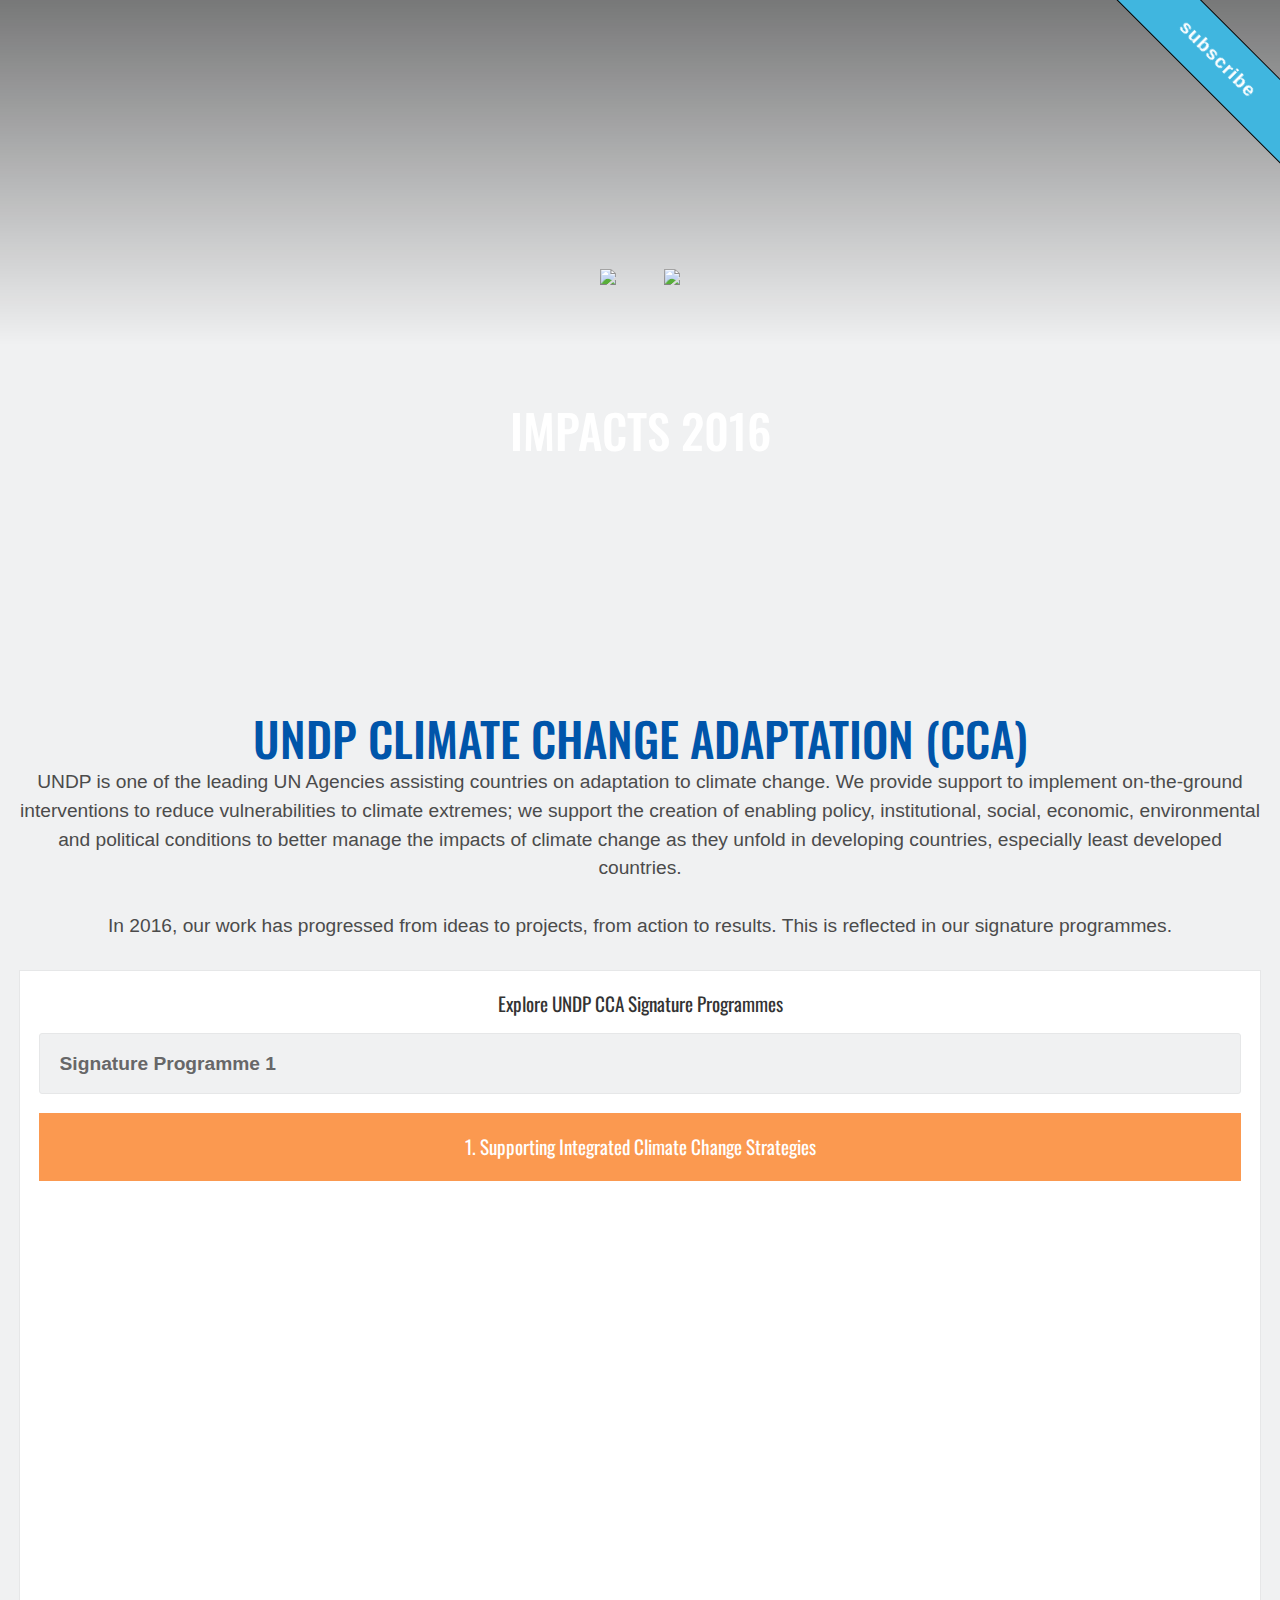
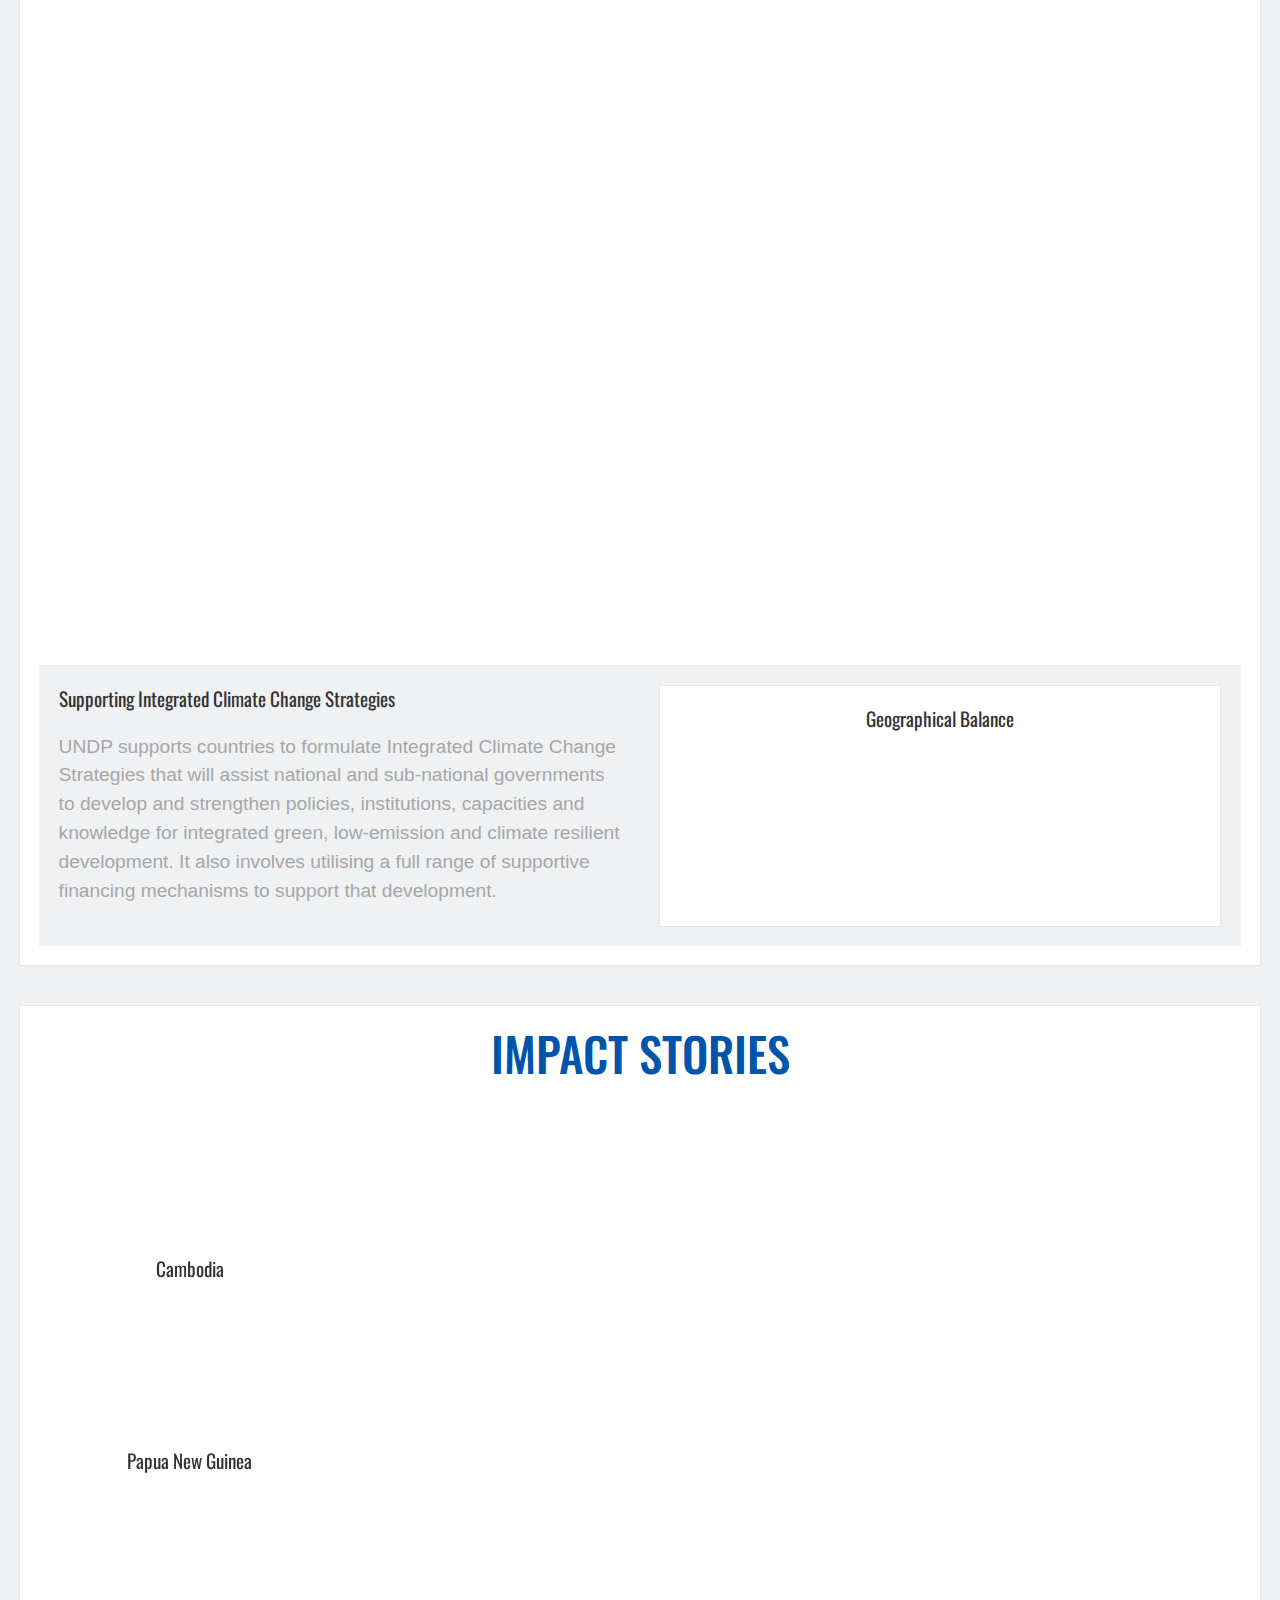
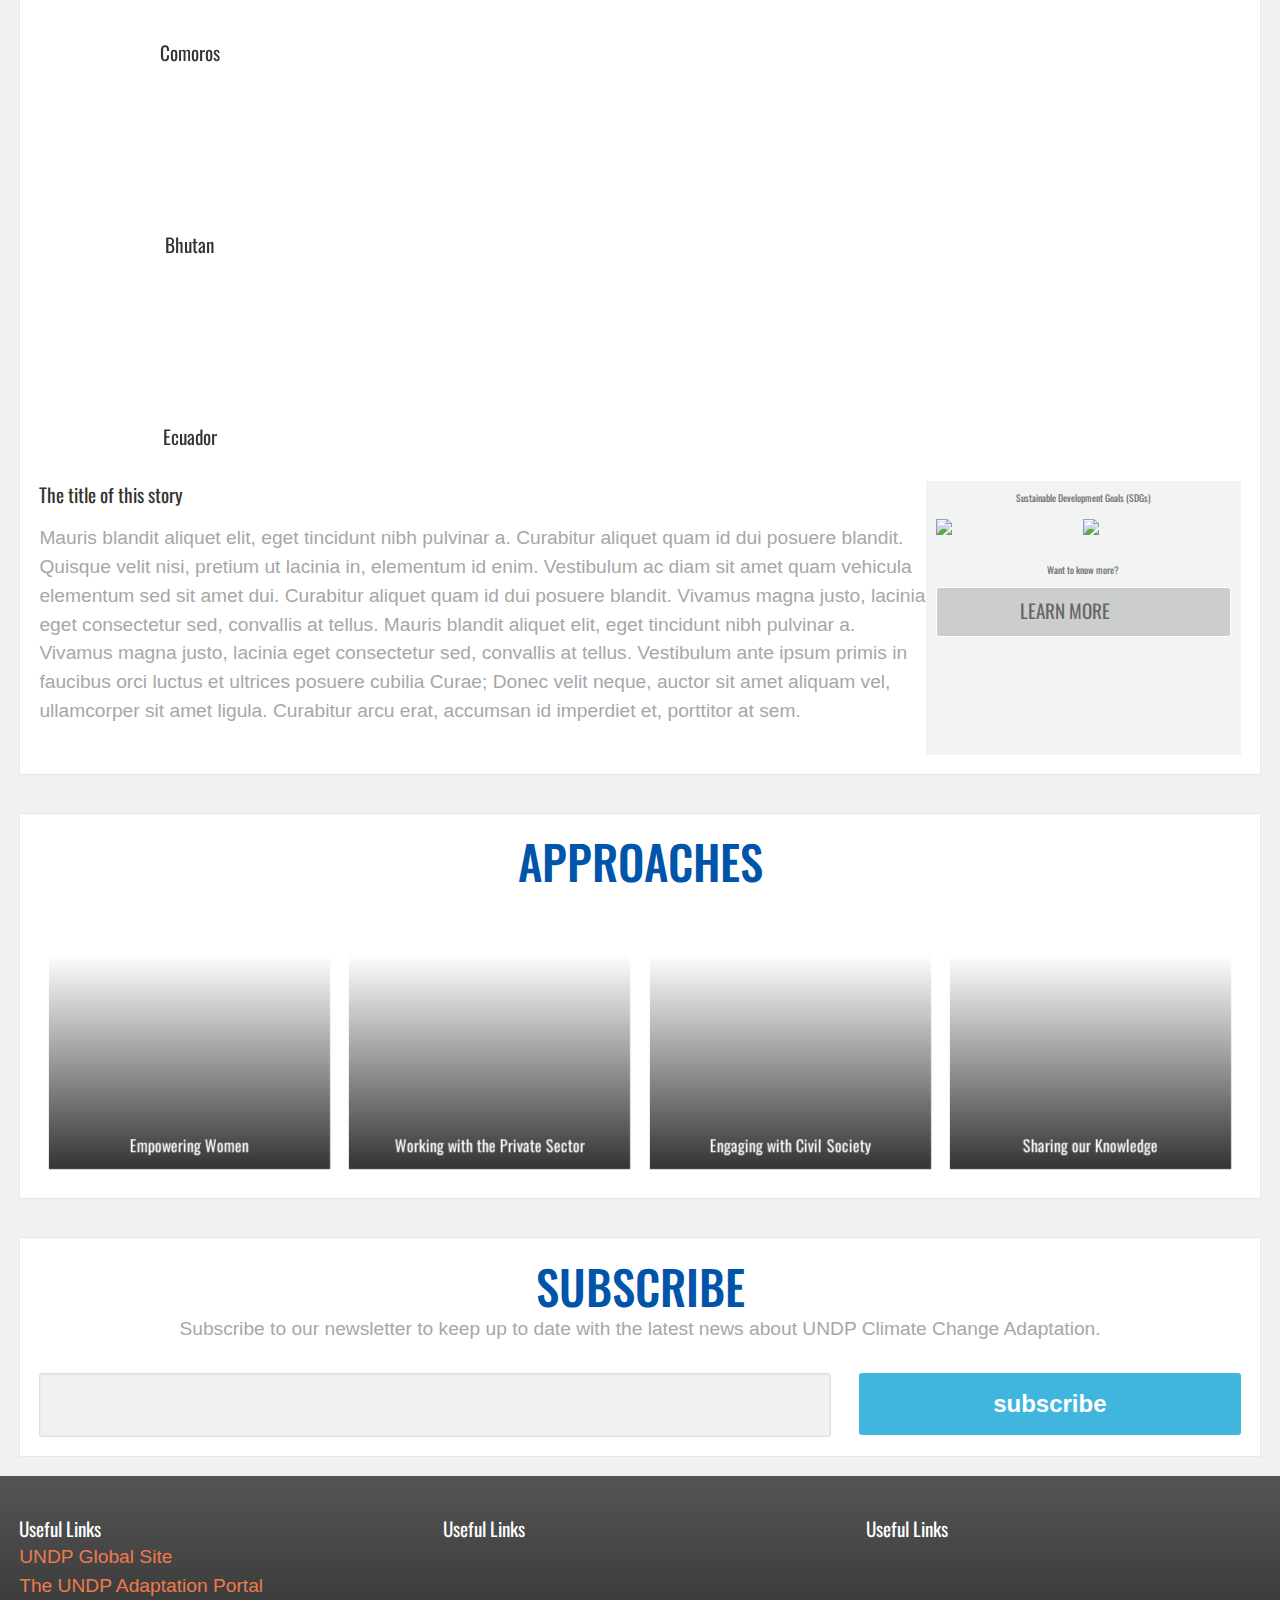
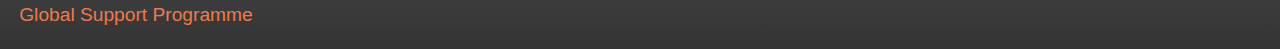
==== commit 1063c28b: "Draft landing page" ====
--- a/index.html
+++ b/index.html
@@ -152,7 +152,7 @@
                                 <div class="back">
                                     <h4>Empowering Women</h4>
                                     <p>Find out how UNDP has improved climate change adapation outcomes by applying a gender lens to adaptation initiatives.</p>
-                                    <a href="/themes/gender/index.html" target="_blank" class="btn btn-default">Learn More</a>
+                                    <a href="#" target="_blank" class="btn btn-default">Learn More</a>
                                 </div>
                             </div>
                         </div>
--- a/assets/stylesheets/screen.css
+++ b/assets/stylesheets/screen.css
@@ -5408,10 +5408,30 @@
   background-color: rgba(255, 255, 255, 0.3);
 }
 
-/*@import "small";
-@import "medium";
-@import "large";
-@import "x_large";*/
+@media screen and (min-width: 48em) {
+  /* line 2, ../../../src/sass/scaffold/_small.scss */
+  body {
+    font-size: 100%;
+  }
+}
+@media screen and (min-width: 64em) {
+  /* line 2, ../../../src/sass/scaffold/_medium.scss */
+  body {
+    font-size: 150%;
+  }
+}
+@media screen and (min-width: 75em) {
+  /* line 2, ../../../src/sass/scaffold/_large.scss */
+  body {
+    font-size: 120%;
+  }
+}
+@media screen and (min-width: 90em) {
+  /* line 2, ../../../src/sass/scaffold/_x_large.scss */
+  body {
+    font-size: 150%;
+  }
+}
 /* line 20, ../../../src/sass/libraries/neat/mixins/_clearfix.scss */
 .grid::after {
   clear: both;
@@ -6008,6 +6028,8 @@
 /* line 3, ../../../src/sass/components/_mapApp.scss */
 .map-container {
   position: relative;
+  display: -ms-flexbox;
+  display: flex;
 }
 /* line 20, ../../../src/sass/libraries/neat/mixins/_clearfix.scss */
 .map-container::after {
@@ -6015,40 +6037,58 @@
   content: "";
   display: block;
 }
-/* line 6, ../../../src/sass/components/_mapApp.scss */
+@media screen and (min-width: 64em) {
+  /* line 3, ../../../src/sass/components/_mapApp.scss */
+  .map-container {
+    -ms-flex-direction: row;
+        flex-direction: row;
+  }
+  /* line 9, ../../../src/sass/components/_mapApp.scss */
+  .map-container #map {
+    -ms-flex: 1;
+        flex: 1;
+  }
+  /* line 12, ../../../src/sass/components/_mapApp.scss */
+  .map-container .dynamic-content-container {
+    -ms-flex: 3;
+        flex: 3;
+  }
+}
+/* line 16, ../../../src/sass/components/_mapApp.scss */
 .map-container #map {
   height: 30em;
   position: relative;
   top: 0;
   z-index: 0;
-  width: 100%;
+  -ms-flex: 1;
+      flex: 1;
 }
 @media screen and (min-width: 48em) {
-  /* line 6, ../../../src/sass/components/_mapApp.scss */
+  /* line 16, ../../../src/sass/components/_mapApp.scss */
   .map-container #map {
     height: 40em;
   }
 }
 @media screen and (min-width: 64em) {
-  /* line 6, ../../../src/sass/components/_mapApp.scss */
+  /* line 16, ../../../src/sass/components/_mapApp.scss */
   .map-container #map {
     height: 50em;
   }
 }
 @media screen and (min-width: 75em) {
-  /* line 6, ../../../src/sass/components/_mapApp.scss */
+  /* line 16, ../../../src/sass/components/_mapApp.scss */
   .map-container #map {
     height: 60em;
   }
 }
-/* line 22, ../../../src/sass/components/_mapApp.scss */
+/* line 32, ../../../src/sass/components/_mapApp.scss */
 .map-container .signature-programme.container {
   position: absolute;
   z-index: 10;
   top: 0;
   width: 100%;
 }
-/* line 27, ../../../src/sass/components/_mapApp.scss */
+/* line 37, ../../../src/sass/components/_mapApp.scss */
 .map-container .signature-programme.container h4 {
   position: absolute;
   top: 0;
@@ -6058,19 +6098,19 @@
   min-height: 2em;
   color: white;
 }
-/* line 36, ../../../src/sass/components/_mapApp.scss */
+/* line 46, ../../../src/sass/components/_mapApp.scss */
 .map-container .signature-programme.container.active h4 {
   display: block;
 }
 
-/* line 42, ../../../src/sass/components/_mapApp.scss */
+/* line 52, ../../../src/sass/components/_mapApp.scss */
 #menu {
   right: 10px;
   border-radius: 3px;
   margin-bottom: 1em;
   text-align: center;
 }
-/* line 48, ../../../src/sass/components/_mapApp.scss */
+/* line 58, ../../../src/sass/components/_mapApp.scss */
 #menu a {
   display: inline-block;
   margin-right: 1em;
@@ -6079,37 +6119,37 @@
   margin-bottom: 0.2em;
 }
 
-/* line 57, ../../../src/sass/components/_mapApp.scss */
+/* line 67, ../../../src/sass/components/_mapApp.scss */
 #container-sp1 h4 {
   background-color: rgba(250, 128, 36, 0.8);
 }
 
-/* line 61, ../../../src/sass/components/_mapApp.scss */
+/* line 71, ../../../src/sass/components/_mapApp.scss */
 #container-sp2 h4 {
   background-color: rgba(188, 33, 55, 0.8);
 }
 
-/* line 65, ../../../src/sass/components/_mapApp.scss */
+/* line 75, ../../../src/sass/components/_mapApp.scss */
 #container-sp3 h4 {
   background-color: rgba(134, 193, 230, 0.8);
 }
 
-/* line 69, ../../../src/sass/components/_mapApp.scss */
+/* line 79, ../../../src/sass/components/_mapApp.scss */
 #container-sp4 h4 {
   background-color: rgba(27, 126, 18, 0.8);
 }
 
-/* line 73, ../../../src/sass/components/_mapApp.scss */
+/* line 83, ../../../src/sass/components/_mapApp.scss */
 #container-sp5 h4 {
   background-color: rgba(16, 133, 252, 0.8);
 }
 
-/* line 77, ../../../src/sass/components/_mapApp.scss */
+/* line 87, ../../../src/sass/components/_mapApp.scss */
 #container-sp6 h4 {
   background-color: rgba(126, 36, 127, 0.8);
 }
 
-/* line 81, ../../../src/sass/components/_mapApp.scss */
+/* line 91, ../../../src/sass/components/_mapApp.scss */
 #menu a.toggle-btn {
   font-size: 1em;
   border-radius: 3px;
@@ -6121,80 +6161,80 @@
   text-align: center;
 }
 
-/* line 93, ../../../src/sass/components/_mapApp.scss */
+/* line 103, ../../../src/sass/components/_mapApp.scss */
 #menu a:hover {
   background-color: #f8f8f8;
   color: #404040;
 }
 
-/* line 98, ../../../src/sass/components/_mapApp.scss */
+/* line 108, ../../../src/sass/components/_mapApp.scss */
 #menu a.active#btn-sp1 {
   background-color: #fa8024;
   color: #ffffff;
 }
 
-/* line 102, ../../../src/sass/components/_mapApp.scss */
+/* line 112, ../../../src/sass/components/_mapApp.scss */
 #menu a.active#btn-sp2 {
   background-color: #bc2137;
   color: #ffffff;
 }
 
-/* line 106, ../../../src/sass/components/_mapApp.scss */
+/* line 116, ../../../src/sass/components/_mapApp.scss */
 #menu a.active#btn-sp3 {
   background-color: #86c1e6;
   color: #ffffff;
 }
 
-/* line 110, ../../../src/sass/components/_mapApp.scss */
+/* line 120, ../../../src/sass/components/_mapApp.scss */
 #menu a.active#btn-sp4 {
   background-color: #1b7e12;
   color: #ffffff;
 }
 
-/* line 114, ../../../src/sass/components/_mapApp.scss */
+/* line 124, ../../../src/sass/components/_mapApp.scss */
 #menu a.active#btn-sp5 {
   background-color: #1085fc;
   color: #ffffff;
 }
 
-/* line 118, ../../../src/sass/components/_mapApp.scss */
+/* line 128, ../../../src/sass/components/_mapApp.scss */
 #menu a.active#btn-sp6 {
   background-color: #7e247f;
   color: #ffffff;
 }
 
-/* line 123, ../../../src/sass/components/_mapApp.scss */
+/* line 133, ../../../src/sass/components/_mapApp.scss */
 #menu a.active:hover {
   background: #3074a4;
 }
 
-/* line 128, ../../../src/sass/components/_mapApp.scss */
+/* line 138, ../../../src/sass/components/_mapApp.scss */
 .app-container.map-app .dynamic-content-container {
   display: block;
 }
-/* line 131, ../../../src/sass/components/_mapApp.scss */
+/* line 141, ../../../src/sass/components/_mapApp.scss */
 .app-container.map-app .dynamic-content-container .container {
   padding: 1em;
   -ms-flex-direction: row;
       flex-direction: row;
 }
-/* line 134, ../../../src/sass/components/_mapApp.scss */
+/* line 144, ../../../src/sass/components/_mapApp.scss */
 .app-container.map-app .dynamic-content-container .container.graphs {
   -ms-flex: 2;
       flex: 2;
 }
-/* line 137, ../../../src/sass/components/_mapApp.scss */
+/* line 147, ../../../src/sass/components/_mapApp.scss */
 .app-container.map-app .dynamic-content-container .container.text {
   -ms-flex: 2;
       flex: 2;
 }
-/* line 139, ../../../src/sass/components/_mapApp.scss */
+/* line 149, ../../../src/sass/components/_mapApp.scss */
 .app-container.map-app .dynamic-content-container .container.text h5, .app-container.map-app .dynamic-content-container .container.text h6, .app-container.map-app .dynamic-content-container .container.text p {
   margin-bottom: 1em;
   text-align: left;
 }
 @media screen and (min-width: 40em) {
-  /* line 128, ../../../src/sass/components/_mapApp.scss */
+  /* line 138, ../../../src/sass/components/_mapApp.scss */
   .app-container.map-app .dynamic-content-container {
     display: -ms-flexbox;
     display: flex;
@@ -6437,29 +6477,32 @@
   perspective: 1000px;
   -ms-flex: 100%;
       flex: 100%;
-  padding: 1em;
   height: 20em;
+  box-sizing: border-box;
+  padding: 0.5em 0.5em;
 }
 @media screen and (min-width: 40em) {
   /* line 1, ../../../src/sass/components/_flip_card.scss */
   .flip-container {
     -ms-flex: 50%;
         flex: 50%;
+    -ms-flex-positive: 0;
+        flex-grow: 0;
   }
 }
 @media screen and (min-width: 64em) {
   /* line 1, ../../../src/sass/components/_flip_card.scss */
   .flip-container {
-    -ms-flex: 33%;
-        flex: 33%;
+    -ms-flex: 1;
+        flex: 1;
     height: 15em;
   }
 }
-/* line 14, ../../../src/sass/components/_flip_card.scss */
+/* line 15, ../../../src/sass/components/_flip_card.scss */
 .flip-container:hover .flip, .flip-container.active .flip {
   transform: rotateY(180deg);
 }
-/* line 17, ../../../src/sass/components/_flip_card.scss */
+/* line 18, ../../../src/sass/components/_flip_card.scss */
 .flip-container .flip {
   perspective: 1000px;
   transition: 0.5s;
@@ -6468,15 +6511,19 @@
   height: 100%;
   text-align: center;
 }
-/* line 24, ../../../src/sass/components/_flip_card.scss */
+/* line 25, ../../../src/sass/components/_flip_card.scss */
 .flip-container .flip p {
-  color: #676768;
+  color: #4b4b4b;
 }
 /* line 28, ../../../src/sass/components/_flip_card.scss */
+.flip-container .flip h4, .flip-container .flip p, .flip-container .flip a {
+  font-size: 1rem;
+}
+/* line 32, ../../../src/sass/components/_flip_card.scss */
 .flip-container .front {
   perspective: 1000px;
 }
-/* line 30, ../../../src/sass/components/_flip_card.scss */
+/* line 34, ../../../src/sass/components/_flip_card.scss */
 .flip-container .front:after {
   content: ' ';
   width: 100%;
@@ -6490,7 +6537,7 @@
   -webkit-backface-visibility: hidden;
           backface-visibility: hidden;
 }
-/* line 42, ../../../src/sass/components/_flip_card.scss */
+/* line 46, ../../../src/sass/components/_flip_card.scss */
 .flip-container .front h4 {
   color: white;
   position: absolute;
@@ -6502,7 +6549,7 @@
   text-align: center;
   width: 100%;
 }
-/* line 53, ../../../src/sass/components/_flip_card.scss */
+/* line 57, ../../../src/sass/components/_flip_card.scss */
 .flip-container .back {
   background-color: #bfd4ea;
   transform: rotateY(180deg);
@@ -6512,8 +6559,9 @@
       flex-direction: column;
   -ms-flex-pack: center;
       justify-content: center;
-}
-/* line 60, ../../../src/sass/components/_flip_card.scss */
+  padding: 1em;
+}
+/* line 65, ../../../src/sass/components/_flip_card.scss */
 .flip-container .front, .flip-container .back {
   background-size: cover;
   -webkit-backface-visibility: hidden;
@@ -6523,15 +6571,16 @@
   left: 0;
   width: 100%;
   height: 100%;
-  padding: 1em;
-}
-
-/* line 72, ../../../src/sass/components/_flip_card.scss */
+}
+
+/* line 76, ../../../src/sass/components/_flip_card.scss */
 #approachesList {
   display: -ms-flexbox;
   display: flex;
   -ms-flex-flow: row wrap;
       flex-flow: row wrap;
+  -ms-flex-pack: justify;
+      justify-content: space-between;
 }
 
 /* line 1, ../../../src/sass/components/_topic_page.scss */
@@ -7191,4 +7240,5 @@
 .chart-legend li:nth-child(3) {
   color: #e84e0f;
 }
-/*# sourceMappingURL=[data-uri]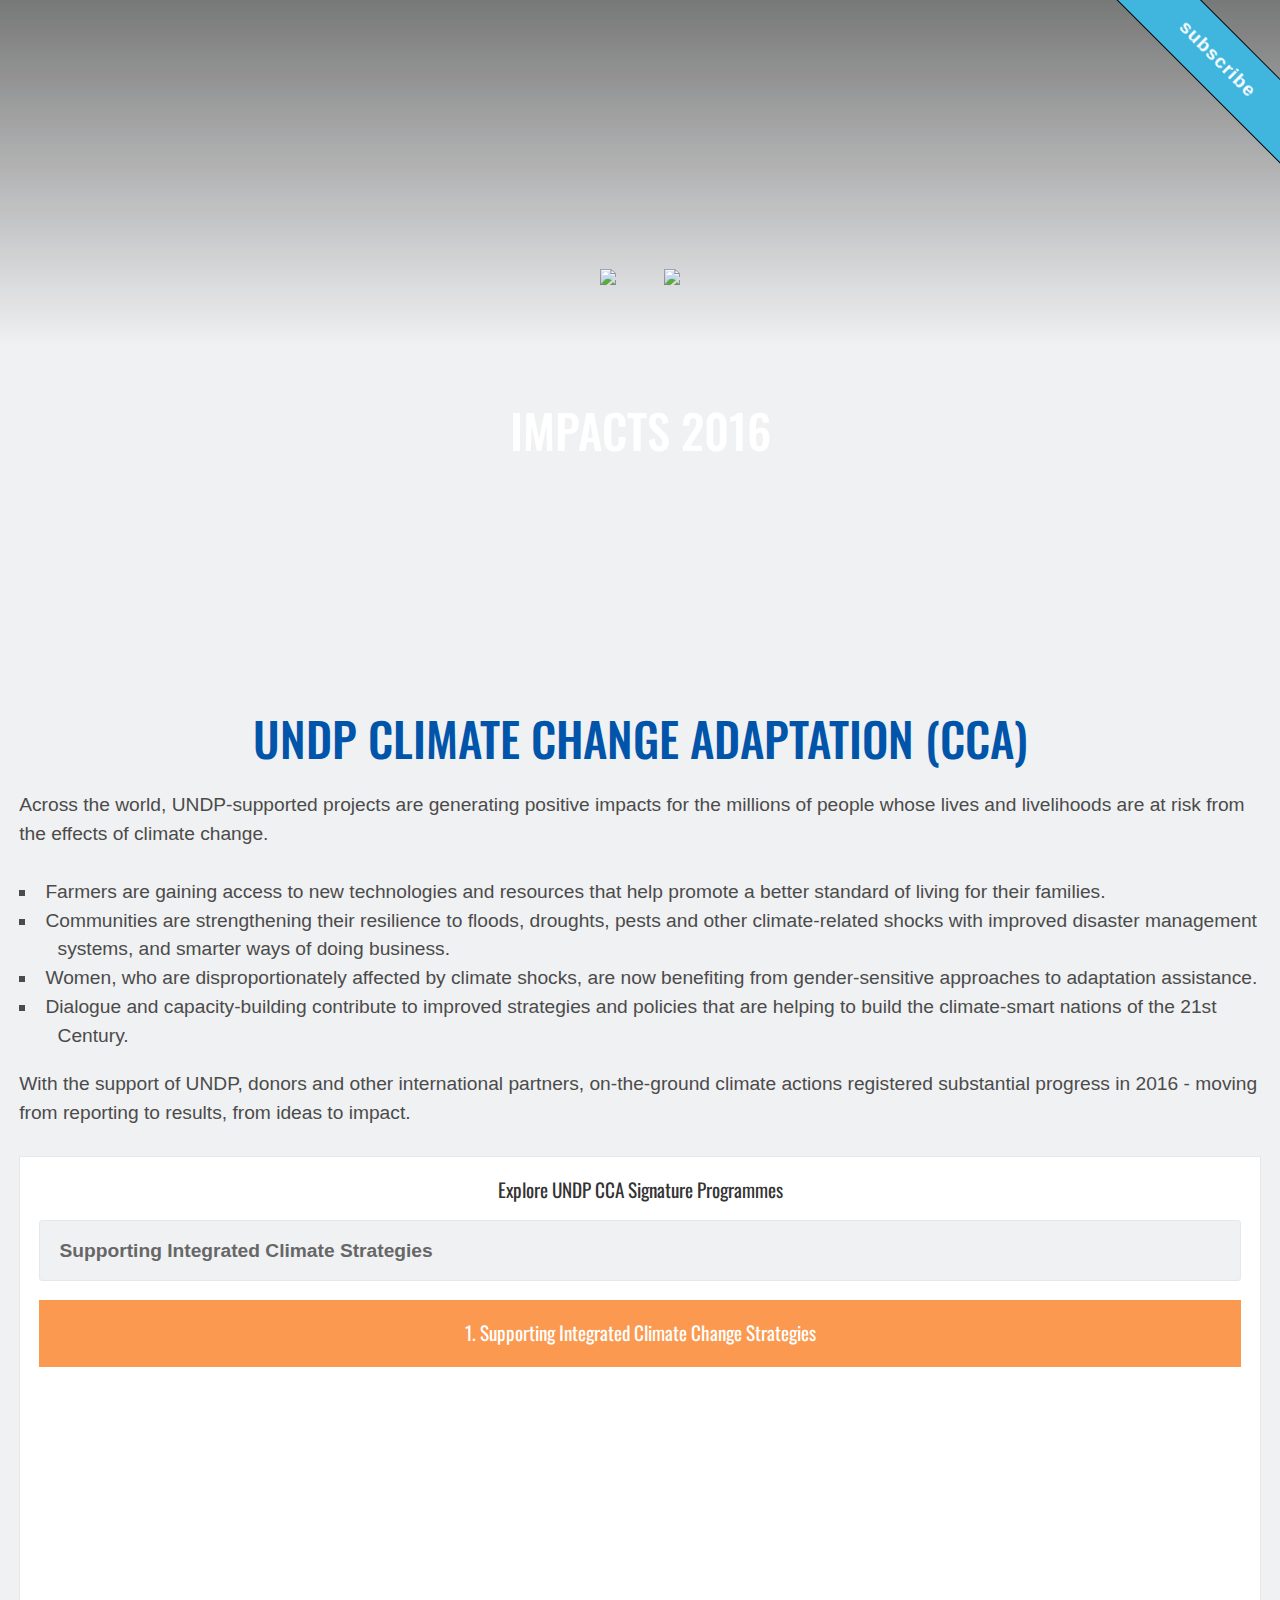
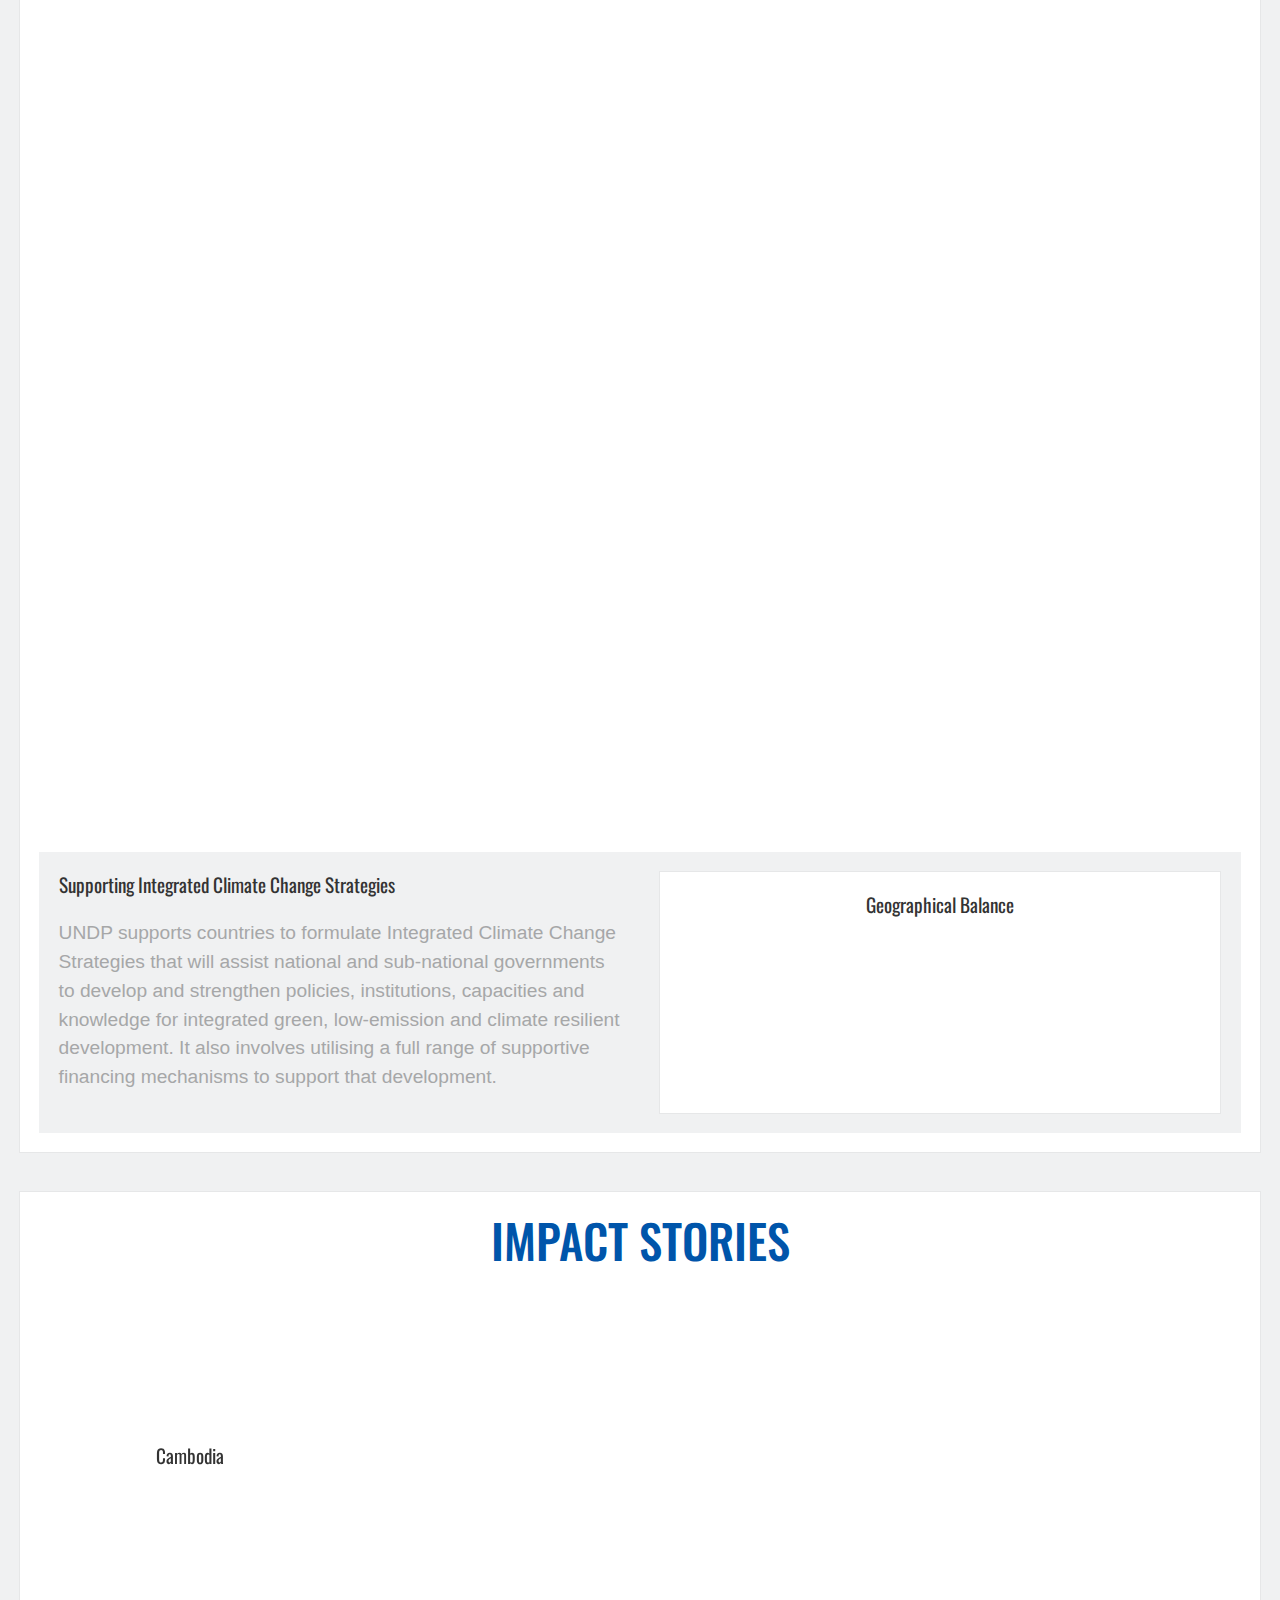
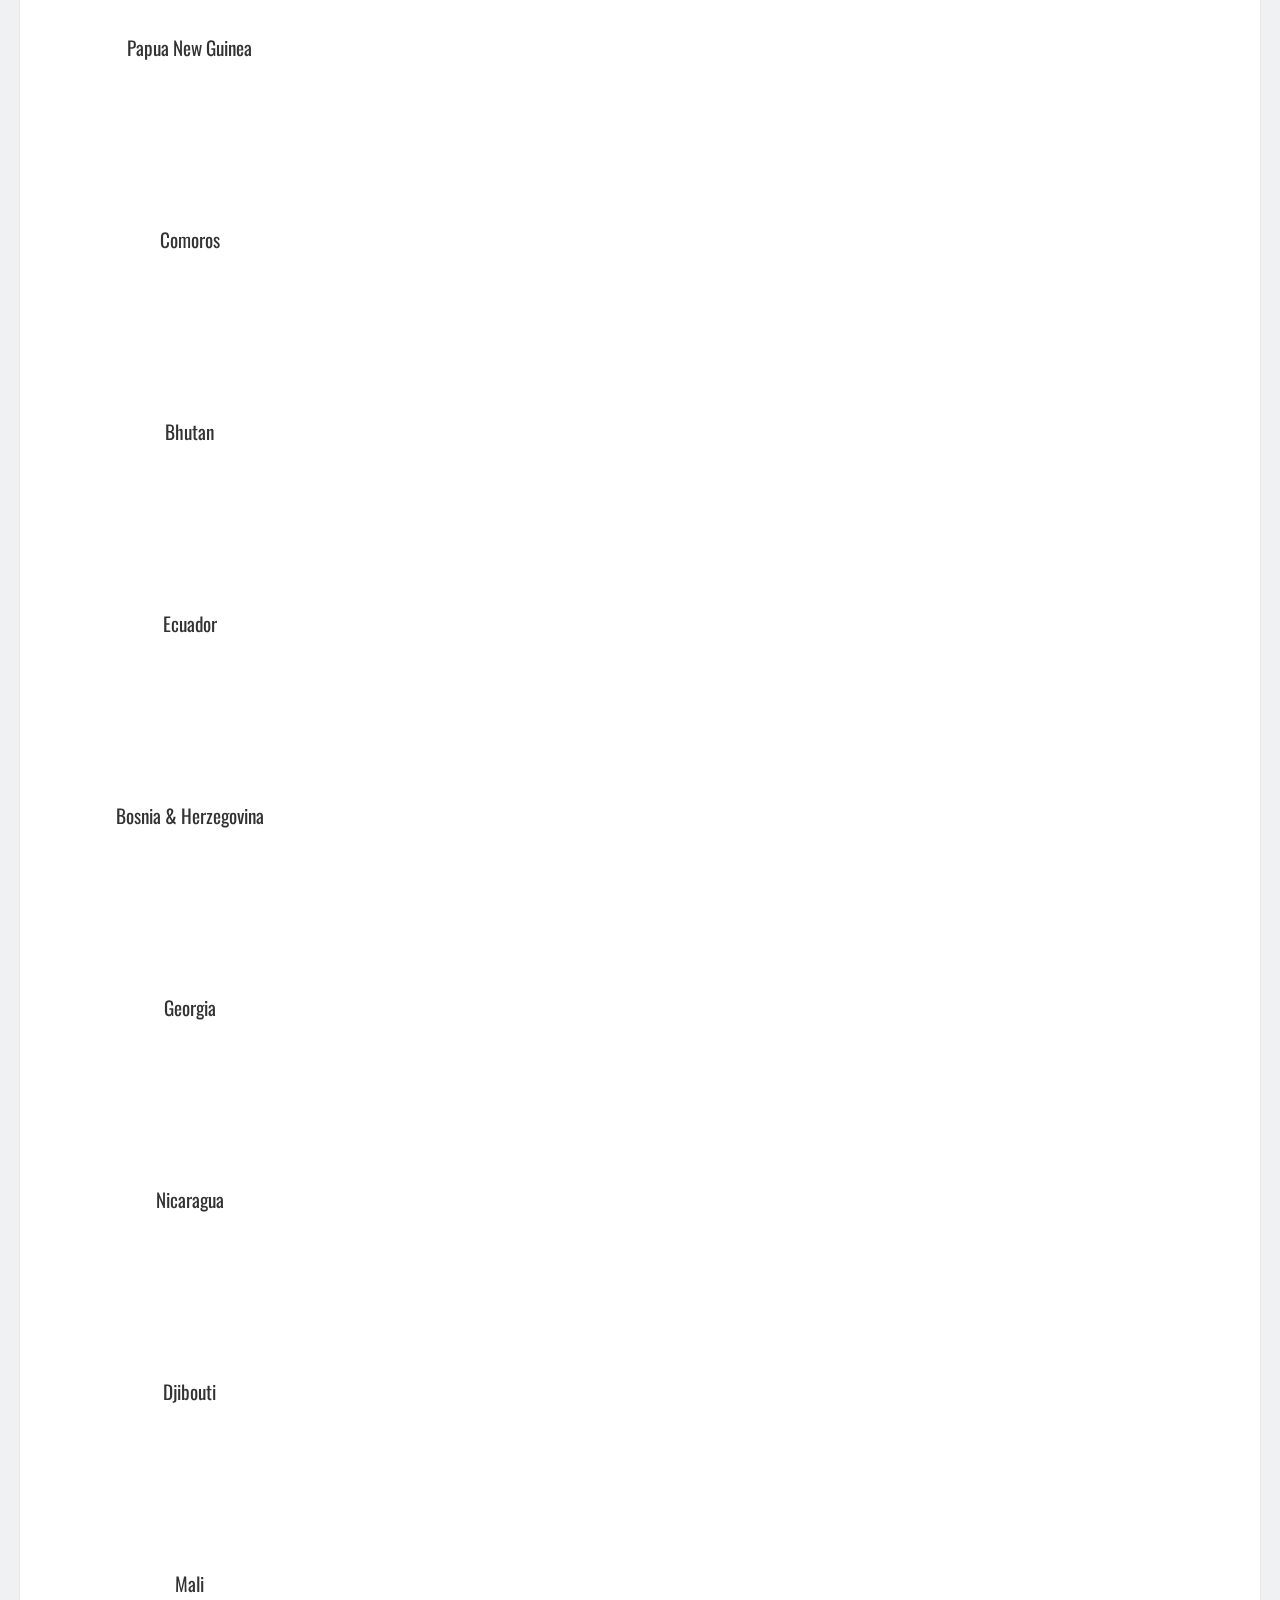
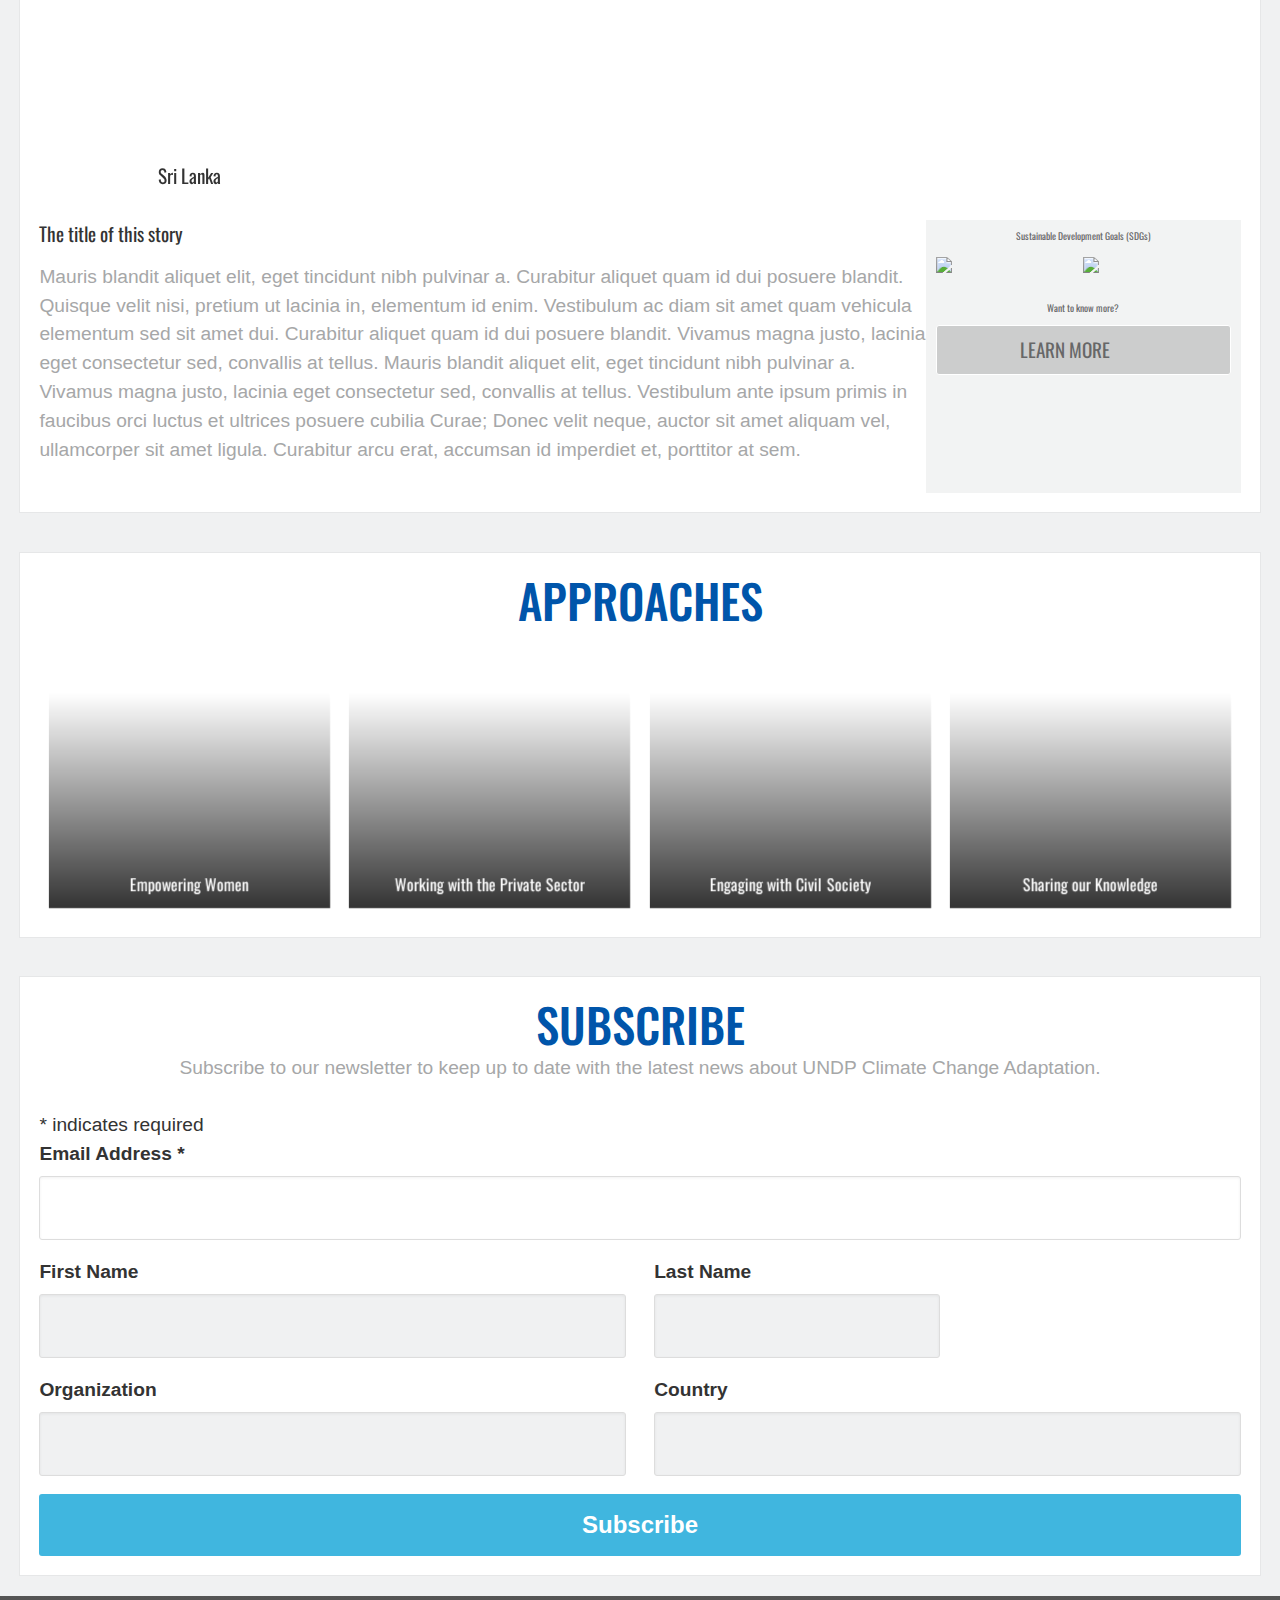
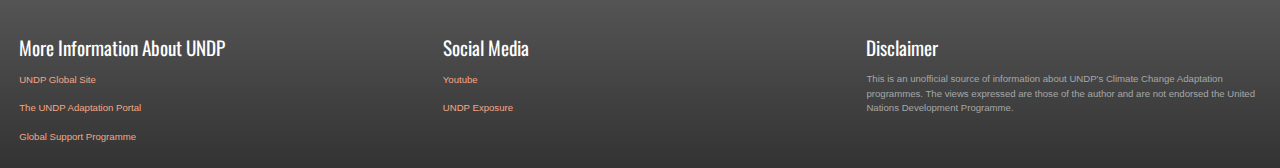
==== commit 18553f87: "Impact page complete" ====
--- a/index.html
+++ b/index.html
@@ -8,6 +8,7 @@
     <link href="https://fonts.googleapis.com/css?family=Lato:300,400,400i|Oswald:300,400,700" rel="stylesheet">
     <link href='https://api.tiles.mapbox.com/mapbox-gl-js/v0.26.0/mapbox-gl.css' rel='stylesheet' />
     <link rel="stylesheet" href="https://cdnjs.cloudflare.com/ajax/libs/Swiper/3.3.1/css/swiper.min.css">
+    <link href="//cdn-images.mailchimp.com/embedcode/classic-10_7.css" rel="stylesheet" type="text/css">
     <link rel="stylesheet" type="text/css" href="./assets/stylesheets/screen.css" media="screen" />
 </head>
 <body class="landing-page impact front">
@@ -41,20 +42,26 @@
         <article>
             <div id="section-1" class="section padding fixed-width">
                 <h1>UNDP Climate Change Adaptation (CCA)</h1>
-                <p>UNDP is one of the leading UN Agencies assisting countries on adaptation to climate change. We provide support to implement on-the-ground interventions to reduce vulnerabilities to climate extremes; we support the creation of enabling policy, institutional, social, economic, environmental and political conditions to better manage the impacts of climate change as they unfold in developing countries, especially least developed countries.</p>
-                <p>In 2016, our work has progressed from ideas to projects, from action to results. This is reflected in our signature programmes.</p>
+                <p>Across the world, UNDP-supported projects are generating positive impacts for the millions of people whose lives and livelihoods are at risk from the effects of climate change.</p>
+                <ul>
+                    <li>Farmers are gaining access to new technologies and resources that help promote a better standard of living for their families.</li>
+                    <li>Communities are strengthening their resilience to floods, droughts, pests and other climate-related shocks with improved disaster management systems, and smarter ways of doing business.</li>
+                    <li>Women, who are disproportionately affected by climate shocks, are now benefiting from gender-sensitive approaches to adaptation assistance.</li>
+                    <li>Dialogue and capacity-building contribute to improved strategies and policies that are helping to build the climate-smart nations of the 21st Century.</li>
+                </ul>
+                <p>With the support of UNDP, donors and other international partners, on-the-ground climate actions registered substantial progress in 2016 - moving from reporting to results, from ideas to impact.</p>
                 <div class="card">
                     <h4>Explore UNDP CCA Signature Programmes</h4>
                     <div class="app-container map-app" id="app">
                         <div class="select-container">
                             <div class="select-wrapper">
                                 <select id="spSelect">
-                                    <option value="sp1">Signature Programme 1</option>
-                                    <option value="sp2">Signature Programme 2</option>
-                                    <option value="sp3">Signature Programme 3</option>
-                                    <option value="sp4">Signature Programme 4</option>
-                                    <option value="sp5">Signature Programme 5</option>
-                                    <option value="sp6">Signature Programme 6</option>
+                                    <option value="sp1">Supporting Integrated Climate Strategies</option>
+                                    <option value="sp2">Advanced Cross-Sectoral Climate Resilient Livelihoods</option>
+                                    <option value="sp3">Ecosystem-based Adaptation</option>
+                                    <option value="sp4">Fostering Resilience for Food Security</option>
+                                    <option value="sp5">Climate-Resilient Integrated Water and Coastal Management</option>
+                                    <option value="sp6">Promoting Climate-Resilient Infrastructure and Energy</option>
                                 </select>
                             </div>
                         </div>
@@ -77,7 +84,7 @@
                                 <h4>5. Climate-resilient Integrated Water and Coastal Management</h4>
                             </div>
                             <div class="signature-programme container" id="container-sp6">
-                                <h4>6. Community Resilience Through Integrated Landscape Management</h4>
+                                <h4>6. Promoting Climate-Resilient Infrastructure and Energy</h4>
                             </div>
                         </div>
                         <div class="dynamic-content-container" id="spDynamicContent">
@@ -115,6 +122,24 @@
                             </div>
                             <div class="swiper-slide" style="background-image: url('/assets/images/slides/ecuador.jpg');">
                                 <div class="label">Ecuador</div>
+                            </div>
+                            <div class="swiper-slide" style="background-image: url('/assets/images/slides/bosnia.jpg');">
+                                <div class="label">Bosnia & Herzegovina</div>
+                            </div>
+                            <div class="swiper-slide" style="background-image: url('/assets/images/slides/georgia.jpg');">
+                                <div class="label">Georgia</div>
+                            </div>
+                            <div class="swiper-slide" style="background-image: url('/assets/images/slides/nicaragua.jpg');">
+                                <div class="label">Nicaragua</div>
+                            </div>
+                            <div class="swiper-slide" style="background-image: url('/assets/images/slides/djibouti.jpg');">
+                                <div class="label">Djibouti</div>
+                            </div>
+                            <div class="swiper-slide" style="background-image: url('/assets/images/slides/mali.jpg');">
+                                <div class="label">Mali</div>
+                            </div>
+                            <div class="swiper-slide" style="background-image: url('/assets/images/slides/srilanka.jpg');">
+                                <div class="label">Sri Lanka</div>
                             </div>
                         </div>
                         <div class="swiper-button button-next"><span class="fa fa-chevron-circle-right"></span></div>
@@ -152,7 +177,7 @@
                                 <div class="back">
                                     <h4>Empowering Women</h4>
                                     <p>Find out how UNDP has improved climate change adapation outcomes by applying a gender lens to adaptation initiatives.</p>
-                                    <a href="#" target="_blank" class="btn btn-default">Learn More</a>
+                                    <p><b>Available from November 14 2016</b></p>
                                 </div>
                             </div>
                         </div>
@@ -182,7 +207,7 @@
                                 <div class="back">
                                     <h4>Sharing our Knowledge</h4>
                                     <p>UNDP's flagship publications capture and reproduce the knowledge we've gained to help others better respond to the challenges of climate change.</p>
-                                    <a href="http://adaptation-undp.org/how-undp-works-with-civil-society-for-cca" target="_blank" class="btn btn-default">Learn More</a>
+                                    <a href="http://adaptation-undp.org/resources/featured" target="_blank" class="btn btn-default">Learn More</a>
                                 </div>
                             </div>
                         </div>
@@ -192,10 +217,51 @@
             <div class="section padding" id="section-4">
                 <div class="card">
                     <h1>Subscribe</h1>
-                    <form class="subscribe grid" id="subscribeForm" action="#section-4">
-                        <p>Subscribe to our newsletter to keep up to date with the latest news about UNDP Climate Change Adaptation.</p>
-                        <input type="text" class="grid-8-cols small"><input type="submit" value="subscribe" class="grid-4-cols small submit"></form>
-                    </form>
+                    <p>Subscribe to our newsletter to keep up to date with the latest news about UNDP Climate Change Adaptation.</p>
+                        <!-- Begin MailChimp Signup Form -->
+                    <div id="mc_embed_signup">
+                        <form action="//undp.us8.list-manage.com/subscribe/post?u=35f9dfe8df54e8b7e84db8a96&amp;id=7b2b08fdc5" method="post" id="mc-embedded-subscribe-form" name="mc-embedded-subscribe-form" class="validate" target="_blank" novalidate>
+                            <div id="mc_embed_signup_scroll">
+                                <div class="indicates-required"><span class="asterisk">*</span> indicates required</div>
+                                <div class="mc-field-group">
+                                    <label for="mce-EMAIL">Email Address  <span class="asterisk">*</span>
+                                    </label>
+                                    <input type="email" value="" name="EMAIL" class="required email" id="mce-EMAIL">
+                                </div>
+                                <div class="grid">
+                                    <div class="grid-6-cols small">
+                                        <div class="mc-field-group">
+                                            <label for="mce-FNAME">First Name </label>
+                                            <input type="text" value="" name="FNAME" class="" id="mce-FNAME">
+                                        </div>
+                                    </div>
+                                    <div class="grid-6-cols small">
+                                        <div class="mc-field-group grid-6-cols small">
+                                            <label for="mce-LNAME">Last Name </label>
+                                            <input type="text" value="" name="LNAME" class="" id="mce-LNAME">
+                                        </div>
+                                    </div>
+                                    <div class="mc-field-group grid-6-cols small">
+                                        <label for="mce-ORG">Organization </label>
+                                        <input type="text" value="" name="ORG" class="" id="mce-ORG">
+                                    </div>
+                                    <div class="mc-field-group grid-6-cols small">
+                                        <label for="mce-COUNTRY">Country </label>
+                                        <input type="text" value="" name="COUNTRY" class="" id="mce-COUNTRY">
+                                    </div>
+                                </div>
+                                <div id="mce-responses" class="clear">
+                                    <div class="response" id="mce-error-response" style="display:none"></div>
+                                    <div class="response" id="mce-success-response" style="display:none"></div>
+                                </div>    <!-- real people should not fill this in and expect good things - do not remove this or risk form bot signups-->
+                                <div style="position: absolute; left: -5000px;" aria-hidden="true"><input type="text" name="b_35f9dfe8df54e8b7e84db8a96_7b2b08fdc5" tabindex="-1" value=""></div>
+                                <div class="clear"><input type="submit" value="Subscribe" name="subscribe" id="mc-embedded-subscribe" class="button submit"></div>
+                            </div>
+                        </form>
+                    </div>
+                    <script type='text/javascript' src='//s3.amazonaws.com/downloads.mailchimp.com/js/mc-validate.js'></script><script type='text/javascript'>(function($) {window.fnames = new Array(); window.ftypes = new Array();fnames[0]='EMAIL';ftypes[0]='email';fnames[1]='FNAME';ftypes[1]='text';fnames[2]='LNAME';ftypes[2]='text';fnames[3]='ORG';ftypes[3]='text';fnames[4]='COUNTRY';ftypes[4]='text';}(jQuery));var $mcj = jQuery.noConflict(true);</script>
+                    <!--End mc_embed_signup-->
+                </form>
                 </div>
             </div>
         </article>
@@ -203,18 +269,23 @@
             <div class="section">
                 <div class="grid">
                     <div class="grid-4-cols small">
-                        <h6>Useful Links</h6>
+                        <h6>More Information About UNDP</h6>
                         <ul class="links list">
-                            <li><a href="#">UNDP Global Site</a></li>
-                            <li><a href="#">The UNDP Adaptation Portal</a></li>
-                            <li><a href="#">Global Support Programme</a></li>
+                            <li><a href="http://www.undp.org" target="_blank">UNDP Global Site</a></li>
+                            <li><a href="http://www.adaptation-undp.org" target="_blank">The UNDP Adaptation Portal</a></li>
+                            <li><a href="http://www.globalsupportprogramme.org" target="_blank">Global Support Programme</a></li>
                         </ul>
                     </div>
                     <div class="grid-4-cols small">
-                        <h6>Useful Links</h6>
-                    </div>
-                    <div class="grid-4-cols small">
-                        <h6>Useful Links</h6>
+                        <h6>Social Media</h6>
+                        <ul class="links list">
+                            <li><a href="https://www.youtube.com/channel/UCAjKzVhPt7187TE2GOzY-qA" target="_blank">Youtube</a></li>
+                            <li><a href="http://stories.undp.org/" target="_blank">UNDP Exposure</a></li>
+                        </ul>
+                    </div>
+                    <div class="grid-4-cols small disclaimer">
+                        <h6>Disclaimer</h6>
+                        <p>This is an unofficial source of information about UNDP's Climate Change Adaptation programmes. The views expressed are those of the author and are not endorsed the United Nations Development Programme.</p>
                     </div>
                 </div>
             </div>
--- a/assets/stylesheets/screen.css
+++ b/assets/stylesheets/screen.css
@@ -80,9 +80,7 @@
 
 /* line 1, ../../../src/sass/libraries/base/_buttons.scss */
 button, [type='button'], [type='reset'], [type='submit'] {
-  -webkit-appearance: none;
-     -moz-appearance: none;
-          appearance: none;
+  appearance: none;
   background-color: #1565c0;
   border: 0;
   border-radius: 3px;
@@ -98,10 +96,7 @@
   text-align: center;
   text-decoration: none;
   transition: background-color 150ms ease;
-  -webkit-user-select: none;
-     -moz-user-select: none;
-      -ms-user-select: none;
-          user-select: none;
+  user-select: none;
   vertical-align: middle;
   white-space: nowrap;
 }
@@ -153,9 +148,7 @@
 
 /* line 28, ../../../src/sass/libraries/base/_forms.scss */
 [type='color'], [type='date'], [type='datetime'], [type='datetime-local'], [type='email'], [type='month'], [type='number'], [type='password'], [type='search'], [type='tel'], [type='text'], [type='time'], [type='url'], [type='week'], input:not([type]), textarea {
-  -webkit-appearance: none;
-     -moz-appearance: none;
-          appearance: none;
+  appearance: none;
   background-color: #fff;
   border: 1px solid #ddd;
   border-radius: 3px;
@@ -186,15 +179,6 @@
   border: 1px solid #ddd;
 }
 /* line 59, ../../../src/sass/libraries/base/_forms.scss */
-[type='color']::-webkit-input-placeholder, [type='date']::-webkit-input-placeholder, [type='datetime']::-webkit-input-placeholder, [type='datetime-local']::-webkit-input-placeholder, [type='email']::-webkit-input-placeholder, [type='month']::-webkit-input-placeholder, [type='number']::-webkit-input-placeholder, [type='password']::-webkit-input-placeholder, [type='search']::-webkit-input-placeholder, [type='tel']::-webkit-input-placeholder, [type='text']::-webkit-input-placeholder, [type='time']::-webkit-input-placeholder, [type='url']::-webkit-input-placeholder, [type='week']::-webkit-input-placeholder, input:not([type])::-webkit-input-placeholder, textarea::-webkit-input-placeholder {
-  color: #858585;
-}
-[type='color']::-moz-placeholder, [type='date']::-moz-placeholder, [type='datetime']::-moz-placeholder, [type='datetime-local']::-moz-placeholder, [type='email']::-moz-placeholder, [type='month']::-moz-placeholder, [type='number']::-moz-placeholder, [type='password']::-moz-placeholder, [type='search']::-moz-placeholder, [type='tel']::-moz-placeholder, [type='text']::-moz-placeholder, [type='time']::-moz-placeholder, [type='url']::-moz-placeholder, [type='week']::-moz-placeholder, input:not([type])::-moz-placeholder, textarea::-moz-placeholder {
-  color: #858585;
-}
-[type='color']:-ms-input-placeholder, [type='date']:-ms-input-placeholder, [type='datetime']:-ms-input-placeholder, [type='datetime-local']:-ms-input-placeholder, [type='email']:-ms-input-placeholder, [type='month']:-ms-input-placeholder, [type='number']:-ms-input-placeholder, [type='password']:-ms-input-placeholder, [type='search']:-ms-input-placeholder, [type='tel']:-ms-input-placeholder, [type='text']:-ms-input-placeholder, [type='time']:-ms-input-placeholder, [type='url']:-ms-input-placeholder, [type='week']:-ms-input-placeholder, input:not([type]):-ms-input-placeholder, textarea:-ms-input-placeholder {
-  color: #858585;
-}
 [type='color']::placeholder, [type='date']::placeholder, [type='datetime']::placeholder, [type='datetime-local']::placeholder, [type='email']::placeholder, [type='month']::placeholder, [type='number']::placeholder, [type='password']::placeholder, [type='search']::placeholder, [type='tel']::placeholder, [type='text']::placeholder, [type='time']::placeholder, [type='url']::placeholder, [type='week']::placeholder, input:not([type])::placeholder, textarea::placeholder {
   color: #858585;
 }
@@ -481,48 +465,73 @@
 
 /* line 4, ../../../src/sass/libraries/font-awesome/scss/_animated.scss */
 .fa-spin {
+  -webkit-animation: fa-spin 2s infinite linear;
   animation: fa-spin 2s infinite linear;
 }
 
 /* line 9, ../../../src/sass/libraries/font-awesome/scss/_animated.scss */
 .fa-pulse {
+  -webkit-animation: fa-spin 1s infinite steps(8);
   animation: fa-spin 1s infinite steps(8);
+}
+
+@-webkit-keyframes fa-spin {
+  0% {
+    -webkit-transform: rotate(0deg);
+    transform: rotate(0deg);
+  }
+  100% {
+    -webkit-transform: rotate(359deg);
+    transform: rotate(359deg);
+  }
 }
 @keyframes fa-spin {
   0% {
+    -webkit-transform: rotate(0deg);
     transform: rotate(0deg);
   }
   100% {
+    -webkit-transform: rotate(359deg);
     transform: rotate(359deg);
   }
 }
 /* line 4, ../../../src/sass/libraries/font-awesome/scss/_rotated-flipped.scss */
 .fa-rotate-90 {
   -ms-filter: "progid:DXImageTransform.Microsoft.BasicImage(rotation=1)";
+  -webkit-transform: rotate(90deg);
+  -ms-transform: rotate(90deg);
   transform: rotate(90deg);
 }
 
 /* line 5, ../../../src/sass/libraries/font-awesome/scss/_rotated-flipped.scss */
 .fa-rotate-180 {
   -ms-filter: "progid:DXImageTransform.Microsoft.BasicImage(rotation=2)";
+  -webkit-transform: rotate(180deg);
+  -ms-transform: rotate(180deg);
   transform: rotate(180deg);
 }
 
 /* line 6, ../../../src/sass/libraries/font-awesome/scss/_rotated-flipped.scss */
 .fa-rotate-270 {
   -ms-filter: "progid:DXImageTransform.Microsoft.BasicImage(rotation=3)";
+  -webkit-transform: rotate(270deg);
+  -ms-transform: rotate(270deg);
   transform: rotate(270deg);
 }
 
 /* line 8, ../../../src/sass/libraries/font-awesome/scss/_rotated-flipped.scss */
 .fa-flip-horizontal {
   -ms-filter: "progid:DXImageTransform.Microsoft.BasicImage(rotation=0, mirror=1)";
+  -webkit-transform: scale(-1, 1);
+  -ms-transform: scale(-1, 1);
   transform: scale(-1, 1);
 }
 
 /* line 9, ../../../src/sass/libraries/font-awesome/scss/_rotated-flipped.scss */
 .fa-flip-vertical {
   -ms-filter: "progid:DXImageTransform.Microsoft.BasicImage(rotation=2, mirror=1)";
+  -webkit-transform: scale(1, -1);
+  -ms-transform: scale(1, -1);
   transform: scale(1, -1);
 }
 
@@ -532,8 +541,7 @@
 :root .fa-rotate-270,
 :root .fa-flip-horizontal,
 :root .fa-flip-vertical {
-  -webkit-filter: none;
-          filter: none;
+  filter: none;
 }
 
 /* line 4, ../../../src/sass/libraries/font-awesome/scss/_stacked.scss */
@@ -3868,17 +3876,21 @@
  */
 /* line 11, ../../../src/sass/libraries/animate.css/_animate.scss */
 .animated {
+  -webkit-animation-duration: 1s;
   animation-duration: 1s;
+  -webkit-animation-fill-mode: both;
   animation-fill-mode: both;
 }
 
 /* line 18, ../../../src/sass/libraries/animate.css/_animate.scss */
 .animated.infinite {
+  -webkit-animation-iteration-count: infinite;
   animation-iteration-count: infinite;
 }
 
 /* line 23, ../../../src/sass/libraries/animate.css/_animate.scss */
 .animated.hinge {
+  -webkit-animation-duration: 2s;
   animation-duration: 2s;
 }
 
@@ -3887,29 +3899,73 @@
 .animated.flipOutY,
 .animated.bounceIn,
 .animated.bounceOut {
+  -webkit-animation-duration: .75s;
   animation-duration: .75s;
+}
+
+@-webkit-keyframes bounce {
+  from, 20%, 53%, 80%, to {
+    -webkit-animation-timing-function: cubic-bezier(0.215, 0.61, 0.355, 1);
+    animation-timing-function: cubic-bezier(0.215, 0.61, 0.355, 1);
+    -webkit-transform: translate3d(0, 0, 0);
+    transform: translate3d(0, 0, 0);
+  }
+  40%, 43% {
+    -webkit-animation-timing-function: cubic-bezier(0.755, 0.05, 0.855, 0.06);
+    animation-timing-function: cubic-bezier(0.755, 0.05, 0.855, 0.06);
+    -webkit-transform: translate3d(0, -30px, 0);
+    transform: translate3d(0, -30px, 0);
+  }
+  70% {
+    -webkit-animation-timing-function: cubic-bezier(0.755, 0.05, 0.855, 0.06);
+    animation-timing-function: cubic-bezier(0.755, 0.05, 0.855, 0.06);
+    -webkit-transform: translate3d(0, -15px, 0);
+    transform: translate3d(0, -15px, 0);
+  }
+  90% {
+    -webkit-transform: translate3d(0, -4px, 0);
+    transform: translate3d(0, -4px, 0);
+  }
 }
 @keyframes bounce {
   from, 20%, 53%, 80%, to {
+    -webkit-animation-timing-function: cubic-bezier(0.215, 0.61, 0.355, 1);
     animation-timing-function: cubic-bezier(0.215, 0.61, 0.355, 1);
+    -webkit-transform: translate3d(0, 0, 0);
     transform: translate3d(0, 0, 0);
   }
   40%, 43% {
+    -webkit-animation-timing-function: cubic-bezier(0.755, 0.05, 0.855, 0.06);
     animation-timing-function: cubic-bezier(0.755, 0.05, 0.855, 0.06);
+    -webkit-transform: translate3d(0, -30px, 0);
     transform: translate3d(0, -30px, 0);
   }
   70% {
+    -webkit-animation-timing-function: cubic-bezier(0.755, 0.05, 0.855, 0.06);
     animation-timing-function: cubic-bezier(0.755, 0.05, 0.855, 0.06);
+    -webkit-transform: translate3d(0, -15px, 0);
     transform: translate3d(0, -15px, 0);
   }
   90% {
+    -webkit-transform: translate3d(0, -4px, 0);
     transform: translate3d(0, -4px, 0);
   }
 }
 /* line 92, ../../../src/sass/libraries/animate.css/_animate.scss */
 .bounce {
+  -webkit-animation-name: bounce;
   animation-name: bounce;
+  -webkit-transform-origin: center bottom;
   transform-origin: center bottom;
+}
+
+@-webkit-keyframes flash {
+  from, 50%, to {
+    opacity: 1;
+  }
+  25%, 75% {
+    opacity: 0;
+  }
 }
 @keyframes flash {
   from, 50%, to {
@@ -3921,407 +3977,951 @@
 }
 /* line 119, ../../../src/sass/libraries/animate.css/_animate.scss */
 .flash {
+  -webkit-animation-name: flash;
   animation-name: flash;
 }
 
 /* originally authored by Nick Pettit - https://github.com/nickpettit/glide */
+@-webkit-keyframes pulse {
+  from {
+    -webkit-transform: scale3d(1, 1, 1);
+    transform: scale3d(1, 1, 1);
+  }
+  50% {
+    -webkit-transform: scale3d(1.05, 1.05, 1.05);
+    transform: scale3d(1.05, 1.05, 1.05);
+  }
+  to {
+    -webkit-transform: scale3d(1, 1, 1);
+    transform: scale3d(1, 1, 1);
+  }
+}
 @keyframes pulse {
   from {
+    -webkit-transform: scale3d(1, 1, 1);
     transform: scale3d(1, 1, 1);
   }
   50% {
+    -webkit-transform: scale3d(1.05, 1.05, 1.05);
     transform: scale3d(1.05, 1.05, 1.05);
   }
   to {
+    -webkit-transform: scale3d(1, 1, 1);
     transform: scale3d(1, 1, 1);
   }
 }
 /* line 160, ../../../src/sass/libraries/animate.css/_animate.scss */
 .pulse {
+  -webkit-animation-name: pulse;
   animation-name: pulse;
 }
+
+@-webkit-keyframes rubberBand {
+  from {
+    -webkit-transform: scale3d(1, 1, 1);
+    transform: scale3d(1, 1, 1);
+  }
+  30% {
+    -webkit-transform: scale3d(1.25, 0.75, 1);
+    transform: scale3d(1.25, 0.75, 1);
+  }
+  40% {
+    -webkit-transform: scale3d(0.75, 1.25, 1);
+    transform: scale3d(0.75, 1.25, 1);
+  }
+  50% {
+    -webkit-transform: scale3d(1.15, 0.85, 1);
+    transform: scale3d(1.15, 0.85, 1);
+  }
+  65% {
+    -webkit-transform: scale3d(0.95, 1.05, 1);
+    transform: scale3d(0.95, 1.05, 1);
+  }
+  75% {
+    -webkit-transform: scale3d(1.05, 0.95, 1);
+    transform: scale3d(1.05, 0.95, 1);
+  }
+  to {
+    -webkit-transform: scale3d(1, 1, 1);
+    transform: scale3d(1, 1, 1);
+  }
+}
 @keyframes rubberBand {
   from {
+    -webkit-transform: scale3d(1, 1, 1);
     transform: scale3d(1, 1, 1);
   }
   30% {
+    -webkit-transform: scale3d(1.25, 0.75, 1);
     transform: scale3d(1.25, 0.75, 1);
   }
   40% {
+    -webkit-transform: scale3d(0.75, 1.25, 1);
     transform: scale3d(0.75, 1.25, 1);
   }
   50% {
+    -webkit-transform: scale3d(1.15, 0.85, 1);
     transform: scale3d(1.15, 0.85, 1);
   }
   65% {
+    -webkit-transform: scale3d(0.95, 1.05, 1);
     transform: scale3d(0.95, 1.05, 1);
   }
   75% {
+    -webkit-transform: scale3d(1.05, 0.95, 1);
     transform: scale3d(1.05, 0.95, 1);
   }
   to {
+    -webkit-transform: scale3d(1, 1, 1);
     transform: scale3d(1, 1, 1);
   }
 }
 /* line 239, ../../../src/sass/libraries/animate.css/_animate.scss */
 .rubberBand {
+  -webkit-animation-name: rubberBand;
   animation-name: rubberBand;
+}
+
+@-webkit-keyframes shake {
+  from, to {
+    -webkit-transform: translate3d(0, 0, 0);
+    transform: translate3d(0, 0, 0);
+  }
+  10%, 30%, 50%, 70%, 90% {
+    -webkit-transform: translate3d(-10px, 0, 0);
+    transform: translate3d(-10px, 0, 0);
+  }
+  20%, 40%, 60%, 80% {
+    -webkit-transform: translate3d(10px, 0, 0);
+    transform: translate3d(10px, 0, 0);
+  }
 }
 @keyframes shake {
   from, to {
+    -webkit-transform: translate3d(0, 0, 0);
     transform: translate3d(0, 0, 0);
   }
   10%, 30%, 50%, 70%, 90% {
+    -webkit-transform: translate3d(-10px, 0, 0);
     transform: translate3d(-10px, 0, 0);
   }
   20%, 40%, 60%, 80% {
+    -webkit-transform: translate3d(10px, 0, 0);
     transform: translate3d(10px, 0, 0);
   }
 }
 /* line 278, ../../../src/sass/libraries/animate.css/_animate.scss */
 .shake {
+  -webkit-animation-name: shake;
   animation-name: shake;
+}
+
+@-webkit-keyframes headShake {
+  0% {
+    -webkit-transform: translateX(0);
+    transform: translateX(0);
+  }
+  6.5% {
+    -webkit-transform: translateX(-6px) rotateY(-9deg);
+    transform: translateX(-6px) rotateY(-9deg);
+  }
+  18.5% {
+    -webkit-transform: translateX(5px) rotateY(7deg);
+    transform: translateX(5px) rotateY(7deg);
+  }
+  31.5% {
+    -webkit-transform: translateX(-3px) rotateY(-5deg);
+    transform: translateX(-3px) rotateY(-5deg);
+  }
+  43.5% {
+    -webkit-transform: translateX(2px) rotateY(3deg);
+    transform: translateX(2px) rotateY(3deg);
+  }
+  50% {
+    -webkit-transform: translateX(0);
+    transform: translateX(0);
+  }
 }
 @keyframes headShake {
   0% {
+    -webkit-transform: translateX(0);
     transform: translateX(0);
   }
   6.5% {
+    -webkit-transform: translateX(-6px) rotateY(-9deg);
     transform: translateX(-6px) rotateY(-9deg);
   }
   18.5% {
+    -webkit-transform: translateX(5px) rotateY(7deg);
     transform: translateX(5px) rotateY(7deg);
   }
   31.5% {
+    -webkit-transform: translateX(-3px) rotateY(-5deg);
     transform: translateX(-3px) rotateY(-5deg);
   }
   43.5% {
+    -webkit-transform: translateX(2px) rotateY(3deg);
     transform: translateX(2px) rotateY(3deg);
   }
   50% {
+    -webkit-transform: translateX(0);
     transform: translateX(0);
   }
 }
 /* line 347, ../../../src/sass/libraries/animate.css/_animate.scss */
 .headShake {
+  -webkit-animation-timing-function: ease-in-out;
   animation-timing-function: ease-in-out;
+  -webkit-animation-name: headShake;
   animation-name: headShake;
+}
+
+@-webkit-keyframes swing {
+  20% {
+    -webkit-transform: rotate3d(0, 0, 1, 15deg);
+    transform: rotate3d(0, 0, 1, 15deg);
+  }
+  40% {
+    -webkit-transform: rotate3d(0, 0, 1, -10deg);
+    transform: rotate3d(0, 0, 1, -10deg);
+  }
+  60% {
+    -webkit-transform: rotate3d(0, 0, 1, 5deg);
+    transform: rotate3d(0, 0, 1, 5deg);
+  }
+  80% {
+    -webkit-transform: rotate3d(0, 0, 1, -5deg);
+    transform: rotate3d(0, 0, 1, -5deg);
+  }
+  to {
+    -webkit-transform: rotate3d(0, 0, 1, 0deg);
+    transform: rotate3d(0, 0, 1, 0deg);
+  }
 }
 @keyframes swing {
   20% {
+    -webkit-transform: rotate3d(0, 0, 1, 15deg);
     transform: rotate3d(0, 0, 1, 15deg);
   }
   40% {
+    -webkit-transform: rotate3d(0, 0, 1, -10deg);
     transform: rotate3d(0, 0, 1, -10deg);
   }
   60% {
+    -webkit-transform: rotate3d(0, 0, 1, 5deg);
     transform: rotate3d(0, 0, 1, 5deg);
   }
   80% {
+    -webkit-transform: rotate3d(0, 0, 1, -5deg);
     transform: rotate3d(0, 0, 1, -5deg);
   }
   to {
+    -webkit-transform: rotate3d(0, 0, 1, 0deg);
     transform: rotate3d(0, 0, 1, 0deg);
   }
 }
 /* line 408, ../../../src/sass/libraries/animate.css/_animate.scss */
 .swing {
+  -webkit-transform-origin: top center;
   transform-origin: top center;
+  -webkit-animation-name: swing;
   animation-name: swing;
 }
+
+@-webkit-keyframes tada {
+  from {
+    -webkit-transform: scale3d(1, 1, 1);
+    transform: scale3d(1, 1, 1);
+  }
+  10%, 20% {
+    -webkit-transform: scale3d(0.9, 0.9, 0.9) rotate3d(0, 0, 1, -3deg);
+    transform: scale3d(0.9, 0.9, 0.9) rotate3d(0, 0, 1, -3deg);
+  }
+  30%, 50%, 70%, 90% {
+    -webkit-transform: scale3d(1.1, 1.1, 1.1) rotate3d(0, 0, 1, 3deg);
+    transform: scale3d(1.1, 1.1, 1.1) rotate3d(0, 0, 1, 3deg);
+  }
+  40%, 60%, 80% {
+    -webkit-transform: scale3d(1.1, 1.1, 1.1) rotate3d(0, 0, 1, -3deg);
+    transform: scale3d(1.1, 1.1, 1.1) rotate3d(0, 0, 1, -3deg);
+  }
+  to {
+    -webkit-transform: scale3d(1, 1, 1);
+    transform: scale3d(1, 1, 1);
+  }
+}
 @keyframes tada {
   from {
+    -webkit-transform: scale3d(1, 1, 1);
     transform: scale3d(1, 1, 1);
   }
   10%, 20% {
+    -webkit-transform: scale3d(0.9, 0.9, 0.9) rotate3d(0, 0, 1, -3deg);
     transform: scale3d(0.9, 0.9, 0.9) rotate3d(0, 0, 1, -3deg);
   }
   30%, 50%, 70%, 90% {
+    -webkit-transform: scale3d(1.1, 1.1, 1.1) rotate3d(0, 0, 1, 3deg);
     transform: scale3d(1.1, 1.1, 1.1) rotate3d(0, 0, 1, 3deg);
   }
   40%, 60%, 80% {
+    -webkit-transform: scale3d(1.1, 1.1, 1.1) rotate3d(0, 0, 1, -3deg);
     transform: scale3d(1.1, 1.1, 1.1) rotate3d(0, 0, 1, -3deg);
   }
   to {
+    -webkit-transform: scale3d(1, 1, 1);
     transform: scale3d(1, 1, 1);
   }
 }
 /* line 469, ../../../src/sass/libraries/animate.css/_animate.scss */
 .tada {
+  -webkit-animation-name: tada;
   animation-name: tada;
 }
 
 /* originally authored by Nick Pettit - https://github.com/nickpettit/glide */
+@-webkit-keyframes wobble {
+  from {
+    -webkit-transform: none;
+    transform: none;
+  }
+  15% {
+    -webkit-transform: translate3d(-25%, 0, 0) rotate3d(0, 0, 1, -5deg);
+    transform: translate3d(-25%, 0, 0) rotate3d(0, 0, 1, -5deg);
+  }
+  30% {
+    -webkit-transform: translate3d(20%, 0, 0) rotate3d(0, 0, 1, 3deg);
+    transform: translate3d(20%, 0, 0) rotate3d(0, 0, 1, 3deg);
+  }
+  45% {
+    -webkit-transform: translate3d(-15%, 0, 0) rotate3d(0, 0, 1, -3deg);
+    transform: translate3d(-15%, 0, 0) rotate3d(0, 0, 1, -3deg);
+  }
+  60% {
+    -webkit-transform: translate3d(10%, 0, 0) rotate3d(0, 0, 1, 2deg);
+    transform: translate3d(10%, 0, 0) rotate3d(0, 0, 1, 2deg);
+  }
+  75% {
+    -webkit-transform: translate3d(-5%, 0, 0) rotate3d(0, 0, 1, -1deg);
+    transform: translate3d(-5%, 0, 0) rotate3d(0, 0, 1, -1deg);
+  }
+  to {
+    -webkit-transform: none;
+    transform: none;
+  }
+}
 @keyframes wobble {
   from {
+    -webkit-transform: none;
     transform: none;
   }
   15% {
+    -webkit-transform: translate3d(-25%, 0, 0) rotate3d(0, 0, 1, -5deg);
     transform: translate3d(-25%, 0, 0) rotate3d(0, 0, 1, -5deg);
   }
   30% {
+    -webkit-transform: translate3d(20%, 0, 0) rotate3d(0, 0, 1, 3deg);
     transform: translate3d(20%, 0, 0) rotate3d(0, 0, 1, 3deg);
   }
   45% {
+    -webkit-transform: translate3d(-15%, 0, 0) rotate3d(0, 0, 1, -3deg);
     transform: translate3d(-15%, 0, 0) rotate3d(0, 0, 1, -3deg);
   }
   60% {
+    -webkit-transform: translate3d(10%, 0, 0) rotate3d(0, 0, 1, 2deg);
     transform: translate3d(10%, 0, 0) rotate3d(0, 0, 1, 2deg);
   }
   75% {
+    -webkit-transform: translate3d(-5%, 0, 0) rotate3d(0, 0, 1, -1deg);
     transform: translate3d(-5%, 0, 0) rotate3d(0, 0, 1, -1deg);
   }
   to {
+    -webkit-transform: none;
     transform: none;
   }
 }
 /* line 550, ../../../src/sass/libraries/animate.css/_animate.scss */
 .wobble {
+  -webkit-animation-name: wobble;
   animation-name: wobble;
+}
+
+@-webkit-keyframes jello {
+  from, 11.1%, to {
+    -webkit-transform: none;
+    transform: none;
+  }
+  22.2% {
+    -webkit-transform: skewX(-12.5deg) skewY(-12.5deg);
+    transform: skewX(-12.5deg) skewY(-12.5deg);
+  }
+  33.3% {
+    -webkit-transform: skewX(6.25deg) skewY(6.25deg);
+    transform: skewX(6.25deg) skewY(6.25deg);
+  }
+  44.4% {
+    -webkit-transform: skewX(-3.125deg) skewY(-3.125deg);
+    transform: skewX(-3.125deg) skewY(-3.125deg);
+  }
+  55.5% {
+    -webkit-transform: skewX(1.5625deg) skewY(1.5625deg);
+    transform: skewX(1.5625deg) skewY(1.5625deg);
+  }
+  66.6% {
+    -webkit-transform: skewX(-0.78125deg) skewY(-0.78125deg);
+    transform: skewX(-0.78125deg) skewY(-0.78125deg);
+  }
+  77.7% {
+    -webkit-transform: skewX(0.39063deg) skewY(0.39063deg);
+    transform: skewX(0.39063deg) skewY(0.39063deg);
+  }
+  88.8% {
+    -webkit-transform: skewX(-0.19531deg) skewY(-0.19531deg);
+    transform: skewX(-0.19531deg) skewY(-0.19531deg);
+  }
 }
 @keyframes jello {
   from, 11.1%, to {
+    -webkit-transform: none;
     transform: none;
   }
   22.2% {
+    -webkit-transform: skewX(-12.5deg) skewY(-12.5deg);
     transform: skewX(-12.5deg) skewY(-12.5deg);
   }
   33.3% {
+    -webkit-transform: skewX(6.25deg) skewY(6.25deg);
     transform: skewX(6.25deg) skewY(6.25deg);
   }
   44.4% {
+    -webkit-transform: skewX(-3.125deg) skewY(-3.125deg);
     transform: skewX(-3.125deg) skewY(-3.125deg);
   }
   55.5% {
+    -webkit-transform: skewX(1.5625deg) skewY(1.5625deg);
     transform: skewX(1.5625deg) skewY(1.5625deg);
   }
   66.6% {
+    -webkit-transform: skewX(-0.78125deg) skewY(-0.78125deg);
     transform: skewX(-0.78125deg) skewY(-0.78125deg);
   }
   77.7% {
+    -webkit-transform: skewX(0.39063deg) skewY(0.39063deg);
     transform: skewX(0.39063deg) skewY(0.39063deg);
   }
   88.8% {
+    -webkit-transform: skewX(-0.19531deg) skewY(-0.19531deg);
     transform: skewX(-0.19531deg) skewY(-0.19531deg);
   }
 }
 /* line 639, ../../../src/sass/libraries/animate.css/_animate.scss */
 .jello {
+  -webkit-animation-name: jello;
   animation-name: jello;
+  -webkit-transform-origin: center;
   transform-origin: center;
+}
+
+@-webkit-keyframes bounceIn {
+  from, 20%, 40%, 60%, 80%, to {
+    -webkit-animation-timing-function: cubic-bezier(0.215, 0.61, 0.355, 1);
+    animation-timing-function: cubic-bezier(0.215, 0.61, 0.355, 1);
+  }
+  0% {
+    opacity: 0;
+    -webkit-transform: scale3d(0.3, 0.3, 0.3);
+    transform: scale3d(0.3, 0.3, 0.3);
+  }
+  20% {
+    -webkit-transform: scale3d(1.1, 1.1, 1.1);
+    transform: scale3d(1.1, 1.1, 1.1);
+  }
+  40% {
+    -webkit-transform: scale3d(0.9, 0.9, 0.9);
+    transform: scale3d(0.9, 0.9, 0.9);
+  }
+  60% {
+    opacity: 1;
+    -webkit-transform: scale3d(1.03, 1.03, 1.03);
+    transform: scale3d(1.03, 1.03, 1.03);
+  }
+  80% {
+    -webkit-transform: scale3d(0.97, 0.97, 0.97);
+    transform: scale3d(0.97, 0.97, 0.97);
+  }
+  to {
+    opacity: 1;
+    -webkit-transform: scale3d(1, 1, 1);
+    transform: scale3d(1, 1, 1);
+  }
 }
 @keyframes bounceIn {
   from, 20%, 40%, 60%, 80%, to {
+    -webkit-animation-timing-function: cubic-bezier(0.215, 0.61, 0.355, 1);
     animation-timing-function: cubic-bezier(0.215, 0.61, 0.355, 1);
   }
   0% {
     opacity: 0;
+    -webkit-transform: scale3d(0.3, 0.3, 0.3);
     transform: scale3d(0.3, 0.3, 0.3);
   }
   20% {
+    -webkit-transform: scale3d(1.1, 1.1, 1.1);
     transform: scale3d(1.1, 1.1, 1.1);
   }
   40% {
+    -webkit-transform: scale3d(0.9, 0.9, 0.9);
     transform: scale3d(0.9, 0.9, 0.9);
   }
   60% {
     opacity: 1;
+    -webkit-transform: scale3d(1.03, 1.03, 1.03);
     transform: scale3d(1.03, 1.03, 1.03);
   }
   80% {
+    -webkit-transform: scale3d(0.97, 0.97, 0.97);
     transform: scale3d(0.97, 0.97, 0.97);
   }
   to {
     opacity: 1;
+    -webkit-transform: scale3d(1, 1, 1);
     transform: scale3d(1, 1, 1);
   }
 }
 /* line 726, ../../../src/sass/libraries/animate.css/_animate.scss */
 .bounceIn {
+  -webkit-animation-name: bounceIn;
   animation-name: bounceIn;
+}
+
+@-webkit-keyframes bounceInDown {
+  from, 60%, 75%, 90%, to {
+    -webkit-animation-timing-function: cubic-bezier(0.215, 0.61, 0.355, 1);
+    animation-timing-function: cubic-bezier(0.215, 0.61, 0.355, 1);
+  }
+  0% {
+    opacity: 0;
+    -webkit-transform: translate3d(0, -3000px, 0);
+    transform: translate3d(0, -3000px, 0);
+  }
+  60% {
+    opacity: 1;
+    -webkit-transform: translate3d(0, 25px, 0);
+    transform: translate3d(0, 25px, 0);
+  }
+  75% {
+    -webkit-transform: translate3d(0, -10px, 0);
+    transform: translate3d(0, -10px, 0);
+  }
+  90% {
+    -webkit-transform: translate3d(0, 5px, 0);
+    transform: translate3d(0, 5px, 0);
+  }
+  to {
+    -webkit-transform: none;
+    transform: none;
+  }
 }
 @keyframes bounceInDown {
   from, 60%, 75%, 90%, to {
+    -webkit-animation-timing-function: cubic-bezier(0.215, 0.61, 0.355, 1);
     animation-timing-function: cubic-bezier(0.215, 0.61, 0.355, 1);
   }
   0% {
     opacity: 0;
+    -webkit-transform: translate3d(0, -3000px, 0);
     transform: translate3d(0, -3000px, 0);
   }
   60% {
     opacity: 1;
+    -webkit-transform: translate3d(0, 25px, 0);
     transform: translate3d(0, 25px, 0);
   }
   75% {
+    -webkit-transform: translate3d(0, -10px, 0);
     transform: translate3d(0, -10px, 0);
   }
   90% {
+    -webkit-transform: translate3d(0, 5px, 0);
     transform: translate3d(0, 5px, 0);
   }
   to {
+    -webkit-transform: none;
     transform: none;
   }
 }
 /* line 799, ../../../src/sass/libraries/animate.css/_animate.scss */
 .bounceInDown {
+  -webkit-animation-name: bounceInDown;
   animation-name: bounceInDown;
+}
+
+@-webkit-keyframes bounceInLeft {
+  from, 60%, 75%, 90%, to {
+    -webkit-animation-timing-function: cubic-bezier(0.215, 0.61, 0.355, 1);
+    animation-timing-function: cubic-bezier(0.215, 0.61, 0.355, 1);
+  }
+  0% {
+    opacity: 0;
+    -webkit-transform: translate3d(-3000px, 0, 0);
+    transform: translate3d(-3000px, 0, 0);
+  }
+  60% {
+    opacity: 1;
+    -webkit-transform: translate3d(25px, 0, 0);
+    transform: translate3d(25px, 0, 0);
+  }
+  75% {
+    -webkit-transform: translate3d(-10px, 0, 0);
+    transform: translate3d(-10px, 0, 0);
+  }
+  90% {
+    -webkit-transform: translate3d(5px, 0, 0);
+    transform: translate3d(5px, 0, 0);
+  }
+  to {
+    -webkit-transform: none;
+    transform: none;
+  }
 }
 @keyframes bounceInLeft {
   from, 60%, 75%, 90%, to {
+    -webkit-animation-timing-function: cubic-bezier(0.215, 0.61, 0.355, 1);
     animation-timing-function: cubic-bezier(0.215, 0.61, 0.355, 1);
   }
   0% {
     opacity: 0;
+    -webkit-transform: translate3d(-3000px, 0, 0);
     transform: translate3d(-3000px, 0, 0);
   }
   60% {
     opacity: 1;
+    -webkit-transform: translate3d(25px, 0, 0);
     transform: translate3d(25px, 0, 0);
   }
   75% {
+    -webkit-transform: translate3d(-10px, 0, 0);
     transform: translate3d(-10px, 0, 0);
   }
   90% {
+    -webkit-transform: translate3d(5px, 0, 0);
     transform: translate3d(5px, 0, 0);
   }
   to {
+    -webkit-transform: none;
     transform: none;
   }
 }
 /* line 872, ../../../src/sass/libraries/animate.css/_animate.scss */
 .bounceInLeft {
+  -webkit-animation-name: bounceInLeft;
   animation-name: bounceInLeft;
+}
+
+@-webkit-keyframes bounceInRight {
+  from, 60%, 75%, 90%, to {
+    -webkit-animation-timing-function: cubic-bezier(0.215, 0.61, 0.355, 1);
+    animation-timing-function: cubic-bezier(0.215, 0.61, 0.355, 1);
+  }
+  from {
+    opacity: 0;
+    -webkit-transform: translate3d(3000px, 0, 0);
+    transform: translate3d(3000px, 0, 0);
+  }
+  60% {
+    opacity: 1;
+    -webkit-transform: translate3d(-25px, 0, 0);
+    transform: translate3d(-25px, 0, 0);
+  }
+  75% {
+    -webkit-transform: translate3d(10px, 0, 0);
+    transform: translate3d(10px, 0, 0);
+  }
+  90% {
+    -webkit-transform: translate3d(-5px, 0, 0);
+    transform: translate3d(-5px, 0, 0);
+  }
+  to {
+    -webkit-transform: none;
+    transform: none;
+  }
 }
 @keyframes bounceInRight {
   from, 60%, 75%, 90%, to {
+    -webkit-animation-timing-function: cubic-bezier(0.215, 0.61, 0.355, 1);
     animation-timing-function: cubic-bezier(0.215, 0.61, 0.355, 1);
   }
   from {
     opacity: 0;
+    -webkit-transform: translate3d(3000px, 0, 0);
     transform: translate3d(3000px, 0, 0);
   }
   60% {
     opacity: 1;
+    -webkit-transform: translate3d(-25px, 0, 0);
     transform: translate3d(-25px, 0, 0);
   }
   75% {
+    -webkit-transform: translate3d(10px, 0, 0);
     transform: translate3d(10px, 0, 0);
   }
   90% {
+    -webkit-transform: translate3d(-5px, 0, 0);
     transform: translate3d(-5px, 0, 0);
   }
   to {
+    -webkit-transform: none;
     transform: none;
   }
 }
 /* line 945, ../../../src/sass/libraries/animate.css/_animate.scss */
 .bounceInRight {
+  -webkit-animation-name: bounceInRight;
   animation-name: bounceInRight;
+}
+
+@-webkit-keyframes bounceInUp {
+  from, 60%, 75%, 90%, to {
+    -webkit-animation-timing-function: cubic-bezier(0.215, 0.61, 0.355, 1);
+    animation-timing-function: cubic-bezier(0.215, 0.61, 0.355, 1);
+  }
+  from {
+    opacity: 0;
+    -webkit-transform: translate3d(0, 3000px, 0);
+    transform: translate3d(0, 3000px, 0);
+  }
+  60% {
+    opacity: 1;
+    -webkit-transform: translate3d(0, -20px, 0);
+    transform: translate3d(0, -20px, 0);
+  }
+  75% {
+    -webkit-transform: translate3d(0, 10px, 0);
+    transform: translate3d(0, 10px, 0);
+  }
+  90% {
+    -webkit-transform: translate3d(0, -5px, 0);
+    transform: translate3d(0, -5px, 0);
+  }
+  to {
+    -webkit-transform: translate3d(0, 0, 0);
+    transform: translate3d(0, 0, 0);
+  }
 }
 @keyframes bounceInUp {
   from, 60%, 75%, 90%, to {
+    -webkit-animation-timing-function: cubic-bezier(0.215, 0.61, 0.355, 1);
     animation-timing-function: cubic-bezier(0.215, 0.61, 0.355, 1);
   }
   from {
     opacity: 0;
+    -webkit-transform: translate3d(0, 3000px, 0);
     transform: translate3d(0, 3000px, 0);
   }
   60% {
     opacity: 1;
+    -webkit-transform: translate3d(0, -20px, 0);
     transform: translate3d(0, -20px, 0);
   }
   75% {
+    -webkit-transform: translate3d(0, 10px, 0);
     transform: translate3d(0, 10px, 0);
   }
   90% {
+    -webkit-transform: translate3d(0, -5px, 0);
     transform: translate3d(0, -5px, 0);
   }
   to {
+    -webkit-transform: translate3d(0, 0, 0);
     transform: translate3d(0, 0, 0);
   }
 }
 /* line 1018, ../../../src/sass/libraries/animate.css/_animate.scss */
 .bounceInUp {
+  -webkit-animation-name: bounceInUp;
   animation-name: bounceInUp;
+}
+
+@-webkit-keyframes bounceOut {
+  20% {
+    -webkit-transform: scale3d(0.9, 0.9, 0.9);
+    transform: scale3d(0.9, 0.9, 0.9);
+  }
+  50%, 55% {
+    opacity: 1;
+    -webkit-transform: scale3d(1.1, 1.1, 1.1);
+    transform: scale3d(1.1, 1.1, 1.1);
+  }
+  to {
+    opacity: 0;
+    -webkit-transform: scale3d(0.3, 0.3, 0.3);
+    transform: scale3d(0.3, 0.3, 0.3);
+  }
 }
 @keyframes bounceOut {
   20% {
+    -webkit-transform: scale3d(0.9, 0.9, 0.9);
     transform: scale3d(0.9, 0.9, 0.9);
   }
   50%, 55% {
     opacity: 1;
+    -webkit-transform: scale3d(1.1, 1.1, 1.1);
     transform: scale3d(1.1, 1.1, 1.1);
   }
   to {
     opacity: 0;
+    -webkit-transform: scale3d(0.3, 0.3, 0.3);
     transform: scale3d(0.3, 0.3, 0.3);
   }
 }
 /* line 1061, ../../../src/sass/libraries/animate.css/_animate.scss */
 .bounceOut {
+  -webkit-animation-name: bounceOut;
   animation-name: bounceOut;
+}
+
+@-webkit-keyframes bounceOutDown {
+  20% {
+    -webkit-transform: translate3d(0, 10px, 0);
+    transform: translate3d(0, 10px, 0);
+  }
+  40%, 45% {
+    opacity: 1;
+    -webkit-transform: translate3d(0, -20px, 0);
+    transform: translate3d(0, -20px, 0);
+  }
+  to {
+    opacity: 0;
+    -webkit-transform: translate3d(0, 2000px, 0);
+    transform: translate3d(0, 2000px, 0);
+  }
 }
 @keyframes bounceOutDown {
   20% {
+    -webkit-transform: translate3d(0, 10px, 0);
     transform: translate3d(0, 10px, 0);
   }
   40%, 45% {
     opacity: 1;
+    -webkit-transform: translate3d(0, -20px, 0);
     transform: translate3d(0, -20px, 0);
   }
   to {
     opacity: 0;
+    -webkit-transform: translate3d(0, 2000px, 0);
     transform: translate3d(0, 2000px, 0);
   }
 }
 /* line 1104, ../../../src/sass/libraries/animate.css/_animate.scss */
 .bounceOutDown {
+  -webkit-animation-name: bounceOutDown;
   animation-name: bounceOutDown;
+}
+
+@-webkit-keyframes bounceOutLeft {
+  20% {
+    opacity: 1;
+    -webkit-transform: translate3d(20px, 0, 0);
+    transform: translate3d(20px, 0, 0);
+  }
+  to {
+    opacity: 0;
+    -webkit-transform: translate3d(-2000px, 0, 0);
+    transform: translate3d(-2000px, 0, 0);
+  }
 }
 @keyframes bounceOutLeft {
   20% {
     opacity: 1;
+    -webkit-transform: translate3d(20px, 0, 0);
     transform: translate3d(20px, 0, 0);
   }
   to {
     opacity: 0;
+    -webkit-transform: translate3d(-2000px, 0, 0);
     transform: translate3d(-2000px, 0, 0);
   }
 }
 /* line 1137, ../../../src/sass/libraries/animate.css/_animate.scss */
 .bounceOutLeft {
+  -webkit-animation-name: bounceOutLeft;
   animation-name: bounceOutLeft;
+}
+
+@-webkit-keyframes bounceOutRight {
+  20% {
+    opacity: 1;
+    -webkit-transform: translate3d(-20px, 0, 0);
+    transform: translate3d(-20px, 0, 0);
+  }
+  to {
+    opacity: 0;
+    -webkit-transform: translate3d(2000px, 0, 0);
+    transform: translate3d(2000px, 0, 0);
+  }
 }
 @keyframes bounceOutRight {
   20% {
     opacity: 1;
+    -webkit-transform: translate3d(-20px, 0, 0);
     transform: translate3d(-20px, 0, 0);
   }
   to {
     opacity: 0;
+    -webkit-transform: translate3d(2000px, 0, 0);
     transform: translate3d(2000px, 0, 0);
   }
 }
 /* line 1170, ../../../src/sass/libraries/animate.css/_animate.scss */
 .bounceOutRight {
+  -webkit-animation-name: bounceOutRight;
   animation-name: bounceOutRight;
+}
+
+@-webkit-keyframes bounceOutUp {
+  20% {
+    -webkit-transform: translate3d(0, -10px, 0);
+    transform: translate3d(0, -10px, 0);
+  }
+  40%, 45% {
+    opacity: 1;
+    -webkit-transform: translate3d(0, 20px, 0);
+    transform: translate3d(0, 20px, 0);
+  }
+  to {
+    opacity: 0;
+    -webkit-transform: translate3d(0, -2000px, 0);
+    transform: translate3d(0, -2000px, 0);
+  }
 }
 @keyframes bounceOutUp {
   20% {
+    -webkit-transform: translate3d(0, -10px, 0);
     transform: translate3d(0, -10px, 0);
   }
   40%, 45% {
     opacity: 1;
+    -webkit-transform: translate3d(0, 20px, 0);
     transform: translate3d(0, 20px, 0);
   }
   to {
     opacity: 0;
+    -webkit-transform: translate3d(0, -2000px, 0);
     transform: translate3d(0, -2000px, 0);
   }
 }
 /* line 1213, ../../../src/sass/libraries/animate.css/_animate.scss */
 .bounceOutUp {
+  -webkit-animation-name: bounceOutUp;
   animation-name: bounceOutUp;
+}
+
+@-webkit-keyframes fadeIn {
+  from {
+    opacity: 0;
+  }
+  to {
+    opacity: 1;
+  }
 }
 @keyframes fadeIn {
   from {
@@ -4333,119 +4933,257 @@
 }
 /* line 1238, ../../../src/sass/libraries/animate.css/_animate.scss */
 .fadeIn {
+  -webkit-animation-name: fadeIn;
   animation-name: fadeIn;
 }
+
+@-webkit-keyframes fadeInDown {
+  from {
+    opacity: 0;
+    -webkit-transform: translate3d(0, -100%, 0);
+    transform: translate3d(0, -100%, 0);
+  }
+  to {
+    opacity: 1;
+    -webkit-transform: none;
+    transform: none;
+  }
+}
 @keyframes fadeInDown {
   from {
     opacity: 0;
+    -webkit-transform: translate3d(0, -100%, 0);
     transform: translate3d(0, -100%, 0);
   }
   to {
     opacity: 1;
+    -webkit-transform: none;
     transform: none;
   }
 }
 /* line 1271, ../../../src/sass/libraries/animate.css/_animate.scss */
 .fadeInDown {
+  -webkit-animation-name: fadeInDown;
   animation-name: fadeInDown;
 }
+
+@-webkit-keyframes fadeInDownBig {
+  from {
+    opacity: 0;
+    -webkit-transform: translate3d(0, -2000px, 0);
+    transform: translate3d(0, -2000px, 0);
+  }
+  to {
+    opacity: 1;
+    -webkit-transform: none;
+    transform: none;
+  }
+}
 @keyframes fadeInDownBig {
   from {
     opacity: 0;
+    -webkit-transform: translate3d(0, -2000px, 0);
     transform: translate3d(0, -2000px, 0);
   }
   to {
     opacity: 1;
+    -webkit-transform: none;
     transform: none;
   }
 }
 /* line 1304, ../../../src/sass/libraries/animate.css/_animate.scss */
 .fadeInDownBig {
+  -webkit-animation-name: fadeInDownBig;
   animation-name: fadeInDownBig;
 }
+
+@-webkit-keyframes fadeInLeft {
+  from {
+    opacity: 0;
+    -webkit-transform: translate3d(-100%, 0, 0);
+    transform: translate3d(-100%, 0, 0);
+  }
+  to {
+    opacity: 1;
+    -webkit-transform: none;
+    transform: none;
+  }
+}
 @keyframes fadeInLeft {
   from {
     opacity: 0;
+    -webkit-transform: translate3d(-100%, 0, 0);
     transform: translate3d(-100%, 0, 0);
   }
   to {
     opacity: 1;
+    -webkit-transform: none;
     transform: none;
   }
 }
 /* line 1337, ../../../src/sass/libraries/animate.css/_animate.scss */
 .fadeInLeft {
+  -webkit-animation-name: fadeInLeft;
   animation-name: fadeInLeft;
 }
+
+@-webkit-keyframes fadeInLeftBig {
+  from {
+    opacity: 0;
+    -webkit-transform: translate3d(-2000px, 0, 0);
+    transform: translate3d(-2000px, 0, 0);
+  }
+  to {
+    opacity: 1;
+    -webkit-transform: none;
+    transform: none;
+  }
+}
 @keyframes fadeInLeftBig {
   from {
     opacity: 0;
+    -webkit-transform: translate3d(-2000px, 0, 0);
     transform: translate3d(-2000px, 0, 0);
   }
   to {
     opacity: 1;
+    -webkit-transform: none;
     transform: none;
   }
 }
 /* line 1370, ../../../src/sass/libraries/animate.css/_animate.scss */
 .fadeInLeftBig {
+  -webkit-animation-name: fadeInLeftBig;
   animation-name: fadeInLeftBig;
 }
+
+@-webkit-keyframes fadeInRight {
+  from {
+    opacity: 0;
+    -webkit-transform: translate3d(100%, 0, 0);
+    transform: translate3d(100%, 0, 0);
+  }
+  to {
+    opacity: 1;
+    -webkit-transform: none;
+    transform: none;
+  }
+}
 @keyframes fadeInRight {
   from {
     opacity: 0;
+    -webkit-transform: translate3d(100%, 0, 0);
     transform: translate3d(100%, 0, 0);
   }
   to {
     opacity: 1;
+    -webkit-transform: none;
     transform: none;
   }
 }
 /* line 1403, ../../../src/sass/libraries/animate.css/_animate.scss */
 .fadeInRight {
+  -webkit-animation-name: fadeInRight;
   animation-name: fadeInRight;
 }
+
+@-webkit-keyframes fadeInRightBig {
+  from {
+    opacity: 0;
+    -webkit-transform: translate3d(2000px, 0, 0);
+    transform: translate3d(2000px, 0, 0);
+  }
+  to {
+    opacity: 1;
+    -webkit-transform: none;
+    transform: none;
+  }
+}
 @keyframes fadeInRightBig {
   from {
     opacity: 0;
+    -webkit-transform: translate3d(2000px, 0, 0);
     transform: translate3d(2000px, 0, 0);
   }
   to {
     opacity: 1;
+    -webkit-transform: none;
     transform: none;
   }
 }
 /* line 1436, ../../../src/sass/libraries/animate.css/_animate.scss */
 .fadeInRightBig {
+  -webkit-animation-name: fadeInRightBig;
   animation-name: fadeInRightBig;
 }
+
+@-webkit-keyframes fadeInUp {
+  from {
+    opacity: 0;
+    -webkit-transform: translate3d(0, 100%, 0);
+    transform: translate3d(0, 100%, 0);
+  }
+  to {
+    opacity: 1;
+    -webkit-transform: none;
+    transform: none;
+  }
+}
 @keyframes fadeInUp {
   from {
     opacity: 0;
+    -webkit-transform: translate3d(0, 100%, 0);
     transform: translate3d(0, 100%, 0);
   }
   to {
     opacity: 1;
+    -webkit-transform: none;
     transform: none;
   }
 }
 /* line 1469, ../../../src/sass/libraries/animate.css/_animate.scss */
 .fadeInUp {
+  -webkit-animation-name: fadeInUp;
   animation-name: fadeInUp;
 }
+
+@-webkit-keyframes fadeInUpBig {
+  from {
+    opacity: 0;
+    -webkit-transform: translate3d(0, 2000px, 0);
+    transform: translate3d(0, 2000px, 0);
+  }
+  to {
+    opacity: 1;
+    -webkit-transform: none;
+    transform: none;
+  }
+}
 @keyframes fadeInUpBig {
   from {
     opacity: 0;
+    -webkit-transform: translate3d(0, 2000px, 0);
     transform: translate3d(0, 2000px, 0);
   }
   to {
     opacity: 1;
+    -webkit-transform: none;
     transform: none;
   }
 }
 /* line 1502, ../../../src/sass/libraries/animate.css/_animate.scss */
 .fadeInUpBig {
+  -webkit-animation-name: fadeInUpBig;
   animation-name: fadeInUpBig;
+}
+
+@-webkit-keyframes fadeOut {
+  from {
+    opacity: 1;
+  }
+  to {
+    opacity: 0;
+  }
 }
 @keyframes fadeOut {
   from {
@@ -4457,131 +5195,279 @@
 }
 /* line 1527, ../../../src/sass/libraries/animate.css/_animate.scss */
 .fadeOut {
+  -webkit-animation-name: fadeOut;
   animation-name: fadeOut;
 }
+
+@-webkit-keyframes fadeOutDown {
+  from {
+    opacity: 1;
+  }
+  to {
+    opacity: 0;
+    -webkit-transform: translate3d(0, 100%, 0);
+    transform: translate3d(0, 100%, 0);
+  }
+}
 @keyframes fadeOutDown {
   from {
     opacity: 1;
   }
   to {
     opacity: 0;
+    -webkit-transform: translate3d(0, 100%, 0);
     transform: translate3d(0, 100%, 0);
   }
 }
 /* line 1556, ../../../src/sass/libraries/animate.css/_animate.scss */
 .fadeOutDown {
+  -webkit-animation-name: fadeOutDown;
   animation-name: fadeOutDown;
 }
+
+@-webkit-keyframes fadeOutDownBig {
+  from {
+    opacity: 1;
+  }
+  to {
+    opacity: 0;
+    -webkit-transform: translate3d(0, 2000px, 0);
+    transform: translate3d(0, 2000px, 0);
+  }
+}
 @keyframes fadeOutDownBig {
   from {
     opacity: 1;
   }
   to {
     opacity: 0;
+    -webkit-transform: translate3d(0, 2000px, 0);
     transform: translate3d(0, 2000px, 0);
   }
 }
 /* line 1585, ../../../src/sass/libraries/animate.css/_animate.scss */
 .fadeOutDownBig {
+  -webkit-animation-name: fadeOutDownBig;
   animation-name: fadeOutDownBig;
 }
+
+@-webkit-keyframes fadeOutLeft {
+  from {
+    opacity: 1;
+  }
+  to {
+    opacity: 0;
+    -webkit-transform: translate3d(-100%, 0, 0);
+    transform: translate3d(-100%, 0, 0);
+  }
+}
 @keyframes fadeOutLeft {
   from {
     opacity: 1;
   }
   to {
     opacity: 0;
+    -webkit-transform: translate3d(-100%, 0, 0);
     transform: translate3d(-100%, 0, 0);
   }
 }
 /* line 1614, ../../../src/sass/libraries/animate.css/_animate.scss */
 .fadeOutLeft {
+  -webkit-animation-name: fadeOutLeft;
   animation-name: fadeOutLeft;
 }
+
+@-webkit-keyframes fadeOutLeftBig {
+  from {
+    opacity: 1;
+  }
+  to {
+    opacity: 0;
+    -webkit-transform: translate3d(-2000px, 0, 0);
+    transform: translate3d(-2000px, 0, 0);
+  }
+}
 @keyframes fadeOutLeftBig {
   from {
     opacity: 1;
   }
   to {
     opacity: 0;
+    -webkit-transform: translate3d(-2000px, 0, 0);
     transform: translate3d(-2000px, 0, 0);
   }
 }
 /* line 1643, ../../../src/sass/libraries/animate.css/_animate.scss */
 .fadeOutLeftBig {
+  -webkit-animation-name: fadeOutLeftBig;
   animation-name: fadeOutLeftBig;
 }
+
+@-webkit-keyframes fadeOutRight {
+  from {
+    opacity: 1;
+  }
+  to {
+    opacity: 0;
+    -webkit-transform: translate3d(100%, 0, 0);
+    transform: translate3d(100%, 0, 0);
+  }
+}
 @keyframes fadeOutRight {
   from {
     opacity: 1;
   }
   to {
     opacity: 0;
+    -webkit-transform: translate3d(100%, 0, 0);
     transform: translate3d(100%, 0, 0);
   }
 }
 /* line 1672, ../../../src/sass/libraries/animate.css/_animate.scss */
 .fadeOutRight {
+  -webkit-animation-name: fadeOutRight;
   animation-name: fadeOutRight;
 }
+
+@-webkit-keyframes fadeOutRightBig {
+  from {
+    opacity: 1;
+  }
+  to {
+    opacity: 0;
+    -webkit-transform: translate3d(2000px, 0, 0);
+    transform: translate3d(2000px, 0, 0);
+  }
+}
 @keyframes fadeOutRightBig {
   from {
     opacity: 1;
   }
   to {
     opacity: 0;
+    -webkit-transform: translate3d(2000px, 0, 0);
     transform: translate3d(2000px, 0, 0);
   }
 }
 /* line 1701, ../../../src/sass/libraries/animate.css/_animate.scss */
 .fadeOutRightBig {
+  -webkit-animation-name: fadeOutRightBig;
   animation-name: fadeOutRightBig;
 }
+
+@-webkit-keyframes fadeOutUp {
+  from {
+    opacity: 1;
+  }
+  to {
+    opacity: 0;
+    -webkit-transform: translate3d(0, -100%, 0);
+    transform: translate3d(0, -100%, 0);
+  }
+}
 @keyframes fadeOutUp {
   from {
     opacity: 1;
   }
   to {
     opacity: 0;
+    -webkit-transform: translate3d(0, -100%, 0);
     transform: translate3d(0, -100%, 0);
   }
 }
 /* line 1730, ../../../src/sass/libraries/animate.css/_animate.scss */
 .fadeOutUp {
+  -webkit-animation-name: fadeOutUp;
   animation-name: fadeOutUp;
 }
+
+@-webkit-keyframes fadeOutUpBig {
+  from {
+    opacity: 1;
+  }
+  to {
+    opacity: 0;
+    -webkit-transform: translate3d(0, -2000px, 0);
+    transform: translate3d(0, -2000px, 0);
+  }
+}
 @keyframes fadeOutUpBig {
   from {
     opacity: 1;
   }
   to {
     opacity: 0;
+    -webkit-transform: translate3d(0, -2000px, 0);
     transform: translate3d(0, -2000px, 0);
   }
 }
 /* line 1759, ../../../src/sass/libraries/animate.css/_animate.scss */
 .fadeOutUpBig {
+  -webkit-animation-name: fadeOutUpBig;
   animation-name: fadeOutUpBig;
 }
+
+@-webkit-keyframes flip {
+  from {
+    -webkit-transform: perspective(400px) rotate3d(0, 1, 0, -360deg);
+    transform: perspective(400px) rotate3d(0, 1, 0, -360deg);
+    -webkit-animation-timing-function: ease-out;
+    animation-timing-function: ease-out;
+  }
+  40% {
+    -webkit-transform: perspective(400px) translate3d(0, 0, 150px) rotate3d(0, 1, 0, -190deg);
+    transform: perspective(400px) translate3d(0, 0, 150px) rotate3d(0, 1, 0, -190deg);
+    -webkit-animation-timing-function: ease-out;
+    animation-timing-function: ease-out;
+  }
+  50% {
+    -webkit-transform: perspective(400px) translate3d(0, 0, 150px) rotate3d(0, 1, 0, -170deg);
+    transform: perspective(400px) translate3d(0, 0, 150px) rotate3d(0, 1, 0, -170deg);
+    -webkit-animation-timing-function: ease-in;
+    animation-timing-function: ease-in;
+  }
+  80% {
+    -webkit-transform: perspective(400px) scale3d(0.95, 0.95, 0.95);
+    transform: perspective(400px) scale3d(0.95, 0.95, 0.95);
+    -webkit-animation-timing-function: ease-in;
+    animation-timing-function: ease-in;
+  }
+  to {
+    -webkit-transform: perspective(400px);
+    transform: perspective(400px);
+    -webkit-animation-timing-function: ease-in;
+    animation-timing-function: ease-in;
+  }
+}
 @keyframes flip {
   from {
+    -webkit-transform: perspective(400px) rotate3d(0, 1, 0, -360deg);
     transform: perspective(400px) rotate3d(0, 1, 0, -360deg);
+    -webkit-animation-timing-function: ease-out;
     animation-timing-function: ease-out;
   }
   40% {
+    -webkit-transform: perspective(400px) translate3d(0, 0, 150px) rotate3d(0, 1, 0, -190deg);
     transform: perspective(400px) translate3d(0, 0, 150px) rotate3d(0, 1, 0, -190deg);
+    -webkit-animation-timing-function: ease-out;
     animation-timing-function: ease-out;
   }
   50% {
+    -webkit-transform: perspective(400px) translate3d(0, 0, 150px) rotate3d(0, 1, 0, -170deg);
     transform: perspective(400px) translate3d(0, 0, 150px) rotate3d(0, 1, 0, -170deg);
+    -webkit-animation-timing-function: ease-in;
     animation-timing-function: ease-in;
   }
   80% {
+    -webkit-transform: perspective(400px) scale3d(0.95, 0.95, 0.95);
     transform: perspective(400px) scale3d(0.95, 0.95, 0.95);
+    -webkit-animation-timing-function: ease-in;
     animation-timing-function: ease-in;
   }
   to {
+    -webkit-transform: perspective(400px);
     transform: perspective(400px);
+    -webkit-animation-timing-function: ease-in;
     animation-timing-function: ease-in;
   }
 }
@@ -4589,26 +5475,63 @@
 .animated.flip {
   -webkit-backface-visibility: visible;
   backface-visibility: visible;
+  -webkit-animation-name: flip;
   animation-name: flip;
 }
+
+@-webkit-keyframes flipInX {
+  from {
+    -webkit-transform: perspective(400px) rotate3d(1, 0, 0, 90deg);
+    transform: perspective(400px) rotate3d(1, 0, 0, 90deg);
+    -webkit-animation-timing-function: ease-in;
+    animation-timing-function: ease-in;
+    opacity: 0;
+  }
+  40% {
+    -webkit-transform: perspective(400px) rotate3d(1, 0, 0, -20deg);
+    transform: perspective(400px) rotate3d(1, 0, 0, -20deg);
+    -webkit-animation-timing-function: ease-in;
+    animation-timing-function: ease-in;
+  }
+  60% {
+    -webkit-transform: perspective(400px) rotate3d(1, 0, 0, 10deg);
+    transform: perspective(400px) rotate3d(1, 0, 0, 10deg);
+    opacity: 1;
+  }
+  80% {
+    -webkit-transform: perspective(400px) rotate3d(1, 0, 0, -5deg);
+    transform: perspective(400px) rotate3d(1, 0, 0, -5deg);
+  }
+  to {
+    -webkit-transform: perspective(400px);
+    transform: perspective(400px);
+  }
+}
 @keyframes flipInX {
   from {
+    -webkit-transform: perspective(400px) rotate3d(1, 0, 0, 90deg);
     transform: perspective(400px) rotate3d(1, 0, 0, 90deg);
+    -webkit-animation-timing-function: ease-in;
     animation-timing-function: ease-in;
     opacity: 0;
   }
   40% {
+    -webkit-transform: perspective(400px) rotate3d(1, 0, 0, -20deg);
     transform: perspective(400px) rotate3d(1, 0, 0, -20deg);
+    -webkit-animation-timing-function: ease-in;
     animation-timing-function: ease-in;
   }
   60% {
+    -webkit-transform: perspective(400px) rotate3d(1, 0, 0, 10deg);
     transform: perspective(400px) rotate3d(1, 0, 0, 10deg);
     opacity: 1;
   }
   80% {
+    -webkit-transform: perspective(400px) rotate3d(1, 0, 0, -5deg);
     transform: perspective(400px) rotate3d(1, 0, 0, -5deg);
   }
   to {
+    -webkit-transform: perspective(400px);
     transform: perspective(400px);
   }
 }
@@ -4616,26 +5539,63 @@
 .flipInX {
   -webkit-backface-visibility: visible !important;
   backface-visibility: visible !important;
+  -webkit-animation-name: flipInX;
   animation-name: flipInX;
 }
+
+@-webkit-keyframes flipInY {
+  from {
+    -webkit-transform: perspective(400px) rotate3d(0, 1, 0, 90deg);
+    transform: perspective(400px) rotate3d(0, 1, 0, 90deg);
+    -webkit-animation-timing-function: ease-in;
+    animation-timing-function: ease-in;
+    opacity: 0;
+  }
+  40% {
+    -webkit-transform: perspective(400px) rotate3d(0, 1, 0, -20deg);
+    transform: perspective(400px) rotate3d(0, 1, 0, -20deg);
+    -webkit-animation-timing-function: ease-in;
+    animation-timing-function: ease-in;
+  }
+  60% {
+    -webkit-transform: perspective(400px) rotate3d(0, 1, 0, 10deg);
+    transform: perspective(400px) rotate3d(0, 1, 0, 10deg);
+    opacity: 1;
+  }
+  80% {
+    -webkit-transform: perspective(400px) rotate3d(0, 1, 0, -5deg);
+    transform: perspective(400px) rotate3d(0, 1, 0, -5deg);
+  }
+  to {
+    -webkit-transform: perspective(400px);
+    transform: perspective(400px);
+  }
+}
 @keyframes flipInY {
   from {
+    -webkit-transform: perspective(400px) rotate3d(0, 1, 0, 90deg);
     transform: perspective(400px) rotate3d(0, 1, 0, 90deg);
+    -webkit-animation-timing-function: ease-in;
     animation-timing-function: ease-in;
     opacity: 0;
   }
   40% {
+    -webkit-transform: perspective(400px) rotate3d(0, 1, 0, -20deg);
     transform: perspective(400px) rotate3d(0, 1, 0, -20deg);
+    -webkit-animation-timing-function: ease-in;
     animation-timing-function: ease-in;
   }
   60% {
+    -webkit-transform: perspective(400px) rotate3d(0, 1, 0, 10deg);
     transform: perspective(400px) rotate3d(0, 1, 0, 10deg);
     opacity: 1;
   }
   80% {
+    -webkit-transform: perspective(400px) rotate3d(0, 1, 0, -5deg);
     transform: perspective(400px) rotate3d(0, 1, 0, -5deg);
   }
   to {
+    -webkit-transform: perspective(400px);
     transform: perspective(400px);
   }
 }
@@ -4643,36 +5603,78 @@
 .flipInY {
   -webkit-backface-visibility: visible !important;
   backface-visibility: visible !important;
+  -webkit-animation-name: flipInY;
   animation-name: flipInY;
 }
+
+@-webkit-keyframes flipOutX {
+  from {
+    -webkit-transform: perspective(400px);
+    transform: perspective(400px);
+  }
+  30% {
+    -webkit-transform: perspective(400px) rotate3d(1, 0, 0, -20deg);
+    transform: perspective(400px) rotate3d(1, 0, 0, -20deg);
+    opacity: 1;
+  }
+  to {
+    -webkit-transform: perspective(400px) rotate3d(1, 0, 0, 90deg);
+    transform: perspective(400px) rotate3d(1, 0, 0, 90deg);
+    opacity: 0;
+  }
+}
 @keyframes flipOutX {
   from {
+    -webkit-transform: perspective(400px);
     transform: perspective(400px);
   }
   30% {
+    -webkit-transform: perspective(400px) rotate3d(1, 0, 0, -20deg);
     transform: perspective(400px) rotate3d(1, 0, 0, -20deg);
     opacity: 1;
   }
   to {
+    -webkit-transform: perspective(400px) rotate3d(1, 0, 0, 90deg);
     transform: perspective(400px) rotate3d(1, 0, 0, 90deg);
     opacity: 0;
   }
 }
 /* line 2029, ../../../src/sass/libraries/animate.css/_animate.scss */
 .flipOutX {
+  -webkit-animation-name: flipOutX;
   animation-name: flipOutX;
   -webkit-backface-visibility: visible !important;
   backface-visibility: visible !important;
 }
+
+@-webkit-keyframes flipOutY {
+  from {
+    -webkit-transform: perspective(400px);
+    transform: perspective(400px);
+  }
+  30% {
+    -webkit-transform: perspective(400px) rotate3d(0, 1, 0, -15deg);
+    transform: perspective(400px) rotate3d(0, 1, 0, -15deg);
+    opacity: 1;
+  }
+  to {
+    -webkit-transform: perspective(400px) rotate3d(0, 1, 0, 90deg);
+    transform: perspective(400px) rotate3d(0, 1, 0, 90deg);
+    opacity: 0;
+  }
+}
 @keyframes flipOutY {
   from {
+    -webkit-transform: perspective(400px);
     transform: perspective(400px);
   }
   30% {
+    -webkit-transform: perspective(400px) rotate3d(0, 1, 0, -15deg);
     transform: perspective(400px) rotate3d(0, 1, 0, -15deg);
     opacity: 1;
   }
   to {
+    -webkit-transform: perspective(400px) rotate3d(0, 1, 0, 90deg);
     transform: perspective(400px) rotate3d(0, 1, 0, 90deg);
     opacity: 0;
   }
@@ -4681,259 +5683,588 @@
 .flipOutY {
   -webkit-backface-visibility: visible !important;
   backface-visibility: visible !important;
+  -webkit-animation-name: flipOutY;
   animation-name: flipOutY;
 }
+
+@-webkit-keyframes lightSpeedIn {
+  from {
+    -webkit-transform: translate3d(100%, 0, 0) skewX(-30deg);
+    transform: translate3d(100%, 0, 0) skewX(-30deg);
+    opacity: 0;
+  }
+  60% {
+    -webkit-transform: skewX(20deg);
+    transform: skewX(20deg);
+    opacity: 1;
+  }
+  80% {
+    -webkit-transform: skewX(-5deg);
+    transform: skewX(-5deg);
+    opacity: 1;
+  }
+  to {
+    -webkit-transform: none;
+    transform: none;
+    opacity: 1;
+  }
+}
 @keyframes lightSpeedIn {
   from {
+    -webkit-transform: translate3d(100%, 0, 0) skewX(-30deg);
     transform: translate3d(100%, 0, 0) skewX(-30deg);
     opacity: 0;
   }
   60% {
+    -webkit-transform: skewX(20deg);
     transform: skewX(20deg);
     opacity: 1;
   }
   80% {
+    -webkit-transform: skewX(-5deg);
     transform: skewX(-5deg);
     opacity: 1;
   }
   to {
+    -webkit-transform: none;
     transform: none;
     opacity: 1;
   }
 }
 /* line 2133, ../../../src/sass/libraries/animate.css/_animate.scss */
 .lightSpeedIn {
+  -webkit-animation-name: lightSpeedIn;
   animation-name: lightSpeedIn;
+  -webkit-animation-timing-function: ease-out;
   animation-timing-function: ease-out;
 }
+
+@-webkit-keyframes lightSpeedOut {
+  from {
+    opacity: 1;
+  }
+  to {
+    -webkit-transform: translate3d(100%, 0, 0) skewX(30deg);
+    transform: translate3d(100%, 0, 0) skewX(30deg);
+    opacity: 0;
+  }
+}
 @keyframes lightSpeedOut {
   from {
     opacity: 1;
   }
   to {
+    -webkit-transform: translate3d(100%, 0, 0) skewX(30deg);
     transform: translate3d(100%, 0, 0) skewX(30deg);
     opacity: 0;
   }
 }
 /* line 2164, ../../../src/sass/libraries/animate.css/_animate.scss */
 .lightSpeedOut {
+  -webkit-animation-name: lightSpeedOut;
   animation-name: lightSpeedOut;
+  -webkit-animation-timing-function: ease-in;
   animation-timing-function: ease-in;
 }
+
+@-webkit-keyframes rotateIn {
+  from {
+    -webkit-transform-origin: center;
+    transform-origin: center;
+    -webkit-transform: rotate3d(0, 0, 1, -200deg);
+    transform: rotate3d(0, 0, 1, -200deg);
+    opacity: 0;
+  }
+  to {
+    -webkit-transform-origin: center;
+    transform-origin: center;
+    -webkit-transform: none;
+    transform: none;
+    opacity: 1;
+  }
+}
 @keyframes rotateIn {
   from {
+    -webkit-transform-origin: center;
     transform-origin: center;
+    -webkit-transform: rotate3d(0, 0, 1, -200deg);
     transform: rotate3d(0, 0, 1, -200deg);
     opacity: 0;
   }
   to {
+    -webkit-transform-origin: center;
     transform-origin: center;
+    -webkit-transform: none;
     transform: none;
     opacity: 1;
   }
 }
 /* line 2207, ../../../src/sass/libraries/animate.css/_animate.scss */
 .rotateIn {
+  -webkit-animation-name: rotateIn;
   animation-name: rotateIn;
 }
+
+@-webkit-keyframes rotateInDownLeft {
+  from {
+    -webkit-transform-origin: left bottom;
+    transform-origin: left bottom;
+    -webkit-transform: rotate3d(0, 0, 1, -45deg);
+    transform: rotate3d(0, 0, 1, -45deg);
+    opacity: 0;
+  }
+  to {
+    -webkit-transform-origin: left bottom;
+    transform-origin: left bottom;
+    -webkit-transform: none;
+    transform: none;
+    opacity: 1;
+  }
+}
 @keyframes rotateInDownLeft {
   from {
+    -webkit-transform-origin: left bottom;
     transform-origin: left bottom;
+    -webkit-transform: rotate3d(0, 0, 1, -45deg);
     transform: rotate3d(0, 0, 1, -45deg);
     opacity: 0;
   }
   to {
+    -webkit-transform-origin: left bottom;
     transform-origin: left bottom;
+    -webkit-transform: none;
     transform: none;
     opacity: 1;
   }
 }
 /* line 2248, ../../../src/sass/libraries/animate.css/_animate.scss */
 .rotateInDownLeft {
+  -webkit-animation-name: rotateInDownLeft;
   animation-name: rotateInDownLeft;
 }
+
+@-webkit-keyframes rotateInDownRight {
+  from {
+    -webkit-transform-origin: right bottom;
+    transform-origin: right bottom;
+    -webkit-transform: rotate3d(0, 0, 1, 45deg);
+    transform: rotate3d(0, 0, 1, 45deg);
+    opacity: 0;
+  }
+  to {
+    -webkit-transform-origin: right bottom;
+    transform-origin: right bottom;
+    -webkit-transform: none;
+    transform: none;
+    opacity: 1;
+  }
+}
 @keyframes rotateInDownRight {
   from {
+    -webkit-transform-origin: right bottom;
     transform-origin: right bottom;
+    -webkit-transform: rotate3d(0, 0, 1, 45deg);
     transform: rotate3d(0, 0, 1, 45deg);
     opacity: 0;
   }
   to {
+    -webkit-transform-origin: right bottom;
     transform-origin: right bottom;
+    -webkit-transform: none;
     transform: none;
     opacity: 1;
   }
 }
 /* line 2289, ../../../src/sass/libraries/animate.css/_animate.scss */
 .rotateInDownRight {
+  -webkit-animation-name: rotateInDownRight;
   animation-name: rotateInDownRight;
 }
+
+@-webkit-keyframes rotateInUpLeft {
+  from {
+    -webkit-transform-origin: left bottom;
+    transform-origin: left bottom;
+    -webkit-transform: rotate3d(0, 0, 1, 45deg);
+    transform: rotate3d(0, 0, 1, 45deg);
+    opacity: 0;
+  }
+  to {
+    -webkit-transform-origin: left bottom;
+    transform-origin: left bottom;
+    -webkit-transform: none;
+    transform: none;
+    opacity: 1;
+  }
+}
 @keyframes rotateInUpLeft {
   from {
+    -webkit-transform-origin: left bottom;
     transform-origin: left bottom;
+    -webkit-transform: rotate3d(0, 0, 1, 45deg);
     transform: rotate3d(0, 0, 1, 45deg);
     opacity: 0;
   }
   to {
+    -webkit-transform-origin: left bottom;
     transform-origin: left bottom;
+    -webkit-transform: none;
     transform: none;
     opacity: 1;
   }
 }
 /* line 2330, ../../../src/sass/libraries/animate.css/_animate.scss */
 .rotateInUpLeft {
+  -webkit-animation-name: rotateInUpLeft;
   animation-name: rotateInUpLeft;
 }
+
+@-webkit-keyframes rotateInUpRight {
+  from {
+    -webkit-transform-origin: right bottom;
+    transform-origin: right bottom;
+    -webkit-transform: rotate3d(0, 0, 1, -90deg);
+    transform: rotate3d(0, 0, 1, -90deg);
+    opacity: 0;
+  }
+  to {
+    -webkit-transform-origin: right bottom;
+    transform-origin: right bottom;
+    -webkit-transform: none;
+    transform: none;
+    opacity: 1;
+  }
+}
 @keyframes rotateInUpRight {
   from {
+    -webkit-transform-origin: right bottom;
     transform-origin: right bottom;
+    -webkit-transform: rotate3d(0, 0, 1, -90deg);
     transform: rotate3d(0, 0, 1, -90deg);
     opacity: 0;
   }
   to {
+    -webkit-transform-origin: right bottom;
     transform-origin: right bottom;
+    -webkit-transform: none;
     transform: none;
     opacity: 1;
   }
 }
 /* line 2371, ../../../src/sass/libraries/animate.css/_animate.scss */
 .rotateInUpRight {
+  -webkit-animation-name: rotateInUpRight;
   animation-name: rotateInUpRight;
 }
+
+@-webkit-keyframes rotateOut {
+  from {
+    -webkit-transform-origin: center;
+    transform-origin: center;
+    opacity: 1;
+  }
+  to {
+    -webkit-transform-origin: center;
+    transform-origin: center;
+    -webkit-transform: rotate3d(0, 0, 1, 200deg);
+    transform: rotate3d(0, 0, 1, 200deg);
+    opacity: 0;
+  }
+}
 @keyframes rotateOut {
   from {
+    -webkit-transform-origin: center;
     transform-origin: center;
     opacity: 1;
   }
   to {
+    -webkit-transform-origin: center;
     transform-origin: center;
+    -webkit-transform: rotate3d(0, 0, 1, 200deg);
     transform: rotate3d(0, 0, 1, 200deg);
     opacity: 0;
   }
 }
 /* line 2408, ../../../src/sass/libraries/animate.css/_animate.scss */
 .rotateOut {
+  -webkit-animation-name: rotateOut;
   animation-name: rotateOut;
 }
+
+@-webkit-keyframes rotateOutDownLeft {
+  from {
+    -webkit-transform-origin: left bottom;
+    transform-origin: left bottom;
+    opacity: 1;
+  }
+  to {
+    -webkit-transform-origin: left bottom;
+    transform-origin: left bottom;
+    -webkit-transform: rotate3d(0, 0, 1, 45deg);
+    transform: rotate3d(0, 0, 1, 45deg);
+    opacity: 0;
+  }
+}
 @keyframes rotateOutDownLeft {
   from {
+    -webkit-transform-origin: left bottom;
     transform-origin: left bottom;
     opacity: 1;
   }
   to {
+    -webkit-transform-origin: left bottom;
     transform-origin: left bottom;
+    -webkit-transform: rotate3d(0, 0, 1, 45deg);
     transform: rotate3d(0, 0, 1, 45deg);
     opacity: 0;
   }
 }
 /* line 2445, ../../../src/sass/libraries/animate.css/_animate.scss */
 .rotateOutDownLeft {
+  -webkit-animation-name: rotateOutDownLeft;
   animation-name: rotateOutDownLeft;
 }
+
+@-webkit-keyframes rotateOutDownRight {
+  from {
+    -webkit-transform-origin: right bottom;
+    transform-origin: right bottom;
+    opacity: 1;
+  }
+  to {
+    -webkit-transform-origin: right bottom;
+    transform-origin: right bottom;
+    -webkit-transform: rotate3d(0, 0, 1, -45deg);
+    transform: rotate3d(0, 0, 1, -45deg);
+    opacity: 0;
+  }
+}
 @keyframes rotateOutDownRight {
   from {
+    -webkit-transform-origin: right bottom;
     transform-origin: right bottom;
     opacity: 1;
   }
   to {
+    -webkit-transform-origin: right bottom;
     transform-origin: right bottom;
+    -webkit-transform: rotate3d(0, 0, 1, -45deg);
     transform: rotate3d(0, 0, 1, -45deg);
     opacity: 0;
   }
 }
 /* line 2482, ../../../src/sass/libraries/animate.css/_animate.scss */
 .rotateOutDownRight {
+  -webkit-animation-name: rotateOutDownRight;
   animation-name: rotateOutDownRight;
 }
+
+@-webkit-keyframes rotateOutUpLeft {
+  from {
+    -webkit-transform-origin: left bottom;
+    transform-origin: left bottom;
+    opacity: 1;
+  }
+  to {
+    -webkit-transform-origin: left bottom;
+    transform-origin: left bottom;
+    -webkit-transform: rotate3d(0, 0, 1, -45deg);
+    transform: rotate3d(0, 0, 1, -45deg);
+    opacity: 0;
+  }
+}
 @keyframes rotateOutUpLeft {
   from {
+    -webkit-transform-origin: left bottom;
     transform-origin: left bottom;
     opacity: 1;
   }
   to {
+    -webkit-transform-origin: left bottom;
     transform-origin: left bottom;
+    -webkit-transform: rotate3d(0, 0, 1, -45deg);
     transform: rotate3d(0, 0, 1, -45deg);
     opacity: 0;
   }
 }
 /* line 2519, ../../../src/sass/libraries/animate.css/_animate.scss */
 .rotateOutUpLeft {
+  -webkit-animation-name: rotateOutUpLeft;
   animation-name: rotateOutUpLeft;
 }
+
+@-webkit-keyframes rotateOutUpRight {
+  from {
+    -webkit-transform-origin: right bottom;
+    transform-origin: right bottom;
+    opacity: 1;
+  }
+  to {
+    -webkit-transform-origin: right bottom;
+    transform-origin: right bottom;
+    -webkit-transform: rotate3d(0, 0, 1, 90deg);
+    transform: rotate3d(0, 0, 1, 90deg);
+    opacity: 0;
+  }
+}
 @keyframes rotateOutUpRight {
   from {
+    -webkit-transform-origin: right bottom;
     transform-origin: right bottom;
     opacity: 1;
   }
   to {
+    -webkit-transform-origin: right bottom;
     transform-origin: right bottom;
+    -webkit-transform: rotate3d(0, 0, 1, 90deg);
     transform: rotate3d(0, 0, 1, 90deg);
     opacity: 0;
   }
 }
 /* line 2556, ../../../src/sass/libraries/animate.css/_animate.scss */
 .rotateOutUpRight {
+  -webkit-animation-name: rotateOutUpRight;
   animation-name: rotateOutUpRight;
+}
+
+@-webkit-keyframes hinge {
+  0% {
+    -webkit-transform-origin: top left;
+    transform-origin: top left;
+    -webkit-animation-timing-function: ease-in-out;
+    animation-timing-function: ease-in-out;
+  }
+  20%, 60% {
+    -webkit-transform: rotate3d(0, 0, 1, 80deg);
+    transform: rotate3d(0, 0, 1, 80deg);
+    -webkit-transform-origin: top left;
+    transform-origin: top left;
+    -webkit-animation-timing-function: ease-in-out;
+    animation-timing-function: ease-in-out;
+  }
+  40%, 80% {
+    -webkit-transform: rotate3d(0, 0, 1, 60deg);
+    transform: rotate3d(0, 0, 1, 60deg);
+    -webkit-transform-origin: top left;
+    transform-origin: top left;
+    -webkit-animation-timing-function: ease-in-out;
+    animation-timing-function: ease-in-out;
+    opacity: 1;
+  }
+  to {
+    -webkit-transform: translate3d(0, 700px, 0);
+    transform: translate3d(0, 700px, 0);
+    opacity: 0;
+  }
 }
 @keyframes hinge {
   0% {
+    -webkit-transform-origin: top left;
     transform-origin: top left;
+    -webkit-animation-timing-function: ease-in-out;
     animation-timing-function: ease-in-out;
   }
   20%, 60% {
+    -webkit-transform: rotate3d(0, 0, 1, 80deg);
     transform: rotate3d(0, 0, 1, 80deg);
+    -webkit-transform-origin: top left;
     transform-origin: top left;
+    -webkit-animation-timing-function: ease-in-out;
     animation-timing-function: ease-in-out;
   }
   40%, 80% {
+    -webkit-transform: rotate3d(0, 0, 1, 60deg);
     transform: rotate3d(0, 0, 1, 60deg);
+    -webkit-transform-origin: top left;
     transform-origin: top left;
+    -webkit-animation-timing-function: ease-in-out;
     animation-timing-function: ease-in-out;
     opacity: 1;
   }
   to {
+    -webkit-transform: translate3d(0, 700px, 0);
     transform: translate3d(0, 700px, 0);
     opacity: 0;
   }
 }
 /* line 2629, ../../../src/sass/libraries/animate.css/_animate.scss */
 .hinge {
+  -webkit-animation-name: hinge;
   animation-name: hinge;
 }
 
 /* originally authored by Nick Pettit - https://github.com/nickpettit/glide */
+@-webkit-keyframes rollIn {
+  from {
+    opacity: 0;
+    -webkit-transform: translate3d(-100%, 0, 0) rotate3d(0, 0, 1, -120deg);
+    transform: translate3d(-100%, 0, 0) rotate3d(0, 0, 1, -120deg);
+  }
+  to {
+    opacity: 1;
+    -webkit-transform: none;
+    transform: none;
+  }
+}
 @keyframes rollIn {
   from {
     opacity: 0;
+    -webkit-transform: translate3d(-100%, 0, 0) rotate3d(0, 0, 1, -120deg);
     transform: translate3d(-100%, 0, 0) rotate3d(0, 0, 1, -120deg);
   }
   to {
     opacity: 1;
+    -webkit-transform: none;
     transform: none;
   }
 }
 /* line 2664, ../../../src/sass/libraries/animate.css/_animate.scss */
 .rollIn {
+  -webkit-animation-name: rollIn;
   animation-name: rollIn;
 }
 
 /* originally authored by Nick Pettit - https://github.com/nickpettit/glide */
+@-webkit-keyframes rollOut {
+  from {
+    opacity: 1;
+  }
+  to {
+    opacity: 0;
+    -webkit-transform: translate3d(100%, 0, 0) rotate3d(0, 0, 1, 120deg);
+    transform: translate3d(100%, 0, 0) rotate3d(0, 0, 1, 120deg);
+  }
+}
 @keyframes rollOut {
   from {
     opacity: 1;
   }
   to {
     opacity: 0;
+    -webkit-transform: translate3d(100%, 0, 0) rotate3d(0, 0, 1, 120deg);
     transform: translate3d(100%, 0, 0) rotate3d(0, 0, 1, 120deg);
   }
 }
 /* line 2695, ../../../src/sass/libraries/animate.css/_animate.scss */
 .rollOut {
+  -webkit-animation-name: rollOut;
   animation-name: rollOut;
 }
+
+@-webkit-keyframes zoomIn {
+  from {
+    opacity: 0;
+    -webkit-transform: scale3d(0.3, 0.3, 0.3);
+    transform: scale3d(0.3, 0.3, 0.3);
+  }
+  50% {
+    opacity: 1;
+  }
+}
 @keyframes zoomIn {
   from {
     opacity: 0;
+    -webkit-transform: scale3d(0.3, 0.3, 0.3);
     transform: scale3d(0.3, 0.3, 0.3);
   }
   50% {
@@ -4942,78 +6273,182 @@
 }
 /* line 2724, ../../../src/sass/libraries/animate.css/_animate.scss */
 .zoomIn {
+  -webkit-animation-name: zoomIn;
   animation-name: zoomIn;
 }
+
+@-webkit-keyframes zoomInDown {
+  from {
+    opacity: 0;
+    -webkit-transform: scale3d(0.1, 0.1, 0.1) translate3d(0, -1000px, 0);
+    transform: scale3d(0.1, 0.1, 0.1) translate3d(0, -1000px, 0);
+    -webkit-animation-timing-function: cubic-bezier(0.55, 0.055, 0.675, 0.19);
+    animation-timing-function: cubic-bezier(0.55, 0.055, 0.675, 0.19);
+  }
+  60% {
+    opacity: 1;
+    -webkit-transform: scale3d(0.475, 0.475, 0.475) translate3d(0, 60px, 0);
+    transform: scale3d(0.475, 0.475, 0.475) translate3d(0, 60px, 0);
+    -webkit-animation-timing-function: cubic-bezier(0.175, 0.885, 0.32, 1);
+    animation-timing-function: cubic-bezier(0.175, 0.885, 0.32, 1);
+  }
+}
 @keyframes zoomInDown {
   from {
     opacity: 0;
+    -webkit-transform: scale3d(0.1, 0.1, 0.1) translate3d(0, -1000px, 0);
     transform: scale3d(0.1, 0.1, 0.1) translate3d(0, -1000px, 0);
+    -webkit-animation-timing-function: cubic-bezier(0.55, 0.055, 0.675, 0.19);
     animation-timing-function: cubic-bezier(0.55, 0.055, 0.675, 0.19);
   }
   60% {
     opacity: 1;
+    -webkit-transform: scale3d(0.475, 0.475, 0.475) translate3d(0, 60px, 0);
     transform: scale3d(0.475, 0.475, 0.475) translate3d(0, 60px, 0);
+    -webkit-animation-timing-function: cubic-bezier(0.175, 0.885, 0.32, 1);
     animation-timing-function: cubic-bezier(0.175, 0.885, 0.32, 1);
   }
 }
 /* line 2765, ../../../src/sass/libraries/animate.css/_animate.scss */
 .zoomInDown {
+  -webkit-animation-name: zoomInDown;
   animation-name: zoomInDown;
 }
+
+@-webkit-keyframes zoomInLeft {
+  from {
+    opacity: 0;
+    -webkit-transform: scale3d(0.1, 0.1, 0.1) translate3d(-1000px, 0, 0);
+    transform: scale3d(0.1, 0.1, 0.1) translate3d(-1000px, 0, 0);
+    -webkit-animation-timing-function: cubic-bezier(0.55, 0.055, 0.675, 0.19);
+    animation-timing-function: cubic-bezier(0.55, 0.055, 0.675, 0.19);
+  }
+  60% {
+    opacity: 1;
+    -webkit-transform: scale3d(0.475, 0.475, 0.475) translate3d(10px, 0, 0);
+    transform: scale3d(0.475, 0.475, 0.475) translate3d(10px, 0, 0);
+    -webkit-animation-timing-function: cubic-bezier(0.175, 0.885, 0.32, 1);
+    animation-timing-function: cubic-bezier(0.175, 0.885, 0.32, 1);
+  }
+}
 @keyframes zoomInLeft {
   from {
     opacity: 0;
+    -webkit-transform: scale3d(0.1, 0.1, 0.1) translate3d(-1000px, 0, 0);
     transform: scale3d(0.1, 0.1, 0.1) translate3d(-1000px, 0, 0);
+    -webkit-animation-timing-function: cubic-bezier(0.55, 0.055, 0.675, 0.19);
     animation-timing-function: cubic-bezier(0.55, 0.055, 0.675, 0.19);
   }
   60% {
     opacity: 1;
+    -webkit-transform: scale3d(0.475, 0.475, 0.475) translate3d(10px, 0, 0);
     transform: scale3d(0.475, 0.475, 0.475) translate3d(10px, 0, 0);
+    -webkit-animation-timing-function: cubic-bezier(0.175, 0.885, 0.32, 1);
     animation-timing-function: cubic-bezier(0.175, 0.885, 0.32, 1);
   }
 }
 /* line 2806, ../../../src/sass/libraries/animate.css/_animate.scss */
 .zoomInLeft {
+  -webkit-animation-name: zoomInLeft;
   animation-name: zoomInLeft;
 }
+
+@-webkit-keyframes zoomInRight {
+  from {
+    opacity: 0;
+    -webkit-transform: scale3d(0.1, 0.1, 0.1) translate3d(1000px, 0, 0);
+    transform: scale3d(0.1, 0.1, 0.1) translate3d(1000px, 0, 0);
+    -webkit-animation-timing-function: cubic-bezier(0.55, 0.055, 0.675, 0.19);
+    animation-timing-function: cubic-bezier(0.55, 0.055, 0.675, 0.19);
+  }
+  60% {
+    opacity: 1;
+    -webkit-transform: scale3d(0.475, 0.475, 0.475) translate3d(-10px, 0, 0);
+    transform: scale3d(0.475, 0.475, 0.475) translate3d(-10px, 0, 0);
+    -webkit-animation-timing-function: cubic-bezier(0.175, 0.885, 0.32, 1);
+    animation-timing-function: cubic-bezier(0.175, 0.885, 0.32, 1);
+  }
+}
 @keyframes zoomInRight {
   from {
     opacity: 0;
+    -webkit-transform: scale3d(0.1, 0.1, 0.1) translate3d(1000px, 0, 0);
     transform: scale3d(0.1, 0.1, 0.1) translate3d(1000px, 0, 0);
+    -webkit-animation-timing-function: cubic-bezier(0.55, 0.055, 0.675, 0.19);
     animation-timing-function: cubic-bezier(0.55, 0.055, 0.675, 0.19);
   }
   60% {
     opacity: 1;
+    -webkit-transform: scale3d(0.475, 0.475, 0.475) translate3d(-10px, 0, 0);
     transform: scale3d(0.475, 0.475, 0.475) translate3d(-10px, 0, 0);
+    -webkit-animation-timing-function: cubic-bezier(0.175, 0.885, 0.32, 1);
     animation-timing-function: cubic-bezier(0.175, 0.885, 0.32, 1);
   }
 }
 /* line 2847, ../../../src/sass/libraries/animate.css/_animate.scss */
 .zoomInRight {
+  -webkit-animation-name: zoomInRight;
   animation-name: zoomInRight;
 }
+
+@-webkit-keyframes zoomInUp {
+  from {
+    opacity: 0;
+    -webkit-transform: scale3d(0.1, 0.1, 0.1) translate3d(0, 1000px, 0);
+    transform: scale3d(0.1, 0.1, 0.1) translate3d(0, 1000px, 0);
+    -webkit-animation-timing-function: cubic-bezier(0.55, 0.055, 0.675, 0.19);
+    animation-timing-function: cubic-bezier(0.55, 0.055, 0.675, 0.19);
+  }
+  60% {
+    opacity: 1;
+    -webkit-transform: scale3d(0.475, 0.475, 0.475) translate3d(0, -60px, 0);
+    transform: scale3d(0.475, 0.475, 0.475) translate3d(0, -60px, 0);
+    -webkit-animation-timing-function: cubic-bezier(0.175, 0.885, 0.32, 1);
+    animation-timing-function: cubic-bezier(0.175, 0.885, 0.32, 1);
+  }
+}
 @keyframes zoomInUp {
   from {
     opacity: 0;
+    -webkit-transform: scale3d(0.1, 0.1, 0.1) translate3d(0, 1000px, 0);
     transform: scale3d(0.1, 0.1, 0.1) translate3d(0, 1000px, 0);
+    -webkit-animation-timing-function: cubic-bezier(0.55, 0.055, 0.675, 0.19);
     animation-timing-function: cubic-bezier(0.55, 0.055, 0.675, 0.19);
   }
   60% {
     opacity: 1;
+    -webkit-transform: scale3d(0.475, 0.475, 0.475) translate3d(0, -60px, 0);
     transform: scale3d(0.475, 0.475, 0.475) translate3d(0, -60px, 0);
+    -webkit-animation-timing-function: cubic-bezier(0.175, 0.885, 0.32, 1);
     animation-timing-function: cubic-bezier(0.175, 0.885, 0.32, 1);
   }
 }
 /* line 2888, ../../../src/sass/libraries/animate.css/_animate.scss */
 .zoomInUp {
+  -webkit-animation-name: zoomInUp;
   animation-name: zoomInUp;
 }
+
+@-webkit-keyframes zoomOut {
+  from {
+    opacity: 1;
+  }
+  50% {
+    opacity: 0;
+    -webkit-transform: scale3d(0.3, 0.3, 0.3);
+    transform: scale3d(0.3, 0.3, 0.3);
+  }
+  to {
+    opacity: 0;
+  }
+}
 @keyframes zoomOut {
   from {
     opacity: 1;
   }
   50% {
     opacity: 0;
+    -webkit-transform: scale3d(0.3, 0.3, 0.3);
     transform: scale3d(0.3, 0.3, 0.3);
   }
   to {
@@ -5022,174 +6457,383 @@
 }
 /* line 2925, ../../../src/sass/libraries/animate.css/_animate.scss */
 .zoomOut {
+  -webkit-animation-name: zoomOut;
   animation-name: zoomOut;
+}
+
+@-webkit-keyframes zoomOutDown {
+  40% {
+    opacity: 1;
+    -webkit-transform: scale3d(0.475, 0.475, 0.475) translate3d(0, -60px, 0);
+    transform: scale3d(0.475, 0.475, 0.475) translate3d(0, -60px, 0);
+    -webkit-animation-timing-function: cubic-bezier(0.55, 0.055, 0.675, 0.19);
+    animation-timing-function: cubic-bezier(0.55, 0.055, 0.675, 0.19);
+  }
+  to {
+    opacity: 0;
+    -webkit-transform: scale3d(0.1, 0.1, 0.1) translate3d(0, 2000px, 0);
+    transform: scale3d(0.1, 0.1, 0.1) translate3d(0, 2000px, 0);
+    -webkit-transform-origin: center bottom;
+    transform-origin: center bottom;
+    -webkit-animation-timing-function: cubic-bezier(0.175, 0.885, 0.32, 1);
+    animation-timing-function: cubic-bezier(0.175, 0.885, 0.32, 1);
+  }
 }
 @keyframes zoomOutDown {
   40% {
     opacity: 1;
+    -webkit-transform: scale3d(0.475, 0.475, 0.475) translate3d(0, -60px, 0);
     transform: scale3d(0.475, 0.475, 0.475) translate3d(0, -60px, 0);
+    -webkit-animation-timing-function: cubic-bezier(0.55, 0.055, 0.675, 0.19);
     animation-timing-function: cubic-bezier(0.55, 0.055, 0.675, 0.19);
   }
   to {
     opacity: 0;
+    -webkit-transform: scale3d(0.1, 0.1, 0.1) translate3d(0, 2000px, 0);
     transform: scale3d(0.1, 0.1, 0.1) translate3d(0, 2000px, 0);
+    -webkit-transform-origin: center bottom;
     transform-origin: center bottom;
+    -webkit-animation-timing-function: cubic-bezier(0.175, 0.885, 0.32, 1);
     animation-timing-function: cubic-bezier(0.175, 0.885, 0.32, 1);
   }
 }
 /* line 2970, ../../../src/sass/libraries/animate.css/_animate.scss */
 .zoomOutDown {
+  -webkit-animation-name: zoomOutDown;
   animation-name: zoomOutDown;
+}
+
+@-webkit-keyframes zoomOutLeft {
+  40% {
+    opacity: 1;
+    -webkit-transform: scale3d(0.475, 0.475, 0.475) translate3d(42px, 0, 0);
+    transform: scale3d(0.475, 0.475, 0.475) translate3d(42px, 0, 0);
+  }
+  to {
+    opacity: 0;
+    -webkit-transform: scale(0.1) translate3d(-2000px, 0, 0);
+    transform: scale(0.1) translate3d(-2000px, 0, 0);
+    -webkit-transform-origin: left center;
+    transform-origin: left center;
+  }
 }
 @keyframes zoomOutLeft {
   40% {
     opacity: 1;
+    -webkit-transform: scale3d(0.475, 0.475, 0.475) translate3d(42px, 0, 0);
     transform: scale3d(0.475, 0.475, 0.475) translate3d(42px, 0, 0);
   }
   to {
     opacity: 0;
+    -webkit-transform: scale(0.1) translate3d(-2000px, 0, 0);
     transform: scale(0.1) translate3d(-2000px, 0, 0);
+    -webkit-transform-origin: left center;
     transform-origin: left center;
   }
 }
 /* line 3007, ../../../src/sass/libraries/animate.css/_animate.scss */
 .zoomOutLeft {
+  -webkit-animation-name: zoomOutLeft;
   animation-name: zoomOutLeft;
+}
+
+@-webkit-keyframes zoomOutRight {
+  40% {
+    opacity: 1;
+    -webkit-transform: scale3d(0.475, 0.475, 0.475) translate3d(-42px, 0, 0);
+    transform: scale3d(0.475, 0.475, 0.475) translate3d(-42px, 0, 0);
+  }
+  to {
+    opacity: 0;
+    -webkit-transform: scale(0.1) translate3d(2000px, 0, 0);
+    transform: scale(0.1) translate3d(2000px, 0, 0);
+    -webkit-transform-origin: right center;
+    transform-origin: right center;
+  }
 }
 @keyframes zoomOutRight {
   40% {
     opacity: 1;
+    -webkit-transform: scale3d(0.475, 0.475, 0.475) translate3d(-42px, 0, 0);
     transform: scale3d(0.475, 0.475, 0.475) translate3d(-42px, 0, 0);
   }
   to {
     opacity: 0;
+    -webkit-transform: scale(0.1) translate3d(2000px, 0, 0);
     transform: scale(0.1) translate3d(2000px, 0, 0);
+    -webkit-transform-origin: right center;
     transform-origin: right center;
   }
 }
 /* line 3044, ../../../src/sass/libraries/animate.css/_animate.scss */
 .zoomOutRight {
+  -webkit-animation-name: zoomOutRight;
   animation-name: zoomOutRight;
+}
+
+@-webkit-keyframes zoomOutUp {
+  40% {
+    opacity: 1;
+    -webkit-transform: scale3d(0.475, 0.475, 0.475) translate3d(0, 60px, 0);
+    transform: scale3d(0.475, 0.475, 0.475) translate3d(0, 60px, 0);
+    -webkit-animation-timing-function: cubic-bezier(0.55, 0.055, 0.675, 0.19);
+    animation-timing-function: cubic-bezier(0.55, 0.055, 0.675, 0.19);
+  }
+  to {
+    opacity: 0;
+    -webkit-transform: scale3d(0.1, 0.1, 0.1) translate3d(0, -2000px, 0);
+    transform: scale3d(0.1, 0.1, 0.1) translate3d(0, -2000px, 0);
+    -webkit-transform-origin: center bottom;
+    transform-origin: center bottom;
+    -webkit-animation-timing-function: cubic-bezier(0.175, 0.885, 0.32, 1);
+    animation-timing-function: cubic-bezier(0.175, 0.885, 0.32, 1);
+  }
 }
 @keyframes zoomOutUp {
   40% {
     opacity: 1;
+    -webkit-transform: scale3d(0.475, 0.475, 0.475) translate3d(0, 60px, 0);
     transform: scale3d(0.475, 0.475, 0.475) translate3d(0, 60px, 0);
+    -webkit-animation-timing-function: cubic-bezier(0.55, 0.055, 0.675, 0.19);
     animation-timing-function: cubic-bezier(0.55, 0.055, 0.675, 0.19);
   }
   to {
     opacity: 0;
+    -webkit-transform: scale3d(0.1, 0.1, 0.1) translate3d(0, -2000px, 0);
     transform: scale3d(0.1, 0.1, 0.1) translate3d(0, -2000px, 0);
+    -webkit-transform-origin: center bottom;
     transform-origin: center bottom;
+    -webkit-animation-timing-function: cubic-bezier(0.175, 0.885, 0.32, 1);
     animation-timing-function: cubic-bezier(0.175, 0.885, 0.32, 1);
   }
 }
 /* line 3089, ../../../src/sass/libraries/animate.css/_animate.scss */
 .zoomOutUp {
+  -webkit-animation-name: zoomOutUp;
   animation-name: zoomOutUp;
 }
-@keyframes slideInDown {
-  from {
+
+@-webkit-keyframes slideInDown {
+  from {
+    -webkit-transform: translate3d(0, -100%, 0);
     transform: translate3d(0, -100%, 0);
     visibility: visible;
   }
   to {
+    -webkit-transform: translate3d(0, 0, 0);
+    transform: translate3d(0, 0, 0);
+  }
+}
+@keyframes slideInDown {
+  from {
+    -webkit-transform: translate3d(0, -100%, 0);
+    transform: translate3d(0, -100%, 0);
+    visibility: visible;
+  }
+  to {
+    -webkit-transform: translate3d(0, 0, 0);
     transform: translate3d(0, 0, 0);
   }
 }
 /* line 3120, ../../../src/sass/libraries/animate.css/_animate.scss */
 .slideInDown {
+  -webkit-animation-name: slideInDown;
   animation-name: slideInDown;
 }
-@keyframes slideInLeft {
-  from {
+
+@-webkit-keyframes slideInLeft {
+  from {
+    -webkit-transform: translate3d(-100%, 0, 0);
     transform: translate3d(-100%, 0, 0);
     visibility: visible;
   }
   to {
+    -webkit-transform: translate3d(0, 0, 0);
+    transform: translate3d(0, 0, 0);
+  }
+}
+@keyframes slideInLeft {
+  from {
+    -webkit-transform: translate3d(-100%, 0, 0);
+    transform: translate3d(-100%, 0, 0);
+    visibility: visible;
+  }
+  to {
+    -webkit-transform: translate3d(0, 0, 0);
     transform: translate3d(0, 0, 0);
   }
 }
 /* line 3151, ../../../src/sass/libraries/animate.css/_animate.scss */
 .slideInLeft {
+  -webkit-animation-name: slideInLeft;
   animation-name: slideInLeft;
 }
-@keyframes slideInRight {
-  from {
+
+@-webkit-keyframes slideInRight {
+  from {
+    -webkit-transform: translate3d(100%, 0, 0);
     transform: translate3d(100%, 0, 0);
     visibility: visible;
   }
   to {
+    -webkit-transform: translate3d(0, 0, 0);
+    transform: translate3d(0, 0, 0);
+  }
+}
+@keyframes slideInRight {
+  from {
+    -webkit-transform: translate3d(100%, 0, 0);
+    transform: translate3d(100%, 0, 0);
+    visibility: visible;
+  }
+  to {
+    -webkit-transform: translate3d(0, 0, 0);
     transform: translate3d(0, 0, 0);
   }
 }
 /* line 3182, ../../../src/sass/libraries/animate.css/_animate.scss */
 .slideInRight {
+  -webkit-animation-name: slideInRight;
   animation-name: slideInRight;
 }
-@keyframes slideInUp {
-  from {
+
+@-webkit-keyframes slideInUp {
+  from {
+    -webkit-transform: translate3d(0, 100%, 0);
     transform: translate3d(0, 100%, 0);
     visibility: visible;
   }
   to {
+    -webkit-transform: translate3d(0, 0, 0);
+    transform: translate3d(0, 0, 0);
+  }
+}
+@keyframes slideInUp {
+  from {
+    -webkit-transform: translate3d(0, 100%, 0);
+    transform: translate3d(0, 100%, 0);
+    visibility: visible;
+  }
+  to {
+    -webkit-transform: translate3d(0, 0, 0);
     transform: translate3d(0, 0, 0);
   }
 }
 /* line 3213, ../../../src/sass/libraries/animate.css/_animate.scss */
 .slideInUp {
+  -webkit-animation-name: slideInUp;
   animation-name: slideInUp;
 }
+
+@-webkit-keyframes slideOutDown {
+  from {
+    -webkit-transform: translate3d(0, 0, 0);
+    transform: translate3d(0, 0, 0);
+  }
+  to {
+    visibility: hidden;
+    -webkit-transform: translate3d(0, 100%, 0);
+    transform: translate3d(0, 100%, 0);
+  }
+}
 @keyframes slideOutDown {
   from {
+    -webkit-transform: translate3d(0, 0, 0);
     transform: translate3d(0, 0, 0);
   }
   to {
     visibility: hidden;
+    -webkit-transform: translate3d(0, 100%, 0);
     transform: translate3d(0, 100%, 0);
   }
 }
 /* line 3244, ../../../src/sass/libraries/animate.css/_animate.scss */
 .slideOutDown {
+  -webkit-animation-name: slideOutDown;
   animation-name: slideOutDown;
 }
+
+@-webkit-keyframes slideOutLeft {
+  from {
+    -webkit-transform: translate3d(0, 0, 0);
+    transform: translate3d(0, 0, 0);
+  }
+  to {
+    visibility: hidden;
+    -webkit-transform: translate3d(-100%, 0, 0);
+    transform: translate3d(-100%, 0, 0);
+  }
+}
 @keyframes slideOutLeft {
   from {
+    -webkit-transform: translate3d(0, 0, 0);
     transform: translate3d(0, 0, 0);
   }
   to {
     visibility: hidden;
+    -webkit-transform: translate3d(-100%, 0, 0);
     transform: translate3d(-100%, 0, 0);
   }
 }
 /* line 3275, ../../../src/sass/libraries/animate.css/_animate.scss */
 .slideOutLeft {
+  -webkit-animation-name: slideOutLeft;
   animation-name: slideOutLeft;
 }
+
+@-webkit-keyframes slideOutRight {
+  from {
+    -webkit-transform: translate3d(0, 0, 0);
+    transform: translate3d(0, 0, 0);
+  }
+  to {
+    visibility: hidden;
+    -webkit-transform: translate3d(100%, 0, 0);
+    transform: translate3d(100%, 0, 0);
+  }
+}
 @keyframes slideOutRight {
   from {
+    -webkit-transform: translate3d(0, 0, 0);
     transform: translate3d(0, 0, 0);
   }
   to {
     visibility: hidden;
+    -webkit-transform: translate3d(100%, 0, 0);
     transform: translate3d(100%, 0, 0);
   }
 }
 /* line 3306, ../../../src/sass/libraries/animate.css/_animate.scss */
 .slideOutRight {
+  -webkit-animation-name: slideOutRight;
   animation-name: slideOutRight;
 }
+
+@-webkit-keyframes slideOutUp {
+  from {
+    -webkit-transform: translate3d(0, 0, 0);
+    transform: translate3d(0, 0, 0);
+  }
+  to {
+    visibility: hidden;
+    -webkit-transform: translate3d(0, -100%, 0);
+    transform: translate3d(0, -100%, 0);
+  }
+}
 @keyframes slideOutUp {
   from {
+    -webkit-transform: translate3d(0, 0, 0);
     transform: translate3d(0, 0, 0);
   }
   to {
     visibility: hidden;
+    -webkit-transform: translate3d(0, -100%, 0);
     transform: translate3d(0, -100%, 0);
   }
 }
 /* line 3337, ../../../src/sass/libraries/animate.css/_animate.scss */
 .slideOutUp {
+  -webkit-animation-name: slideOutUp;
   animation-name: slideOutUp;
 }
 
@@ -5541,6 +7185,41 @@
 }
 
 /* line 45, ../../../src/sass/scaffold/_grid.scss */
+.grid-6-cols {
+  float: left;
+  display: block;
+  margin-right: 2.35765%;
+  width: 100%;
+  margin-bottom: 1em;
+}
+/* line 89, ../../../src/sass/libraries/neat/grid/_span-columns.scss */
+.grid-6-cols:last-child {
+  margin-right: 0;
+}
+@media screen and (min-width: 48em) {
+  /* line 48, ../../../src/sass/scaffold/_grid.scss */
+  .grid-6-cols.small {
+    float: left;
+    display: block;
+    margin-right: 2.35765%;
+    width: 48.82117%;
+    margin-bottom: 0;
+  }
+  /* line 89, ../../../src/sass/libraries/neat/grid/_span-columns.scss */
+  .grid-6-cols.small:last-child {
+    margin-right: 0;
+  }
+  /* line 78, ../../../src/sass/libraries/neat/grid/_omega.scss */
+  .grid-6-cols.small:nth-child(2n) {
+    margin-right: 0;
+  }
+  /* line 83, ../../../src/sass/libraries/neat/grid/_omega.scss */
+  .grid-6-cols.small:nth-child(2n+1) {
+    clear: left;
+  }
+}
+
+/* line 57, ../../../src/sass/scaffold/_grid.scss */
 .grid-8-cols {
   float: left;
   display: block;
@@ -5553,7 +7232,7 @@
   margin-right: 0;
 }
 @media screen and (min-width: 48em) {
-  /* line 48, ../../../src/sass/scaffold/_grid.scss */
+  /* line 60, ../../../src/sass/scaffold/_grid.scss */
   .grid-8-cols.small {
     float: left;
     display: block;
@@ -5567,7 +7246,7 @@
   }
 }
 
-/* line 56, ../../../src/sass/scaffold/_grid.scss */
+/* line 68, ../../../src/sass/scaffold/_grid.scss */
 .grid-12-cols {
   float: left;
   display: block;
@@ -5581,27 +7260,29 @@
 }
 
 /* line 3, ../../../src/sass/scaffold/_forms.scss */
-input[type=text], input[type=submit] {
-  font-size: 1.25em;
-  padding: 1rem;
-  line-height: 1.25em;
-}
-
-/* line 9, ../../../src/sass/scaffold/_forms.scss */
+input[type=text], input[type=submit], input[type=email] {
+  font-size: 1.25em !important;
+  padding: 1rem !important;
+  line-height: 1.25em !important;
+  height: auto !important;
+  width: 100% !important;
+}
+
+/* line 11, ../../../src/sass/scaffold/_forms.scss */
 input[type=text] {
   background-color: #f0f1f2;
 }
 
-/* line 13, ../../../src/sass/scaffold/_forms.scss */
+/* line 15, ../../../src/sass/scaffold/_forms.scss */
 input.submit {
-  background-color: #40b6df;
-}
-/* line 15, ../../../src/sass/scaffold/_forms.scss */
+  background-color: #40b6df !important;
+}
+/* line 17, ../../../src/sass/scaffold/_forms.scss */
 input.submit:hover {
-  background-color: #009ed4;
-}
-
-/* line 21, ../../../src/sass/scaffold/_forms.scss */
+  background-color: #009ed4 !important;
+}
+
+/* line 23, ../../../src/sass/scaffold/_forms.scss */
 .select-wrapper {
   overflow: hidden;
   width: 100%;
@@ -5611,7 +7292,7 @@
   margin-bottom: 1em;
   position: relative;
 }
-/* line 29, ../../../src/sass/scaffold/_forms.scss */
+/* line 31, ../../../src/sass/scaffold/_forms.scss */
 .select-wrapper select {
   -moz-appearance: none;
   -webkit-appearance: none;
@@ -5626,7 +7307,7 @@
   font-weight: bold;
   color: #676768;
 }
-/* line 42, ../../../src/sass/scaffold/_forms.scss */
+/* line 44, ../../../src/sass/scaffold/_forms.scss */
 .select-wrapper:after {
   content: "\f0d7";
   font-family: FontAwesome;
@@ -5637,7 +7318,7 @@
   color: #676768;
 }
 
-/* line 53, ../../../src/sass/scaffold/_forms.scss */
+/* line 55, ../../../src/sass/scaffold/_forms.scss */
 .form-label {
   font-size: 0.8em;
   margin-bottom: 0.5em;
@@ -5645,29 +7326,75 @@
   text-indent: 1rem;
 }
 
+/* line 62, ../../../src/sass/scaffold/_forms.scss */
+input, .mc-field-group {
+  width: auto;
+}
+
+/* line 66, ../../../src/sass/scaffold/_forms.scss */
+#mc_embed_signup .mc-field-group input {
+  padding: auto;
+}
+
 /* line 8, ../../../src/sass/scaffold/_scaffold.scss */
 footer {
   background: url("https://raw.githubusercontent.com/thoughtbot/refills/master/source/images/textures/subtle_grunge.png"), linear-gradient(0, #333, #555), center no-repeat #333 scroll;
   position: relative;
   padding: 1em;
 }
-
-/* line 15, ../../../src/sass/scaffold/_scaffold.scss */
+/* line 13, ../../../src/sass/scaffold/_scaffold.scss */
+footer .disclaimer p {
+  font-size: 0.5em;
+  text-align: left;
+  color: #a6a7a8 !important;
+}
+/* line 18, ../../../src/sass/scaffold/_scaffold.scss */
+footer .disclaimer h6 {
+  margin-bottom: 0.5em;
+}
+/* line 22, ../../../src/sass/scaffold/_scaffold.scss */
+footer a {
+  color: #f3a787;
+  font-size: 0.5em;
+}
+/* line 25, ../../../src/sass/scaffold/_scaffold.scss */
+footer a:visited {
+  color: #f3a787 !important;
+}
+
+/* line 32, ../../../src/sass/scaffold/_scaffold.scss */
 .section {
   padding-top: 1em;
 }
-/* line 17, ../../../src/sass/scaffold/_scaffold.scss */
+/* line 34, ../../../src/sass/scaffold/_scaffold.scss */
 .section h1, .section p {
   text-align: center;
 }
-/* line 20, ../../../src/sass/scaffold/_scaffold.scss */
+/* line 37, ../../../src/sass/scaffold/_scaffold.scss */
 .section h1 {
   margin-bottom: 0;
 }
 
-/* line 26, ../../../src/sass/scaffold/_scaffold.scss */
+/* line 43, ../../../src/sass/scaffold/_scaffold.scss */
 .padding {
   padding: 1em;
+}
+
+/* line 48, ../../../src/sass/scaffold/_scaffold.scss */
+#section-1 h1 {
+  margin-bottom: 0.5em;
+}
+/* line 51, ../../../src/sass/scaffold/_scaffold.scss */
+#section-1 p {
+  text-align: left;
+}
+/* line 54, ../../../src/sass/scaffold/_scaffold.scss */
+#section-1 ul {
+  list-style: square;
+  list-style-position: inside;
+  text-indent: -2em;
+  margin-left: 2em;
+  margin-bottom: 1em;
 }
 
 /* line 3, ../../../src/sass/components/_main_menu.scss */
@@ -5867,15 +7594,11 @@
 }
 /* line 19, ../../../src/sass/components/_hero.scss */
 .hero .flex-wrapper {
-  display: -ms-flexbox;
   display: flex;
-  -ms-flex-direction: column;
-      flex-direction: column;
-  -ms-flex-pack: center;
-      justify-content: center;
+  flex-direction: column;
+  justify-content: center;
   height: 100%;
-  -ms-flex-align: center;
-      align-items: center;
+  align-items: center;
 }
 /* line 26, ../../../src/sass/components/_hero.scss */
 .hero .page-header {
@@ -6028,8 +7751,6 @@
 /* line 3, ../../../src/sass/components/_mapApp.scss */
 .map-container {
   position: relative;
-  display: -ms-flexbox;
-  display: flex;
 }
 /* line 20, ../../../src/sass/libraries/neat/mixins/_clearfix.scss */
 .map-container::after {
@@ -6037,58 +7758,40 @@
   content: "";
   display: block;
 }
-@media screen and (min-width: 64em) {
-  /* line 3, ../../../src/sass/components/_mapApp.scss */
-  .map-container {
-    -ms-flex-direction: row;
-        flex-direction: row;
-  }
-  /* line 9, ../../../src/sass/components/_mapApp.scss */
-  .map-container #map {
-    -ms-flex: 1;
-        flex: 1;
-  }
-  /* line 12, ../../../src/sass/components/_mapApp.scss */
-  .map-container .dynamic-content-container {
-    -ms-flex: 3;
-        flex: 3;
-  }
-}
-/* line 16, ../../../src/sass/components/_mapApp.scss */
+/* line 6, ../../../src/sass/components/_mapApp.scss */
 .map-container #map {
   height: 30em;
   position: relative;
   top: 0;
   z-index: 0;
-  -ms-flex: 1;
-      flex: 1;
+  width: 100%;
 }
 @media screen and (min-width: 48em) {
-  /* line 16, ../../../src/sass/components/_mapApp.scss */
+  /* line 6, ../../../src/sass/components/_mapApp.scss */
   .map-container #map {
     height: 40em;
   }
 }
 @media screen and (min-width: 64em) {
-  /* line 16, ../../../src/sass/components/_mapApp.scss */
+  /* line 6, ../../../src/sass/components/_mapApp.scss */
   .map-container #map {
     height: 50em;
   }
 }
 @media screen and (min-width: 75em) {
-  /* line 16, ../../../src/sass/components/_mapApp.scss */
+  /* line 6, ../../../src/sass/components/_mapApp.scss */
   .map-container #map {
     height: 60em;
   }
 }
-/* line 32, ../../../src/sass/components/_mapApp.scss */
+/* line 22, ../../../src/sass/components/_mapApp.scss */
 .map-container .signature-programme.container {
   position: absolute;
   z-index: 10;
   top: 0;
   width: 100%;
 }
-/* line 37, ../../../src/sass/components/_mapApp.scss */
+/* line 27, ../../../src/sass/components/_mapApp.scss */
 .map-container .signature-programme.container h4 {
   position: absolute;
   top: 0;
@@ -6098,19 +7801,19 @@
   min-height: 2em;
   color: white;
 }
-/* line 46, ../../../src/sass/components/_mapApp.scss */
+/* line 36, ../../../src/sass/components/_mapApp.scss */
 .map-container .signature-programme.container.active h4 {
   display: block;
 }
 
-/* line 52, ../../../src/sass/components/_mapApp.scss */
+/* line 42, ../../../src/sass/components/_mapApp.scss */
 #menu {
   right: 10px;
   border-radius: 3px;
   margin-bottom: 1em;
   text-align: center;
 }
-/* line 58, ../../../src/sass/components/_mapApp.scss */
+/* line 48, ../../../src/sass/components/_mapApp.scss */
 #menu a {
   display: inline-block;
   margin-right: 1em;
@@ -6119,37 +7822,37 @@
   margin-bottom: 0.2em;
 }
 
-/* line 67, ../../../src/sass/components/_mapApp.scss */
+/* line 57, ../../../src/sass/components/_mapApp.scss */
 #container-sp1 h4 {
   background-color: rgba(250, 128, 36, 0.8);
 }
 
-/* line 71, ../../../src/sass/components/_mapApp.scss */
+/* line 61, ../../../src/sass/components/_mapApp.scss */
 #container-sp2 h4 {
   background-color: rgba(188, 33, 55, 0.8);
 }
 
-/* line 75, ../../../src/sass/components/_mapApp.scss */
+/* line 65, ../../../src/sass/components/_mapApp.scss */
 #container-sp3 h4 {
   background-color: rgba(134, 193, 230, 0.8);
 }
 
-/* line 79, ../../../src/sass/components/_mapApp.scss */
+/* line 69, ../../../src/sass/components/_mapApp.scss */
 #container-sp4 h4 {
   background-color: rgba(27, 126, 18, 0.8);
 }
 
-/* line 83, ../../../src/sass/components/_mapApp.scss */
+/* line 73, ../../../src/sass/components/_mapApp.scss */
 #container-sp5 h4 {
   background-color: rgba(16, 133, 252, 0.8);
 }
 
-/* line 87, ../../../src/sass/components/_mapApp.scss */
+/* line 77, ../../../src/sass/components/_mapApp.scss */
 #container-sp6 h4 {
   background-color: rgba(126, 36, 127, 0.8);
 }
 
-/* line 91, ../../../src/sass/components/_mapApp.scss */
+/* line 81, ../../../src/sass/components/_mapApp.scss */
 #menu a.toggle-btn {
   font-size: 1em;
   border-radius: 3px;
@@ -6161,82 +7864,78 @@
   text-align: center;
 }
 
-/* line 103, ../../../src/sass/components/_mapApp.scss */
+/* line 93, ../../../src/sass/components/_mapApp.scss */
 #menu a:hover {
   background-color: #f8f8f8;
   color: #404040;
 }
 
-/* line 108, ../../../src/sass/components/_mapApp.scss */
+/* line 98, ../../../src/sass/components/_mapApp.scss */
 #menu a.active#btn-sp1 {
   background-color: #fa8024;
   color: #ffffff;
 }
 
-/* line 112, ../../../src/sass/components/_mapApp.scss */
+/* line 102, ../../../src/sass/components/_mapApp.scss */
 #menu a.active#btn-sp2 {
   background-color: #bc2137;
   color: #ffffff;
 }
 
-/* line 116, ../../../src/sass/components/_mapApp.scss */
+/* line 106, ../../../src/sass/components/_mapApp.scss */
 #menu a.active#btn-sp3 {
   background-color: #86c1e6;
   color: #ffffff;
 }
 
-/* line 120, ../../../src/sass/components/_mapApp.scss */
+/* line 110, ../../../src/sass/components/_mapApp.scss */
 #menu a.active#btn-sp4 {
   background-color: #1b7e12;
   color: #ffffff;
 }
 
-/* line 124, ../../../src/sass/components/_mapApp.scss */
+/* line 114, ../../../src/sass/components/_mapApp.scss */
 #menu a.active#btn-sp5 {
   background-color: #1085fc;
   color: #ffffff;
 }
 
-/* line 128, ../../../src/sass/components/_mapApp.scss */
+/* line 118, ../../../src/sass/components/_mapApp.scss */
 #menu a.active#btn-sp6 {
   background-color: #7e247f;
   color: #ffffff;
 }
 
-/* line 133, ../../../src/sass/components/_mapApp.scss */
+/* line 123, ../../../src/sass/components/_mapApp.scss */
 #menu a.active:hover {
   background: #3074a4;
 }
 
-/* line 138, ../../../src/sass/components/_mapApp.scss */
+/* line 128, ../../../src/sass/components/_mapApp.scss */
 .app-container.map-app .dynamic-content-container {
   display: block;
 }
-/* line 141, ../../../src/sass/components/_mapApp.scss */
+/* line 131, ../../../src/sass/components/_mapApp.scss */
 .app-container.map-app .dynamic-content-container .container {
   padding: 1em;
-  -ms-flex-direction: row;
-      flex-direction: row;
-}
-/* line 144, ../../../src/sass/components/_mapApp.scss */
+  flex-direction: row;
+}
+/* line 134, ../../../src/sass/components/_mapApp.scss */
 .app-container.map-app .dynamic-content-container .container.graphs {
-  -ms-flex: 2;
-      flex: 2;
-}
-/* line 147, ../../../src/sass/components/_mapApp.scss */
+  flex: 2;
+}
+/* line 137, ../../../src/sass/components/_mapApp.scss */
 .app-container.map-app .dynamic-content-container .container.text {
-  -ms-flex: 2;
-      flex: 2;
-}
-/* line 149, ../../../src/sass/components/_mapApp.scss */
+  flex: 2;
+}
+/* line 139, ../../../src/sass/components/_mapApp.scss */
 .app-container.map-app .dynamic-content-container .container.text h5, .app-container.map-app .dynamic-content-container .container.text h6, .app-container.map-app .dynamic-content-container .container.text p {
   margin-bottom: 1em;
   text-align: left;
 }
 @media screen and (min-width: 40em) {
-  /* line 138, ../../../src/sass/components/_mapApp.scss */
+  /* line 128, ../../../src/sass/components/_mapApp.scss */
   .app-container.map-app .dynamic-content-container {
-    display: -ms-flexbox;
     display: flex;
   }
 }
@@ -6259,12 +7958,9 @@
 /* line 2, ../../../src/sass/components/_carousel.scss */
 .content-list.carousel .image {
   position: relative;
-  display: -ms-flexbox;
   display: flex;
-  -ms-flex-pack: end;
-      justify-content: flex-end;
-  -ms-flex-direction: column;
-      flex-direction: column;
+  justify-content: flex-end;
+  flex-direction: column;
   background-color: #272727;
   background-size: cover;
   background-position: 50% 0%;
@@ -6289,14 +7985,11 @@
   position: absolute;
   bottom: 0;
   width: 100%;
-  display: -ms-flexbox;
   display: flex;
   opacity: 0.1;
   transition: opacity 0.5s linear;
-  -ms-flex-direction: row;
-      flex-direction: row;
-  -ms-flex-pack: center;
-      justify-content: center;
+  flex-direction: row;
+  justify-content: center;
 }
 /* line 26, ../../../src/sass/components/_carousel.scss */
 .content-list.carousel .image .sdgs li {
@@ -6383,14 +8076,12 @@
 }
 /* line 93, ../../../src/sass/components/_carousel.scss */
 .content-list.carousel li .image {
-  -webkit-filter: grayscale(100%);
-          filter: grayscale(100%);
+  filter: grayscale(100%);
   opacity: 0.5;
 }
 /* line 99, ../../../src/sass/components/_carousel.scss */
 .content-list.carousel li.slick-current .image {
-  -webkit-filter: none;
-          filter: none;
+  filter: none;
   opacity: 1;
 }
 
@@ -6418,17 +8109,14 @@
 /* line 2, ../../../src/sass/components/_horzontal_slides.scss */
 .horizontal-slides article {
   min-height: 100vh;
-  display: -ms-flexbox;
   display: flex;
-  -ms-flex-direction: column;
-      flex-direction: column;
+  flex-direction: column;
 }
 /* line 7, ../../../src/sass/components/_horzontal_slides.scss */
 .horizontal-slides .swiper-container {
   width: 100%;
   height: 100%;
-  -ms-flex: 1;
-      flex: 1;
+  flex: 1;
 }
 /* line 11, ../../../src/sass/components/_horzontal_slides.scss */
 .horizontal-slides .swiper-container h1, .horizontal-slides .swiper-container h2, .horizontal-slides .swiper-container h3, .horizontal-slides .swiper-container h4, .horizontal-slides .swiper-container h5 {
@@ -6456,6 +8144,7 @@
   top: 0;
   width: 130%;
   height: 100%;
+  -webkit-background-size: cover;
   background-size: cover;
   background-position: top center;
 }
@@ -6475,8 +8164,7 @@
 /* line 1, ../../../src/sass/components/_flip_card.scss */
 .flip-container {
   perspective: 1000px;
-  -ms-flex: 100%;
-      flex: 100%;
+  flex: 100%;
   height: 20em;
   box-sizing: border-box;
   padding: 0.5em 0.5em;
@@ -6484,17 +8172,14 @@
 @media screen and (min-width: 40em) {
   /* line 1, ../../../src/sass/components/_flip_card.scss */
   .flip-container {
-    -ms-flex: 50%;
-        flex: 50%;
-    -ms-flex-positive: 0;
-        flex-grow: 0;
+    flex: 50%;
+    flex-grow: 0;
   }
 }
 @media screen and (min-width: 64em) {
   /* line 1, ../../../src/sass/components/_flip_card.scss */
   .flip-container {
-    -ms-flex: 1;
-        flex: 1;
+    flex: 1;
     height: 15em;
   }
 }
@@ -6534,8 +8219,7 @@
   top: 0;
   left: 0;
   transform: translateZ(1px);
-  -webkit-backface-visibility: hidden;
-          backface-visibility: hidden;
+  backface-visibility: hidden;
 }
 /* line 46, ../../../src/sass/components/_flip_card.scss */
 .flip-container .front h4 {
@@ -6544,8 +8228,7 @@
   bottom: 0;
   z-index: 1000;
   transform: translateZ(2px);
-  -webkit-backface-visibility: hidden;
-          backface-visibility: hidden;
+  backface-visibility: hidden;
   text-align: center;
   width: 100%;
 }
@@ -6553,19 +8236,19 @@
 .flip-container .back {
   background-color: #bfd4ea;
   transform: rotateY(180deg);
-  display: -ms-flexbox;
   display: flex;
-  -ms-flex-direction: column;
-      flex-direction: column;
-  -ms-flex-pack: center;
-      justify-content: center;
+  flex-direction: column;
+  justify-content: center;
   padding: 1em;
 }
-/* line 65, ../../../src/sass/components/_flip_card.scss */
+/* line 64, ../../../src/sass/components/_flip_card.scss */
+.flip-container .back p {
+  font-size: 0.6rem;
+}
+/* line 68, ../../../src/sass/components/_flip_card.scss */
 .flip-container .front, .flip-container .back {
   background-size: cover;
-  -webkit-backface-visibility: hidden;
-          backface-visibility: hidden;
+  backface-visibility: hidden;
   position: absolute;
   top: 0;
   left: 0;
@@ -6573,24 +8256,18 @@
   height: 100%;
 }
 
-/* line 76, ../../../src/sass/components/_flip_card.scss */
+/* line 79, ../../../src/sass/components/_flip_card.scss */
 #approachesList {
-  display: -ms-flexbox;
   display: flex;
-  -ms-flex-flow: row wrap;
-      flex-flow: row wrap;
-  -ms-flex-pack: justify;
-      justify-content: space-between;
+  flex-flow: row wrap;
+  justify-content: space-between;
 }
 
 /* line 1, ../../../src/sass/components/_topic_page.scss */
 .topic-header {
-  display: -ms-flexbox;
   display: flex;
-  -ms-flex-direction: column;
-      flex-direction: column;
-  -ms-flex-pack: center;
-      justify-content: center;
+  flex-direction: column;
+  justify-content: center;
   padding: 1em;
   background-color: #0055aa;
   background-image: url("/assets/images/ui/seigaiha.png");
@@ -6613,21 +8290,15 @@
 }
 /* line 22, ../../../src/sass/components/_topic_page.scss */
 .topic-navigation ul {
-  display: -ms-flexbox;
   display: flex;
-  -ms-flex-direction: row;
-      flex-direction: row;
-  -ms-flex-wrap: nowrap;
-      flex-wrap: nowrap;
-  -ms-flex-pack: center;
-      justify-content: center;
+  flex-direction: row;
+  flex-wrap: nowrap;
+  justify-content: center;
 }
 /* line 28, ../../../src/sass/components/_topic_page.scss */
 .topic-navigation li {
-  -ms-flex-positive: 1;
-      flex-grow: 1;
-  -ms-flex-preferred-size: 0;
-      flex-basis: 0;
+  flex-grow: 1;
+  flex-basis: 0;
   background-image: url("/assets/images/ui/arrow-up-inactive.svg");
   background-repeat: no-repeat;
   background-position: bottom center;
@@ -6640,12 +8311,9 @@
 }
 /* line 40, ../../../src/sass/components/_topic_page.scss */
 .topic-navigation li a {
-  display: -ms-flexbox;
   display: flex;
-  -ms-flex-direction: column;
-      flex-direction: column;
-  -ms-flex-pack: center;
-      justify-content: center;
+  flex-direction: column;
+  justify-content: center;
 }
 /* line 45, ../../../src/sass/components/_topic_page.scss */
 .topic-navigation li p {
@@ -6673,35 +8341,28 @@
 
 /* line 74, ../../../src/sass/components/_topic_page.scss */
 .lessons-learnt li {
-  display: -ms-flexbox;
   display: flex;
-  -ms-flex-direction: row;
-      flex-direction: row;
+  flex-direction: row;
   margin-bottom: 2em;
 }
 /* line 78, ../../../src/sass/components/_topic_page.scss */
 .lessons-learnt li p, .lessons-learnt li img {
-  -ms-flex-item-align: center;
-      -ms-grid-row-align: center;
-      align-self: center;
+  align-self: center;
   margin: 0;
 }
 /* line 82, ../../../src/sass/components/_topic_page.scss */
 .lessons-learnt li p {
   padding-right: 1em;
-  -ms-flex: 4;
-      flex: 4;
+  flex: 4;
   color: #272727;
 }
 /* line 87, ../../../src/sass/components/_topic_page.scss */
 .lessons-learnt li img {
-  -ms-flex: 1;
-      flex: 1;
+  flex: 1;
 }
 /* line 91, ../../../src/sass/components/_topic_page.scss */
 .lessons-learnt .align-right {
-  -ms-flex-direction: row-reverse;
-      flex-direction: row-reverse;
+  flex-direction: row-reverse;
 }
 /* line 93, ../../../src/sass/components/_topic_page.scss */
 .lessons-learnt .align-right p {
@@ -6739,23 +8400,16 @@
   background-repeat: no-repeat;
   background-size: cover;
   background-position: 50% 50%;
-  display: -ms-flexbox;
   display: flex;
-  -ms-flex-pack: end;
-      justify-content: flex-end;
-  -ms-flex-direction: column;
-      flex-direction: column;
+  justify-content: flex-end;
+  flex-direction: column;
   padding: 0;
-  -webkit-filter: grayscale(100%);
-          filter: grayscale(100%);
-  transition: -webkit-filter 0.5s linear;
+  filter: grayscale(100%);
   transition: filter 0.5s linear;
-  transition: filter 0.5s linear, -webkit-filter 0.5s linear;
 }
 /* line 134, ../../../src/sass/components/_topic_page.scss */
 .swiper-container.horizontal .swiper-slide.swiper-slide-active {
-  -webkit-filter: grayscale(0%);
-          filter: grayscale(0%);
+  filter: grayscale(0%);
 }
 /* line 137, ../../../src/sass/components/_topic_page.scss */
 .swiper-container.horizontal .swiper-slide .label {
@@ -6772,15 +8426,13 @@
 @media screen and (min-width: 40em) {
   /* line 147, ../../../src/sass/components/_topic_page.scss */
   .dynamic-content-container .flex-wrapper {
-    display: -ms-flexbox;
     display: flex;
   }
 }
 /* line 153, ../../../src/sass/components/_topic_page.scss */
 .dynamic-content-container .side {
   display: none;
-  -ms-flex: 3;
-      flex: 3;
+  flex: 3;
   padding-right: 1em;
   padding-top: 2.25em;
 }
@@ -6797,8 +8449,7 @@
 }
 /* line 166, ../../../src/sass/components/_topic_page.scss */
 .dynamic-content-container .main {
-  -ms-flex: 9;
-      flex: 9;
+  flex: 9;
 }
 /* line 168, ../../../src/sass/components/_topic_page.scss */
 .dynamic-content-container .main h1, .dynamic-content-container .main h2, .dynamic-content-container .main h3, .dynamic-content-container .main h4, .dynamic-content-container .main h5, .dynamic-content-container .main h6 {
@@ -6956,12 +8607,9 @@
   right: 0;
   bottom: 0;
   left: 0;
-  display: -ms-flexbox;
   display: flex;
-  -ms-flex-direction: column;
-      flex-direction: column;
-  -ms-flex-pack: center;
-      justify-content: center;
+  flex-direction: column;
+  justify-content: center;
   padding: 100vh 0;
   background-image: url("/assets/images/themes/gender/icons/topic-01.svg");
   background-repeat: no-repeat;
@@ -6988,14 +8636,7 @@
 .carousel-navigator {
   padding: 1em;
 }
-/* line 3, ../../../src/sass/components/_carousel_navigator.scss */
-.carousel-navigator h5 {
-  background-color: rgba(128, 207, 234, 0.8);
-  padding: 0.5em;
-  text-transform: uppercase;
-  color: white;
-}
-/* line 9, ../../../src/sass/components/_carousel_navigator.scss */
+/* line 4, ../../../src/sass/components/_carousel_navigator.scss */
 .carousel-navigator .swiper-container {
   margin-top: 1em;
   margin-bottom: 1em;
@@ -7059,20 +8700,16 @@
 }
 /* line 46, ../../../src/sass/components/_lightbox.scss */
 .lightbox-content-wrapper .flex-wrapper {
-  display: -ms-flexbox;
   display: flex;
-  -ms-flex-direction: column;
-      flex-direction: column;
+  flex-direction: column;
 }
 /* line 49, ../../../src/sass/components/_lightbox.scss */
 .lightbox-content-wrapper .flex-wrapper .content-box.image {
-  -ms-flex-order: 1;
-      order: 1;
+  order: 1;
 }
 /* line 52, ../../../src/sass/components/_lightbox.scss */
 .lightbox-content-wrapper .flex-wrapper .content-box.text {
-  -ms-flex-order: 2;
-      order: 2;
+  order: 2;
 }
 /* line 55, ../../../src/sass/components/_lightbox.scss */
 .lightbox-content-wrapper .flex-wrapper .content-box.text .sdgs p {
@@ -7080,48 +8717,36 @@
 }
 /* line 58, ../../../src/sass/components/_lightbox.scss */
 .lightbox-content-wrapper .flex-wrapper .content-box.text .sdgs .flex-wrapper {
-  display: -ms-flexbox;
   display: flex;
-  -ms-flex-direction: row;
-      flex-direction: row;
-  -ms-flex-pack: center;
-      justify-content: center;
+  flex-direction: row;
+  justify-content: center;
 }
 
 @media screen and (min-width: 40em) {
   /* line 70, ../../../src/sass/components/_lightbox.scss */
   .lightbox-content-wrapper .flex-wrapper {
-    -ms-flex-direction: row;
-        flex-direction: row;
-    -ms-flex-wrap: wrap;
-        flex-wrap: wrap;
+    flex-direction: row;
+    flex-wrap: wrap;
   }
   /* line 73, ../../../src/sass/components/_lightbox.scss */
   .lightbox-content-wrapper .flex-wrapper .content-box.text {
-    -ms-flex: 3;
-        flex: 3;
-    -ms-flex-order: 1;
-        order: 1;
+    flex: 3;
+    order: 1;
   }
   /* line 76, ../../../src/sass/components/_lightbox.scss */
   .lightbox-content-wrapper .flex-wrapper .content-box.text.flex-wrapper {
     margin-top: 0;
-    display: -ms-flexbox;
     display: flex;
-    -ms-flex-direction: column;
-        flex-direction: column;
+    flex-direction: column;
   }
   /* line 82, ../../../src/sass/components/_lightbox.scss */
   .lightbox-content-wrapper .flex-wrapper .content-box.text .sdgs .flex-wrapper {
-    -ms-flex-wrap: nowrap;
-        flex-wrap: nowrap;
+    flex-wrap: nowrap;
   }
   /* line 87, ../../../src/sass/components/_lightbox.scss */
   .lightbox-content-wrapper .flex-wrapper .content-box.image {
-    -ms-flex: 2;
-        flex: 2;
-    -ms-flex-order: 2;
-        order: 2;
+    flex: 2;
+    order: 2;
     padding-left: 1em;
   }
 }
@@ -7137,16 +8762,13 @@
 }
 /* line 8, ../../../src/sass/components/_impact_stories.scss */
 #section-2 .dynamic-content-container .flex-wrapper {
-  display: -ms-flexbox;
   display: flex;
-  -ms-flex-direction: column;
-      flex-direction: column;
+  flex-direction: column;
 }
 @media screen and (min-width: 40em) {
   /* line 8, ../../../src/sass/components/_impact_stories.scss */
   #section-2 .dynamic-content-container .flex-wrapper {
-    -ms-flex-direction: row;
-        flex-direction: row;
+    flex-direction: row;
   }
 }
 /* line 14, ../../../src/sass/components/_impact_stories.scss */
@@ -7157,29 +8779,21 @@
 #section-2 .dynamic-content-container .flex-wrapper .side {
   padding: 0.5em;
   background-color: rgba(230, 231, 232, 0.5);
-  -ms-flex-order: 2;
-      order: 2;
-  display: -ms-flexbox;
+  order: 2;
   display: flex;
-  -ms-flex-direction: column;
-      flex-direction: column;
+  flex-direction: column;
 }
 /* line 23, ../../../src/sass/components/_impact_stories.scss */
 #section-2 .dynamic-content-container .flex-wrapper .side .sdg-tiles.flex-wrapper {
-  display: -ms-flexbox;
   display: flex;
-  -ms-flex-wrap: wrap;
-      flex-wrap: wrap;
-  -ms-flex-direction: row;
-      flex-direction: row;
+  flex-wrap: wrap;
+  flex-direction: row;
   margin-bottom: 1em;
 }
 /* line 28, ../../../src/sass/components/_impact_stories.scss */
 #section-2 .dynamic-content-container .flex-wrapper .side .sdg-tiles.flex-wrapper li {
-  -ms-flex: 50%;
-      flex: 50%;
-  -ms-flex-positive: 0;
-      flex-grow: 0;
+  flex: 50%;
+  flex-grow: 0;
 }
 /* line 33, ../../../src/sass/components/_impact_stories.scss */
 #section-2 .dynamic-content-container .flex-wrapper .side h6 {
@@ -7190,8 +8804,7 @@
 }
 /* line 40, ../../../src/sass/components/_impact_stories.scss */
 #section-2 .dynamic-content-container .flex-wrapper .main {
-  -ms-flex-order: 1;
-      order: 1;
+  order: 1;
 }
 /* line 43, ../../../src/sass/components/_impact_stories.scss */
 #section-2 .dynamic-content-container .flex-wrapper p.learn-more {
@@ -7215,6 +8828,147 @@
   color: #a6a7a8;
 }
 
+/* line 4, ../../../src/sass/components/_storyNavigation.scss */
+.content-examples h4 {
+  background-color: rgba(128, 207, 234, 0.8);
+  padding: 0.5em;
+  text-transform: uppercase;
+  color: white;
+}
+/* line 10, ../../../src/sass/components/_storyNavigation.scss */
+.content-examples .examples-box {
+  display: flex;
+  flex-direction: column;
+}
+@media screen and (min-width: 40em) {
+  /* line 10, ../../../src/sass/components/_storyNavigation.scss */
+  .content-examples .examples-box {
+    flex-direction: row;
+  }
+}
+/* line 17, ../../../src/sass/components/_storyNavigation.scss */
+.content-examples .first {
+  flex: 1;
+}
+/* line 18, ../../../src/sass/components/_storyNavigation.scss */
+.content-examples .first .navigation-wrapper {
+  background-color: white;
+  padding: 0.5em;
+  margin-bottom: 2em;
+  display: flex;
+  flex-direction: row;
+  position: relative;
+}
+/* line 25, ../../../src/sass/components/_storyNavigation.scss */
+.content-examples .first .navigation-wrapper .help {
+  font-size: 0.5em;
+  text-align: center;
+  font-weight: bold;
+  color: #a6a7a8;
+}
+@media screen and (min-width: 40em) {
+  /* line 18, ../../../src/sass/components/_storyNavigation.scss */
+  .content-examples .first .navigation-wrapper {
+    flex-direction: column;
+    border-bottom: 0;
+    margin-bottom: 0;
+  }
+}
+/* line 36, ../../../src/sass/components/_storyNavigation.scss */
+.content-examples .first .navigation-wrapper .item-wrapper {
+  position: relative;
+  flex: 2;
+}
+/* line 39, ../../../src/sass/components/_storyNavigation.scss */
+.content-examples .first .navigation-wrapper .item-wrapper a {
+  position: relative;
+}
+/* line 43, ../../../src/sass/components/_storyNavigation.scss */
+.content-examples .first .navigation-wrapper .item-wrapper.active img {
+  filter: saturate(100%);
+}
+/* line 47, ../../../src/sass/components/_storyNavigation.scss */
+.content-examples .first .navigation-wrapper .item-wrapper.active a:after {
+  content: '';
+  position: absolute;
+  width: 0;
+  height: 0;
+  border-left: 1em solid transparent;
+  border-right: 1em solid transparent;
+  border-top: 1em solid white;
+  left: 50%;
+}
+@media screen and (min-width: 40em) {
+  /* line 47, ../../../src/sass/components/_storyNavigation.scss */
+  .content-examples .first .navigation-wrapper .item-wrapper.active a:after {
+    border-top: 1em solid transparent;
+    border-bottom: 1em solid transparent;
+    border-left: 1em solid white;
+    bottom: 50%;
+    left: inherit;
+    right: -2em;
+  }
+}
+@media screen and (min-width: 40em) {
+  /* line 36, ../../../src/sass/components/_storyNavigation.scss */
+  .content-examples .first .navigation-wrapper .item-wrapper {
+    margin-bottom: 0.5em;
+  }
+  /* line 69, ../../../src/sass/components/_storyNavigation.scss */
+  .content-examples .first .navigation-wrapper .item-wrapper:last-child {
+    margin-bottom: 0;
+  }
+}
+/* line 73, ../../../src/sass/components/_storyNavigation.scss */
+.content-examples .first .navigation-wrapper .item-wrapper a {
+  display: block;
+}
+/* line 76, ../../../src/sass/components/_storyNavigation.scss */
+.content-examples .first .navigation-wrapper .item-wrapper img {
+  filter: saturate(0);
+  max-width: 100%;
+}
+/* line 80, ../../../src/sass/components/_storyNavigation.scss */
+.content-examples .first .navigation-wrapper .item-wrapper .label {
+  position: absolute;
+  bottom: 0;
+  padding: 0.5em 0;
+  width: 100%;
+  background-color: rgba(255, 255, 255, 0.8);
+}
+/* line 91, ../../../src/sass/components/_storyNavigation.scss */
+.content-examples .main-text {
+  flex: 3;
+}
+/* line 92, ../../../src/sass/components/_storyNavigation.scss */
+.content-examples .main-text .title {
+  text-align: left;
+  margin-bottom: 1em;
+}
+@media screen and (min-width: 40em) {
+  /* line 91, ../../../src/sass/components/_storyNavigation.scss */
+  .content-examples .main-text {
+    padding-left: 2em;
+  }
+}
+/* line 101, ../../../src/sass/components/_storyNavigation.scss */
+.content-examples .second {
+  display: none;
+}
+@media screen and (min-width: 75em) {
+  /* line 101, ../../../src/sass/components/_storyNavigation.scss */
+  .content-examples .second {
+    display: inherit;
+    flex: 2;
+    font-style: italic;
+  }
+}
+/* line 108, ../../../src/sass/components/_storyNavigation.scss */
+.content-examples .second .highlight-text {
+  color: #40b6df;
+  padding-left: 1em;
+}
+
 /* line 1, ../../../src/sass/styles/charts/_charts.scss */
 .chart-legend {
   list-style: square;
@@ -7240,5 +8994,3 @@
 .chart-legend li:nth-child(3) {
   color: #e84e0f;
 }
-
-/*# sourceMappingURL=[data-uri]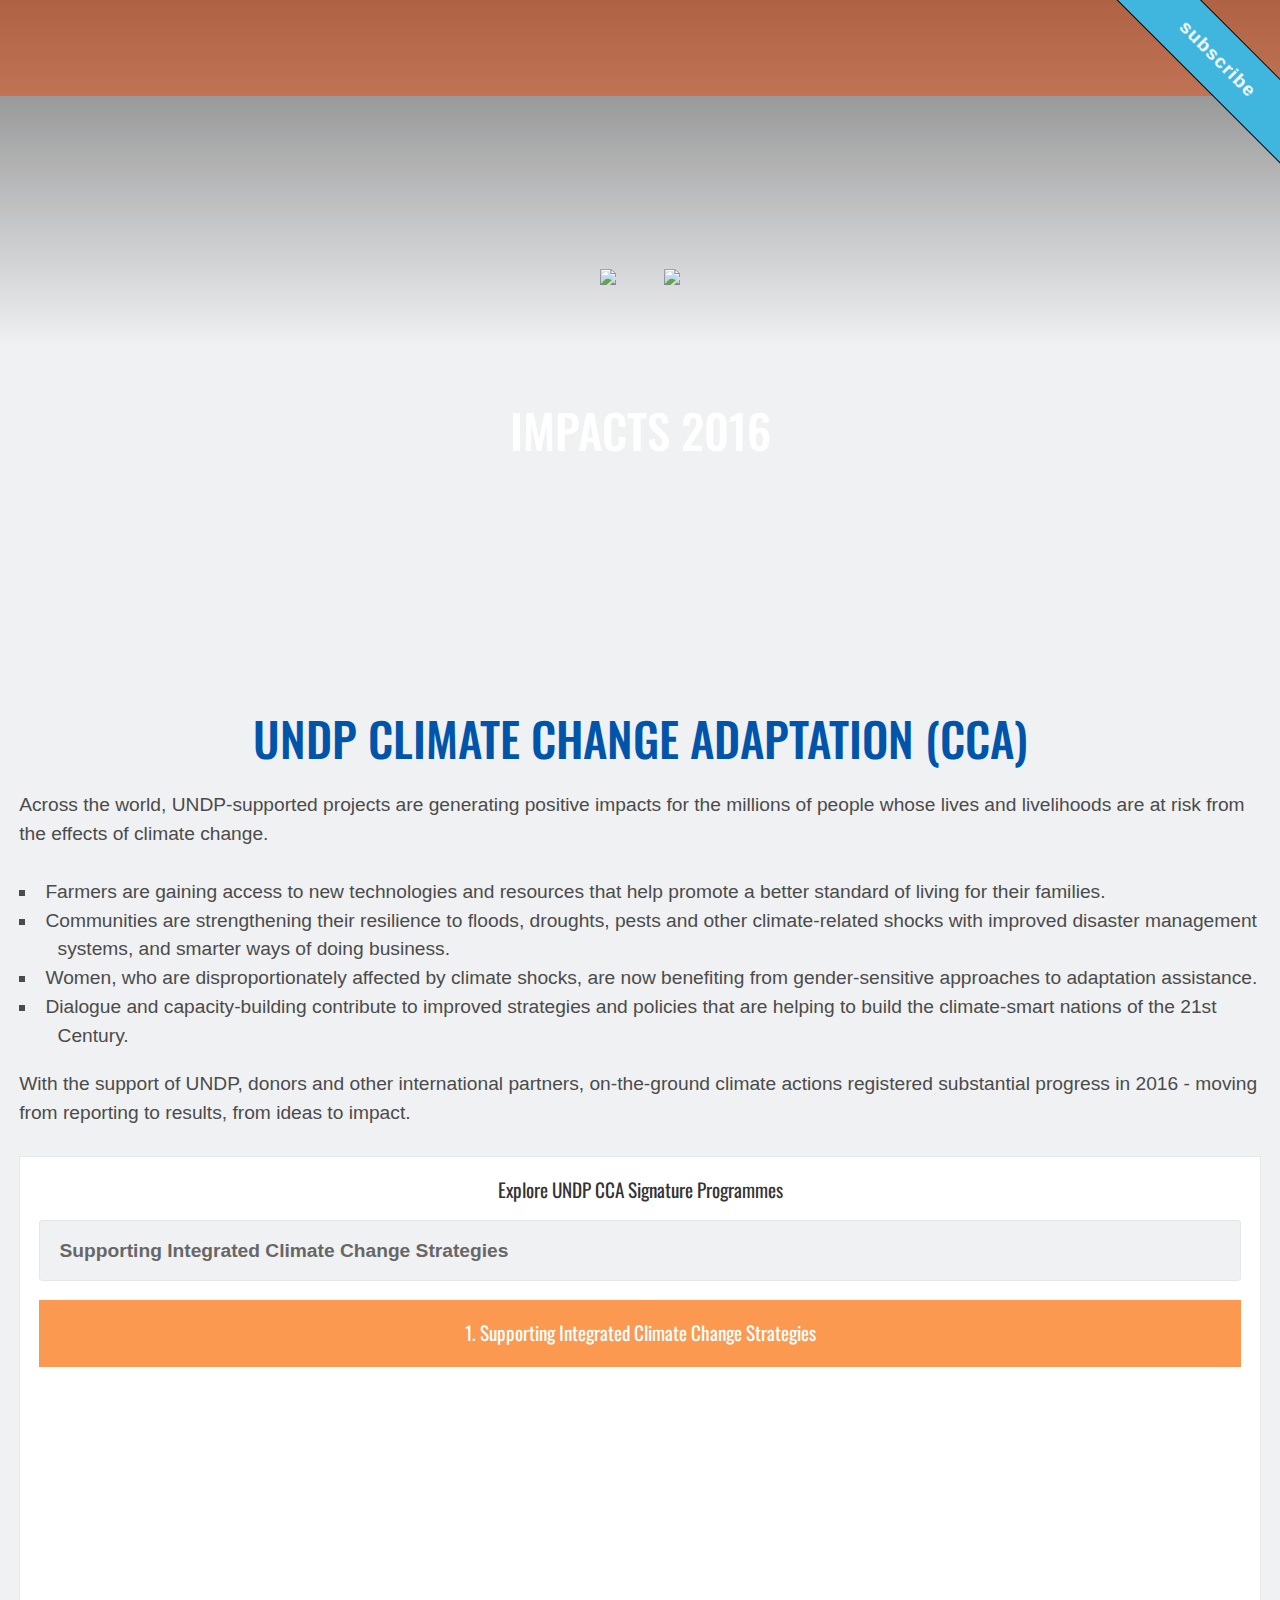
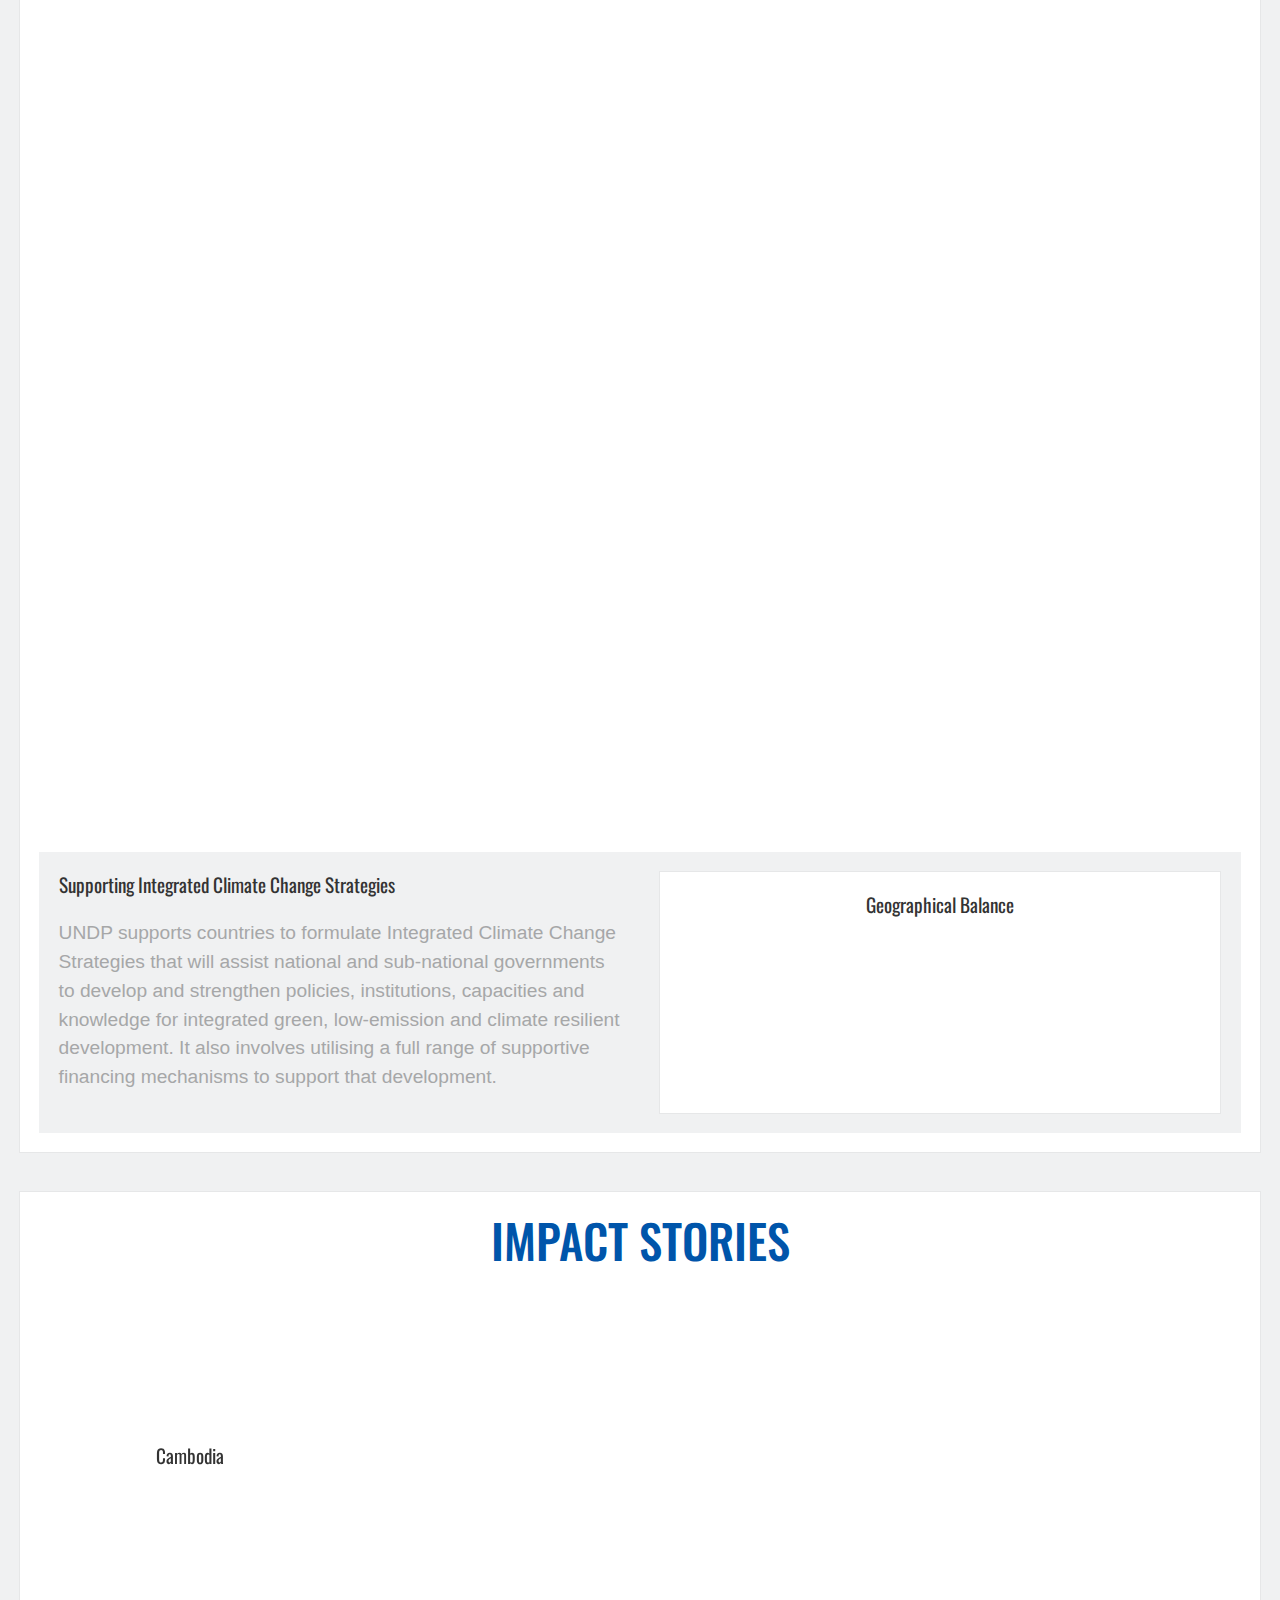
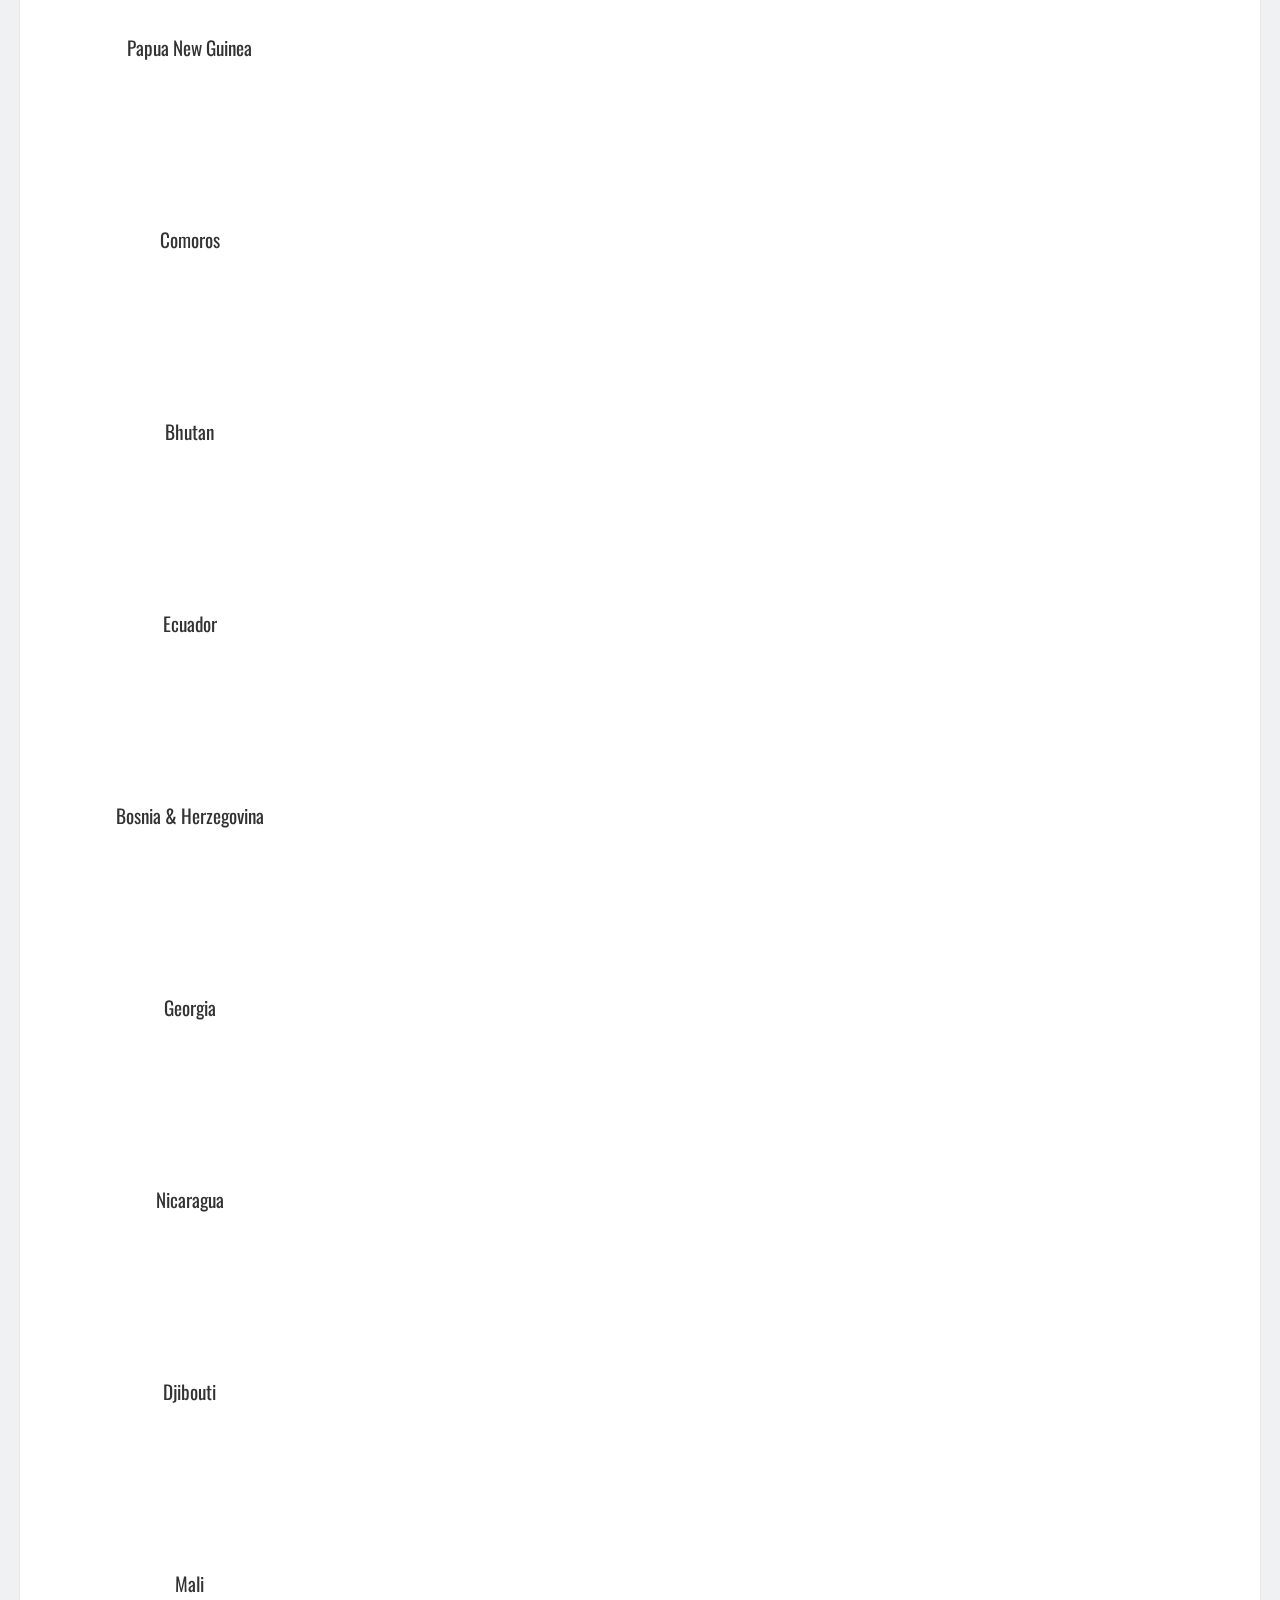
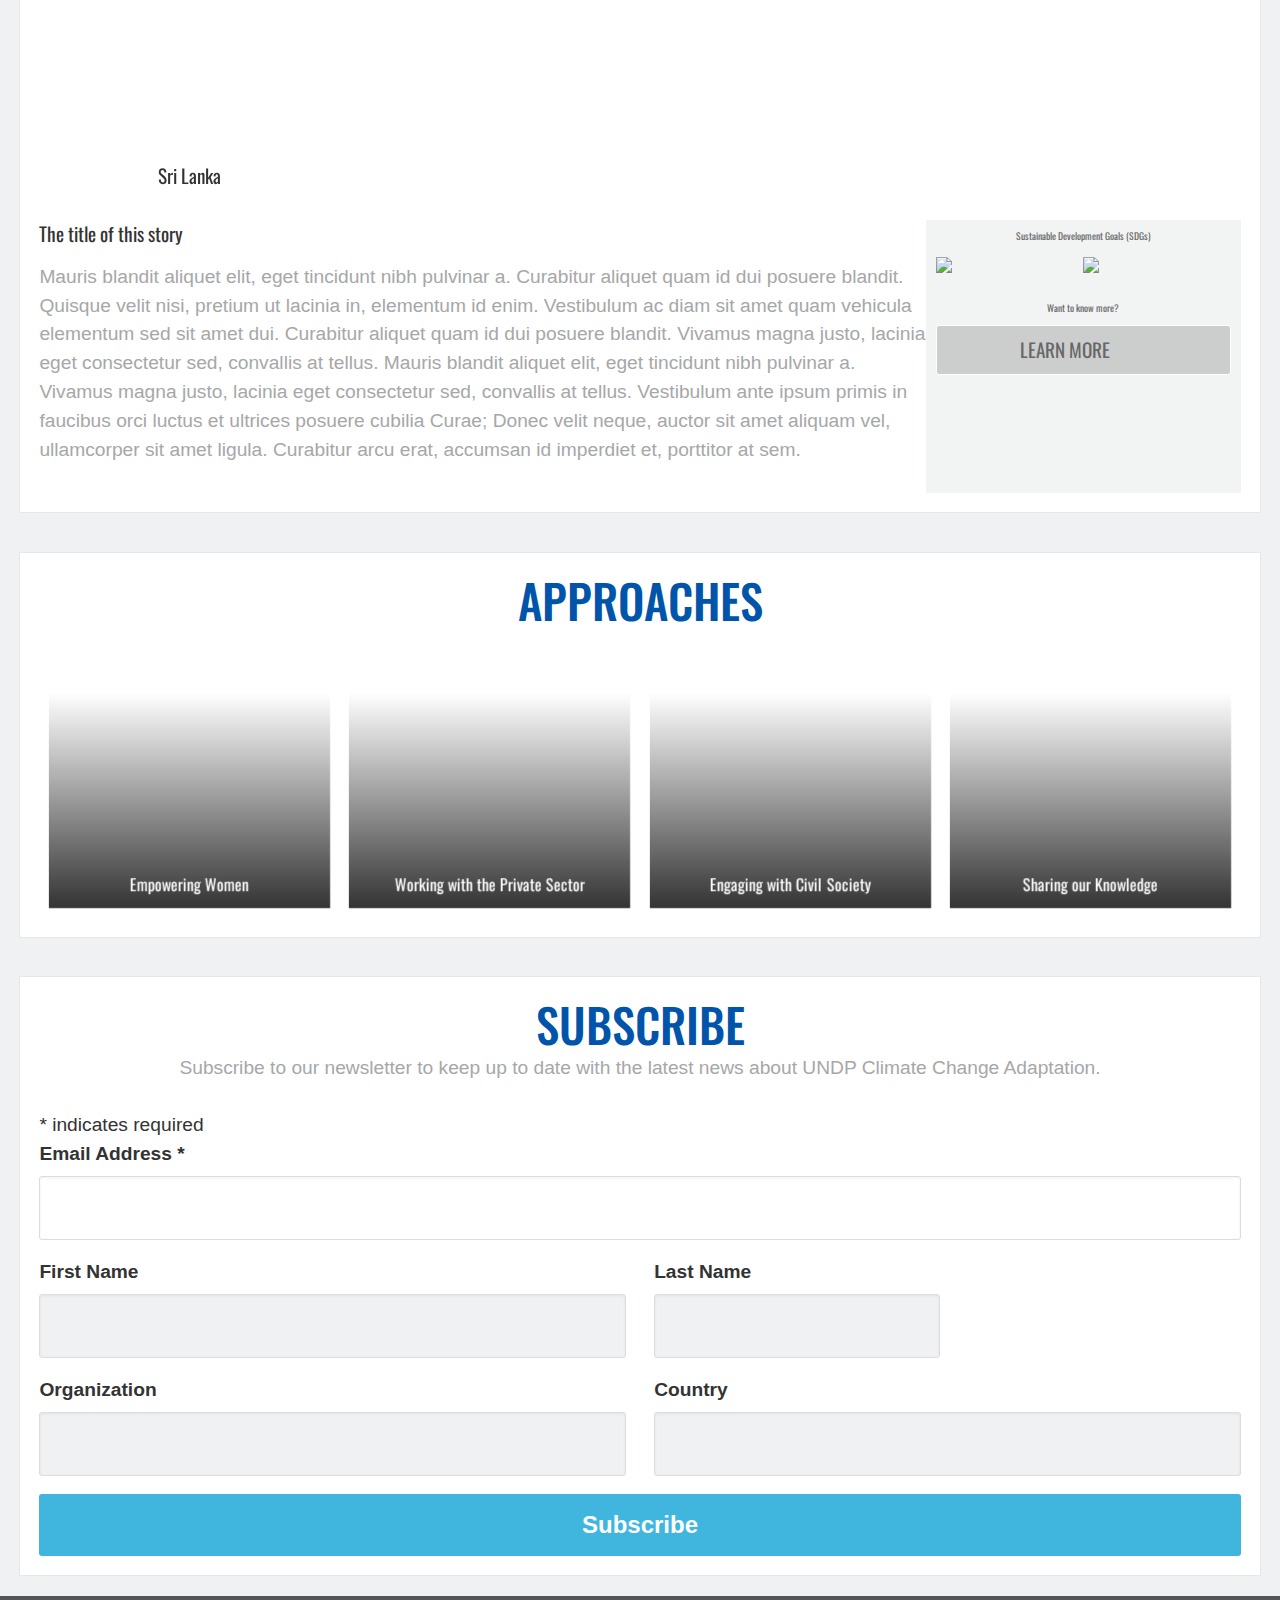
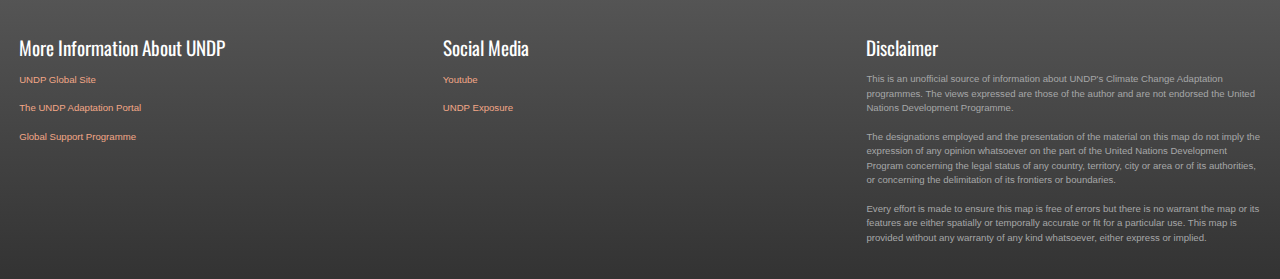
==== commit ff05c79a: "Progress update" ====
--- a/index.html
+++ b/index.html
@@ -10,6 +10,16 @@
     <link rel="stylesheet" href="https://cdnjs.cloudflare.com/ajax/libs/Swiper/3.3.1/css/swiper.min.css">
     <link href="//cdn-images.mailchimp.com/embedcode/classic-10_7.css" rel="stylesheet" type="text/css">
     <link rel="stylesheet" type="text/css" href="./assets/stylesheets/screen.css" media="screen" />
+    <script>
+        (function(i,s,o,g,r,a,m){i['GoogleAnalyticsObject']=r;i[r]=i[r]||function(){
+                    (i[r].q=i[r].q||[]).push(arguments)},i[r].l=1*new Date();a=s.createElement(o),
+                m=s.getElementsByTagName(o)[0];a.async=1;a.src=g;m.parentNode.insertBefore(a,m)
+        })(window,document,'script','https://www.google-analytics.com/analytics.js','ga');
+
+        ga('create', 'UA-33205966-2', 'auto');
+        ga('send', 'pageview');
+
+    </script>
 </head>
 <body class="landing-page impact front">
     <div id="pageTop"></div>
@@ -56,8 +66,8 @@
                         <div class="select-container">
                             <div class="select-wrapper">
                                 <select id="spSelect">
-                                    <option value="sp1">Supporting Integrated Climate Strategies</option>
-                                    <option value="sp2">Advanced Cross-Sectoral Climate Resilient Livelihoods</option>
+                                    <option value="sp1">Supporting Integrated Climate Change Strategies</option>
+                                    <option value="sp2">Advancing Cross-Sectoral Climate Resilient Livelihoods</option>
                                     <option value="sp3">Ecosystem-based Adaptation</option>
                                     <option value="sp4">Fostering Resilience for Food Security</option>
                                     <option value="sp5">Climate-Resilient Integrated Water and Coastal Management</option>
@@ -72,7 +82,7 @@
                                 <h4>1. Supporting Integrated Climate Change Strategies</h4>
                             </div>
                             <div class="signature-programme container" id="container-sp2">
-                                <h4>2. Advanced Cross-Sectoral Climate Resilient Livelihoods</h4>
+                                <h4>2. Advancing Cross-Sectoral Climate Resilient Livelihoods</h4>
                             </div>
                             <div class="signature-programme container" id="container-sp3">
                                 <h4>3. Ecosystem-Based Adaptation</h4>
@@ -81,7 +91,7 @@
                                 <h4>4. Fostering Resilience for Food Security</h4>
                             </div>
                             <div class="signature-programme container" id="container-sp5">
-                                <h4>5. Climate-resilient Integrated Water and Coastal Management</h4>
+                                <h4>5. Climate Resilient Integrated Water and Coastal Management</h4>
                             </div>
                             <div class="signature-programme container" id="container-sp6">
                                 <h4>6. Promoting Climate-Resilient Infrastructure and Energy</h4>
@@ -286,6 +296,8 @@
                     <div class="grid-4-cols small disclaimer">
                         <h6>Disclaimer</h6>
                         <p>This is an unofficial source of information about UNDP's Climate Change Adaptation programmes. The views expressed are those of the author and are not endorsed the United Nations Development Programme.</p>
+                        <p>The designations employed and the presentation of the material on this map do not imply the expression of any opinion whatsoever on the part of the United Nations Development Program concerning the legal status of any country, territory, city or area or of its authorities, or concerning the delimitation of its frontiers or boundaries.</p>
+                        <p>Every effort is made to ensure this map is free of errors but there is no warrant the map or its features are either spatially or temporally accurate or fit for a particular use. This map is provided without any warranty of any kind whatsoever, either express or implied.</p>
                     </div>
                 </div>
             </div>
--- a/assets/stylesheets/screen.css
+++ b/assets/stylesheets/screen.css
@@ -7454,23 +7454,24 @@
   opacity: 1;
 }
 /* line 56, ../../../src/sass/components/_main_menu.scss */
-.menu-wrapper.active .items {
+.menu-wrapper.active .menu-panel {
   height: 100vh;
 }
 
-/* line 64, ../../../src/sass/components/_main_menu.scss */
-.topic-page .menu-wrapper .main-menu-bar {
+/* line 65, ../../../src/sass/components/_main_menu.scss */
+.menu-wrapper .main-menu-bar {
   opacity: 1;
   background-color: rgba(232, 78, 15, 0.5);
   text-align: center;
   height: 5em;
 }
-/* line 70, ../../../src/sass/components/_main_menu.scss */
-.topic-page .menu-wrapper.scrolled {
+/* line 71, ../../../src/sass/components/_main_menu.scss */
+.menu-wrapper.scrolled {
   background-color: #e84e0f;
 }
-/* line 75, ../../../src/sass/components/_main_menu.scss */
-.topic-page .menu-panel {
+
+/* line 76, ../../../src/sass/components/_main_menu.scss */
+.menu-panel {
   background-color: rgba(255, 255, 255, 0.95);
   height: 0;
   width: 100%;
@@ -7479,8 +7480,8 @@
   transition: all 0.5s linear;
   overflow: hidden;
 }
-/* line 83, ../../../src/sass/components/_main_menu.scss */
-.topic-page .menu-panel.active {
+/* line 84, ../../../src/sass/components/_main_menu.scss */
+.menu-panel.active {
   height: 100vh;
 }
 
@@ -8288,14 +8289,14 @@
 .topic-navigation {
   position: relative;
 }
-/* line 22, ../../../src/sass/components/_topic_page.scss */
+/* line 21, ../../../src/sass/components/_topic_page.scss */
 .topic-navigation ul {
   display: flex;
   flex-direction: row;
   flex-wrap: nowrap;
   justify-content: center;
 }
-/* line 28, ../../../src/sass/components/_topic_page.scss */
+/* line 27, ../../../src/sass/components/_topic_page.scss */
 .topic-navigation li {
   flex-grow: 1;
   flex-basis: 0;
@@ -8309,23 +8310,23 @@
   background-color: #80cfea;
   padding: 1em 0;
 }
-/* line 40, ../../../src/sass/components/_topic_page.scss */
+/* line 39, ../../../src/sass/components/_topic_page.scss */
 .topic-navigation li a {
   display: flex;
   flex-direction: column;
   justify-content: center;
 }
-/* line 45, ../../../src/sass/components/_topic_page.scss */
+/* line 44, ../../../src/sass/components/_topic_page.scss */
 .topic-navigation li p {
   text-align: center;
   font-size: 0.5em;
   font-family: "Oswald", Tahoma, Verdana, Arial, sans-serif;
 }
-/* line 50, ../../../src/sass/components/_topic_page.scss */
+/* line 49, ../../../src/sass/components/_topic_page.scss */
 .topic-navigation li img {
   height: 3em;
 }
-/* line 53, ../../../src/sass/components/_topic_page.scss */
+/* line 52, ../../../src/sass/components/_topic_page.scss */
 .topic-navigation li.active a::after {
   display: block;
   background-image: url("/assets/images/ui/arrow-up.svg");
@@ -8339,26 +8340,27 @@
   height: 100px;
 }
 
-/* line 74, ../../../src/sass/components/_topic_page.scss */
+/* line 73, ../../../src/sass/components/_topic_page.scss */
 .lessons-learnt li {
   display: flex;
   flex-direction: row;
   margin-bottom: 2em;
 }
-/* line 78, ../../../src/sass/components/_topic_page.scss */
+/* line 77, ../../../src/sass/components/_topic_page.scss */
 .lessons-learnt li p, .lessons-learnt li img {
   align-self: center;
   margin: 0;
 }
-/* line 82, ../../../src/sass/components/_topic_page.scss */
+/* line 81, ../../../src/sass/components/_topic_page.scss */
 .lessons-learnt li p {
   padding-right: 1em;
   flex: 4;
   color: #272727;
 }
-/* line 87, ../../../src/sass/components/_topic_page.scss */
+/* line 86, ../../../src/sass/components/_topic_page.scss */
 .lessons-learnt li img {
   flex: 1;
+  max-height: 5em;
 }
 /* line 91, ../../../src/sass/components/_topic_page.scss */
 .lessons-learnt .align-right {
@@ -8391,8 +8393,12 @@
 .swiper-container .button-prev {
   left: 1rem;
 }
-
-/* line 121, ../../../src/sass/components/_topic_page.scss */
+/* line 118, ../../../src/sass/components/_topic_page.scss */
+.swiper-container .title-image {
+  text-align: center;
+}
+
+/* line 124, ../../../src/sass/components/_topic_page.scss */
 .swiper-container.horizontal .swiper-slide {
   width: 25%;
   height: 10em;
@@ -8407,11 +8413,11 @@
   filter: grayscale(100%);
   transition: filter 0.5s linear;
 }
-/* line 134, ../../../src/sass/components/_topic_page.scss */
+/* line 137, ../../../src/sass/components/_topic_page.scss */
 .swiper-container.horizontal .swiper-slide.swiper-slide-active {
   filter: grayscale(0%);
 }
-/* line 137, ../../../src/sass/components/_topic_page.scss */
+/* line 140, ../../../src/sass/components/_topic_page.scss */
 .swiper-container.horizontal .swiper-slide .label {
   text-align: center;
   font-family: "Oswald", Tahoma, Verdana, Arial, sans-serif;
@@ -8419,17 +8425,17 @@
   padding: 0.5em;
 }
 
-/* line 147, ../../../src/sass/components/_topic_page.scss */
+/* line 150, ../../../src/sass/components/_topic_page.scss */
 .dynamic-content-container .flex-wrapper {
   display: block;
 }
 @media screen and (min-width: 40em) {
-  /* line 147, ../../../src/sass/components/_topic_page.scss */
+  /* line 150, ../../../src/sass/components/_topic_page.scss */
   .dynamic-content-container .flex-wrapper {
     display: flex;
   }
 }
-/* line 153, ../../../src/sass/components/_topic_page.scss */
+/* line 156, ../../../src/sass/components/_topic_page.scss */
 .dynamic-content-container .side {
   display: none;
   flex: 3;
@@ -8437,21 +8443,21 @@
   padding-top: 2.25em;
 }
 @media screen and (min-width: 40em) {
-  /* line 153, ../../../src/sass/components/_topic_page.scss */
+  /* line 156, ../../../src/sass/components/_topic_page.scss */
   .dynamic-content-container .side {
     display: block;
   }
 }
-/* line 161, ../../../src/sass/components/_topic_page.scss */
+/* line 164, ../../../src/sass/components/_topic_page.scss */
 .dynamic-content-container .side p {
   font-style: italic;
   color: #80aad4;
 }
-/* line 166, ../../../src/sass/components/_topic_page.scss */
+/* line 169, ../../../src/sass/components/_topic_page.scss */
 .dynamic-content-container .main {
   flex: 9;
 }
-/* line 168, ../../../src/sass/components/_topic_page.scss */
+/* line 171, ../../../src/sass/components/_topic_page.scss */
 .dynamic-content-container .main h1, .dynamic-content-container .main h2, .dynamic-content-container .main h3, .dynamic-content-container .main h4, .dynamic-content-container .main h5, .dynamic-content-container .main h6 {
   text-align: left;
 }
@@ -8564,12 +8570,11 @@
 /* line 1, ../../../src/sass/components/_partner_logos.scss */
 .partner-logos {
   padding-top: 1em;
-  position: absolute;
   bottom: 8em;
   right: 1em;
   max-width: 25%;
 }
-/* line 8, ../../../src/sass/components/_partner_logos.scss */
+/* line 7, ../../../src/sass/components/_partner_logos.scss */
 .partner-logos p {
   margin-bottom: 0;
   font-size: 0.5rem;
@@ -8577,17 +8582,17 @@
   font-weight: bold;
 }
 
-/* line 18, ../../../src/sass/components/_partner_logos.scss */
+/* line 17, ../../../src/sass/components/_partner_logos.scss */
 .hero .partner-logos {
   background-color: rgba(255, 255, 255, 0.5);
   border-radius: 3px;
 }
-/* line 21, ../../../src/sass/components/_partner_logos.scss */
+/* line 20, ../../../src/sass/components/_partner_logos.scss */
 .hero .partner-logos p {
   color: #676768;
 }
 
-/* line 29, ../../../src/sass/components/_partner_logos.scss */
+/* line 28, ../../../src/sass/components/_partner_logos.scss */
 footer .partner-logos p {
   color: #f0f1f2;
 }
@@ -8969,6 +8974,116 @@
   padding-left: 1em;
 }
 
+/* line 1, ../../../src/sass/components/_landing_page.scss */
+.topic-landing-page {
+  min-height: 100vh;
+  background: url("/themes/gender/images/bg.svg");
+  background-size: cover;
+  background-repeat: no-repeat;
+  position: relative;
+}
+/* line 7, ../../../src/sass/components/_landing_page.scss */
+.topic-landing-page .nav-items {
+  padding: 6em 1em 1em 1em;
+}
+/* line 9, ../../../src/sass/components/_landing_page.scss */
+.topic-landing-page .nav-items .item {
+  padding: 4em 1em;
+  margin-bottom: 1em;
+  background-color: rgba(255, 255, 255, 0.8);
+  text-align: center;
+  background-size: contain;
+  background-position: top center;
+  background-repeat: no-repeat;
+  cursor: pointer;
+}
+/* line 18, ../../../src/sass/components/_landing_page.scss */
+.topic-landing-page .nav-items .item a {
+  font-family: "Oswald", Tahoma, Verdana, Arial, sans-serif;
+  color: #272727;
+  display: block;
+  width: 100%;
+  height: 100%;
+}
+/* line 25, ../../../src/sass/components/_landing_page.scss */
+.topic-landing-page .nav-items .item.food {
+  background-image: url("/themes/gender/images/sprite-02.png");
+}
+/* line 28, ../../../src/sass/components/_landing_page.scss */
+.topic-landing-page .nav-items .item.water {
+  background-image: url("/themes/gender/images/sprite-04.png");
+}
+/* line 31, ../../../src/sass/components/_landing_page.scss */
+.topic-landing-page .nav-items .item.time-poverty {
+  background-image: url("/themes/gender/images/sprite-01.png");
+}
+/* line 34, ../../../src/sass/components/_landing_page.scss */
+.topic-landing-page .nav-items .item.resource-access {
+  background-image: url("/themes/gender/images/sprite-03.png");
+}
+/* line 37, ../../../src/sass/components/_landing_page.scss */
+.topic-landing-page .nav-items .item.leadership {
+  background-image: url("/themes/gender/images/sprite-06.png");
+}
+/* line 40, ../../../src/sass/components/_landing_page.scss */
+.topic-landing-page .nav-items .item.groups-at-risk {
+  background-image: url("/themes/gender/images/sprite-05.png");
+}
+@media screen and (min-width: 64em) {
+  /* line 7, ../../../src/sass/components/_landing_page.scss */
+  .topic-landing-page .nav-items {
+    position: absolute;
+    width: 100%;
+    height: 100%;
+  }
+  /* line 48, ../../../src/sass/components/_landing_page.scss */
+  .topic-landing-page .nav-items .item {
+    background-color: transparent;
+    background-size: contain;
+    position: absolute;
+    width: 10em;
+    height: 10em;
+    padding: 0;
+    margin: 0;
+  }
+  /* line 56, ../../../src/sass/components/_landing_page.scss */
+  .topic-landing-page .nav-items .item a {
+    position: absolute;
+    bottom: -10em;
+    width: 100%;
+  }
+  /* line 61, ../../../src/sass/components/_landing_page.scss */
+  .topic-landing-page .nav-items .item.food {
+    top: 15%;
+    left: 10%;
+  }
+  /* line 66, ../../../src/sass/components/_landing_page.scss */
+  .topic-landing-page .nav-items .item.water {
+    bottom: 20%;
+    left: 40%;
+  }
+  /* line 71, ../../../src/sass/components/_landing_page.scss */
+  .topic-landing-page .nav-items .item.time-poverty {
+    bottom: 10%;
+    left: 5%;
+  }
+  /* line 75, ../../../src/sass/components/_landing_page.scss */
+  .topic-landing-page .nav-items .item.groups-at-risk {
+    top: 15%;
+    right: 40%;
+  }
+  /* line 79, ../../../src/sass/components/_landing_page.scss */
+  .topic-landing-page .nav-items .item.resource-access {
+    top: 15%;
+    right: 10%;
+  }
+  /* line 83, ../../../src/sass/components/_landing_page.scss */
+  .topic-landing-page .nav-items .item.leadership {
+    bottom: 15%;
+    right: 10%;
+  }
+}
+
 /* line 1, ../../../src/sass/styles/charts/_charts.scss */
 .chart-legend {
   list-style: square;
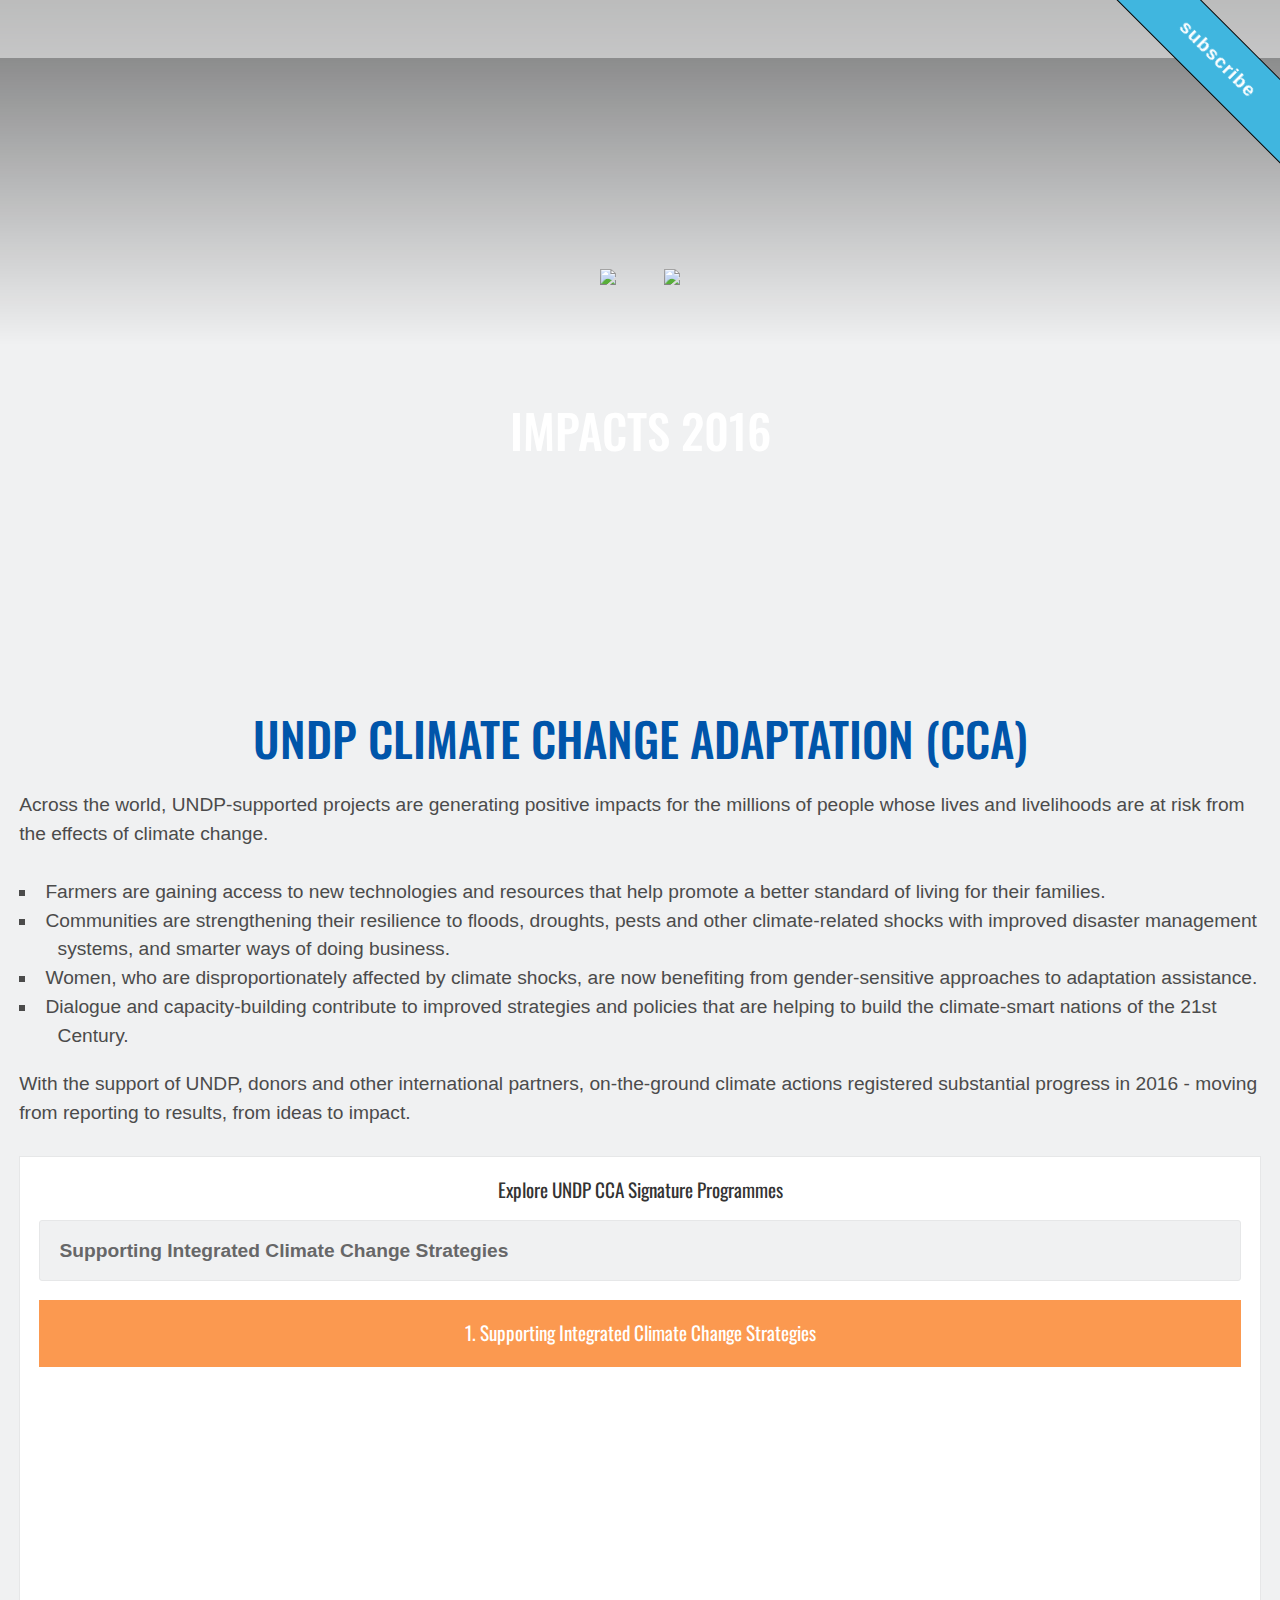
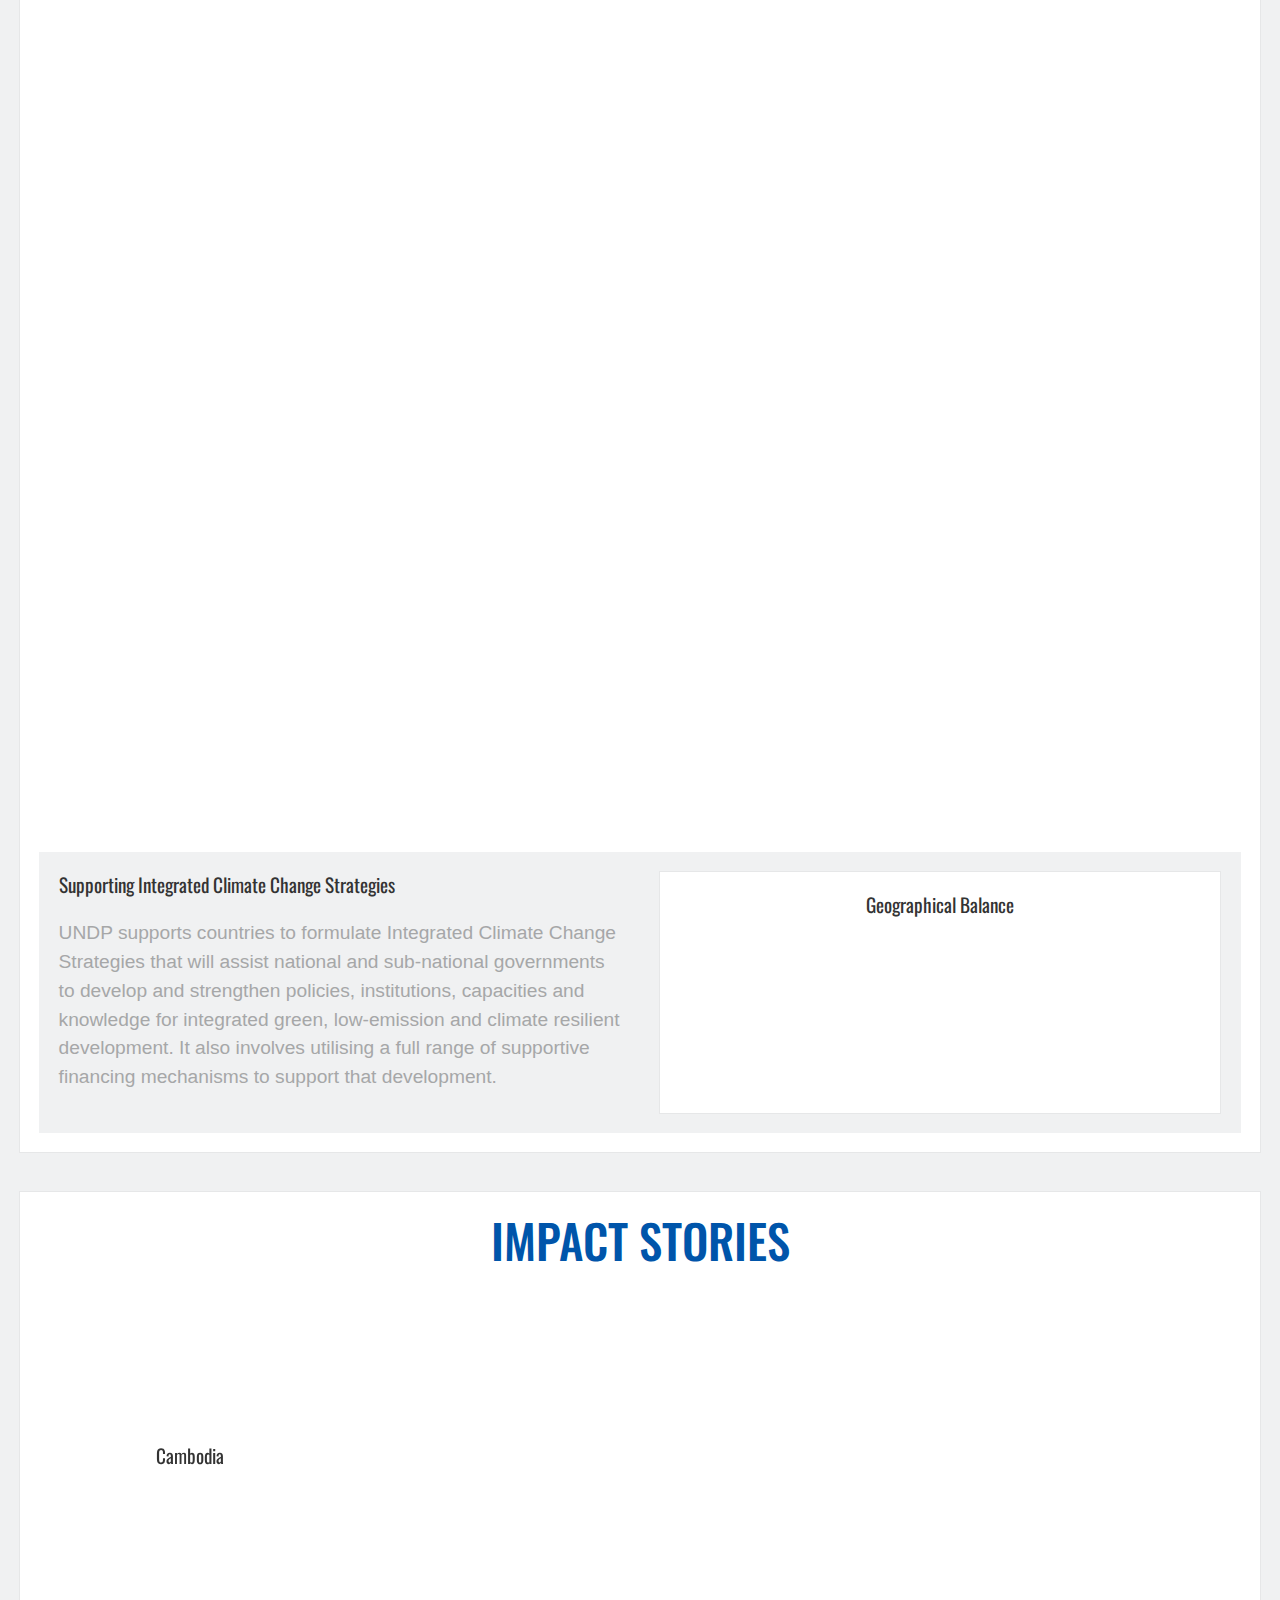
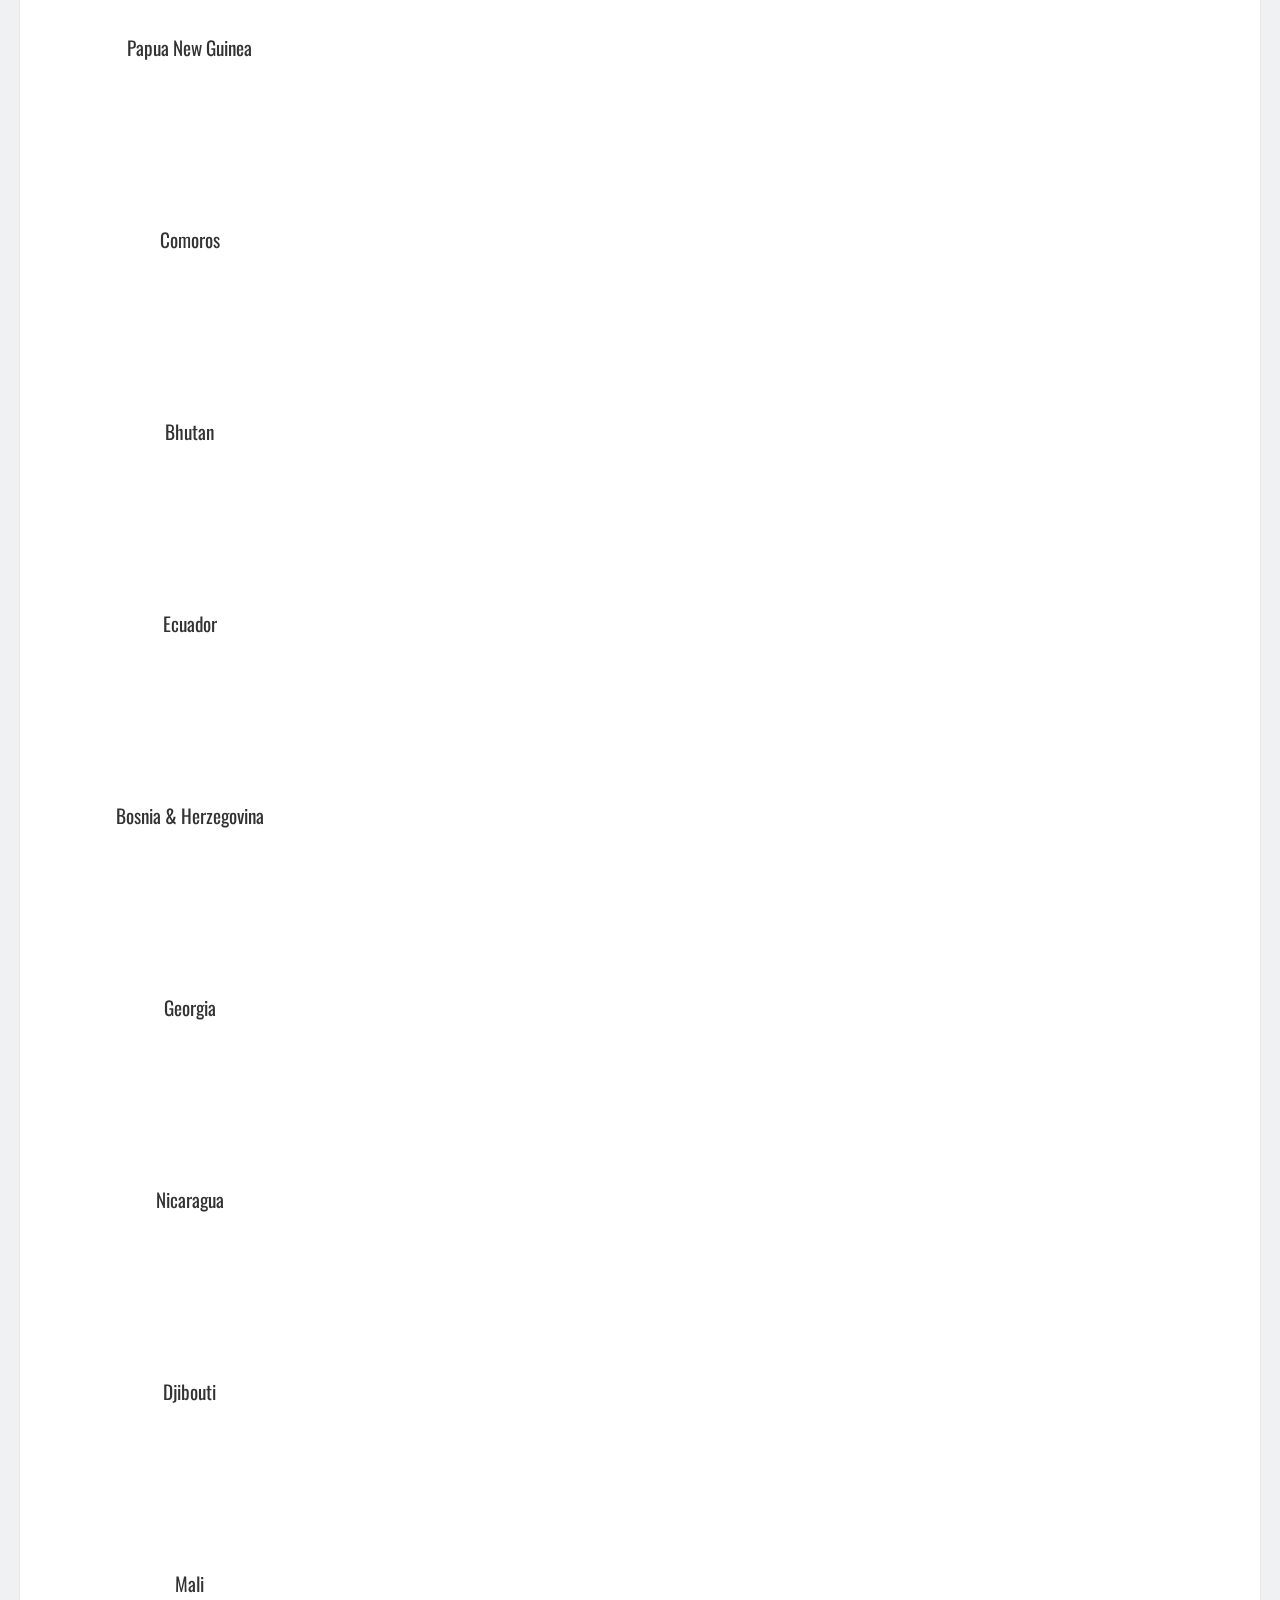
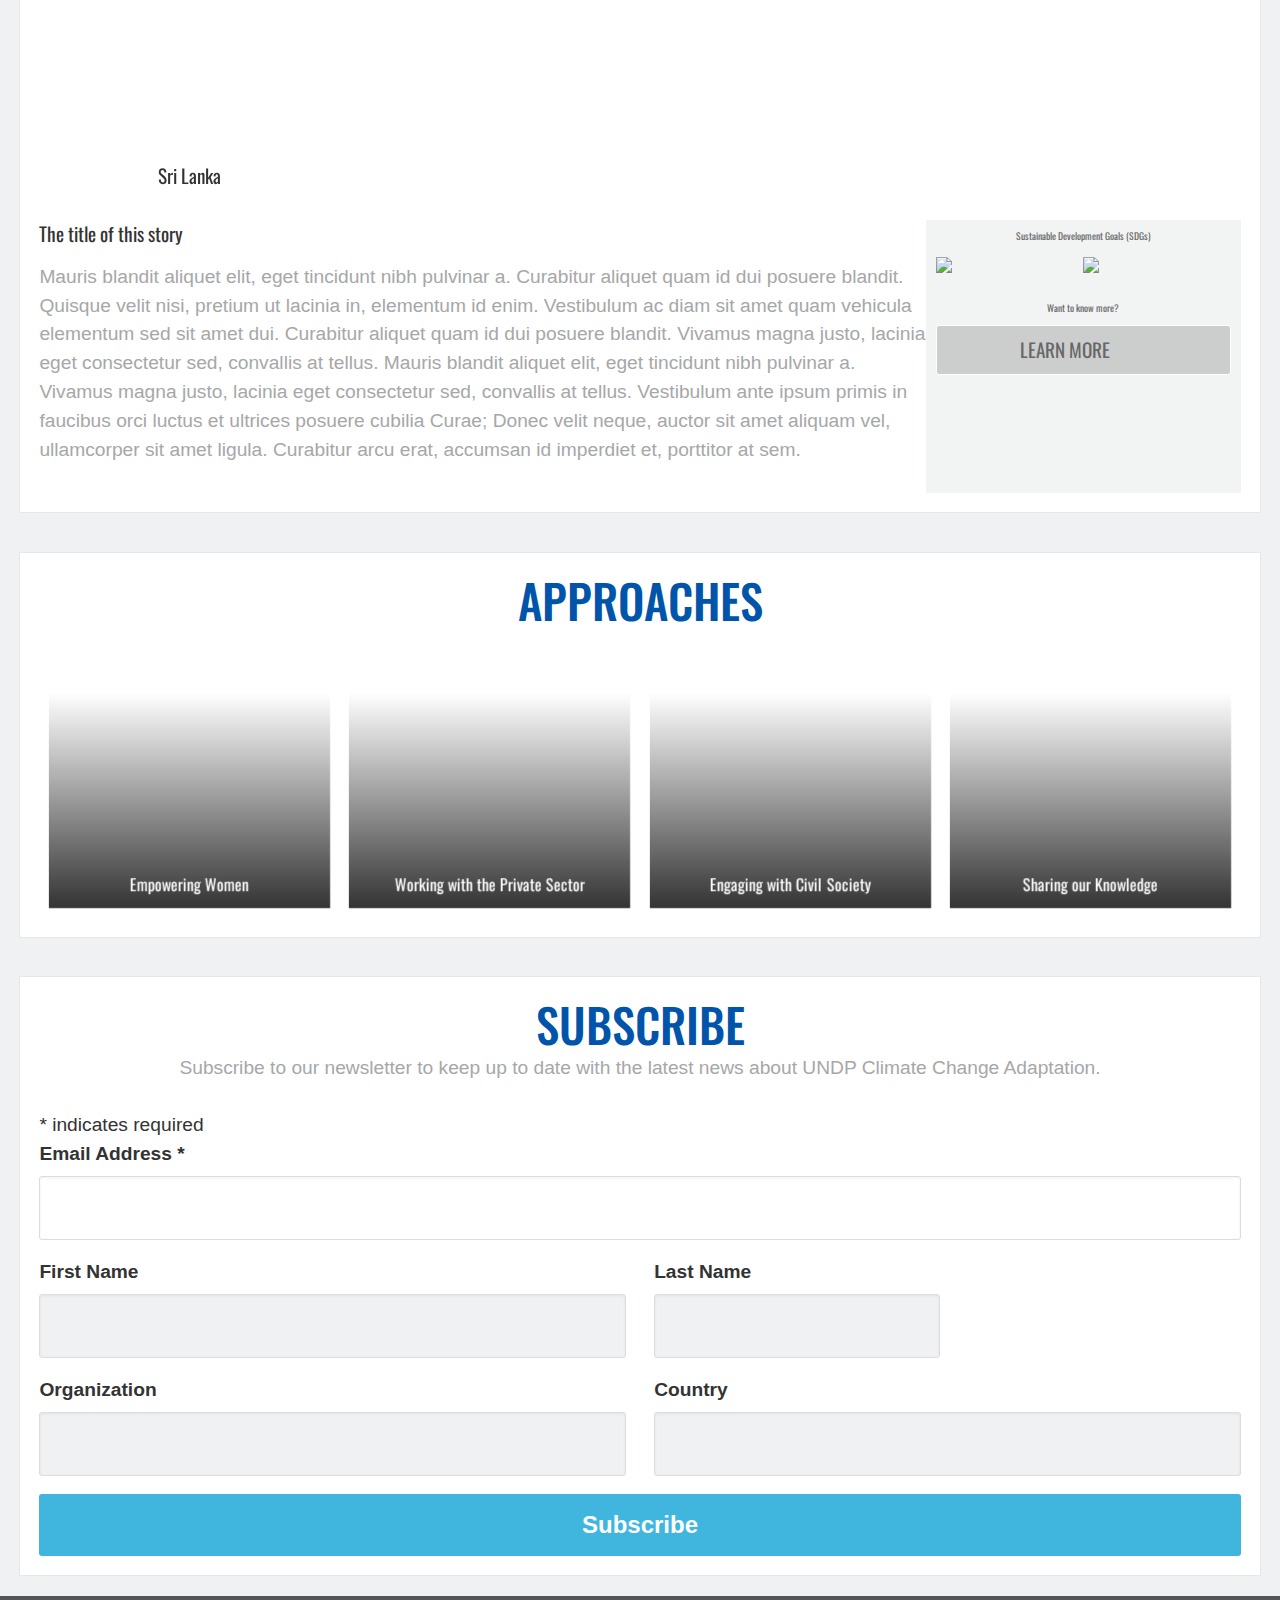
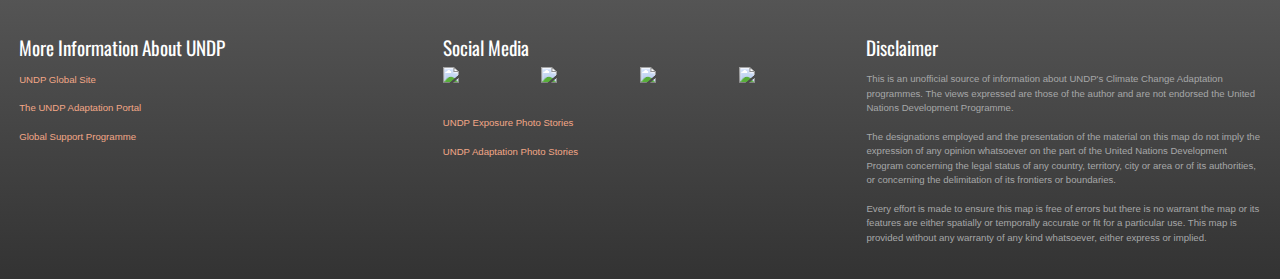
==== commit d65d80d1: "Draft for review" ====
--- a/index.html
+++ b/index.html
@@ -28,8 +28,9 @@
         <div class="hero">
             <div class="menu-wrapper" id="mainMenuBar">
                 <div class="menu-toggle" id="menuToggle"><span class="fa fa-bars"></span></div>
-                <div class="main-menu-bar" role="navigation">
-                    <ul class="items">
+                <div class="main-menu-bar" role="navigation"></div>
+                <div class="menu-panel" id="menuPanel">
+                    <ul>
                         <li><a class="scroll-on-page-link" href="#pageTop">Home</a></li>
                         <li><a class="scroll-on-page-link" href="#section-1">UNDP CCA </a></li>
                         <li><a class="scroll-on-page-link" href="#section-2">Impact Stories </a></li>
@@ -288,9 +289,15 @@
                     </div>
                     <div class="grid-4-cols small">
                         <h6>Social Media</h6>
-                        <ul class="links list">
-                            <li><a href="https://www.youtube.com/channel/UCAjKzVhPt7187TE2GOzY-qA" target="_blank">Youtube</a></li>
-                            <li><a href="http://stories.undp.org/" target="_blank">UNDP Exposure</a></li>
+                        <ul class="links list social-icons">
+                            <li><a href="https://www.facebook.com/UNDP/"><img src="/assets/images/icons/facebook.png" /><span>Facebook</span></a></li>
+                            <li><a href="https://twitter.com/UNDP"><img src="/assets/images/icons/twitter.png" /><span>Twitter</span></a></li>
+                            <li><a href="https://www.youtube.com/user/undp"><img src="/assets/images/icons/youtube.png" /><span>Youtube</span></a></li>
+                            <li><a href="https://www.instagram.com/undp/"><img src="/assets/images/icons/instagram.png" /><span>Instagram</span></a></li>
+                        </ul>
+                        <ul>
+                            <li><a href="http://stories.undp.org/" target="_blank">UNDP Exposure Photo Stories</a></li>
+                            <li><a href="http://undp-adaptation.exposure.co" target="_blank">UNDP Adaptation Photo Stories</a></li>
                         </ul>
                     </div>
                     <div class="grid-4-cols small disclaimer">
--- a/assets/stylesheets/screen.css
+++ b/assets/stylesheets/screen.css
@@ -7361,34 +7361,49 @@
 footer a:visited {
   color: #f3a787 !important;
 }
-
-/* line 32, ../../../src/sass/scaffold/_scaffold.scss */
+/* line 29, ../../../src/sass/scaffold/_scaffold.scss */
+footer .social-icons {
+  display: flex;
+  flex-direction: row;
+  flex-wrap: nowrap;
+}
+/* line 33, ../../../src/sass/scaffold/_scaffold.scss */
+footer .social-icons li {
+  flex: 1;
+}
+/* line 37, ../../../src/sass/scaffold/_scaffold.scss */
+footer .social-icons a span {
+  text-indent: -9999px;
+  display: block;
+}
+
+/* line 45, ../../../src/sass/scaffold/_scaffold.scss */
 .section {
   padding-top: 1em;
 }
-/* line 34, ../../../src/sass/scaffold/_scaffold.scss */
+/* line 47, ../../../src/sass/scaffold/_scaffold.scss */
 .section h1, .section p {
   text-align: center;
 }
-/* line 37, ../../../src/sass/scaffold/_scaffold.scss */
+/* line 50, ../../../src/sass/scaffold/_scaffold.scss */
 .section h1 {
   margin-bottom: 0;
 }
 
-/* line 43, ../../../src/sass/scaffold/_scaffold.scss */
+/* line 56, ../../../src/sass/scaffold/_scaffold.scss */
 .padding {
   padding: 1em;
 }
 
-/* line 48, ../../../src/sass/scaffold/_scaffold.scss */
+/* line 61, ../../../src/sass/scaffold/_scaffold.scss */
 #section-1 h1 {
   margin-bottom: 0.5em;
 }
-/* line 51, ../../../src/sass/scaffold/_scaffold.scss */
+/* line 64, ../../../src/sass/scaffold/_scaffold.scss */
 #section-1 p {
   text-align: left;
 }
-/* line 54, ../../../src/sass/scaffold/_scaffold.scss */
+/* line 67, ../../../src/sass/scaffold/_scaffold.scss */
 #section-1 ul {
   list-style: square;
   list-style-position: inside;
@@ -7414,17 +7429,41 @@
 }
 /* line 16, ../../../src/sass/components/_main_menu.scss */
 .menu-wrapper .main-menu-bar {
-  background-color: white;
+  background-color: rgba(255, 255, 255, 0.5);
   height: 3em;
   width: 100%;
   padding-bottom: 0.5em;
   transform: translate3d(0, 0, 0);
   transition: all 0.2s linear;
-  opacity: 0;
+  opacity: 1;
   z-index: 1000;
   position: relative;
-}
-/* line 27, ../../../src/sass/components/_main_menu.scss */
+  text-align: center;
+}
+/* line 28, ../../../src/sass/components/_main_menu.scss */
+.menu-wrapper .menu-panel {
+  background-color: rgba(255, 255, 255, 0.95);
+  height: 0;
+  width: 100%;
+  position: fixed;
+  z-index: 5000;
+  transition: all 0.5s linear;
+  overflow: hidden;
+}
+/* line 36, ../../../src/sass/components/_main_menu.scss */
+.menu-wrapper .menu-panel.active {
+  height: 100vh;
+}
+/* line 39, ../../../src/sass/components/_main_menu.scss */
+.menu-wrapper .menu-panel a {
+  display: block;
+  text-align: center;
+  width: 100%;
+  font-family: "Oswald", Tahoma, Verdana, Arial, sans-serif;
+  margin-top: 1em;
+  color: #4b4b4b;
+}
+/* line 48, ../../../src/sass/components/_main_menu.scss */
 .menu-wrapper .items {
   width: 100%;
   height: 0;
@@ -7436,136 +7475,39 @@
   overflow: hidden;
   padding-left: 1em;
 }
-/* line 37, ../../../src/sass/components/_main_menu.scss */
+/* line 58, ../../../src/sass/components/_main_menu.scss */
 .menu-wrapper .items li {
   margin-top: 1em;
 }
-/* line 40, ../../../src/sass/components/_main_menu.scss */
+/* line 61, ../../../src/sass/components/_main_menu.scss */
 .menu-wrapper .items li a {
   font-family: "Oswald", Tahoma, Verdana, Arial, sans-serif;
   color: white;
 }
-/* line 47, ../../../src/sass/components/_main_menu.scss */
+/* line 68, ../../../src/sass/components/_main_menu.scss */
 .menu-wrapper.active .menu-toggle, .menu-wrapper.scrolled .menu-toggle {
   color: #272727;
 }
-/* line 50, ../../../src/sass/components/_main_menu.scss */
+/* line 71, ../../../src/sass/components/_main_menu.scss */
 .menu-wrapper.active .main-menu-bar, .menu-wrapper.scrolled .main-menu-bar {
   opacity: 1;
 }
-/* line 56, ../../../src/sass/components/_main_menu.scss */
+/* line 77, ../../../src/sass/components/_main_menu.scss */
 .menu-wrapper.active .menu-panel {
   height: 100vh;
 }
 
-/* line 65, ../../../src/sass/components/_main_menu.scss */
-.menu-wrapper .main-menu-bar {
+/* line 85, ../../../src/sass/components/_main_menu.scss */
+.topic-page .main-menu-bar {
   opacity: 1;
-  background-color: rgba(232, 78, 15, 0.5);
-  text-align: center;
   height: 5em;
 }
-/* line 71, ../../../src/sass/components/_main_menu.scss */
+
+/* line 98, ../../../src/sass/components/_main_menu.scss */
 .menu-wrapper.scrolled {
-  background-color: #e84e0f;
-}
-
-/* line 76, ../../../src/sass/components/_main_menu.scss */
-.menu-panel {
-  background-color: rgba(255, 255, 255, 0.95);
-  height: 0;
-  width: 100%;
-  position: fixed;
-  z-index: 5000;
-  transition: all 0.5s linear;
-  overflow: hidden;
-}
-/* line 84, ../../../src/sass/components/_main_menu.scss */
-.menu-panel.active {
-  height: 100vh;
-}
-
-/*.menu-wrapper {
-  .menu-toggle {
-    position: fixed;
-    z-index: 2000;
-    color: white;
-    line-height: $base-line-height * 2 / ((strip-unit(modular-scale(2)*$base-font-size))) + em;
-    font-size: modular-scale(2);
-    padding-left: 1em;
-    &.active, &.scrolled {
-      color:get-color('grey',5);
-    }
-  }
-  .main-menu-bar {
-    background-color: rgba(255,255,255,1);
-    width:100% !important;
-    z-index: 1000;
-
-
-    opacity:0;
-    padding-bottom: 0.5em;
-    height:3em;
-    position: relative;
-    h1, h2, h3, h4, h5, h6 {
-      color: white;
-      letter-spacing: 0.4em;
-      text-align: center;
-      text-transform: uppercase;
-    }
-    p {
-      color: get-color('grey',1,1);
-      text-align: center;
-      text-transform: uppercase;
-      font-size: 0.8em;
-      margin-bottom: 0em;
-    }
-    .items {
-      height:0em;
-      overflow: hidden;
-      width:100%;
-      background-color: get-color('azure',3,0.95);
-      justify-content: center;
-      padding:1em 0;
-      font-size: inherit;
-      padding:0 1em;
-      transition:height $transition-medium ease-out;
-      li {
-        margin-top: 1em;
-      }
-      a {
-        font-family: $font-headings;
-        color: white;
-      }
-      p {
-        margin-bottom: 0;
-      }
-      // Override styles for non-mobile menu display
-      @include media($menu-bp) {
-        height:auto;
-        display: flex;
-        background-color: rgba(255,255,255,1);
-        margin-top: 0;
-        padding:0.5em 0;
-        li {
-          margin-top: 0;
-          margin-left:2em;
-          margin-right:2em;
-        }
-        a {
-          color: black;
-        }
-      }
-    }
-
-    &.scrolled, &.active {
-      opacity: 1;
-      font-size: 100%;
-    }
-  }
-}
-
-*/
+  background-color: white;
+}
+
 /* line 1, ../../../src/sass/components/_hero.scss */
 .hero {
   position: relative;
